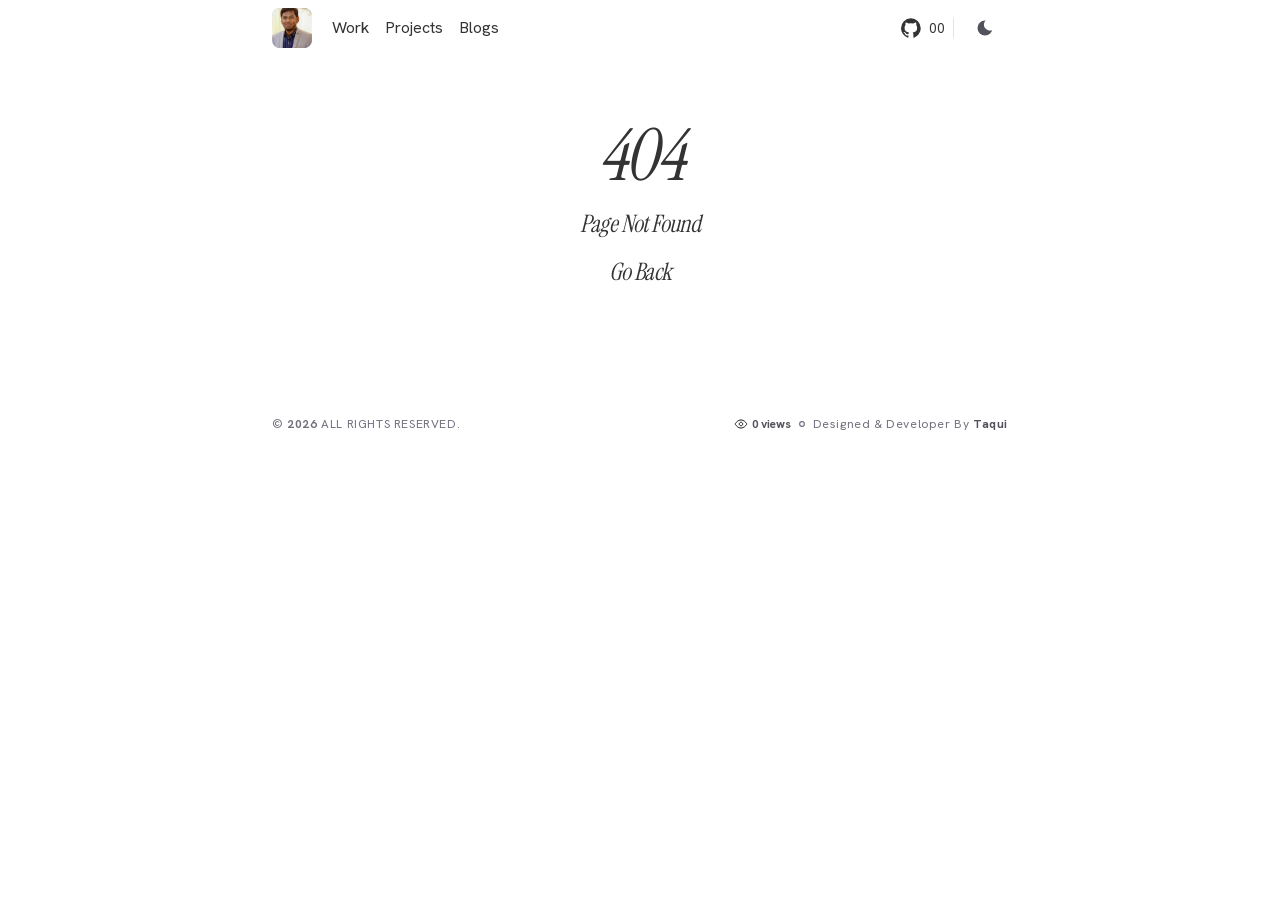
==== 404/index.html @ 0cc341da "modified site style and settings" ====
<!DOCTYPE html><!--UjEh4RF9X6OM2n9XUxiuP--><html lang="en" class="hanken_grotesk_fd2d649c-module__FK73Cq__variable"><head><meta charSet="utf-8"/><meta name="viewport" content="width=device-width, initial-scale=1"/><link rel="stylesheet" href="/_next/static/chunks/723059e32215b7be.css" data-precedence="next"/><link rel="preload" as="script" fetchPriority="low" href="/_next/static/chunks/b5eba4662de91afd.js"/><script src="/_next/static/chunks/236f7e5abd6f09ff.js" async=""></script><script src="/_next/static/chunks/053ead3b76fe9925.js" async=""></script><script src="/_next/static/chunks/249261e921aeebba.js" async=""></script><script src="/_next/static/chunks/turbopack-29775bf7593c3ba2.js" async=""></script><script src="/_next/static/chunks/7f27f9630a007744.js" async=""></script><script src="/_next/static/chunks/28f168e22e4b9abf.js" async=""></script><script src="/_next/static/chunks/889e4903b32794cf.js" async=""></script><script src="/_next/static/chunks/59f67464b6d0c073.js" async=""></script><script src="/_next/static/chunks/ff1a16fafef87110.js" async=""></script><script src="/_next/static/chunks/7340adf74ff47ec0.js" async=""></script><meta name="robots" content="noindex"/><meta name="next-size-adjust" content=""/><title>Karthick Sannasi Periyasamy - Software Engineer &amp; Full Stack Developer</title><meta name="description" content="Portfolio of Karthick Sannasi Periyasamy (Karthick), software engineer and full stack developer building modern products with Next.js, TypeScript, React, and scalable backend systems."/><meta name="author" content="Karthick Sannasi Periyasamy"/><meta name="keywords" content="full stack developer portfolio,software developer portfolio,karthick sannasi periyasamy portfolio,next.js portfolio,react portfolio,Karthick Sannasi Periyasamy,Karthick S P,Karthick Sannasi,software engineer,software developer,full stack developer,web developer,frontend engineer,backend engineer,developer portfolio,typescript,javascript,karthick portfolio,karthick sannasi periyasamy backend developer,karthick sannasi periyasamy frontend developer,karthick sannasi periyasamy full stack developer,karthick sannasi periyasamy javascript developer,karthick sannasi periyasamy software engineer,karthick sannasi periyasamy typescript developer,karthick sannasi periyasamy web developer,python,backend developer,frontend developer,javascript developer,next.js developer"/><meta name="creator" content="Karthick Sannasi Periyasamy"/><meta name="robots" content="index, follow"/><meta name="googlebot" content="index, follow, max-video-preview:-1, max-image-preview:large, max-snippet:-1"/><link rel="canonical" href="http://localhost:3000/"/><meta property="og:title" content="Karthick Sannasi Periyasamy - Software Engineer &amp; Full Stack Developer"/><meta property="og:description" content="Portfolio of Karthick Sannasi Periyasamy (Karthick), software engineer and full stack developer building modern products with Next.js, TypeScript, React, and scalable backend systems."/><meta property="og:url" content="http://localhost:3000/"/><meta property="og:site_name" content="Karthick Sannasi Periyasamy - Portfolio"/><meta property="og:image" content="http://localhost:3000/api/og"/><meta property="og:image:width" content="1200"/><meta property="og:image:height" content="630"/><meta property="og:image:alt" content="Karthick Sannasi Periyasamy - Software Engineer &amp; Full Stack Developer"/><meta property="og:type" content="website"/><meta name="twitter:card" content="summary_large_image"/><meta name="twitter:title" content="Karthick Sannasi Periyasamy - Software Engineer &amp; Full Stack Developer"/><meta name="twitter:description" content="Portfolio of Karthick Sannasi Periyasamy (Karthick), software engineer and full stack developer building modern products with Next.js, TypeScript, React, and scalable backend systems."/><meta name="twitter:image" content="http://localhost:3000/api/og"/><meta name="twitter:image:width" content="1200"/><meta name="twitter:image:height" content="630"/><meta name="twitter:image:alt" content="Karthick Sannasi Periyasamy - Software Engineer &amp; Full Stack Developer"/><link rel="icon" href="/favicon.ico?favicon.693a45fd.ico" sizes="48x48" type="image/x-icon"/><script src="/_next/static/chunks/a6dad97d9634a72d.js" noModule=""></script></head><body class="geist_a71539c9-module__T19VSG__variable geist_mono_8d43a2aa-module__8Li5zG__variable instrument_serif_689fac43-module__DAWPXW__variable antialiased"><div hidden=""><!--$--><!--/$--></div><script>((a,b,c,d,e,f,g,h)=>{let i=document.documentElement,j=["light","dark"];function k(b){var c;(Array.isArray(a)?a:[a]).forEach(a=>{let c="class"===a,d=c&&f?e.map(a=>f[a]||a):e;c?(i.classList.remove(...d),i.classList.add(f&&f[b]?f[b]:b)):i.setAttribute(a,b)}),c=b,h&&j.includes(c)&&(i.style.colorScheme=c)}if(d)k(d);else try{let a=localStorage.getItem(b)||c,d=g&&"system"===a?window.matchMedia("(prefers-color-scheme: dark)").matches?"dark":"light":a;k(d)}catch(a){}})("class","theme","system",null,["light","dark"],null,true,true)</script><main class="min-h-dvh"><header class="container mx-auto max-w-full h-14 flex items-center md:max-w-3xl px-4 sticky top-0 z-50 rounded-md py-2 bg-background/95 supports-backdrop-filter:backdrop-blur-sm supports-backdrop-filter:bg-background/80"><div class="flex items-center justify-between w-full"><div class="flex gap-4"><nav class="flex items-center gap-3 md:gap-4 text"><div class="overflow-hidden shrink-0 will-change-transform" style="opacity:0;width:0px;transform:scale(0.9);transform-origin:0% 50% 0"><a class="block " href="/"><div class="size-10 rounded-md bg-blue-300 overflow-hidden flex items-end p-0"><img alt="logo" loading="lazy" width="100" height="100" decoding="async" data-nimg="1" class="h-full w-full object-cover scale-[1.3] translate-y-1.5 transition-transform duration-200 ease-in-out hover:scale-125" style="color:transparent" src="/1734156552263.jpg"/></div></a></div><a data-active="false" class="[@media(hover:hover)_and_(pointer:fine)]:hover:underline text-title [@media(hover:hover)_and_(pointer:fine)]:hover:decoration-2 [@media(hover:hover)_and_(pointer:fine)]:hover:underline-offset-4 data-[active=true]:underline-offset-4 data-[active=true]:decoration-2 data-[active=true]:underline transition-all" href="/work/">Work</a><a data-active="false" class="[@media(hover:hover)_and_(pointer:fine)]:hover:underline text-title [@media(hover:hover)_and_(pointer:fine)]:hover:decoration-2 [@media(hover:hover)_and_(pointer:fine)]:hover:underline-offset-4 data-[active=true]:underline-offset-4 data-[active=true]:decoration-2 data-[active=true]:underline transition-all" href="/projects/">Projects</a><a data-active="false" class="[@media(hover:hover)_and_(pointer:fine)]:hover:underline text-title [@media(hover:hover)_and_(pointer:fine)]:hover:decoration-2 [@media(hover:hover)_and_(pointer:fine)]:hover:underline-offset-4 data-[active=true]:underline-offset-4 data-[active=true]:decoration-2 data-[active=true]:underline transition-all" href="/blogs/">Blogs</a></nav></div><div class="flex items-center gap-2"><a href="https://github.com/spkarthick" target="_blank" rel="noreferrer"><div class="text-title group flex items-center gap-2 border-r pr-2"><svg xmlns="http://www.w3.org/2000/svg" class="group-hover:hidden block transition-all duration-300 ease-in-out" width="20" height="20" viewBox="0 0 432 416"><path fill="currentColor" d="M213.5 0q88.5 0 151 62.5T427 213q0 70-41 125.5T281 416q-14 2-14-11v-58q0-27-15-40q44-5 70.5-27t26.5-77q0-34-22-58q11-26-2-57q-18-5-58 22q-26-7-54-7t-53 7q-18-12-32.5-17.5T107 88h-6q-12 31-2 57q-22 24-22 58q0 55 27 77t70 27q-11 10-13 29q-42 18-62-18q-12-20-33-22q-2 0-4.5.5t-5 3.5t8.5 9q14 7 23 31q1 2 2 4.5t6.5 9.5t13 10.5T130 371t30-2v36q0 13-14 11q-64-22-105-77.5T0 213q0-88 62.5-150.5T213.5 0z"></path></svg><svg xmlns="http://www.w3.org/2000/svg" width="24" height="24" viewBox="0 0 24 24" fill="none" color="currentColor" class="size-5 group-hover:block hidden transition-all duration-300 ease-in-out"><path d="M16.5 7.5L6 18" stroke="currentColor" stroke-linecap="round" stroke-width="1.5"></path><path d="M8 6.18791C8 6.18791 16.0479 5.50949 17.2692 6.73079C18.4906 7.95209 17.812 16 17.812 16" stroke="currentColor" stroke-linecap="round" stroke-linejoin="round" stroke-width="1.5"></path></svg><span class="text-sm"> <!-- -->00</span></div></a><button data-slot="theme-toggler-button" class="focus-visible:border-ring cursor-pointer focus-visible:ring-ring/50 aria-invalid:ring-destructive/20 dark:aria-invalid:ring-destructive/40 aria-invalid:border-destructive dark:aria-invalid:border-destructive/50 rounded-lg border border-transparent bg-clip-padding text-sm font-medium focus-visible:ring-[3px] aria-invalid:ring-[3px] [&amp;_svg:not([class*=&#x27;size-&#x27;])]:size-4 inline-flex items-center justify-center whitespace-nowrap transition-all disabled:pointer-events-none disabled:opacity-50 [&amp;_svg]:pointer-events-none shrink-0 [&amp;_svg]:shrink-0 outline-none group/button select-none hover:bg-muted hover:text-foreground dark:hover:bg-muted/50 aria-expanded:bg-muted aria-expanded:text-foreground h-9 gap-1.5 px-2.5 has-data-[icon=inline-end]:pr-3 has-data-[icon=inline-start]:pl-3"><svg xmlns="http://www.w3.org/2000/svg" aria-hidden="true" class="size-6 text-primary" fill="currentColor" stroke-linecap="round" viewBox="0 0 32 32"><clipPath id="skiper-btn-2"><path d="M0-5h30a1 1 0 0 0 9 13v24H0Z"></path></clipPath><g clip-path="url(#skiper-btn-2)"><circle cx="16" cy="16"></circle><g stroke="currentColor" stroke-width="1.5"><path d="M16 5.5v-4"></path><path d="M16 30.5v-4"></path><path d="M1.5 16h4"></path><path d="M26.5 16h4"></path><path d="m23.4 8.6 2.8-2.8"></path><path d="m5.7 26.3 2.9-2.9"></path><path d="m5.8 5.8 2.8 2.8"></path><path d="m23.4 23.4 2.9 2.9"></path></g></g></svg></button><style>::view-transition-old(root), ::view-transition-new(root){animation:none;mix-blend-mode:normal;}</style></div></div></header><div class="container m-auto max-w-full md:max-w-3xl px-4 h-auto  py-16"><div class="flex items-center justify-center h-full"><div class="flex flex-col items-center justify-center gap-4"><h1 class="text-4xl md:text-7xl font-instrument-serif italic font-medium text-title dark:text-gray-50 tracking-tight transition-colors duration-300">404</h1><p class="text-lg md:text-2xl font-instrument-serif italic font-medium text-title dark:text-gray-50 tracking-tight transition-colors duration-300">Page Not Found</p><a class="text-lg md:text-2xl font-instrument-serif italic font-medium text-title dark:text-gray-50 tracking-tight transition-colors duration-300" href="/">Go Back</a></div></div></div><!--$--><!--/$--><footer class="container mx-auto max-w-full md:max-w-3xl px-4 h-auto py-16 animate-fade-in-blur"><div class="flex md:flex-row flex-col items-center justify-center md:justify-between gap-4 md:gap-0 h-full"><span class="text-xs text-subtle uppercase tracking-wider">© <b>2026<!-- --> </b>All rights reserved.</span><div class="flex items-center gap-1"><div class=""><div class="flex items-center justify-center gap-1  text-primary  "><svg xmlns="http://www.w3.org/2000/svg" width="14" height="14" viewBox="0 0 24 24" fill="none" color="currentColor" class="text-black dark:text-white"><path d="M21.544 11.045C21.848 11.4713 22 11.6845 22 12C22 12.3155 21.848 12.5287 21.544 12.955C20.1779 14.8706 16.6892 19 12 19C7.31078 19 3.8221 14.8706 2.45604 12.955C2.15201 12.5287 2 12.3155 2 12C2 11.6845 2.15201 11.4713 2.45604 11.045C3.8221 9.12944 7.31078 5 12 5C16.6892 5 20.1779 9.12944 21.544 11.045Z" stroke="currentColor" stroke-width="1.5"></path><path d="M15 12C15 10.3431 13.6569 9 12 9C10.3431 9 9 10.3431 9 12C9 13.6569 10.3431 15 12 15C13.6569 15 15 13.6569 15 12Z" stroke="currentColor" stroke-width="1.5"></path></svg><p class="text-xs font-bold  tracking-tight transition-colors duration-300">0<!-- --> views</p></div></div><span class="text-xs text-subtle w-fit"><svg xmlns="http://www.w3.org/2000/svg" width="14" height="14" viewBox="0 0 24 24"><path fill="none" stroke="currentColor" stroke-linecap="round" stroke-linejoin="round" stroke-width="2" d="M8 12a4 4 0 1 0 8 0a4 4 0 1 0-8 0"></path></svg></span><span class="text-xs text-subtle tracking-wider">Designed &amp; Developer By <span class="text-primary font-bold">Taqui</span></span></div></div></footer></main><script type="application/ld+json">{"@context":"https://schema.org","@graph":[{"@context":"https://schema.org","@type":"Person","name":"Karthick Sannasi Periyasamy","alternateName":["Karthick","Karthick Sannasi","Karthick Periyasamy","Karthick Sannasi Periyasamy"],"jobTitle":"Full Stack Developer","description":"Passionate developer building modern web experiences with strong frontend craftsmanship, scalable backend systems, cloud-native engineering, and practical AI integration.","email":"mailto:spkarthick91@gmail.com","url":"http://localhost:3000","sameAs":["https://github.com/spkarthick","https://www.linkedin.com/in/karthick-s-p"],"knowsAbout":["Software Engineering","Full Stack Development","Next.js","React","TypeScript","Backend Development","AI Application Development"]},{"@context":"https://schema.org","@type":"WebSite","name":"Karthick Sannasi Periyasamy - Portfolio","alternateName":["Karthick","Karthick Portfolio","Karthick Sannasi Periyasamy Portfolio"],"url":"http://localhost:3000","description":"Passionate developer building modern web experiences with strong frontend craftsmanship, scalable backend systems, cloud-native engineering, and practical AI integration.","author":{"@type":"Person","name":"Karthick Sannasi Periyasamy"}}]}</script><div data-rht-toaster="" style="position:fixed;z-index:9999;top:16px;left:16px;right:16px;bottom:16px;pointer-events:none"></div><script src="/_next/static/chunks/b5eba4662de91afd.js" id="_R_" async=""></script><script>(self.__next_f=self.__next_f||[]).push([0])</script><script>self.__next_f.push([1,"1:\"$Sreact.fragment\"\n2:I[23475,[\"/_next/static/chunks/7f27f9630a007744.js\",\"/_next/static/chunks/28f168e22e4b9abf.js\",\"/_next/static/chunks/889e4903b32794cf.js\",\"/_next/static/chunks/59f67464b6d0c073.js\"],\"ViewTransitions\"]\n3:I[68208,[\"/_next/static/chunks/7f27f9630a007744.js\",\"/_next/static/chunks/28f168e22e4b9abf.js\",\"/_next/static/chunks/889e4903b32794cf.js\",\"/_next/static/chunks/59f67464b6d0c073.js\"],\"ThemeProvider\"]\n4:I[91270,[\"/_next/static/chunks/7f27f9630a007744.js\",\"/_next/static/chunks/28f168e22e4b9abf.js\",\"/_next/static/chunks/889e4903b32794cf.js\",\"/_next/static/chunks/59f67464b6d0c073.js\"],\"default\"]\n5:I[86294,[\"/_next/static/chunks/7f27f9630a007744.js\",\"/_next/static/chunks/28f168e22e4b9abf.js\",\"/_next/static/chunks/889e4903b32794cf.js\",\"/_next/static/chunks/59f67464b6d0c073.js\"],\"default\"]\n6:I[60135,[\"/_next/static/chunks/7f27f9630a007744.js\",\"/_next/static/chunks/28f168e22e4b9abf.js\",\"/_next/static/chunks/889e4903b32794cf.js\",\"/_next/static/chunks/59f67464b6d0c073.js\"],\"default\"]\n7:I[42097,[\"/_next/static/chunks/7f27f9630a007744.js\",\"/_next/static/chunks/28f168e22e4b9abf.js\",\"/_next/static/chunks/889e4903b32794cf.js\",\"/_next/static/chunks/59f67464b6d0c073.js\"],\"ThemeTogglerButton\"]\n8:I[39756,[\"/_next/static/chunks/ff1a16fafef87110.js\",\"/_next/static/chunks/7340adf74ff47ec0.js\"],\"default\"]\n9:I[37457,[\"/_next/static/chunks/ff1a16fafef87110.js\",\"/_next/static/chunks/7340adf74ff47ec0.js\"],\"default\"]\na:I[22016,[\"/_next/static/chunks/7f27f9630a007744.js\",\"/_next/static/chunks/28f168e22e4b9abf.js\",\"/_next/static/chunks/889e4903b32794cf.js\",\"/_next/static/chunks/59f67464b6d0c073.js\"],\"\"]\n12:I[68027,[\"/_next/static/chunks/ff1a16fafef87110.js\",\"/_next/static/chunks/7340adf74ff47ec0.js\"],\"default\"]\n:HL[\"/_next/static/chunks/723059e32215b7be.css\",\"style\"]\nc:T4cb,{\"@context\":\"https://schema.org\",\"@graph\":[{\"@context\":\"https://schema.org\",\"@type\":\"Person\",\"name\":\"Karthick Sannasi Periyasamy\",\"alternateName\":[\"Karthick\",\"Karthick Sannasi\",\"Karthick Periyasamy\",\"Karthick Sannasi Periyasamy\"],\"jobTitle\":\"Full Stack Developer\",\"description\":\"Passionate developer building modern web experiences with strong frontend craftsmanship, scalable backend systems, cloud-native engineering, and practical AI integration.\",\"email\":\"mailto:spkarthick91@gmail.com\",\"url\":\"http://localhost:3000\",\"sameAs\":[\"https://github.com/spkarthick\",\"https://www.linkedin.com/in/karthick-s-p\"],\"knowsAbout\":[\"Software Engineering\",\"Full Stack Development\",\"Next.js\",\"React\",\"TypeScript\",\"Backend Development\",\"AI Application Development\"]},{\"@context\":\"https://schema.org\",\"@type\":\"WebSite\",\"name\":\"Karthick Sannasi Periyasamy - Portfolio\",\"alternateName\":[\"Karthick\",\"Karthick Portfolio\",\"Karthick Sannasi Periyasamy Portfolio\"],\"url\":\"http://localhost:3000\",\"description\":\"Passionate developer building modern web experiences with strong frontend craftsmanship, scalable backend systems, cloud-native engineering, and practical AI integration.\",\"author\":{\"@type\":\"Person\",\"name\":\"Karthick Sannasi Periyasamy\"}}]}"])</script><script>self.__next_f.push([1,"0:{\"P\":null,\"b\":\"UjEh4RF9X6OM2n9XUxiuP\",\"c\":[\"\",\"_not-found\",\"\"],\"q\":\"\",\"i\":false,\"f\":[[[\"\",{\"children\":[\"/_not-found\",{\"children\":[\"__PAGE__\",{}]}]},\"$undefined\",\"$undefined\",true],[[\"$\",\"$1\",\"c\",{\"children\":[[[\"$\",\"link\",\"0\",{\"rel\":\"stylesheet\",\"href\":\"/_next/static/chunks/723059e32215b7be.css\",\"precedence\":\"next\",\"crossOrigin\":\"$undefined\",\"nonce\":\"$undefined\"}],[\"$\",\"script\",\"script-0\",{\"src\":\"/_next/static/chunks/7f27f9630a007744.js\",\"async\":true,\"nonce\":\"$undefined\"}],[\"$\",\"script\",\"script-1\",{\"src\":\"/_next/static/chunks/28f168e22e4b9abf.js\",\"async\":true,\"nonce\":\"$undefined\"}],[\"$\",\"script\",\"script-2\",{\"src\":\"/_next/static/chunks/889e4903b32794cf.js\",\"async\":true,\"nonce\":\"$undefined\"}],[\"$\",\"script\",\"script-3\",{\"src\":\"/_next/static/chunks/59f67464b6d0c073.js\",\"async\":true,\"nonce\":\"$undefined\"}]],[\"$\",\"$L2\",null,{\"children\":[\"$\",\"html\",null,{\"lang\":\"en\",\"className\":\"hanken_grotesk_fd2d649c-module__FK73Cq__variable\",\"suppressHydrationWarning\":true,\"children\":[\"$\",\"body\",null,{\"className\":\"geist_a71539c9-module__T19VSG__variable geist_mono_8d43a2aa-module__8Li5zG__variable instrument_serif_689fac43-module__DAWPXW__variable antialiased\",\"children\":[[\"$\",\"$L3\",null,{\"attribute\":\"class\",\"defaultTheme\":\"system\",\"enableSystem\":true,\"disableTransitionOnChange\":true,\"children\":[\"$\",\"$L4\",null,{\"children\":[\"$\",\"main\",null,{\"className\":\"min-h-dvh\",\"children\":[[\"$\",\"header\",null,{\"className\":\"container mx-auto max-w-full h-14 flex items-center md:max-w-3xl px-4 sticky top-0 z-50 rounded-md py-2 bg-background/95 supports-backdrop-filter:backdrop-blur-sm supports-backdrop-filter:bg-background/80\",\"children\":[\"$\",\"div\",null,{\"className\":\"flex items-center justify-between w-full\",\"children\":[[\"$\",\"div\",null,{\"className\":\"flex gap-4\",\"children\":[\"$\",\"$L5\",null,{}]}],[\"$\",\"div\",null,{\"className\":\"flex items-center gap-2\",\"children\":[[\"$\",\"$L6\",null,{}],[\"$\",\"$L7\",null,{\"variant\":\"ghost\",\"size\":\"lg\",\"direction\":\"ttb\"}]]}]]}]}],[\"$\",\"$L8\",null,{\"parallelRouterKey\":\"children\",\"error\":\"$undefined\",\"errorStyles\":\"$undefined\",\"errorScripts\":\"$undefined\",\"template\":[\"$\",\"$L9\",null,{}],\"templateStyles\":\"$undefined\",\"templateScripts\":\"$undefined\",\"notFound\":[[\"$\",\"div\",null,{\"className\":\"container m-auto max-w-full md:max-w-3xl px-4 h-auto  py-16\",\"children\":[\"$\",\"div\",null,{\"className\":\"flex items-center justify-center h-full\",\"children\":[\"$\",\"div\",null,{\"className\":\"flex flex-col items-center justify-center gap-4\",\"children\":[[\"$\",\"h1\",null,{\"className\":\"text-4xl md:text-7xl font-instrument-serif italic font-medium text-title dark:text-gray-50 tracking-tight transition-colors duration-300\",\"children\":\"404\"}],[\"$\",\"p\",null,{\"className\":\"text-lg md:text-2xl font-instrument-serif italic font-medium text-title dark:text-gray-50 tracking-tight transition-colors duration-300\",\"children\":\"Page Not Found\"}],[\"$\",\"$La\",null,{\"href\":\"/\",\"className\":\"text-lg md:text-2xl font-instrument-serif italic font-medium text-title dark:text-gray-50 tracking-tight transition-colors duration-300\",\"children\":\"Go Back\"}]]}]}]}],[]],\"forbidden\":\"$undefined\",\"unauthorized\":\"$undefined\"}],[\"$\",\"footer\",null,{\"className\":\"container mx-auto max-w-full md:max-w-3xl px-4 h-auto py-16 animate-fade-in-blur\",\"children\":[\"$\",\"div\",null,{\"className\":\"flex md:flex-row flex-col items-center justify-center md:justify-between gap-4 md:gap-0 h-full\",\"children\":[[\"$\",\"span\",null,{\"className\":\"text-xs text-subtle uppercase tracking-wider\",\"children\":[\"© \",[\"$\",\"b\",null,{\"children\":[2026,\" \"]}],\"All rights reserved.\"]}],[\"$\",\"div\",null,{\"className\":\"flex items-center gap-1\",\"children\":[[\"$\",\"div\",null,{\"className\":\"\",\"children\":\"$@b\"}],[\"$\",\"span\",null,{\"className\":\"text-xs text-subtle w-fit\",\"children\":[\"$\",\"svg\",null,{\"xmlns\":\"http://www.w3.org/2000/svg\",\"width\":14,\"height\":14,\"viewBox\":\"0 0 24 24\",\"children\":[\"$\",\"path\",null,{\"fill\":\"none\",\"stroke\":\"currentColor\",\"strokeLinecap\":\"round\",\"strokeLinejoin\":\"round\",\"strokeWidth\":\"2\",\"d\":\"M8 12a4 4 0 1 0 8 0a4 4 0 1 0-8 0\"}]}]}],[\"$\",\"span\",null,{\"className\":\"text-xs text-subtle tracking-wider\",\"children\":[\"Designed \u0026 Developer By \",[\"$\",\"span\",null,{\"className\":\"text-primary font-bold\",\"children\":\"Taqui\"}]]}]]}]]}]}]]}]}]}],[\"$\",\"script\",null,{\"type\":\"application/ld+json\",\"dangerouslySetInnerHTML\":{\"__html\":\"$c\"}}],\"$Ld\",\"$Le\"]}]}]}]]}],{\"children\":[\"$Lf\",{\"children\":[\"$L10\",{},null,false,false]},null,false,false]},null,false,false],\"$L11\",false]],\"m\":\"$undefined\",\"G\":[\"$12\",\"$undefined\"],\"S\":true}\n"])</script><script>self.__next_f.push([1,"13:I[5766,[\"/_next/static/chunks/7f27f9630a007744.js\",\"/_next/static/chunks/28f168e22e4b9abf.js\",\"/_next/static/chunks/889e4903b32794cf.js\",\"/_next/static/chunks/59f67464b6d0c073.js\"],\"Toaster\"]\n14:I[97367,[\"/_next/static/chunks/ff1a16fafef87110.js\",\"/_next/static/chunks/7340adf74ff47ec0.js\"],\"OutletBoundary\"]\n15:\"$Sreact.suspense\"\n17:I[97367,[\"/_next/static/chunks/ff1a16fafef87110.js\",\"/_next/static/chunks/7340adf74ff47ec0.js\"],\"ViewportBoundary\"]\n19:I[97367,[\"/_next/static/chunks/ff1a16fafef87110.js\",\"/_next/static/chunks/7340adf74ff47ec0.js\"],\"MetadataBoundary\"]\nd:[\"$\",\"$L13\",null,{}]\ne:null\nf:[\"$\",\"$1\",\"c\",{\"children\":[null,[\"$\",\"$L8\",null,{\"parallelRouterKey\":\"children\",\"error\":\"$undefined\",\"errorStyles\":\"$undefined\",\"errorScripts\":\"$undefined\",\"template\":[\"$\",\"$L9\",null,{}],\"templateStyles\":\"$undefined\",\"templateScripts\":\"$undefined\",\"notFound\":\"$undefined\",\"forbidden\":\"$undefined\",\"unauthorized\":\"$undefined\"}]]}]\n10:[\"$\",\"$1\",\"c\",{\"children\":[[\"$\",\"div\",null,{\"className\":\"container m-auto max-w-full md:max-w-3xl px-4 h-auto  py-16\",\"children\":[\"$\",\"div\",null,{\"className\":\"flex items-center justify-center h-full\",\"children\":[\"$\",\"div\",null,{\"className\":\"flex flex-col items-center justify-center gap-4\",\"children\":[[\"$\",\"h1\",null,{\"className\":\"text-4xl md:text-7xl font-instrument-serif italic font-medium text-title dark:text-gray-50 tracking-tight transition-colors duration-300\",\"children\":\"404\"}],[\"$\",\"p\",null,{\"className\":\"text-lg md:text-2xl font-instrument-serif italic font-medium text-title dark:text-gray-50 tracking-tight transition-colors duration-300\",\"children\":\"Page Not Found\"}],[\"$\",\"$La\",null,{\"href\":\"/\",\"className\":\"text-lg md:text-2xl font-instrument-serif italic font-medium text-title dark:text-gray-50 tracking-tight transition-colors duration-300\",\"children\":\"Go Back\"}]]}]}]}],null,[\"$\",\"$L14\",null,{\"children\":[\"$\",\"$15\",null,{\"name\":\"Next.MetadataOutlet\",\"children\":\"$@16\"}]}]]}]\n11:[\"$\",\"$1\",\"h\",{\"children\":[[\"$\",\"meta\",null,{\"name\":\"robots\",\"content\":\"noindex\"}],[\"$\",\"$L17\",null,{\"children\":\"$L18\"}],[\"$\",\"div\",null,{\"hidden\":true,\"children\":[\"$\",\"$L19\",null,{\"children\":[\"$\",\"$15\",null,{\"name\":\"Next.Metadata\",\"children\":\"$L1a\"}]}]}],[\"$\",\"meta\",null,{\"name\":\"next-size-adjust\",\"content\":\"\"}]]}]\n"])</script><script>self.__next_f.push([1,"b:[\"$\",\"div\",null,{\"className\":\"flex items-center justify-center gap-1  text-primary  \",\"children\":[[\"$\",\"svg\",null,{\"ref\":\"$undefined\",\"xmlns\":\"http://www.w3.org/2000/svg\",\"width\":14,\"height\":14,\"viewBox\":\"0 0 24 24\",\"fill\":\"none\",\"color\":\"currentColor\",\"className\":\"text-black dark:text-white\",\"children\":[[\"$\",\"path\",\"0\",{\"d\":\"M21.544 11.045C21.848 11.4713 22 11.6845 22 12C22 12.3155 21.848 12.5287 21.544 12.955C20.1779 14.8706 16.6892 19 12 19C7.31078 19 3.8221 14.8706 2.45604 12.955C2.15201 12.5287 2 12.3155 2 12C2 11.6845 2.15201 11.4713 2.45604 11.045C3.8221 9.12944 7.31078 5 12 5C16.6892 5 20.1779 9.12944 21.544 11.045Z\",\"stroke\":\"currentColor\",\"strokeWidth\":\"1.5\",\"opacity\":\"$undefined\"}],[\"$\",\"path\",\"1\",{\"d\":\"M15 12C15 10.3431 13.6569 9 12 9C10.3431 9 9 10.3431 9 12C9 13.6569 10.3431 15 12 15C13.6569 15 15 13.6569 15 12Z\",\"stroke\":\"currentColor\",\"strokeWidth\":\"1.5\",\"opacity\":\"$undefined\"}]]}],[\"$\",\"p\",null,{\"className\":\"text-xs font-bold  tracking-tight transition-colors duration-300\",\"children\":[0,\" views\"]}]]}]\n"])</script><script>self.__next_f.push([1,"18:[[\"$\",\"meta\",\"0\",{\"charSet\":\"utf-8\"}],[\"$\",\"meta\",\"1\",{\"name\":\"viewport\",\"content\":\"width=device-width, initial-scale=1\"}]]\n"])</script><script>self.__next_f.push([1,"1b:I[27201,[\"/_next/static/chunks/ff1a16fafef87110.js\",\"/_next/static/chunks/7340adf74ff47ec0.js\"],\"IconMark\"]\n16:null\n"])</script><script>self.__next_f.push([1,"1a:[[\"$\",\"title\",\"0\",{\"children\":\"Karthick Sannasi Periyasamy - Software Engineer \u0026 Full Stack Developer\"}],[\"$\",\"meta\",\"1\",{\"name\":\"description\",\"content\":\"Portfolio of Karthick Sannasi Periyasamy (Karthick), software engineer and full stack developer building modern products with Next.js, TypeScript, React, and scalable backend systems.\"}],[\"$\",\"meta\",\"2\",{\"name\":\"author\",\"content\":\"Karthick Sannasi Periyasamy\"}],[\"$\",\"meta\",\"3\",{\"name\":\"keywords\",\"content\":\"full stack developer portfolio,software developer portfolio,karthick sannasi periyasamy portfolio,next.js portfolio,react portfolio,Karthick Sannasi Periyasamy,Karthick S P,Karthick Sannasi,software engineer,software developer,full stack developer,web developer,frontend engineer,backend engineer,developer portfolio,typescript,javascript,karthick portfolio,karthick sannasi periyasamy backend developer,karthick sannasi periyasamy frontend developer,karthick sannasi periyasamy full stack developer,karthick sannasi periyasamy javascript developer,karthick sannasi periyasamy software engineer,karthick sannasi periyasamy typescript developer,karthick sannasi periyasamy web developer,python,backend developer,frontend developer,javascript developer,next.js developer\"}],[\"$\",\"meta\",\"4\",{\"name\":\"creator\",\"content\":\"Karthick Sannasi Periyasamy\"}],[\"$\",\"meta\",\"5\",{\"name\":\"robots\",\"content\":\"index, follow\"}],[\"$\",\"meta\",\"6\",{\"name\":\"googlebot\",\"content\":\"index, follow, max-video-preview:-1, max-image-preview:large, max-snippet:-1\"}],[\"$\",\"link\",\"7\",{\"rel\":\"canonical\",\"href\":\"http://localhost:3000/\"}],[\"$\",\"meta\",\"8\",{\"property\":\"og:title\",\"content\":\"Karthick Sannasi Periyasamy - Software Engineer \u0026 Full Stack Developer\"}],[\"$\",\"meta\",\"9\",{\"property\":\"og:description\",\"content\":\"Portfolio of Karthick Sannasi Periyasamy (Karthick), software engineer and full stack developer building modern products with Next.js, TypeScript, React, and scalable backend systems.\"}],[\"$\",\"meta\",\"10\",{\"property\":\"og:url\",\"content\":\"http://localhost:3000/\"}],[\"$\",\"meta\",\"11\",{\"property\":\"og:site_name\",\"content\":\"Karthick Sannasi Periyasamy - Portfolio\"}],[\"$\",\"meta\",\"12\",{\"property\":\"og:image\",\"content\":\"http://localhost:3000/api/og\"}],[\"$\",\"meta\",\"13\",{\"property\":\"og:image:width\",\"content\":\"1200\"}],[\"$\",\"meta\",\"14\",{\"property\":\"og:image:height\",\"content\":\"630\"}],[\"$\",\"meta\",\"15\",{\"property\":\"og:image:alt\",\"content\":\"Karthick Sannasi Periyasamy - Software Engineer \u0026 Full Stack Developer\"}],[\"$\",\"meta\",\"16\",{\"property\":\"og:type\",\"content\":\"website\"}],[\"$\",\"meta\",\"17\",{\"name\":\"twitter:card\",\"content\":\"summary_large_image\"}],[\"$\",\"meta\",\"18\",{\"name\":\"twitter:title\",\"content\":\"Karthick Sannasi Periyasamy - Software Engineer \u0026 Full Stack Developer\"}],[\"$\",\"meta\",\"19\",{\"name\":\"twitter:description\",\"content\":\"Portfolio of Karthick Sannasi Periyasamy (Karthick), software engineer and full stack developer building modern products with Next.js, TypeScript, React, and scalable backend systems.\"}],[\"$\",\"meta\",\"20\",{\"name\":\"twitter:image\",\"content\":\"http://localhost:3000/api/og\"}],[\"$\",\"meta\",\"21\",{\"name\":\"twitter:image:width\",\"content\":\"1200\"}],[\"$\",\"meta\",\"22\",{\"name\":\"twitter:image:height\",\"content\":\"630\"}],[\"$\",\"meta\",\"23\",{\"name\":\"twitter:image:alt\",\"content\":\"Karthick Sannasi Periyasamy - Software Engineer \u0026 Full Stack Developer\"}],[\"$\",\"link\",\"24\",{\"rel\":\"icon\",\"href\":\"/favicon.ico?favicon.693a45fd.ico\",\"sizes\":\"48x48\",\"type\":\"image/x-icon\"}],[\"$\",\"$L1b\",\"25\",{}]]\n"])</script></body></html>
---- _next/static/chunks/723059e32215b7be.css ----
@font-face{font-family:Instrument Serif;font-style:normal;font-weight:400;font-display:swap;src:url(../media/ccf27e5a7366fb23-s.262b87c4.woff2)format("woff2");unicode-range:U+100-2BA,U+2BD-2C5,U+2C7-2CC,U+2CE-2D7,U+2DD-2FF,U+304,U+308,U+329,U+1D00-1DBF,U+1E00-1E9F,U+1EF2-1EFF,U+2020,U+20A0-20AB,U+20AD-20C0,U+2113,U+2C60-2C7F,U+A720-A7FF}@font-face{font-family:Instrument Serif;font-style:normal;font-weight:400;font-display:swap;src:url(../media/e41d5df559864f9e-s.p.380d09ea.woff2)format("woff2");unicode-range:U+??,U+131,U+152-153,U+2BB-2BC,U+2C6,U+2DA,U+2DC,U+304,U+308,U+329,U+2000-206F,U+20AC,U+2122,U+2191,U+2193,U+2212,U+2215,U+FEFF,U+FFFD}@font-face{font-family:Instrument Serif Fallback;src:local(Times New Roman);ascent-override:117.94%;descent-override:36.93%;line-gap-override:0.0%;size-adjust:83.94%}.instrument_serif_689fac43-module__DAWPXW__className{font-family:Instrument Serif,Instrument Serif Fallback;font-style:normal;font-weight:400}.instrument_serif_689fac43-module__DAWPXW__variable{--font-instrument-serif:"Instrument Serif","Instrument Serif Fallback"}
@font-face{font-family:Geist;font-style:normal;font-weight:100 900;font-display:swap;src:url(../media/fef07dbb0973bf53-s.518e079e.woff2)format("woff2");unicode-range:U+460-52F,U+1C80-1C8A,U+20B4,U+2DE0-2DFF,U+A640-A69F,U+FE2E-FE2F}@font-face{font-family:Geist;font-style:normal;font-weight:100 900;font-display:swap;src:url(../media/8a480f0b521d4e75-s.ea323500.woff2)format("woff2");unicode-range:U+301,U+400-45F,U+490-491,U+4B0-4B1,U+2116}@font-face{font-family:Geist;font-style:normal;font-weight:100 900;font-display:swap;src:url(../media/53b9e256198e5412-s.853d50a3.woff2)format("woff2");unicode-range:U+102-103,U+110-111,U+128-129,U+168-169,U+1A0-1A1,U+1AF-1B0,U+300-301,U+303-304,U+308-309,U+323,U+329,U+1EA0-1EF9,U+20AB}@font-face{font-family:Geist;font-style:normal;font-weight:100 900;font-display:swap;src:url(../media/7178b3e590c64307-s.55554cd0.woff2)format("woff2");unicode-range:U+100-2BA,U+2BD-2C5,U+2C7-2CC,U+2CE-2D7,U+2DD-2FF,U+304,U+308,U+329,U+1D00-1DBF,U+1E00-1E9F,U+1EF2-1EFF,U+2020,U+20A0-20AB,U+20AD-20C0,U+2113,U+2C60-2C7F,U+A720-A7FF}@font-face{font-family:Geist;font-style:normal;font-weight:100 900;font-display:swap;src:url(../media/caa3a2e1cccd8315-s.p.3b6cae6d.woff2)format("woff2");unicode-range:U+??,U+131,U+152-153,U+2BB-2BC,U+2C6,U+2DA,U+2DC,U+304,U+308,U+329,U+2000-206F,U+20AC,U+2122,U+2191,U+2193,U+2212,U+2215,U+FEFF,U+FFFD}@font-face{font-family:Geist Fallback;src:local(Arial);ascent-override:95.94%;descent-override:28.16%;line-gap-override:0.0%;size-adjust:104.76%}.geist_a71539c9-module__T19VSG__className{font-family:Geist,Geist Fallback;font-style:normal}.geist_a71539c9-module__T19VSG__variable{--font-geist-sans:"Geist","Geist Fallback"}
@font-face{font-family:Hanken Grotesk;font-style:normal;font-weight:400;font-display:swap;src:url(../media/91bd2e40df15814e-s.676ea585.woff2)format("woff2");unicode-range:U+460-52F,U+1C80-1C8A,U+20B4,U+2DE0-2DFF,U+A640-A69F,U+FE2E-FE2F}@font-face{font-family:Hanken Grotesk;font-style:normal;font-weight:400;font-display:swap;src:url(../media/a63431c4ac64ea8b-s.af09ab9e.woff2)format("woff2");unicode-range:U+102-103,U+110-111,U+128-129,U+168-169,U+1A0-1A1,U+1AF-1B0,U+300-301,U+303-304,U+308-309,U+323,U+329,U+1EA0-1EF9,U+20AB}@font-face{font-family:Hanken Grotesk;font-style:normal;font-weight:400;font-display:swap;src:url(../media/8b4ed0a90d903ab5-s.0d21604a.woff2)format("woff2");unicode-range:U+100-2BA,U+2BD-2C5,U+2C7-2CC,U+2CE-2D7,U+2DD-2FF,U+304,U+308,U+329,U+1D00-1DBF,U+1E00-1E9F,U+1EF2-1EFF,U+2020,U+20A0-20AB,U+20AD-20C0,U+2113,U+2C60-2C7F,U+A720-A7FF}@font-face{font-family:Hanken Grotesk;font-style:normal;font-weight:400;font-display:swap;src:url(../media/c47649aa31f9e140-s.p.7e59dfd6.woff2)format("woff2");unicode-range:U+??,U+131,U+152-153,U+2BB-2BC,U+2C6,U+2DA,U+2DC,U+304,U+308,U+329,U+2000-206F,U+20AC,U+2122,U+2191,U+2193,U+2212,U+2215,U+FEFF,U+FFFD}@font-face{font-family:Hanken Grotesk;font-style:normal;font-weight:500;font-display:swap;src:url(../media/91bd2e40df15814e-s.676ea585.woff2)format("woff2");unicode-range:U+460-52F,U+1C80-1C8A,U+20B4,U+2DE0-2DFF,U+A640-A69F,U+FE2E-FE2F}@font-face{font-family:Hanken Grotesk;font-style:normal;font-weight:500;font-display:swap;src:url(../media/a63431c4ac64ea8b-s.af09ab9e.woff2)format("woff2");unicode-range:U+102-103,U+110-111,U+128-129,U+168-169,U+1A0-1A1,U+1AF-1B0,U+300-301,U+303-304,U+308-309,U+323,U+329,U+1EA0-1EF9,U+20AB}@font-face{font-family:Hanken Grotesk;font-style:normal;font-weight:500;font-display:swap;src:url(../media/8b4ed0a90d903ab5-s.0d21604a.woff2)format("woff2");unicode-range:U+100-2BA,U+2BD-2C5,U+2C7-2CC,U+2CE-2D7,U+2DD-2FF,U+304,U+308,U+329,U+1D00-1DBF,U+1E00-1E9F,U+1EF2-1EFF,U+2020,U+20A0-20AB,U+20AD-20C0,U+2113,U+2C60-2C7F,U+A720-A7FF}@font-face{font-family:Hanken Grotesk;font-style:normal;font-weight:500;font-display:swap;src:url(../media/c47649aa31f9e140-s.p.7e59dfd6.woff2)format("woff2");unicode-range:U+??,U+131,U+152-153,U+2BB-2BC,U+2C6,U+2DA,U+2DC,U+304,U+308,U+329,U+2000-206F,U+20AC,U+2122,U+2191,U+2193,U+2212,U+2215,U+FEFF,U+FFFD}@font-face{font-family:Hanken Grotesk;font-style:normal;font-weight:600;font-display:swap;src:url(../media/91bd2e40df15814e-s.676ea585.woff2)format("woff2");unicode-range:U+460-52F,U+1C80-1C8A,U+20B4,U+2DE0-2DFF,U+A640-A69F,U+FE2E-FE2F}@font-face{font-family:Hanken Grotesk;font-style:normal;font-weight:600;font-display:swap;src:url(../media/a63431c4ac64ea8b-s.af09ab9e.woff2)format("woff2");unicode-range:U+102-103,U+110-111,U+128-129,U+168-169,U+1A0-1A1,U+1AF-1B0,U+300-301,U+303-304,U+308-309,U+323,U+329,U+1EA0-1EF9,U+20AB}@font-face{font-family:Hanken Grotesk;font-style:normal;font-weight:600;font-display:swap;src:url(../media/8b4ed0a90d903ab5-s.0d21604a.woff2)format("woff2");unicode-range:U+100-2BA,U+2BD-2C5,U+2C7-2CC,U+2CE-2D7,U+2DD-2FF,U+304,U+308,U+329,U+1D00-1DBF,U+1E00-1E9F,U+1EF2-1EFF,U+2020,U+20A0-20AB,U+20AD-20C0,U+2113,U+2C60-2C7F,U+A720-A7FF}@font-face{font-family:Hanken Grotesk;font-style:normal;font-weight:600;font-display:swap;src:url(../media/c47649aa31f9e140-s.p.7e59dfd6.woff2)format("woff2");unicode-range:U+??,U+131,U+152-153,U+2BB-2BC,U+2C6,U+2DA,U+2DC,U+304,U+308,U+329,U+2000-206F,U+20AC,U+2122,U+2191,U+2193,U+2212,U+2215,U+FEFF,U+FFFD}@font-face{font-family:Hanken Grotesk;font-style:normal;font-weight:700;font-display:swap;src:url(../media/91bd2e40df15814e-s.676ea585.woff2)format("woff2");unicode-range:U+460-52F,U+1C80-1C8A,U+20B4,U+2DE0-2DFF,U+A640-A69F,U+FE2E-FE2F}@font-face{font-family:Hanken Grotesk;font-style:normal;font-weight:700;font-display:swap;src:url(../media/a63431c4ac64ea8b-s.af09ab9e.woff2)format("woff2");unicode-range:U+102-103,U+110-111,U+128-129,U+168-169,U+1A0-1A1,U+1AF-1B0,U+300-301,U+303-304,U+308-309,U+323,U+329,U+1EA0-1EF9,U+20AB}@font-face{font-family:Hanken Grotesk;font-style:normal;font-weight:700;font-display:swap;src:url(../media/8b4ed0a90d903ab5-s.0d21604a.woff2)format("woff2");unicode-range:U+100-2BA,U+2BD-2C5,U+2C7-2CC,U+2CE-2D7,U+2DD-2FF,U+304,U+308,U+329,U+1D00-1DBF,U+1E00-1E9F,U+1EF2-1EFF,U+2020,U+20A0-20AB,U+20AD-20C0,U+2113,U+2C60-2C7F,U+A720-A7FF}@font-face{font-family:Hanken Grotesk;font-style:normal;font-weight:700;font-display:swap;src:url(../media/c47649aa31f9e140-s.p.7e59dfd6.woff2)format("woff2");unicode-range:U+??,U+131,U+152-153,U+2BB-2BC,U+2C6,U+2DA,U+2DC,U+304,U+308,U+329,U+2000-206F,U+20AC,U+2122,U+2191,U+2193,U+2212,U+2215,U+FEFF,U+FFFD}@font-face{font-family:Hanken Grotesk Fallback;src:local(Arial);ascent-override:99.07%;descent-override:30.02%;line-gap-override:0.0%;size-adjust:100.94%}.hanken_grotesk_fd2d649c-module__FK73Cq__className{font-family:Hanken Grotesk,Hanken Grotesk Fallback;font-style:normal}.hanken_grotesk_fd2d649c-module__FK73Cq__variable{--font-sans:"Hanken Grotesk","Hanken Grotesk Fallback"}
@font-face{font-family:Geist Mono;font-style:normal;font-weight:100 900;font-display:swap;src:url(../media/5ce348bf30bf5439-s.56c1f21e.woff2)format("woff2");unicode-range:U+460-52F,U+1C80-1C8A,U+20B4,U+2DE0-2DFF,U+A640-A69F,U+FE2E-FE2F}@font-face{font-family:Geist Mono;font-style:normal;font-weight:100 900;font-display:swap;src:url(../media/4fa387ec64143e14-s.3b336396.woff2)format("woff2");unicode-range:U+301,U+400-45F,U+490-491,U+4B0-4B1,U+2116}@font-face{font-family:Geist Mono;font-style:normal;font-weight:100 900;font-display:swap;src:url(../media/6306c77e7c8268e4-s.e3369375.woff2)format("woff2");unicode-range:U+2000-2001,U+2004-2008,U+200A,U+23B8-23BD,U+2500-259F}@font-face{font-family:Geist Mono;font-style:normal;font-weight:100 900;font-display:swap;src:url(../media/7d817b4c03b0c5f1-s.a40b9a8b.woff2)format("woff2");unicode-range:U+102-103,U+110-111,U+128-129,U+168-169,U+1A0-1A1,U+1AF-1B0,U+300-301,U+303-304,U+308-309,U+323,U+329,U+1EA0-1EF9,U+20AB}@font-face{font-family:Geist Mono;font-style:normal;font-weight:100 900;font-display:swap;src:url(../media/bbc41e54d2fcbd21-s.fe42ddf4.woff2)format("woff2");unicode-range:U+100-2BA,U+2BD-2C5,U+2C7-2CC,U+2CE-2D7,U+2DD-2FF,U+304,U+308,U+329,U+1D00-1DBF,U+1E00-1E9F,U+1EF2-1EFF,U+2020,U+20A0-20AB,U+20AD-20C0,U+2113,U+2C60-2C7F,U+A720-A7FF}@font-face{font-family:Geist Mono;font-style:normal;font-weight:100 900;font-display:swap;src:url(../media/797e433ab948586e-s.p.29207c2f.woff2)format("woff2");unicode-range:U+??,U+131,U+152-153,U+2BB-2BC,U+2C6,U+2DA,U+2DC,U+304,U+308,U+329,U+2000-206F,U+20AC,U+2122,U+2191,U+2193,U+2212,U+2215,U+FEFF,U+FFFD}@font-face{font-family:Geist Mono Fallback;src:local(Arial);ascent-override:74.67%;descent-override:21.92%;line-gap-override:0.0%;size-adjust:134.59%}.geist_mono_8d43a2aa-module__8Li5zG__className{font-family:Geist Mono,Geist Mono Fallback;font-style:normal}.geist_mono_8d43a2aa-module__8Li5zG__variable{--font-geist-mono:"Geist Mono","Geist Mono Fallback"}
@layer properties{@supports (((-webkit-hyphens:none)) and (not (margin-trim:inline))) or ((-moz-orient:inline) and (not (color:rgb(from red r g b)))){*,:before,:after,::backdrop{--tw-translate-x:0;--tw-translate-y:0;--tw-translate-z:0;--tw-scale-x:1;--tw-scale-y:1;--tw-scale-z:1;--tw-rotate-x:initial;--tw-rotate-y:initial;--tw-rotate-z:initial;--tw-skew-x:initial;--tw-skew-y:initial;--tw-space-y-reverse:0;--tw-border-style:solid;--tw-leading:initial;--tw-font-weight:initial;--tw-tracking:initial;--tw-shadow:0 0 #0000;--tw-shadow-color:initial;--tw-shadow-alpha:100%;--tw-inset-shadow:0 0 #0000;--tw-inset-shadow-color:initial;--tw-inset-shadow-alpha:100%;--tw-ring-color:initial;--tw-ring-shadow:0 0 #0000;--tw-inset-ring-color:initial;--tw-inset-ring-shadow:0 0 #0000;--tw-ring-inset:initial;--tw-ring-offset-width:0px;--tw-ring-offset-color:#fff;--tw-ring-offset-shadow:0 0 #0000;--tw-outline-style:solid;--tw-blur:initial;--tw-brightness:initial;--tw-contrast:initial;--tw-grayscale:initial;--tw-hue-rotate:initial;--tw-invert:initial;--tw-opacity:initial;--tw-saturate:initial;--tw-sepia:initial;--tw-drop-shadow:initial;--tw-drop-shadow-color:initial;--tw-drop-shadow-alpha:100%;--tw-drop-shadow-size:initial;--tw-backdrop-blur:initial;--tw-backdrop-brightness:initial;--tw-backdrop-contrast:initial;--tw-backdrop-grayscale:initial;--tw-backdrop-hue-rotate:initial;--tw-backdrop-invert:initial;--tw-backdrop-opacity:initial;--tw-backdrop-saturate:initial;--tw-backdrop-sepia:initial;--tw-duration:initial;--tw-ease:initial;--tw-content:"";--tw-animation-delay:0s;--tw-animation-direction:normal;--tw-animation-duration:initial;--tw-animation-fill-mode:none;--tw-animation-iteration-count:1;--tw-enter-blur:0;--tw-enter-opacity:1;--tw-enter-rotate:0;--tw-enter-scale:1;--tw-enter-translate-x:0;--tw-enter-translate-y:0;--tw-exit-blur:0;--tw-exit-opacity:1;--tw-exit-rotate:0;--tw-exit-scale:1;--tw-exit-translate-x:0;--tw-exit-translate-y:0}}}@layer theme{:root,:host{--font-sans:var(--font-sans);--color-green-400:#05df72;--color-green-500:#00c758;--color-blue-300:#90c5ff;--color-gray-50:#f9fafb;--color-neutral-300:#d4d4d4;--color-neutral-700:#404040;--color-black:#000;--color-white:#fff;--spacing:.25rem;--container-xs:20rem;--container-2xl:42rem;--container-3xl:48rem;--container-4xl:56rem;--text-xs:.75rem;--text-xs--line-height:calc(1/.75);--text-sm:.875rem;--text-sm--line-height:calc(1.25/.875);--text-base:1rem;--text-base--line-height:calc(1.5/1);--text-lg:1.125rem;--text-lg--line-height:calc(1.75/1.125);--text-xl:1.25rem;--text-xl--line-height:calc(1.75/1.25);--text-2xl:1.5rem;--text-2xl--line-height:calc(2/1.5);--text-3xl:1.875rem;--text-3xl--line-height:calc(2.25/1.875);--text-4xl:2.25rem;--text-4xl--line-height:calc(2.5/2.25);--text-5xl:3rem;--text-5xl--line-height:1;--text-7xl:4.5rem;--text-7xl--line-height:1;--font-weight-normal:400;--font-weight-medium:500;--font-weight-semibold:600;--font-weight-bold:700;--tracking-tight:-.025em;--tracking-wide:.025em;--tracking-wider:.05em;--tracking-widest:.1em;--leading-relaxed:1.625;--radius-md:calc(var(--radius) - 2px);--ease-out:cubic-bezier(0,0,.2,1);--ease-in-out:cubic-bezier(.4,0,.2,1);--animate-ping:ping 1s cubic-bezier(0,0,.2,1)infinite;--animate-pulse:pulse 2s cubic-bezier(.4,0,.6,1)infinite;--blur-sm:8px;--aspect-video:16/9;--default-transition-duration:.15s;--default-transition-timing-function:cubic-bezier(.4,0,.2,1);--default-font-family:var(--font-sans);--default-mono-font-family:var(--font-geist-mono);--color-title:var(--color-title);--color-subtle:var(--color-subtle);--color-foreground:var(--foreground);--font-instrument-serif:var(--font-instrument-serif)}@supports (color:lab(0% 0 0)){:root,:host{--color-green-400:lab(78.503% -64.9265 39.7492);--color-green-500:lab(70.5521% -66.5147 45.8072);--color-blue-300:lab(77.5052% -6.4629 -36.42);--color-gray-50:lab(98.2596% -.247031 -.706708);--color-neutral-300:lab(84.92% 0 0);--color-neutral-700:lab(27.036% 0 0)}}}@layer base{*,:after,:before,::backdrop{box-sizing:border-box;border:0 solid;margin:0;padding:0}::file-selector-button{box-sizing:border-box;border:0 solid;margin:0;padding:0}html,:host{-webkit-text-size-adjust:100%;tab-size:4;line-height:1.5;font-family:var(--default-font-family,-apple-system,BlinkMacSystemFont,"Segoe UI",Roboto,"Helvetica Neue","Noto Sans",Arial,sans-serif,"Apple Color Emoji","Segoe UI Emoji","Segoe UI Symbol","Noto Color Emoji");font-feature-settings:var(--default-font-feature-settings,normal);font-variation-settings:var(--default-font-variation-settings,normal);-webkit-tap-highlight-color:transparent}hr{height:0;color:inherit;border-top-width:1px}abbr:where([title]){-webkit-text-decoration:underline dotted;text-decoration:underline dotted}h1,h2,h3,h4,h5,h6{font-size:inherit;font-weight:inherit}a{color:inherit;-webkit-text-decoration:inherit;-webkit-text-decoration:inherit;-webkit-text-decoration:inherit;-webkit-text-decoration:inherit;text-decoration:inherit}b,strong{font-weight:bolder}code,kbd,samp,pre{font-family:var(--default-mono-font-family,ui-monospace,SFMono-Regular,Menlo,Monaco,Consolas,"Liberation Mono","Courier New",monospace);font-feature-settings:var(--default-mono-font-feature-settings,normal);font-variation-settings:var(--default-mono-font-variation-settings,normal);font-size:1em}small{font-size:80%}sub,sup{vertical-align:baseline;font-size:75%;line-height:0;position:relative}sub{bottom:-.25em}sup{top:-.5em}table{text-indent:0;border-color:inherit;border-collapse:collapse}:-moz-focusring:where(:not(iframe)){outline:auto}progress{vertical-align:baseline}summary{display:list-item}ol,ul,menu{list-style:none}img,svg,video,canvas,audio,iframe,embed,object{vertical-align:middle;display:block}img,video{max-width:100%;height:auto}button,input,select,optgroup,textarea{font:inherit;font-feature-settings:inherit;font-variation-settings:inherit;letter-spacing:inherit;color:inherit;opacity:1;background-color:#0000;border-radius:0}::file-selector-button{font:inherit;font-feature-settings:inherit;font-variation-settings:inherit;letter-spacing:inherit;color:inherit;opacity:1;background-color:#0000;border-radius:0}:where(select:is([multiple],[size])) optgroup{font-weight:bolder}:where(select:is([multiple],[size])) optgroup option{padding-inline-start:20px}::file-selector-button{margin-inline-end:4px}::placeholder{opacity:1}@supports (not ((-webkit-appearance:-apple-pay-button))) or (contain-intrinsic-size:1px){::placeholder{color:currentColor}@supports (color:color-mix(in lab, red, red)){::placeholder{color:color-mix(in oklab,currentcolor 50%,transparent)}}}textarea{resize:vertical}::-webkit-search-decoration{-webkit-appearance:none}::-webkit-date-and-time-value{min-height:1lh;text-align:inherit}::-webkit-datetime-edit{display:inline-flex}::-webkit-datetime-edit-fields-wrapper{padding:0}::-webkit-datetime-edit{padding-block:0}::-webkit-datetime-edit-year-field{padding-block:0}::-webkit-datetime-edit-month-field{padding-block:0}::-webkit-datetime-edit-day-field{padding-block:0}::-webkit-datetime-edit-hour-field{padding-block:0}::-webkit-datetime-edit-minute-field{padding-block:0}::-webkit-datetime-edit-second-field{padding-block:0}::-webkit-datetime-edit-millisecond-field{padding-block:0}::-webkit-datetime-edit-meridiem-field{padding-block:0}::-webkit-calendar-picker-indicator{line-height:1}:-moz-ui-invalid{box-shadow:none}button,input:where([type=button],[type=reset],[type=submit]){appearance:button}::file-selector-button{appearance:button}::-webkit-inner-spin-button{height:auto}::-webkit-outer-spin-button{height:auto}[hidden]:where(:not([hidden=until-found])){display:none!important}*{border-color:var(--border);outline-color:var(--ring)}@supports (color:color-mix(in lab, red, red)){*{outline-color:color-mix(in oklab,var(--ring)50%,transparent)}}body{background-color:var(--background);color:var(--foreground)}body ::selection,body::selection{background-color:var(--color-subtle);color:var(--color-white)}body::-webkit-scrollbar{width:calc(var(--spacing)*2)}body::-webkit-scrollbar-thumb{border-radius:3.40282e38px}body::-webkit-scrollbar-thumb{background-color:var(--border)}body::-webkit-scrollbar-track{background-color:#0000}}@layer components;@layer utilities{.pointer-events-auto{pointer-events:auto}.pointer-events-none{pointer-events:none}.visible{visibility:visible}.absolute{position:absolute}.fixed{position:fixed}.relative{position:relative}.static{position:static}.sticky{position:sticky}.inset-0{inset:0}.-inset-y-6{inset-block:calc(var(--spacing)*-6)}.top-0{top:0}.top-1\/2{top:50%}.top-\[-12\.5px\]{top:-12.5px}.right-0{right:0}.right-2{right:calc(var(--spacing)*2)}.right-\[-11\.5px\]{right:-11.5px}.bottom-0{bottom:0}.bottom-\[-12\.5px\]{bottom:-12.5px}.left-0{left:0}.left-1\/2{left:50%}.left-\[-11\.5px\]{left:-11.5px}.z-1{z-index:1}.z-10{z-index:10}.z-50{z-index:50}.z-9999{z-index:9999}.z-999999{z-index:999999}.container{width:100%}@media (min-width:40rem){.container{max-width:40rem}}@media (min-width:48rem){.container{max-width:48rem}}@media (min-width:64rem){.container{max-width:64rem}}@media (min-width:80rem){.container{max-width:80rem}}@media (min-width:96rem){.container{max-width:96rem}}.m-0{margin:0}.m-auto{margin:auto}.-mx-1{margin-inline:calc(var(--spacing)*-1)}.mx-auto{margin-inline:auto}.my-1{margin-block:var(--spacing)}.mt-1{margin-top:var(--spacing)}.mt-2{margin-top:calc(var(--spacing)*2)}.mt-6{margin-top:calc(var(--spacing)*6)}.mt-8{margin-top:calc(var(--spacing)*8)}.mt-16{margin-top:calc(var(--spacing)*16)}.mr-1\.5{margin-right:calc(var(--spacing)*1.5)}.mb-4{margin-bottom:calc(var(--spacing)*4)}.mb-6{margin-bottom:calc(var(--spacing)*6)}.mb-8{margin-bottom:calc(var(--spacing)*8)}.ml-1{margin-left:var(--spacing)}.ml-4{margin-left:calc(var(--spacing)*4)}.line-clamp-3{-webkit-line-clamp:3;-webkit-box-orient:vertical;display:-webkit-box;overflow:hidden}.block{display:block}.flex{display:flex}.grid{display:grid}.hidden{display:none}.inline-flex{display:inline-flex}.field-sizing-content{field-sizing:content}.aspect-4\/2{aspect-ratio:4/2}.aspect-4\/3{aspect-ratio:4/3}.aspect-video{aspect-ratio:var(--aspect-video)}.size-1{width:var(--spacing);height:var(--spacing)}.size-2{width:calc(var(--spacing)*2);height:calc(var(--spacing)*2)}.size-2\.5{width:calc(var(--spacing)*2.5);height:calc(var(--spacing)*2.5)}.size-3{width:calc(var(--spacing)*3);height:calc(var(--spacing)*3)}.size-4{width:calc(var(--spacing)*4);height:calc(var(--spacing)*4)}.size-5{width:calc(var(--spacing)*5);height:calc(var(--spacing)*5)}.size-6{width:calc(var(--spacing)*6);height:calc(var(--spacing)*6)}.size-7{width:calc(var(--spacing)*7);height:calc(var(--spacing)*7)}.size-8{width:calc(var(--spacing)*8);height:calc(var(--spacing)*8)}.size-9{width:calc(var(--spacing)*9);height:calc(var(--spacing)*9)}.size-10{width:calc(var(--spacing)*10);height:calc(var(--spacing)*10)}.size-28{width:calc(var(--spacing)*28);height:calc(var(--spacing)*28)}.size-full{width:100%;height:100%}.h-\(--radix-accordion-content-height\){height:var(--radix-accordion-content-height)}.h-0\.5{height:calc(var(--spacing)*.5)}.h-3{height:calc(var(--spacing)*3)}.h-4{height:calc(var(--spacing)*4)}.h-5{height:calc(var(--spacing)*5)}.h-6{height:calc(var(--spacing)*6)}.h-7{height:calc(var(--spacing)*7)}.h-8{height:calc(var(--spacing)*8)}.h-9{height:calc(var(--spacing)*9)}.h-10{height:calc(var(--spacing)*10)}.h-11{height:calc(var(--spacing)*11)}.h-12{height:calc(var(--spacing)*12)}.h-14{height:calc(var(--spacing)*14)}.h-44{height:calc(var(--spacing)*44)}.h-\[2px\]{height:2px}.h-\[121px\]{height:121px}.h-\[160px\]{height:160px}.h-\[207px\]{height:207px}.h-auto{height:auto}.h-fit{height:fit-content}.h-full{height:100%}.h-px{height:1px}.max-h-\(--radix-select-content-available-height\){max-height:var(--radix-select-content-available-height)}.max-h-\[85vh\]{max-height:85vh}.min-h-16{min-height:calc(var(--spacing)*16)}.min-h-dvh{min-height:100dvh}.min-h-screen{min-height:100vh}.w-8{width:calc(var(--spacing)*8)}.w-11{width:calc(var(--spacing)*11)}.w-16{width:calc(var(--spacing)*16)}.w-24{width:calc(var(--spacing)*24)}.w-32{width:calc(var(--spacing)*32)}.w-36{width:calc(var(--spacing)*36)}.w-48{width:calc(var(--spacing)*48)}.w-\[85\%\]{width:85%}.w-\[443px\]{width:443px}.w-\[756px\]{width:756px}.w-auto{width:auto}.w-fit{width:fit-content}.w-full{width:100%}.w-max{width:max-content}.w-px{width:1px}.max-w-2xl{max-width:var(--container-2xl)}.max-w-3xl{max-width:var(--container-3xl)}.max-w-4xl{max-width:var(--container-4xl)}.max-w-full{max-width:100%}.max-w-xs{max-width:var(--container-xs)}.min-w-0{min-width:0}.min-w-36{min-width:calc(var(--spacing)*36)}.flex-1{flex:1}.shrink-0{flex-shrink:0}.grow{flex-grow:1}.origin-\(--radix-select-content-transform-origin\){transform-origin:var(--radix-select-content-transform-origin)}.origin-\(--radix-tooltip-content-transform-origin\){transform-origin:var(--radix-tooltip-content-transform-origin)}.origin-left{transform-origin:0}.-translate-x-1\/2{--tw-translate-x:calc(calc(1/2*100%)*-1);translate:var(--tw-translate-x)var(--tw-translate-y)}.-translate-x-\[53\%\]{--tw-translate-x:calc(53%*-1);translate:var(--tw-translate-x)var(--tw-translate-y)}.-translate-x-\[57\%\]{--tw-translate-x:calc(57%*-1);translate:var(--tw-translate-x)var(--tw-translate-y)}.-translate-x-\[62\%\]{--tw-translate-x:calc(62%*-1);translate:var(--tw-translate-x)var(--tw-translate-y)}.-translate-x-\[67\%\]{--tw-translate-x:calc(67%*-1);translate:var(--tw-translate-x)var(--tw-translate-y)}.-translate-y-1\/2{--tw-translate-y:calc(calc(1/2*100%)*-1);translate:var(--tw-translate-x)var(--tw-translate-y)}.-translate-y-\[24\%\]{--tw-translate-y:calc(24%*-1);translate:var(--tw-translate-x)var(--tw-translate-y)}.-translate-y-\[29\%\]{--tw-translate-y:calc(29%*-1);translate:var(--tw-translate-x)var(--tw-translate-y)}.-translate-y-\[53\%\]{--tw-translate-y:calc(53%*-1);translate:var(--tw-translate-x)var(--tw-translate-y)}.-translate-y-\[57\%\]{--tw-translate-y:calc(57%*-1);translate:var(--tw-translate-x)var(--tw-translate-y)}.translate-y-1\.5{--tw-translate-y:calc(var(--spacing)*1.5);translate:var(--tw-translate-x)var(--tw-translate-y)}.translate-y-\[calc\(-50\%_-_2px\)\]{--tw-translate-y:calc(-50% - 2px);translate:var(--tw-translate-x)var(--tw-translate-y)}.scale-x-0{--tw-scale-x:0%;scale:var(--tw-scale-x)var(--tw-scale-y)}.scale-\[1\.3\]{scale:1.3}.rotate-45{rotate:45deg}.rotate-180{rotate:180deg}.rotate-\[-11\.61deg\]{rotate:-11.61deg}.rotate-\[-29\.722deg\]{rotate:-29.722deg}.rotate-\[-179\.012deg\]{rotate:-179.012deg}.rotate-\[160\.227deg\]{rotate:160.227deg}.rotate-\[164\.971deg\]{rotate:164.971deg}.transform{transform:var(--tw-rotate-x,)var(--tw-rotate-y,)var(--tw-rotate-z,)var(--tw-skew-x,)var(--tw-skew-y,)}.animate-ping{animation:var(--animate-ping)}.animate-pulse{animation:var(--animate-pulse)}.cursor-default{cursor:default}.cursor-pointer{cursor:pointer}.resize{resize:both}.scroll-my-1{scroll-margin-block:var(--spacing)}.\[scrollbar-width\:none\]{scrollbar-width:none}.list-inside{list-style-position:inside}.list-disc{list-style-type:disc}.grid-cols-1{grid-template-columns:repeat(1,minmax(0,1fr))}.flex-col{flex-direction:column}.flex-row{flex-direction:row}.flex-wrap{flex-wrap:wrap}.place-items-center{place-items:center}.items-center{align-items:center}.items-end{align-items:flex-end}.items-start{align-items:flex-start}.justify-between{justify-content:space-between}.justify-center{justify-content:center}.justify-start{justify-content:flex-start}.gap-0\.5{gap:calc(var(--spacing)*.5)}.gap-1{gap:var(--spacing)}.gap-1\.5{gap:calc(var(--spacing)*1.5)}.gap-2{gap:calc(var(--spacing)*2)}.gap-3{gap:calc(var(--spacing)*3)}.gap-4{gap:calc(var(--spacing)*4)}.gap-6{gap:calc(var(--spacing)*6)}.gap-\[3px\]{gap:3px}:where(.space-y-3>:not(:last-child)){--tw-space-y-reverse:0;margin-block-start:calc(calc(var(--spacing)*3)*var(--tw-space-y-reverse));margin-block-end:calc(calc(var(--spacing)*3)*calc(1 - var(--tw-space-y-reverse)))}:where(.space-y-6>:not(:last-child)){--tw-space-y-reverse:0;margin-block-start:calc(calc(var(--spacing)*6)*var(--tw-space-y-reverse));margin-block-end:calc(calc(var(--spacing)*6)*calc(1 - var(--tw-space-y-reverse)))}:where(.space-y-8>:not(:last-child)){--tw-space-y-reverse:0;margin-block-start:calc(calc(var(--spacing)*8)*var(--tw-space-y-reverse));margin-block-end:calc(calc(var(--spacing)*8)*calc(1 - var(--tw-space-y-reverse)))}.gap-y-4{row-gap:calc(var(--spacing)*4)}.self-end{align-self:flex-end}.truncate{text-overflow:ellipsis;white-space:nowrap;overflow:hidden}.overflow-hidden{overflow:hidden}.overflow-visible{overflow:visible}.overflow-x-auto{overflow-x:auto}.overflow-x-hidden{overflow-x:hidden}.overflow-y-auto{overflow-y:auto}.overflow-y-hidden{overflow-y:hidden}.overscroll-contain{overscroll-behavior:contain}.rounded{border-radius:.25rem}.rounded-2xl{border-radius:calc(var(--radius) + 8px)}.rounded-\[2px\]{border-radius:2px}.rounded-\[4px\]{border-radius:4px}.rounded-\[6px\]{border-radius:6px}.rounded-\[8px\]{border-radius:8px}.rounded-\[10px\]{border-radius:10px}.rounded-\[min\(var\(--radius-md\)\,10px\)\]{border-radius:min(var(--radius-md),10px)}.rounded-\[min\(var\(--radius-md\)\,12px\)\]{border-radius:min(var(--radius-md),12px)}.rounded-full{border-radius:3.40282e38px}.rounded-lg{border-radius:var(--radius)}.rounded-md{border-radius:calc(var(--radius) - 2px)}.rounded-sm{border-radius:calc(var(--radius) - 4px)}.border{border-style:var(--tw-border-style);border-width:1px}.border-y{border-block-style:var(--tw-border-style);border-block-width:1px}.border-r{border-right-style:var(--tw-border-style);border-right-width:1px}.border-b{border-bottom-style:var(--tw-border-style);border-bottom-width:1px}.border-l{border-left-style:var(--tw-border-style);border-left-width:1px}.border-dashed{--tw-border-style:dashed;border-style:dashed}.border-black\/20{border-color:#0003}@supports (color:color-mix(in lab, red, red)){.border-black\/20{border-color:color-mix(in oklab,var(--color-black)20%,transparent)}}.border-border,.border-border\/50{border-color:var(--border)}@supports (color:color-mix(in lab, red, red)){.border-border\/50{border-color:color-mix(in oklab,var(--border)50%,transparent)}}.border-input{border-color:var(--input)}.border-transparent{border-color:#0000}.bg-background,.bg-background\/80{background-color:var(--background)}@supports (color:color-mix(in lab, red, red)){.bg-background\/80{background-color:color-mix(in oklab,var(--background)80%,transparent)}}.bg-background\/95{background-color:var(--background)}@supports (color:color-mix(in lab, red, red)){.bg-background\/95{background-color:color-mix(in oklab,var(--background)95%,transparent)}}.bg-black\/5{background-color:#0000000d}@supports (color:color-mix(in lab, red, red)){.bg-black\/5{background-color:color-mix(in oklab,var(--color-black)5%,transparent)}}.bg-black\/50{background-color:#00000080}@supports (color:color-mix(in lab, red, red)){.bg-black\/50{background-color:color-mix(in oklab,var(--color-black)50%,transparent)}}.bg-black\/60{background-color:#0009}@supports (color:color-mix(in lab, red, red)){.bg-black\/60{background-color:color-mix(in oklab,var(--color-black)60%,transparent)}}.bg-blue-300{background-color:var(--color-blue-300)}.bg-border{background-color:var(--border)}.bg-destructive\/10{background-color:var(--destructive)}@supports (color:color-mix(in lab, red, red)){.bg-destructive\/10{background-color:color-mix(in oklab,var(--destructive)10%,transparent)}}.bg-foreground{background-color:var(--foreground)}.bg-green-400{background-color:var(--color-green-400)}.bg-green-500{background-color:var(--color-green-500)}.bg-muted{background-color:var(--muted)}.bg-muted-foreground\/15{background-color:var(--muted-foreground)}@supports (color:color-mix(in lab, red, red)){.bg-muted-foreground\/15{background-color:color-mix(in oklab,var(--muted-foreground)15%,transparent)}}.bg-muted-foreground\/20{background-color:var(--muted-foreground)}@supports (color:color-mix(in lab, red, red)){.bg-muted-foreground\/20{background-color:color-mix(in oklab,var(--muted-foreground)20%,transparent)}}.bg-muted-foreground\/30{background-color:var(--muted-foreground)}@supports (color:color-mix(in lab, red, red)){.bg-muted-foreground\/30{background-color:color-mix(in oklab,var(--muted-foreground)30%,transparent)}}.bg-muted-foreground\/40{background-color:var(--muted-foreground)}@supports (color:color-mix(in lab, red, red)){.bg-muted-foreground\/40{background-color:color-mix(in oklab,var(--muted-foreground)40%,transparent)}}.bg-muted\/50{background-color:var(--muted)}@supports (color:color-mix(in lab, red, red)){.bg-muted\/50{background-color:color-mix(in oklab,var(--muted)50%,transparent)}}.bg-muted\/70{background-color:var(--muted)}@supports (color:color-mix(in lab, red, red)){.bg-muted\/70{background-color:color-mix(in oklab,var(--muted)70%,transparent)}}.bg-popover{background-color:var(--popover)}.bg-primary{background-color:var(--primary)}.bg-secondary,.bg-secondary\/30{background-color:var(--secondary)}@supports (color:color-mix(in lab, red, red)){.bg-secondary\/30{background-color:color-mix(in oklab,var(--secondary)30%,transparent)}}.bg-subtle{background-color:var(--color-subtle)}.bg-title{background-color:var(--color-title)}.bg-transparent{background-color:#0000}.bg-clip-padding{background-clip:padding-box}.fill-current{fill:currentColor}.fill-primary{fill:var(--primary)}.object-cover{object-fit:cover}.p-0{padding:0}.p-1{padding:var(--spacing)}.p-3{padding:calc(var(--spacing)*3)}.p-4{padding:calc(var(--spacing)*4)}.p-6{padding:calc(var(--spacing)*6)}.p-8{padding:calc(var(--spacing)*8)}.p-\[2px\]{padding:2px}.px-0{padding-inline:0}.px-1{padding-inline:var(--spacing)}.px-1\.5{padding-inline:calc(var(--spacing)*1.5)}.px-2{padding-inline:calc(var(--spacing)*2)}.px-2\.5{padding-inline:calc(var(--spacing)*2.5)}.px-3{padding-inline:calc(var(--spacing)*3)}.px-4{padding-inline:calc(var(--spacing)*4)}.px-6{padding-inline:calc(var(--spacing)*6)}.px-\[4px\]{padding-inline:4px}.px-\[5px\]{padding-inline:5px}.px-\[6px\]{padding-inline:6px}.py-0{padding-block:0}.py-0\.5{padding-block:calc(var(--spacing)*.5)}.py-1{padding-block:var(--spacing)}.py-1\.5{padding-block:calc(var(--spacing)*1.5)}.py-2{padding-block:calc(var(--spacing)*2)}.py-2\.5{padding-block:calc(var(--spacing)*2.5)}.py-3{padding-block:calc(var(--spacing)*3)}.py-4{padding-block:calc(var(--spacing)*4)}.py-8{padding-block:calc(var(--spacing)*8)}.py-16{padding-block:calc(var(--spacing)*16)}.py-\[2px\]{padding-block:2px}.pt-0{padding-top:0}.pt-4{padding-top:calc(var(--spacing)*4)}.pt-8{padding-top:calc(var(--spacing)*8)}.pt-16{padding-top:calc(var(--spacing)*16)}.pr-2{padding-right:calc(var(--spacing)*2)}.pr-8{padding-right:calc(var(--spacing)*8)}.pb-2\.5{padding-bottom:calc(var(--spacing)*2.5)}.pb-8{padding-bottom:calc(var(--spacing)*8)}.pl-1\.5{padding-left:calc(var(--spacing)*1.5)}.pl-2{padding-left:calc(var(--spacing)*2)}.pl-2\.5{padding-left:calc(var(--spacing)*2.5)}.pl-4{padding-left:calc(var(--spacing)*4)}.text-center{text-align:center}.text-left{text-align:left}.text-start{text-align:start}.font-instrument-serif{font-family:var(--font-instrument-serif)}.font-mono{font-family:var(--font-geist-mono)}.text-2xl{font-size:var(--text-2xl);line-height:var(--tw-leading,var(--text-2xl--line-height))}.text-3xl{font-size:var(--text-3xl);line-height:var(--tw-leading,var(--text-3xl--line-height))}.text-4xl{font-size:var(--text-4xl);line-height:var(--tw-leading,var(--text-4xl--line-height))}.text-base{font-size:var(--text-base);line-height:var(--tw-leading,var(--text-base--line-height))}.text-lg{font-size:var(--text-lg);line-height:var(--tw-leading,var(--text-lg--line-height))}.text-sm{font-size:var(--text-sm);line-height:var(--tw-leading,var(--text-sm--line-height))}.text-xl{font-size:var(--text-xl);line-height:var(--tw-leading,var(--text-xl--line-height))}.text-xs{font-size:var(--text-xs);line-height:var(--tw-leading,var(--text-xs--line-height))}.text-\[0\.8rem\]{font-size:.8rem}.text-\[1\.05rem\]{font-size:1.05rem}.text-\[11px\]{font-size:11px}.text-\[12px\]{font-size:12px}.text-\[13px\]{font-size:13px}.leading-10{--tw-leading:calc(var(--spacing)*10);line-height:calc(var(--spacing)*10)}.leading-\[0\.90\]{--tw-leading:.9;line-height:.9}.leading-none{--tw-leading:1;line-height:1}.leading-relaxed{--tw-leading:var(--leading-relaxed);line-height:var(--leading-relaxed)}.font-bold{--tw-font-weight:var(--font-weight-bold);font-weight:var(--font-weight-bold)}.font-medium{--tw-font-weight:var(--font-weight-medium);font-weight:var(--font-weight-medium)}.font-normal{--tw-font-weight:var(--font-weight-normal);font-weight:var(--font-weight-normal)}.font-semibold{--tw-font-weight:var(--font-weight-semibold);font-weight:var(--font-weight-semibold)}.tracking-tight{--tw-tracking:var(--tracking-tight);letter-spacing:var(--tracking-tight)}.tracking-wide{--tw-tracking:var(--tracking-wide);letter-spacing:var(--tracking-wide)}.tracking-wider{--tw-tracking:var(--tracking-wider);letter-spacing:var(--tracking-wider)}.tracking-widest{--tw-tracking:var(--tracking-widest);letter-spacing:var(--tracking-widest)}.text-balance{text-wrap:balance}.whitespace-nowrap{white-space:nowrap}.whitespace-pre-wrap{white-space:pre-wrap}.text-background{color:var(--background)}.text-black{color:var(--color-black)}.text-destructive{color:var(--destructive)}.text-muted-foreground{color:var(--muted-foreground)}.text-neutral-300{color:var(--color-neutral-300)}.text-popover-foreground{color:var(--popover-foreground)}.text-primary{color:var(--primary)}.text-primary-foreground{color:var(--primary-foreground)}.text-secondary{color:var(--secondary)}.text-secondary-foreground{color:var(--secondary-foreground)}.text-subtle{color:var(--color-subtle)}.text-title{color:var(--color-title)}.text-white{color:var(--color-white)}.uppercase{text-transform:uppercase}.italic{font-style:italic}.no-underline{text-decoration-line:none}.underline-offset-4{text-underline-offset:4px}.antialiased{-webkit-font-smoothing:antialiased;-moz-osx-font-smoothing:grayscale}.opacity-0{opacity:0}.opacity-75{opacity:.75}.opacity-100{opacity:1}.mix-blend-difference{mix-blend-mode:difference}.mix-blend-hard-light{mix-blend-mode:hard-light}.shadow-2xl{--tw-shadow:0 25px 50px -12px var(--tw-shadow-color,#00000040);box-shadow:var(--tw-inset-shadow),var(--tw-inset-ring-shadow),var(--tw-ring-offset-shadow),var(--tw-ring-shadow),var(--tw-shadow)}.shadow-lg{--tw-shadow:0 10px 15px -3px var(--tw-shadow-color,#0000001a),0 4px 6px -4px var(--tw-shadow-color,#0000001a);box-shadow:var(--tw-inset-shadow),var(--tw-inset-ring-shadow),var(--tw-ring-offset-shadow),var(--tw-ring-shadow),var(--tw-shadow)}.shadow-md{--tw-shadow:0 4px 6px -1px var(--tw-shadow-color,#0000001a),0 2px 4px -2px var(--tw-shadow-color,#0000001a);box-shadow:var(--tw-inset-shadow),var(--tw-inset-ring-shadow),var(--tw-ring-offset-shadow),var(--tw-ring-shadow),var(--tw-shadow)}.shadow-xs{--tw-shadow:0 1px 2px 0 var(--tw-shadow-color,#0000000d);box-shadow:var(--tw-inset-shadow),var(--tw-inset-ring-shadow),var(--tw-ring-offset-shadow),var(--tw-ring-shadow),var(--tw-shadow)}.ring-1{--tw-ring-shadow:var(--tw-ring-inset,)0 0 0 calc(1px + var(--tw-ring-offset-width))var(--tw-ring-color,currentcolor);box-shadow:var(--tw-inset-shadow),var(--tw-inset-ring-shadow),var(--tw-ring-offset-shadow),var(--tw-ring-shadow),var(--tw-shadow)}.ring-foreground\/10{--tw-ring-color:var(--foreground)}@supports (color:color-mix(in lab, red, red)){.ring-foreground\/10{--tw-ring-color:color-mix(in oklab,var(--foreground)10%,transparent)}}.outline-hidden{--tw-outline-style:none;outline-style:none}@media (forced-colors:active){.outline-hidden{outline-offset:2px;outline:2px solid #0000}}.outline{outline-style:var(--tw-outline-style);outline-width:1px}.filter{filter:var(--tw-blur,)var(--tw-brightness,)var(--tw-contrast,)var(--tw-grayscale,)var(--tw-hue-rotate,)var(--tw-invert,)var(--tw-saturate,)var(--tw-sepia,)var(--tw-drop-shadow,)}.backdrop-blur-sm{--tw-backdrop-blur:blur(var(--blur-sm));-webkit-backdrop-filter:var(--tw-backdrop-blur,)var(--tw-backdrop-brightness,)var(--tw-backdrop-contrast,)var(--tw-backdrop-grayscale,)var(--tw-backdrop-hue-rotate,)var(--tw-backdrop-invert,)var(--tw-backdrop-opacity,)var(--tw-backdrop-saturate,)var(--tw-backdrop-sepia,);backdrop-filter:var(--tw-backdrop-blur,)var(--tw-backdrop-brightness,)var(--tw-backdrop-contrast,)var(--tw-backdrop-grayscale,)var(--tw-backdrop-hue-rotate,)var(--tw-backdrop-invert,)var(--tw-backdrop-opacity,)var(--tw-backdrop-saturate,)var(--tw-backdrop-sepia,)}.transition{transition-property:color,background-color,border-color,outline-color,text-decoration-color,fill,stroke,--tw-gradient-from,--tw-gradient-via,--tw-gradient-to,opacity,box-shadow,transform,translate,scale,rotate,filter,-webkit-backdrop-filter,backdrop-filter,display,content-visibility,overlay,pointer-events;transition-timing-function:var(--tw-ease,var(--default-transition-timing-function));transition-duration:var(--tw-duration,var(--default-transition-duration))}.transition-\[box-shadow\,_color\,_background-color\,_border-color\,_outline-color\,_text-decoration-color\,_fill\,_stroke\]{transition-property:box-shadow,color,background-color,border-color,outline-color,text-decoration-color,fill,stroke;transition-timing-function:var(--tw-ease,var(--default-transition-timing-function));transition-duration:var(--tw-duration,var(--default-transition-duration))}.transition-all{transition-property:all;transition-timing-function:var(--tw-ease,var(--default-transition-timing-function));transition-duration:var(--tw-duration,var(--default-transition-duration))}.transition-colors{transition-property:color,background-color,border-color,outline-color,text-decoration-color,fill,stroke,--tw-gradient-from,--tw-gradient-via,--tw-gradient-to;transition-timing-function:var(--tw-ease,var(--default-transition-timing-function));transition-duration:var(--tw-duration,var(--default-transition-duration))}.transition-opacity{transition-property:opacity;transition-timing-function:var(--tw-ease,var(--default-transition-timing-function));transition-duration:var(--tw-duration,var(--default-transition-duration))}.transition-transform{transition-property:transform,translate,scale,rotate;transition-timing-function:var(--tw-ease,var(--default-transition-timing-function));transition-duration:var(--tw-duration,var(--default-transition-duration))}.duration-100{--tw-duration:.1s;transition-duration:.1s}.duration-200{--tw-duration:.2s;transition-duration:.2s}.duration-300{--tw-duration:.3s;transition-duration:.3s}.duration-500{--tw-duration:.5s;transition-duration:.5s}.ease-in-out{--tw-ease:var(--ease-in-out);transition-timing-function:var(--ease-in-out)}.ease-out{--tw-ease:var(--ease-out);transition-timing-function:var(--ease-out)}.will-change-transform{will-change:transform}.outline-none{--tw-outline-style:none;outline-style:none}.select-none{-webkit-user-select:none;user-select:none}.\[--liquid-button-background-color\:var\(--accent\)\]{--liquid-button-background-color:var(--accent)}.\[--liquid-button-background-color\:var\(--transparent\)\]{--liquid-button-background-color:var(--transparent)}.\[--liquid-button-color\:var\(--destructive\)\]{--liquid-button-color:var(--destructive)}.\[--liquid-button-color\:var\(--primary\)\]{--liquid-button-color:var(--primary)}.\[--liquid-button-color\:var\(--secondary\)\]{--liquid-button-color:var(--secondary)}.\[-ms-overflow-style\:none\]{-ms-overflow-style:none}.running{animation-play-state:running}.not-last\:border-b:not(:last-child){border-bottom-style:var(--tw-border-style);border-bottom-width:1px}@media (hover:hover){.group-hover\:block:is(:where(.group):hover *){display:block}.group-hover\:hidden:is(:where(.group):hover *){display:none}.group-hover\:scale-105:is(:where(.group):hover *){--tw-scale-x:105%;--tw-scale-y:105%;--tw-scale-z:105%;scale:var(--tw-scale-x)var(--tw-scale-y)}.group-hover\:scale-x-100:is(:where(.group):hover *){--tw-scale-x:100%;scale:var(--tw-scale-x)var(--tw-scale-y)}.group-hover\/blog\:rotate-45:is(:where(.group\/blog):hover *){rotate:45deg}.group-hover\/blog\:text-title:is(:where(.group\/blog):hover *){color:var(--color-title)}.group-hover\/image\:opacity-100:is(:where(.group\/image):hover *){opacity:1}}.group-aria-expanded\/accordion-trigger\:hidden:is(:where(.group\/accordion-trigger)[aria-expanded=true] *){display:none}.group-aria-expanded\/accordion-trigger\:inline:is(:where(.group\/accordion-trigger)[aria-expanded=true] *){display:inline}.group-data-\[disabled\=true\]\:pointer-events-none:is(:where(.group)[data-disabled=true] *){pointer-events:none}.group-data-\[disabled\=true\]\:opacity-50:is(:where(.group)[data-disabled=true] *){opacity:.5}.peer-disabled\:cursor-not-allowed:is(:where(.peer):disabled~*){cursor:not-allowed}.peer-disabled\:opacity-50:is(:where(.peer):disabled~*){opacity:.5}.marker\:text-muted-foreground\/80 ::marker{color:var(--muted-foreground)}@supports (color:color-mix(in lab, red, red)){.marker\:text-muted-foreground\/80 ::marker{color:color-mix(in oklab,var(--muted-foreground)80%,transparent)}}.marker\:text-muted-foreground\/80::marker{color:var(--muted-foreground)}@supports (color:color-mix(in lab, red, red)){.marker\:text-muted-foreground\/80::marker{color:color-mix(in oklab,var(--muted-foreground)80%,transparent)}}.marker\:text-muted-foreground\/80 ::-webkit-details-marker{color:var(--muted-foreground)}@supports (color:color-mix(in lab, red, red)){.marker\:text-muted-foreground\/80 ::-webkit-details-marker{color:color-mix(in oklab,var(--muted-foreground)80%,transparent)}}.marker\:text-muted-foreground\/80::-webkit-details-marker{color:var(--muted-foreground)}@supports (color:color-mix(in lab, red, red)){.marker\:text-muted-foreground\/80::-webkit-details-marker{color:color-mix(in oklab,var(--muted-foreground)80%,transparent)}}.file\:inline-flex::file-selector-button{display:inline-flex}.file\:h-6::file-selector-button{height:calc(var(--spacing)*6)}.file\:border-0::file-selector-button{border-style:var(--tw-border-style);border-width:0}.file\:bg-transparent::file-selector-button{background-color:#0000}.file\:text-sm::file-selector-button{font-size:var(--text-sm);line-height:var(--tw-leading,var(--text-sm--line-height))}.file\:font-medium::file-selector-button{--tw-font-weight:var(--font-weight-medium);font-weight:var(--font-weight-medium)}.file\:text-foreground::file-selector-button{color:var(--foreground)}.placeholder\:text-muted-foreground::placeholder{color:var(--muted-foreground)}@media (hover:hover){.hover\:scale-110:hover{--tw-scale-x:110%;--tw-scale-y:110%;--tw-scale-z:110%;scale:var(--tw-scale-x)var(--tw-scale-y)}.hover\:scale-125:hover{--tw-scale-x:125%;--tw-scale-y:125%;--tw-scale-z:125%;scale:var(--tw-scale-x)var(--tw-scale-y)}.hover\:rotate-360:hover{rotate:360deg}.hover\:bg-destructive\/20:hover{background-color:var(--destructive)}@supports (color:color-mix(in lab, red, red)){.hover\:bg-destructive\/20:hover{background-color:color-mix(in oklab,var(--destructive)20%,transparent)}}.hover\:bg-muted:hover{background-color:var(--muted)}.hover\:bg-muted-foreground\/5:hover{background-color:var(--muted-foreground)}@supports (color:color-mix(in lab, red, red)){.hover\:bg-muted-foreground\/5:hover{background-color:color-mix(in oklab,var(--muted-foreground)5%,transparent)}}.hover\:bg-primary\/80:hover{background-color:var(--primary)}@supports (color:color-mix(in lab, red, red)){.hover\:bg-primary\/80:hover{background-color:color-mix(in oklab,var(--primary)80%,transparent)}}.hover\:bg-secondary\/80:hover{background-color:var(--secondary)}@supports (color:color-mix(in lab, red, red)){.hover\:bg-secondary\/80:hover{background-color:color-mix(in oklab,var(--secondary)80%,transparent)}}.hover\:text-foreground:hover{color:var(--foreground)}.hover\:text-primary:hover{color:var(--primary)}.hover\:text-primary-foreground:hover{color:var(--primary-foreground)}.hover\:text-secondary-foreground:hover{color:var(--secondary-foreground)}.hover\:underline:hover{text-decoration-line:underline}}.focus\:bg-accent:focus{background-color:var(--accent)}.focus\:text-accent-foreground:focus,:is(.not-data-\[variant\=destructive\]\:focus\:\*\*\:text-accent-foreground:not([data-variant=destructive]):focus *){color:var(--accent-foreground)}.focus-visible\:border-destructive\/40:focus-visible{border-color:var(--destructive)}@supports (color:color-mix(in lab, red, red)){.focus-visible\:border-destructive\/40:focus-visible{border-color:color-mix(in oklab,var(--destructive)40%,transparent)}}.focus-visible\:border-ring:focus-visible{border-color:var(--ring)}.focus-visible\:ring-\[3px\]:focus-visible{--tw-ring-shadow:var(--tw-ring-inset,)0 0 0 calc(3px + var(--tw-ring-offset-width))var(--tw-ring-color,currentcolor);box-shadow:var(--tw-inset-shadow),var(--tw-inset-ring-shadow),var(--tw-ring-offset-shadow),var(--tw-ring-shadow),var(--tw-shadow)}.focus-visible\:ring-destructive\/20:focus-visible{--tw-ring-color:var(--destructive)}@supports (color:color-mix(in lab, red, red)){.focus-visible\:ring-destructive\/20:focus-visible{--tw-ring-color:color-mix(in oklab,var(--destructive)20%,transparent)}}.focus-visible\:ring-ring\/50:focus-visible{--tw-ring-color:var(--ring)}@supports (color:color-mix(in lab, red, red)){.focus-visible\:ring-ring\/50:focus-visible{--tw-ring-color:color-mix(in oklab,var(--ring)50%,transparent)}}.focus-visible\:after\:border-ring:focus-visible:after{content:var(--tw-content);border-color:var(--ring)}.disabled\:pointer-events-none:disabled{pointer-events:none}.disabled\:cursor-not-allowed:disabled{cursor:not-allowed}.disabled\:bg-input\/50:disabled{background-color:var(--input)}@supports (color:color-mix(in lab, red, red)){.disabled\:bg-input\/50:disabled{background-color:color-mix(in oklab,var(--input)50%,transparent)}}.disabled\:opacity-50:disabled{opacity:.5}:where([data-slot=button-group]) .in-data-\[slot\=button-group\]\:rounded-lg{border-radius:var(--radius)}.has-data-\[icon\=inline-end\]\:pr-1\.5:has([data-icon=inline-end]){padding-right:calc(var(--spacing)*1.5)}.has-data-\[icon\=inline-end\]\:pr-2:has([data-icon=inline-end]){padding-right:calc(var(--spacing)*2)}.has-data-\[icon\=inline-end\]\:pr-3:has([data-icon=inline-end]){padding-right:calc(var(--spacing)*3)}.has-data-\[icon\=inline-start\]\:pl-1\.5:has([data-icon=inline-start]){padding-left:calc(var(--spacing)*1.5)}.has-data-\[icon\=inline-start\]\:pl-2:has([data-icon=inline-start]){padding-left:calc(var(--spacing)*2)}.has-data-\[icon\=inline-start\]\:pl-3:has([data-icon=inline-start]){padding-left:calc(var(--spacing)*3)}.has-\[\>svg\]\:px-2\.5:has(>svg){padding-inline:calc(var(--spacing)*2.5)}.has-\[\>svg\]\:px-3:has(>svg){padding-inline:calc(var(--spacing)*3)}.has-\[\>svg\]\:px-4:has(>svg){padding-inline:calc(var(--spacing)*4)}.aria-expanded\:bg-muted[aria-expanded=true]{background-color:var(--muted)}.aria-expanded\:bg-secondary[aria-expanded=true]{background-color:var(--secondary)}.aria-expanded\:text-foreground[aria-expanded=true]{color:var(--foreground)}.aria-expanded\:text-secondary-foreground[aria-expanded=true]{color:var(--secondary-foreground)}.aria-invalid\:border-destructive[aria-invalid=true]{border-color:var(--destructive)}.aria-invalid\:ring-\[3px\][aria-invalid=true]{--tw-ring-shadow:var(--tw-ring-inset,)0 0 0 calc(3px + var(--tw-ring-offset-width))var(--tw-ring-color,currentcolor);box-shadow:var(--tw-inset-shadow),var(--tw-inset-ring-shadow),var(--tw-ring-offset-shadow),var(--tw-ring-shadow),var(--tw-shadow)}.aria-invalid\:ring-destructive\/20[aria-invalid=true]{--tw-ring-color:var(--destructive)}@supports (color:color-mix(in lab, red, red)){.aria-invalid\:ring-destructive\/20[aria-invalid=true]{--tw-ring-color:color-mix(in oklab,var(--destructive)20%,transparent)}}.data-\[active\=true\]\:underline[data-active=true]{text-decoration-line:underline}.data-\[active\=true\]\:decoration-2[data-active=true]{text-decoration-thickness:2px}.data-\[active\=true\]\:underline-offset-4[data-active=true]{text-underline-offset:4px}.data-\[disabled\]\:pointer-events-none[data-disabled]{pointer-events:none}.data-\[disabled\]\:opacity-50[data-disabled]{opacity:.5}.data-\[level\=\'0\'\]\:fill-title\/10[data-level="0"]{fill:var(--color-title)}@supports (color:color-mix(in lab, red, red)){.data-\[level\=\'0\'\]\:fill-title\/10[data-level="0"]{fill:color-mix(in oklab,var(--color-title)10%,transparent)}}.data-\[level\=\'1\'\]\:fill-title\/40[data-level="1"]{fill:var(--color-title)}@supports (color:color-mix(in lab, red, red)){.data-\[level\=\'1\'\]\:fill-title\/40[data-level="1"]{fill:color-mix(in oklab,var(--color-title)40%,transparent)}}.data-\[level\=\'2\'\]\:fill-title\/60[data-level="2"]{fill:var(--color-title)}@supports (color:color-mix(in lab, red, red)){.data-\[level\=\'2\'\]\:fill-title\/60[data-level="2"]{fill:color-mix(in oklab,var(--color-title)60%,transparent)}}.data-\[level\=\'3\'\]\:fill-title\/80[data-level="3"]{fill:var(--color-title)}@supports (color:color-mix(in lab, red, red)){.data-\[level\=\'3\'\]\:fill-title\/80[data-level="3"]{fill:color-mix(in oklab,var(--color-title)80%,transparent)}}.data-\[level\=\'4\'\]\:fill-title[data-level="4"]{fill:var(--color-title)}.data-\[placeholder\]\:text-muted-foreground[data-placeholder]{color:var(--muted-foreground)}.data-\[position\=popper\]\:h-\[var\(--radix-select-trigger-height\)\][data-position=popper]{height:var(--radix-select-trigger-height)}.data-\[position\=popper\]\:w-full[data-position=popper]{width:100%}.data-\[position\=popper\]\:min-w-\[var\(--radix-select-trigger-width\)\][data-position=popper]{min-width:var(--radix-select-trigger-width)}.data-\[side\=\'bottom\'\]\:translate-y-\[1px\][data-side=bottom]{--tw-translate-y:1px;translate:var(--tw-translate-x)var(--tw-translate-y)}.data-\[side\=\'left\'\]\:translate-x-\[-1px\][data-side=left]{--tw-translate-x:-1px;translate:var(--tw-translate-x)var(--tw-translate-y)}.data-\[side\=\'right\'\]\:translate-x-\[1px\][data-side=right]{--tw-translate-x:1px;translate:var(--tw-translate-x)var(--tw-translate-y)}.data-\[side\=\'top\'\]\:translate-y-\[-1px\][data-side=top]{--tw-translate-y:-1px;translate:var(--tw-translate-x)var(--tw-translate-y)}.data-\[side\=bottom\]\:translate-y-1[data-side=bottom]{--tw-translate-y:var(--spacing);translate:var(--tw-translate-x)var(--tw-translate-y)}.data-\[side\=bottom\]\:slide-in-from-top-2[data-side=bottom]{--tw-enter-translate-y:calc(2*var(--spacing)*-1)}.data-\[side\=left\]\:-translate-x-1[data-side=left]{--tw-translate-x:calc(var(--spacing)*-1);translate:var(--tw-translate-x)var(--tw-translate-y)}.data-\[side\=left\]\:slide-in-from-right-2[data-side=left]{--tw-enter-translate-x:calc(2*var(--spacing))}.data-\[side\=right\]\:translate-x-1[data-side=right]{--tw-translate-x:var(--spacing);translate:var(--tw-translate-x)var(--tw-translate-y)}.data-\[side\=right\]\:slide-in-from-left-2[data-side=right]{--tw-enter-translate-x:calc(2*var(--spacing)*-1)}.data-\[side\=top\]\:-translate-y-1[data-side=top]{--tw-translate-y:calc(var(--spacing)*-1);translate:var(--tw-translate-x)var(--tw-translate-y)}.data-\[side\=top\]\:slide-in-from-bottom-2[data-side=top]{--tw-enter-translate-y:calc(2*var(--spacing))}.data-\[size\=default\]\:h-8[data-size=default]{height:calc(var(--spacing)*8)}.data-\[size\=sm\]\:h-7[data-size=sm]{height:calc(var(--spacing)*7)}.data-\[size\=sm\]\:rounded-\[min\(var\(--radius-md\)\,10px\)\][data-size=sm]{border-radius:min(var(--radius-md),10px)}:is(.\*\*\:data-\[slot\=accordion-trigger-icon\]\:ml-auto *)[data-slot=accordion-trigger-icon]{margin-left:auto}:is(.\*\*\:data-\[slot\=accordion-trigger-icon\]\:size-4 *)[data-slot=accordion-trigger-icon]{width:calc(var(--spacing)*4);height:calc(var(--spacing)*4)}:is(.\*\*\:data-\[slot\=accordion-trigger-icon\]\:text-muted-foreground *)[data-slot=accordion-trigger-icon]{color:var(--muted-foreground)}:is(.\*\:data-\[slot\=select-value\]\:line-clamp-1>*)[data-slot=select-value]{-webkit-line-clamp:1;-webkit-box-orient:vertical;display:-webkit-box;overflow:hidden}:is(.\*\:data-\[slot\=select-value\]\:flex>*)[data-slot=select-value]{display:flex}:is(.\*\:data-\[slot\=select-value\]\:items-center>*)[data-slot=select-value]{align-items:center}:is(.\*\:data-\[slot\=select-value\]\:gap-1\.5>*)[data-slot=select-value]{gap:calc(var(--spacing)*1.5)}.data-\[state\=delayed-open\]\:animate-in[data-state=delayed-open]{animation:enter var(--tw-animation-duration,var(--tw-duration,.15s))var(--tw-ease,ease)var(--tw-animation-delay,0s)var(--tw-animation-iteration-count,1)var(--tw-animation-direction,normal)var(--tw-animation-fill-mode,none)}.data-\[state\=delayed-open\]\:fade-in-0[data-state=delayed-open]{--tw-enter-opacity:0}.data-\[state\=delayed-open\]\:zoom-in-95[data-state=delayed-open]{--tw-enter-scale:.95}@supports ((-webkit-backdrop-filter:var(--tw)) or (backdrop-filter:var(--tw))){.supports-backdrop-filter\:bg-background\/80{background-color:var(--background)}@supports (color:color-mix(in lab, red, red)){.supports-backdrop-filter\:bg-background\/80{background-color:color-mix(in oklab,var(--background)80%,transparent)}}.supports-backdrop-filter\:backdrop-blur-sm{--tw-backdrop-blur:blur(var(--blur-sm));-webkit-backdrop-filter:var(--tw-backdrop-blur,)var(--tw-backdrop-brightness,)var(--tw-backdrop-contrast,)var(--tw-backdrop-grayscale,)var(--tw-backdrop-hue-rotate,)var(--tw-backdrop-invert,)var(--tw-backdrop-opacity,)var(--tw-backdrop-saturate,)var(--tw-backdrop-sepia,);backdrop-filter:var(--tw-backdrop-blur,)var(--tw-backdrop-brightness,)var(--tw-backdrop-contrast,)var(--tw-backdrop-grayscale,)var(--tw-backdrop-hue-rotate,)var(--tw-backdrop-invert,)var(--tw-backdrop-opacity,)var(--tw-backdrop-saturate,)var(--tw-backdrop-sepia,)}}@media (min-width:40rem){.sm\:mt-8{margin-top:calc(var(--spacing)*8)}.sm\:mb-6{margin-bottom:calc(var(--spacing)*6)}.sm\:block{display:block}.sm\:flex{display:flex}.sm\:hidden{display:none}.sm\:px-4{padding-inline:calc(var(--spacing)*4)}.sm\:py-6{padding-block:calc(var(--spacing)*6)}.sm\:text-3xl{font-size:var(--text-3xl);line-height:var(--tw-leading,var(--text-3xl--line-height))}.sm\:text-sm{font-size:var(--text-sm);line-height:var(--tw-leading,var(--text-sm--line-height))}.sm\:text-\[1\.20rem\]{font-size:1.2rem}}@media (min-width:48rem){.md\:size-30{width:calc(var(--spacing)*30);height:calc(var(--spacing)*30)}.md\:max-w-3xl{max-width:var(--container-3xl)}.md\:grid-cols-2{grid-template-columns:repeat(2,minmax(0,1fr))}.md\:flex-row{flex-direction:row}.md\:justify-between{justify-content:space-between}.md\:gap-0{gap:0}.md\:gap-3{gap:calc(var(--spacing)*3)}.md\:gap-4{gap:calc(var(--spacing)*4)}.md\:px-2{padding-inline:calc(var(--spacing)*2)}.md\:px-3{padding-inline:calc(var(--spacing)*3)}.md\:px-4{padding-inline:calc(var(--spacing)*4)}.md\:py-12{padding-block:calc(var(--spacing)*12)}.md\:py-16{padding-block:calc(var(--spacing)*16)}.md\:text-2xl{font-size:var(--text-2xl);line-height:var(--tw-leading,var(--text-2xl--line-height))}.md\:text-4xl{font-size:var(--text-4xl);line-height:var(--tw-leading,var(--text-4xl--line-height))}.md\:text-5xl{font-size:var(--text-5xl);line-height:var(--tw-leading,var(--text-5xl--line-height))}.md\:text-7xl{font-size:var(--text-7xl);line-height:var(--tw-leading,var(--text-7xl--line-height))}.md\:text-base{font-size:var(--text-base);line-height:var(--tw-leading,var(--text-base--line-height))}.md\:text-lg{font-size:var(--text-lg);line-height:var(--tw-leading,var(--text-lg--line-height))}.md\:text-sm{font-size:var(--text-sm);line-height:var(--tw-leading,var(--text-sm--line-height))}}.dark\:border-input:is(.dark *){border-color:var(--input)}.dark\:border-white\/30:is(.dark *){border-color:#ffffff4d}@supports (color:color-mix(in lab, red, red)){.dark\:border-white\/30:is(.dark *){border-color:color-mix(in oklab,var(--color-white)30%,transparent)}}.dark\:bg-destructive\/20:is(.dark *){background-color:var(--destructive)}@supports (color:color-mix(in lab, red, red)){.dark\:bg-destructive\/20:is(.dark *){background-color:color-mix(in oklab,var(--destructive)20%,transparent)}}.dark\:bg-input\/30:is(.dark *){background-color:var(--input)}@supports (color:color-mix(in lab, red, red)){.dark\:bg-input\/30:is(.dark *){background-color:color-mix(in oklab,var(--input)30%,transparent)}}.dark\:bg-white\/15:is(.dark *){background-color:#ffffff26}@supports (color:color-mix(in lab, red, red)){.dark\:bg-white\/15:is(.dark *){background-color:color-mix(in oklab,var(--color-white)15%,transparent)}}.dark\:bg-\[radial-gradient\(35\%_80\%_at_25\%_0\%\,--theme\(--color-foreground\/\.08\)\,transparent\)\]:is(.dark *){background-image:radial-gradient(35% 80% at 25% 0%,var(--foreground),transparent)}@supports (color:color-mix(in lab, red, red)){.dark\:bg-\[radial-gradient\(35\%_80\%_at_25\%_0\%\,--theme\(--color-foreground\/\.08\)\,transparent\)\]:is(.dark *){background-image:radial-gradient(35% 80% at 25% 0%,color-mix(in oklab,var(--foreground)8%,transparent),transparent)}}.dark\:text-black:is(.dark *){color:var(--color-black)}.dark\:text-gray-50:is(.dark *){color:var(--color-gray-50)}.dark\:text-neutral-700:is(.dark *){color:var(--color-neutral-700)}.dark\:text-white:is(.dark *){color:var(--color-white)}@media (hover:hover){.dark\:hover\:bg-destructive\/30:is(.dark *):hover{background-color:var(--destructive)}@supports (color:color-mix(in lab, red, red)){.dark\:hover\:bg-destructive\/30:is(.dark *):hover{background-color:color-mix(in oklab,var(--destructive)30%,transparent)}}.dark\:hover\:bg-input\/50:is(.dark *):hover{background-color:var(--input)}@supports (color:color-mix(in lab, red, red)){.dark\:hover\:bg-input\/50:is(.dark *):hover{background-color:color-mix(in oklab,var(--input)50%,transparent)}}.dark\:hover\:bg-muted\/50:is(.dark *):hover{background-color:var(--muted)}@supports (color:color-mix(in lab, red, red)){.dark\:hover\:bg-muted\/50:is(.dark *):hover{background-color:color-mix(in oklab,var(--muted)50%,transparent)}}}.dark\:focus-visible\:ring-destructive\/40:is(.dark *):focus-visible{--tw-ring-color:var(--destructive)}@supports (color:color-mix(in lab, red, red)){.dark\:focus-visible\:ring-destructive\/40:is(.dark *):focus-visible{--tw-ring-color:color-mix(in oklab,var(--destructive)40%,transparent)}}.dark\:disabled\:bg-input\/80:is(.dark *):disabled{background-color:var(--input)}@supports (color:color-mix(in lab, red, red)){.dark\:disabled\:bg-input\/80:is(.dark *):disabled{background-color:color-mix(in oklab,var(--input)80%,transparent)}}.dark\:aria-invalid\:border-destructive\/50:is(.dark *)[aria-invalid=true]{border-color:var(--destructive)}@supports (color:color-mix(in lab, red, red)){.dark\:aria-invalid\:border-destructive\/50:is(.dark *)[aria-invalid=true]{border-color:color-mix(in oklab,var(--destructive)50%,transparent)}}.dark\:aria-invalid\:ring-destructive\/40:is(.dark *)[aria-invalid=true]{--tw-ring-color:var(--destructive)}@supports (color:color-mix(in lab, red, red)){.dark\:aria-invalid\:ring-destructive\/40:is(.dark *)[aria-invalid=true]{--tw-ring-color:color-mix(in oklab,var(--destructive)40%,transparent)}}.data-open\:animate-accordion-down:where([data-state=open]),.data-open\:animate-accordion-down:where([data-open]:not([data-open=false])){animation:accordion-down var(--tw-animation-duration,var(--tw-duration,.2s))var(--tw-ease,ease-out)var(--tw-animation-delay,0s)var(--tw-animation-iteration-count,1)var(--tw-animation-direction,normal)var(--tw-animation-fill-mode,none)}.data-open\:animate-in:where([data-state=open]),.data-open\:animate-in:where([data-open]:not([data-open=false])){animation:enter var(--tw-animation-duration,var(--tw-duration,.15s))var(--tw-ease,ease)var(--tw-animation-delay,0s)var(--tw-animation-iteration-count,1)var(--tw-animation-direction,normal)var(--tw-animation-fill-mode,none)}.data-open\:fade-in-0:where([data-state=open]),.data-open\:fade-in-0:where([data-open]:not([data-open=false])){--tw-enter-opacity:0}.data-open\:zoom-in-95:where([data-state=open]),.data-open\:zoom-in-95:where([data-open]:not([data-open=false])){--tw-enter-scale:.95}.data-closed\:animate-accordion-up:where([data-state=closed]),.data-closed\:animate-accordion-up:where([data-closed]:not([data-closed=false])){animation:accordion-up var(--tw-animation-duration,var(--tw-duration,.2s))var(--tw-ease,ease-out)var(--tw-animation-delay,0s)var(--tw-animation-iteration-count,1)var(--tw-animation-direction,normal)var(--tw-animation-fill-mode,none)}.data-closed\:animate-out:where([data-state=closed]),.data-closed\:animate-out:where([data-closed]:not([data-closed=false])){animation:exit var(--tw-animation-duration,var(--tw-duration,.15s))var(--tw-ease,ease)var(--tw-animation-delay,0s)var(--tw-animation-iteration-count,1)var(--tw-animation-direction,normal)var(--tw-animation-fill-mode,none)}.data-closed\:fade-out-0:where([data-state=closed]),.data-closed\:fade-out-0:where([data-closed]:not([data-closed=false])){--tw-exit-opacity:0}.data-closed\:zoom-out-95:where([data-state=closed]),.data-closed\:zoom-out-95:where([data-closed]:not([data-closed=false])){--tw-exit-scale:.95}.\[\&_a\]\:underline a{text-decoration-line:underline}.\[\&_a\]\:underline-offset-3 a{text-underline-offset:3px}@media (hover:hover){.\[\&_a\]\:hover\:text-foreground a:hover{color:var(--foreground)}}.\[\&_p\:not\(\:last-child\)\]\:mb-4 p:not(:last-child){margin-bottom:calc(var(--spacing)*4)}.\[\&_svg\]\:pointer-events-none svg{pointer-events:none}.\[\&_svg\]\:shrink-0 svg{flex-shrink:0}.\[\&_svg\]\:cursor-pointer svg{cursor:pointer}.\[\&_svg\]\:transition-colors svg{transition-property:color,background-color,border-color,outline-color,text-decoration-color,fill,stroke,--tw-gradient-from,--tw-gradient-via,--tw-gradient-to;transition-timing-function:var(--tw-ease,var(--default-transition-timing-function));transition-duration:var(--tw-duration,var(--default-transition-duration))}@media (hover:hover){.\[\&_svg\]\:group-hover\:rotate-45 svg:is(:where(.group):hover *){rotate:45deg}.\[\&_svg\]\:hover\:text-primary svg:hover{color:var(--primary)}}.\[\&_svg\:not\(\[class\*\=\'size-\'\]\)\]\:size-3 svg:not([class*=size-]){width:calc(var(--spacing)*3);height:calc(var(--spacing)*3)}.\[\&_svg\:not\(\[class\*\=\'size-\'\]\)\]\:size-3\.5 svg:not([class*=size-]){width:calc(var(--spacing)*3.5);height:calc(var(--spacing)*3.5)}.\[\&_svg\:not\(\[class\*\=\'size-\'\]\)\]\:size-4 svg:not([class*=size-]){width:calc(var(--spacing)*4);height:calc(var(--spacing)*4)}.\[\&\:\:-webkit-scrollbar\]\:hidden::-webkit-scrollbar{display:none}@media (hover:hover){.\[a\]\:hover\:bg-primary\/80:is(a):hover{background-color:var(--primary)}@supports (color:color-mix(in lab, red, red)){.\[a\]\:hover\:bg-primary\/80:is(a):hover{background-color:color-mix(in oklab,var(--primary)80%,transparent)}}}:is(.\*\:\[span\]\:last\:flex>*):is(span):last-child{display:flex}:is(.\*\:\[span\]\:last\:items-center>*):is(span):last-child{align-items:center}:is(.\*\:\[span\]\:last\:gap-2>*):is(span):last-child{gap:calc(var(--spacing)*2)}@media (hover:hover) and (pointer:fine){@media (hover:hover){.\[\@media\(hover\:hover\)_and_\(pointer\:fine\)\]\:hover\:underline:hover{text-decoration-line:underline}.\[\@media\(hover\:hover\)_and_\(pointer\:fine\)\]\:hover\:decoration-2:hover{text-decoration-thickness:2px}.\[\@media\(hover\:hover\)_and_\(pointer\:fine\)\]\:hover\:underline-offset-4:hover{text-underline-offset:4px}}}}@property --tw-animation-delay{syntax:"*";inherits:false;initial-value:0s}@property --tw-animation-direction{syntax:"*";inherits:false;initial-value:normal}@property --tw-animation-duration{syntax:"*";inherits:false}@property --tw-animation-fill-mode{syntax:"*";inherits:false;initial-value:none}@property --tw-animation-iteration-count{syntax:"*";inherits:false;initial-value:1}@property --tw-enter-blur{syntax:"*";inherits:false;initial-value:0}@property --tw-enter-opacity{syntax:"*";inherits:false;initial-value:1}@property --tw-enter-rotate{syntax:"*";inherits:false;initial-value:0}@property --tw-enter-scale{syntax:"*";inherits:false;initial-value:1}@property --tw-enter-translate-x{syntax:"*";inherits:false;initial-value:0}@property --tw-enter-translate-y{syntax:"*";inherits:false;initial-value:0}@property --tw-exit-blur{syntax:"*";inherits:false;initial-value:0}@property --tw-exit-opacity{syntax:"*";inherits:false;initial-value:1}@property --tw-exit-rotate{syntax:"*";inherits:false;initial-value:0}@property --tw-exit-scale{syntax:"*";inherits:false;initial-value:1}@property --tw-exit-translate-x{syntax:"*";inherits:false;initial-value:0}@property --tw-exit-translate-y{syntax:"*";inherits:false;initial-value:0}:root{--color-title:#333;--color-subtle:#70707d;--background:#fff;--foreground:#0a0a0a;--card:#fff;--card-foreground:#0a0a0a;--popover:#fff;--popover-foreground:#0a0a0a;--primary:#52525c;--primary-foreground:#fafafa;--secondary:#f5f5f5;--secondary-foreground:#171717;--muted:#f5f5f5;--muted-foreground:#424242;--accent:#f5f5f5;--accent-foreground:#171717;--destructive:#df2225;--border:#e5e5e5;--input:#e5e5e5;--ring:#a1a1a1;--chart-1:#90c5ff;--chart-2:#3080ff;--chart-3:#155dfc;--chart-4:#1447e6;--chart-5:#193cb8;--radius:.625rem;--sidebar:#fafafa;--sidebar-foreground:#0a0a0a;--sidebar-primary:#171717;--sidebar-primary-foreground:#fafafa;--sidebar-accent:#f5f5f5;--sidebar-accent-foreground:#171717;--sidebar-border:#e5e5e5;--sidebar-ring:#a1a1a1}@supports (color:lab(0% 0 0)){:root{--color-title:lab(21.12% 0 0);--color-subtle:lab(47.6174% 2.10243 -7.197);--background:lab(100% 0 0);--foreground:lab(2.75381% 0 0);--card:lab(100% 0 0);--card-foreground:lab(2.75381% 0 0);--popover:lab(100% 0 0);--popover-foreground:lab(2.75381% 0 0);--primary:lab(35.1166% 1.7821 -6.1173);--primary-foreground:lab(98.26% 0 0);--secondary:lab(96.52% -.0000596046 0);--secondary-foreground:lab(7.78201% -.0000149012 0);--muted:lab(96.52% -.0000596046 0);--muted-foreground:lab(28.08% 0 0);--accent:lab(96.52% -.0000596046 0);--accent-foreground:lab(7.78201% -.0000149012 0);--destructive:lab(49.0747% 69.3434 49.6251);--border:lab(90.952% -.0000596046 0);--input:lab(90.952% -.0000596046 0);--ring:lab(66.128% -.0000298023 .0000119209);--chart-1:lab(77.5052% -6.4629 -36.42);--chart-2:lab(54.1736% 13.3368 -74.6839);--chart-3:lab(44.0605% 29.0279 -86.0352);--chart-4:lab(36.9089% 35.0961 -85.6872);--chart-5:lab(30.2514% 27.7854 -70.2699);--sidebar:lab(98.26% 0 0);--sidebar-foreground:lab(2.75381% 0 0);--sidebar-primary:lab(7.78201% -.0000149012 0);--sidebar-primary-foreground:lab(98.26% 0 0);--sidebar-accent:lab(96.52% -.0000596046 0);--sidebar-accent-foreground:lab(7.78201% -.0000149012 0);--sidebar-border:lab(90.952% -.0000596046 0);--sidebar-ring:lab(66.128% -.0000298023 .0000119209)}}.dark{--color-title:#ebebeb;--color-subtle:#989898;--background:#0a0a0a;--foreground:#fafafa;--card:#171717;--card-foreground:#fafafa;--popover:#171717;--popover-foreground:#fafafa;--primary:#c7c7c7;--primary-foreground:#171717;--secondary:#262626;--secondary-foreground:#fafafa;--muted:#262626;--muted-foreground:#d4d4d4;--accent:#404040;--accent-foreground:#fafafa;--destructive:#ff6568;--border:#ffffff1a;--input:#ffffff26;--ring:#737373;--chart-1:#90c5ff;--chart-2:#3080ff;--chart-3:#155dfc;--chart-4:#1447e6;--chart-5:#193cb8;--sidebar:#171717;--sidebar-foreground:#fafafa;--sidebar-primary:#1447e6;--sidebar-primary-foreground:#fafafa;--sidebar-accent:#262626;--sidebar-accent-foreground:#fafafa;--sidebar-border:#ffffff1a;--sidebar-ring:#737373}@supports (color:lab(0% 0 0)){.dark{--color-title:lab(93.04% 0 -.0000238419);--color-subtle:lab(62.88% -.0000298023 0);--background:lab(2.75381% 0 0);--foreground:lab(98.26% 0 0);--card:lab(7.78201% -.0000149012 0);--card-foreground:lab(98.26% 0 0);--popover:lab(7.78201% -.0000149012 0);--popover-foreground:lab(98.26% 0 0);--primary:lab(80.28% 0 -.0000119209);--primary-foreground:lab(7.78201% -.0000149012 0);--secondary:lab(15.204% 0 0);--secondary-foreground:lab(98.26% 0 0);--muted:lab(15.204% 0 0);--muted-foreground:lab(84.92% 0 0);--accent:lab(27.036% 0 0);--accent-foreground:lab(98.26% 0 0);--destructive:lab(63.7053% 60.7449 31.3109);--border:lab(100% 0 0/.1);--input:lab(100% 0 0/.15);--ring:lab(48.496% 0 0);--chart-1:lab(77.5052% -6.4629 -36.42);--chart-2:lab(54.1736% 13.3368 -74.6839);--chart-3:lab(44.0605% 29.0279 -86.0352);--chart-4:lab(36.9089% 35.0961 -85.6872);--chart-5:lab(30.2514% 27.7854 -70.2699);--sidebar:lab(7.78201% -.0000149012 0);--sidebar-foreground:lab(98.26% 0 0);--sidebar-primary:lab(36.9089% 35.0961 -85.6872);--sidebar-primary-foreground:lab(98.26% 0 0);--sidebar-accent:lab(15.204% 0 0);--sidebar-accent-foreground:lab(98.26% 0 0);--sidebar-border:lab(100% 0 0/.1);--sidebar-ring:lab(48.496% 0 0)}}@keyframes fadeInBlur{0%{opacity:.2;filter:blur(5px)}to{opacity:1;filter:blur()}}.animate-fade-in-blur{opacity:.4;filter:blur(3px);animation:.5s ease-out .3s forwards fadeInBlur}@keyframes shake{0%,to{transform:rotate(0)}10%,30%,50%,70%,90%{transform:rotate(-5deg)}20%,40%,60%,80%{transform:rotate(5deg)}}.shake-on-hover:hover{animation:.5s ease-in-out shake}@property --tw-translate-x{syntax:"*";inherits:false;initial-value:0}@property --tw-translate-y{syntax:"*";inherits:false;initial-value:0}@property --tw-translate-z{syntax:"*";inherits:false;initial-value:0}@property --tw-scale-x{syntax:"*";inherits:false;initial-value:1}@property --tw-scale-y{syntax:"*";inherits:false;initial-value:1}@property --tw-scale-z{syntax:"*";inherits:false;initial-value:1}@property --tw-rotate-x{syntax:"*";inherits:false}@property --tw-rotate-y{syntax:"*";inherits:false}@property --tw-rotate-z{syntax:"*";inherits:false}@property --tw-skew-x{syntax:"*";inherits:false}@property --tw-skew-y{syntax:"*";inherits:false}@property --tw-space-y-reverse{syntax:"*";inherits:false;initial-value:0}@property --tw-border-style{syntax:"*";inherits:false;initial-value:solid}@property --tw-leading{syntax:"*";inherits:false}@property --tw-font-weight{syntax:"*";inherits:false}@property --tw-tracking{syntax:"*";inherits:false}@property --tw-shadow{syntax:"*";inherits:false;initial-value:0 0 #0000}@property --tw-shadow-color{syntax:"*";inherits:false}@property --tw-shadow-alpha{syntax:"<percentage>";inherits:false;initial-value:100%}@property --tw-inset-shadow{syntax:"*";inherits:false;initial-value:0 0 #0000}@property --tw-inset-shadow-color{syntax:"*";inherits:false}@property --tw-inset-shadow-alpha{syntax:"<percentage>";inherits:false;initial-value:100%}@property --tw-ring-color{syntax:"*";inherits:false}@property --tw-ring-shadow{syntax:"*";inherits:false;initial-value:0 0 #0000}@property --tw-inset-ring-color{syntax:"*";inherits:false}@property --tw-inset-ring-shadow{syntax:"*";inherits:false;initial-value:0 0 #0000}@property --tw-ring-inset{syntax:"*";inherits:false}@property --tw-ring-offset-width{syntax:"<length>";inherits:false;initial-value:0}@property --tw-ring-offset-color{syntax:"*";inherits:false;initial-value:#fff}@property --tw-ring-offset-shadow{syntax:"*";inherits:false;initial-value:0 0 #0000}@property --tw-outline-style{syntax:"*";inherits:false;initial-value:solid}@property --tw-blur{syntax:"*";inherits:false}@property --tw-brightness{syntax:"*";inherits:false}@property --tw-contrast{syntax:"*";inherits:false}@property --tw-grayscale{syntax:"*";inherits:false}@property --tw-hue-rotate{syntax:"*";inherits:false}@property --tw-invert{syntax:"*";inherits:false}@property --tw-opacity{syntax:"*";inherits:false}@property --tw-saturate{syntax:"*";inherits:false}@property --tw-sepia{syntax:"*";inherits:false}@property --tw-drop-shadow{syntax:"*";inherits:false}@property --tw-drop-shadow-color{syntax:"*";inherits:false}@property --tw-drop-shadow-alpha{syntax:"<percentage>";inherits:false;initial-value:100%}@property --tw-drop-shadow-size{syntax:"*";inherits:false}@property --tw-backdrop-blur{syntax:"*";inherits:false}@property --tw-backdrop-brightness{syntax:"*";inherits:false}@property --tw-backdrop-contrast{syntax:"*";inherits:false}@property --tw-backdrop-grayscale{syntax:"*";inherits:false}@property --tw-backdrop-hue-rotate{syntax:"*";inherits:false}@property --tw-backdrop-invert{syntax:"*";inherits:false}@property --tw-backdrop-opacity{syntax:"*";inherits:false}@property --tw-backdrop-saturate{syntax:"*";inherits:false}@property --tw-backdrop-sepia{syntax:"*";inherits:false}@property --tw-duration{syntax:"*";inherits:false}@property --tw-ease{syntax:"*";inherits:false}@property --tw-content{syntax:"*";inherits:false;initial-value:""}@keyframes ping{75%,to{opacity:0;transform:scale(2)}}@keyframes pulse{50%{opacity:.5}}@keyframes enter{0%{opacity:var(--tw-enter-opacity,1);transform:translate3d(var(--tw-enter-translate-x,0),var(--tw-enter-translate-y,0),0)scale3d(var(--tw-enter-scale,1),var(--tw-enter-scale,1),var(--tw-enter-scale,1))rotate(var(--tw-enter-rotate,0));filter:blur(var(--tw-enter-blur,0))}}@keyframes exit{to{opacity:var(--tw-exit-opacity,1);transform:translate3d(var(--tw-exit-translate-x,0),var(--tw-exit-translate-y,0),0)scale3d(var(--tw-exit-scale,1),var(--tw-exit-scale,1),var(--tw-exit-scale,1))rotate(var(--tw-exit-rotate,0));filter:blur(var(--tw-exit-blur,0))}}@keyframes accordion-down{0%{height:0}to{height:var(--radix-accordion-content-height,var(--accordion-panel-height,auto))}}@keyframes accordion-up{0%{height:var(--radix-accordion-content-height,var(--accordion-panel-height,auto))}to{height:0}}
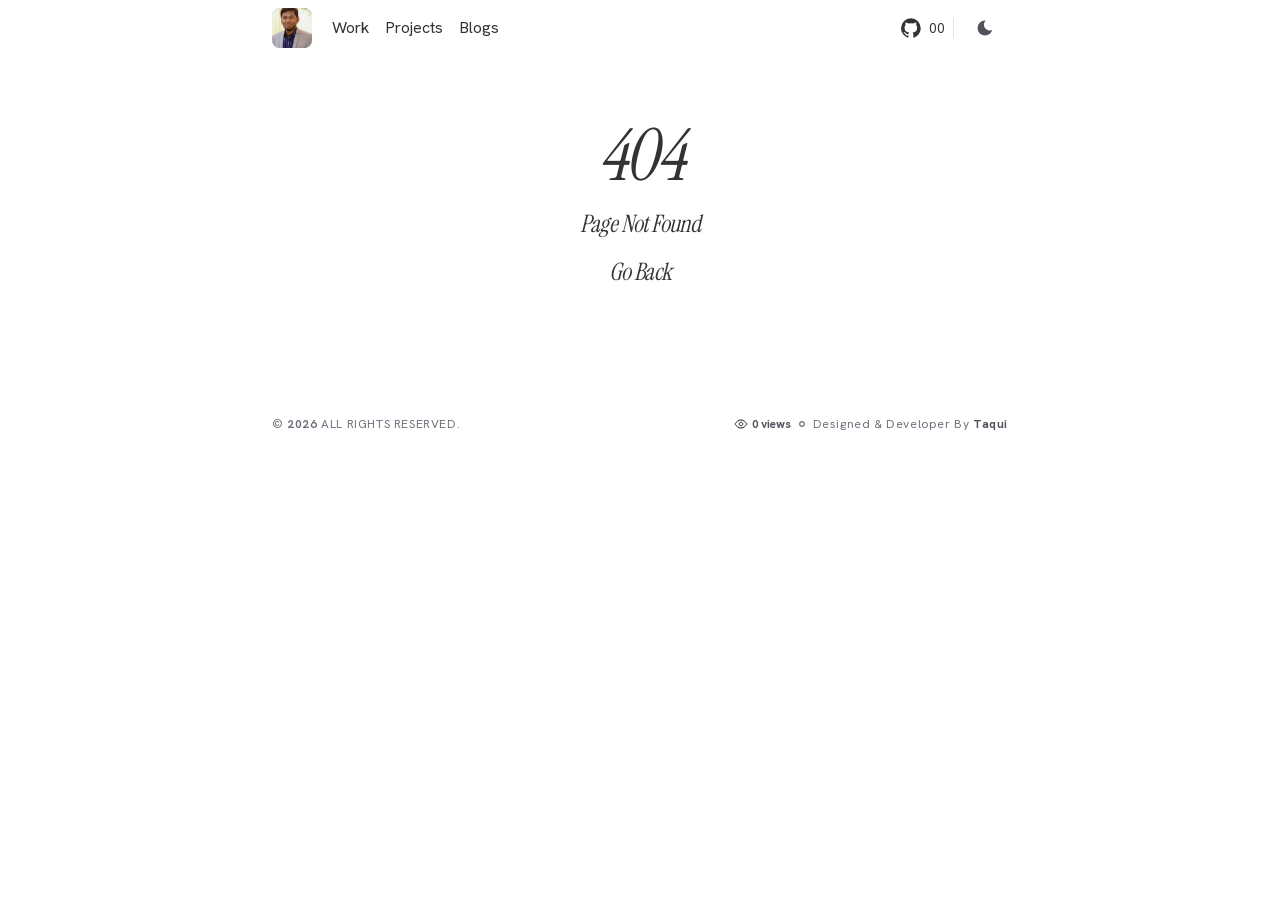
==== commit b830d5a2: "added blog url" ====
--- a/404/index.html
+++ b/404/index.html
@@ -1 +1 @@
-<!DOCTYPE html><!--UjEh4RF9X6OM2n9XUxiuP--><html lang="en" class="hanken_grotesk_fd2d649c-module__FK73Cq__variable"><head><meta charSet="utf-8"/><meta name="viewport" content="width=device-width, initial-scale=1"/><link rel="stylesheet" href="/_next/static/chunks/723059e32215b7be.css" data-precedence="next"/><link rel="preload" as="script" fetchPriority="low" href="/_next/static/chunks/b5eba4662de91afd.js"/><script src="/_next/static/chunks/236f7e5abd6f09ff.js" async=""></script><script src="/_next/static/chunks/053ead3b76fe9925.js" async=""></script><script src="/_next/static/chunks/249261e921aeebba.js" async=""></script><script src="/_next/static/chunks/turbopack-29775bf7593c3ba2.js" async=""></script><script src="/_next/static/chunks/7f27f9630a007744.js" async=""></script><script src="/_next/static/chunks/28f168e22e4b9abf.js" async=""></script><script src="/_next/static/chunks/889e4903b32794cf.js" async=""></script><script src="/_next/static/chunks/59f67464b6d0c073.js" async=""></script><script src="/_next/static/chunks/ff1a16fafef87110.js" async=""></script><script src="/_next/static/chunks/7340adf74ff47ec0.js" async=""></script><meta name="robots" content="noindex"/><meta name="next-size-adjust" content=""/><title>Karthick Sannasi Periyasamy - Software Engineer &amp; Full Stack Developer</title><meta name="description" content="Portfolio of Karthick Sannasi Periyasamy (Karthick), software engineer and full stack developer building modern products with Next.js, TypeScript, React, and scalable backend systems."/><meta name="author" content="Karthick Sannasi Periyasamy"/><meta name="keywords" content="full stack developer portfolio,software developer portfolio,karthick sannasi periyasamy portfolio,next.js portfolio,react portfolio,Karthick Sannasi Periyasamy,Karthick S P,Karthick Sannasi,software engineer,software developer,full stack developer,web developer,frontend engineer,backend engineer,developer portfolio,typescript,javascript,karthick portfolio,karthick sannasi periyasamy backend developer,karthick sannasi periyasamy frontend developer,karthick sannasi periyasamy full stack developer,karthick sannasi periyasamy javascript developer,karthick sannasi periyasamy software engineer,karthick sannasi periyasamy typescript developer,karthick sannasi periyasamy web developer,python,backend developer,frontend developer,javascript developer,next.js developer"/><meta name="creator" content="Karthick Sannasi Periyasamy"/><meta name="robots" content="index, follow"/><meta name="googlebot" content="index, follow, max-video-preview:-1, max-image-preview:large, max-snippet:-1"/><link rel="canonical" href="http://localhost:3000/"/><meta property="og:title" content="Karthick Sannasi Periyasamy - Software Engineer &amp; Full Stack Developer"/><meta property="og:description" content="Portfolio of Karthick Sannasi Periyasamy (Karthick), software engineer and full stack developer building modern products with Next.js, TypeScript, React, and scalable backend systems."/><meta property="og:url" content="http://localhost:3000/"/><meta property="og:site_name" content="Karthick Sannasi Periyasamy - Portfolio"/><meta property="og:image" content="http://localhost:3000/api/og"/><meta property="og:image:width" content="1200"/><meta property="og:image:height" content="630"/><meta property="og:image:alt" content="Karthick Sannasi Periyasamy - Software Engineer &amp; Full Stack Developer"/><meta property="og:type" content="website"/><meta name="twitter:card" content="summary_large_image"/><meta name="twitter:title" content="Karthick Sannasi Periyasamy - Software Engineer &amp; Full Stack Developer"/><meta name="twitter:description" content="Portfolio of Karthick Sannasi Periyasamy (Karthick), software engineer and full stack developer building modern products with Next.js, TypeScript, React, and scalable backend systems."/><meta name="twitter:image" content="http://localhost:3000/api/og"/><meta name="twitter:image:width" content="1200"/><meta name="twitter:image:height" content="630"/><meta name="twitter:image:alt" content="Karthick Sannasi Periyasamy - Software Engineer &amp; Full Stack Developer"/><link rel="icon" href="/favicon.ico?favicon.693a45fd.ico" sizes="48x48" type="image/x-icon"/><script src="/_next/static/chunks/a6dad97d9634a72d.js" noModule=""></script></head><body class="geist_a71539c9-module__T19VSG__variable geist_mono_8d43a2aa-module__8Li5zG__variable instrument_serif_689fac43-module__DAWPXW__variable antialiased"><div hidden=""><!--$--><!--/$--></div><script>((a,b,c,d,e,f,g,h)=>{let i=document.documentElement,j=["light","dark"];function k(b){var c;(Array.isArray(a)?a:[a]).forEach(a=>{let c="class"===a,d=c&&f?e.map(a=>f[a]||a):e;c?(i.classList.remove(...d),i.classList.add(f&&f[b]?f[b]:b)):i.setAttribute(a,b)}),c=b,h&&j.includes(c)&&(i.style.colorScheme=c)}if(d)k(d);else try{let a=localStorage.getItem(b)||c,d=g&&"system"===a?window.matchMedia("(prefers-color-scheme: dark)").matches?"dark":"light":a;k(d)}catch(a){}})("class","theme","system",null,["light","dark"],null,true,true)</script><main class="min-h-dvh"><header class="container mx-auto max-w-full h-14 flex items-center md:max-w-3xl px-4 sticky top-0 z-50 rounded-md py-2 bg-background/95 supports-backdrop-filter:backdrop-blur-sm supports-backdrop-filter:bg-background/80"><div class="flex items-center justify-between w-full"><div class="flex gap-4"><nav class="flex items-center gap-3 md:gap-4 text"><div class="overflow-hidden shrink-0 will-change-transform" style="opacity:0;width:0px;transform:scale(0.9);transform-origin:0% 50% 0"><a class="block " href="/"><div class="size-10 rounded-md bg-blue-300 overflow-hidden flex items-end p-0"><img alt="logo" loading="lazy" width="100" height="100" decoding="async" data-nimg="1" class="h-full w-full object-cover scale-[1.3] translate-y-1.5 transition-transform duration-200 ease-in-out hover:scale-125" style="color:transparent" src="/1734156552263.jpg"/></div></a></div><a data-active="false" class="[@media(hover:hover)_and_(pointer:fine)]:hover:underline text-title [@media(hover:hover)_and_(pointer:fine)]:hover:decoration-2 [@media(hover:hover)_and_(pointer:fine)]:hover:underline-offset-4 data-[active=true]:underline-offset-4 data-[active=true]:decoration-2 data-[active=true]:underline transition-all" href="/work/">Work</a><a data-active="false" class="[@media(hover:hover)_and_(pointer:fine)]:hover:underline text-title [@media(hover:hover)_and_(pointer:fine)]:hover:decoration-2 [@media(hover:hover)_and_(pointer:fine)]:hover:underline-offset-4 data-[active=true]:underline-offset-4 data-[active=true]:decoration-2 data-[active=true]:underline transition-all" href="/projects/">Projects</a><a data-active="false" class="[@media(hover:hover)_and_(pointer:fine)]:hover:underline text-title [@media(hover:hover)_and_(pointer:fine)]:hover:decoration-2 [@media(hover:hover)_and_(pointer:fine)]:hover:underline-offset-4 data-[active=true]:underline-offset-4 data-[active=true]:decoration-2 data-[active=true]:underline transition-all" href="/blogs/">Blogs</a></nav></div><div class="flex items-center gap-2"><a href="https://github.com/spkarthick" target="_blank" rel="noreferrer"><div class="text-title group flex items-center gap-2 border-r pr-2"><svg xmlns="http://www.w3.org/2000/svg" class="group-hover:hidden block transition-all duration-300 ease-in-out" width="20" height="20" viewBox="0 0 432 416"><path fill="currentColor" d="M213.5 0q88.5 0 151 62.5T427 213q0 70-41 125.5T281 416q-14 2-14-11v-58q0-27-15-40q44-5 70.5-27t26.5-77q0-34-22-58q11-26-2-57q-18-5-58 22q-26-7-54-7t-53 7q-18-12-32.5-17.5T107 88h-6q-12 31-2 57q-22 24-22 58q0 55 27 77t70 27q-11 10-13 29q-42 18-62-18q-12-20-33-22q-2 0-4.5.5t-5 3.5t8.5 9q14 7 23 31q1 2 2 4.5t6.5 9.5t13 10.5T130 371t30-2v36q0 13-14 11q-64-22-105-77.5T0 213q0-88 62.5-150.5T213.5 0z"></path></svg><svg xmlns="http://www.w3.org/2000/svg" width="24" height="24" viewBox="0 0 24 24" fill="none" color="currentColor" class="size-5 group-hover:block hidden transition-all duration-300 ease-in-out"><path d="M16.5 7.5L6 18" stroke="currentColor" stroke-linecap="round" stroke-width="1.5"></path><path d="M8 6.18791C8 6.18791 16.0479 5.50949 17.2692 6.73079C18.4906 7.95209 17.812 16 17.812 16" stroke="currentColor" stroke-linecap="round" stroke-linejoin="round" stroke-width="1.5"></path></svg><span class="text-sm"> <!-- -->00</span></div></a><button data-slot="theme-toggler-button" class="focus-visible:border-ring cursor-pointer focus-visible:ring-ring/50 aria-invalid:ring-destructive/20 dark:aria-invalid:ring-destructive/40 aria-invalid:border-destructive dark:aria-invalid:border-destructive/50 rounded-lg border border-transparent bg-clip-padding text-sm font-medium focus-visible:ring-[3px] aria-invalid:ring-[3px] [&amp;_svg:not([class*=&#x27;size-&#x27;])]:size-4 inline-flex items-center justify-center whitespace-nowrap transition-all disabled:pointer-events-none disabled:opacity-50 [&amp;_svg]:pointer-events-none shrink-0 [&amp;_svg]:shrink-0 outline-none group/button select-none hover:bg-muted hover:text-foreground dark:hover:bg-muted/50 aria-expanded:bg-muted aria-expanded:text-foreground h-9 gap-1.5 px-2.5 has-data-[icon=inline-end]:pr-3 has-data-[icon=inline-start]:pl-3"><svg xmlns="http://www.w3.org/2000/svg" aria-hidden="true" class="size-6 text-primary" fill="currentColor" stroke-linecap="round" viewBox="0 0 32 32"><clipPath id="skiper-btn-2"><path d="M0-5h30a1 1 0 0 0 9 13v24H0Z"></path></clipPath><g clip-path="url(#skiper-btn-2)"><circle cx="16" cy="16"></circle><g stroke="currentColor" stroke-width="1.5"><path d="M16 5.5v-4"></path><path d="M16 30.5v-4"></path><path d="M1.5 16h4"></path><path d="M26.5 16h4"></path><path d="m23.4 8.6 2.8-2.8"></path><path d="m5.7 26.3 2.9-2.9"></path><path d="m5.8 5.8 2.8 2.8"></path><path d="m23.4 23.4 2.9 2.9"></path></g></g></svg></button><style>::view-transition-old(root), ::view-transition-new(root){animation:none;mix-blend-mode:normal;}</style></div></div></header><div class="container m-auto max-w-full md:max-w-3xl px-4 h-auto  py-16"><div class="flex items-center justify-center h-full"><div class="flex flex-col items-center justify-center gap-4"><h1 class="text-4xl md:text-7xl font-instrument-serif italic font-medium text-title dark:text-gray-50 tracking-tight transition-colors duration-300">404</h1><p class="text-lg md:text-2xl font-instrument-serif italic font-medium text-title dark:text-gray-50 tracking-tight transition-colors duration-300">Page Not Found</p><a class="text-lg md:text-2xl font-instrument-serif italic font-medium text-title dark:text-gray-50 tracking-tight transition-colors duration-300" href="/">Go Back</a></div></div></div><!--$--><!--/$--><footer class="container mx-auto max-w-full md:max-w-3xl px-4 h-auto py-16 animate-fade-in-blur"><div class="flex md:flex-row flex-col items-center justify-center md:justify-between gap-4 md:gap-0 h-full"><span class="text-xs text-subtle uppercase tracking-wider">© <b>2026<!-- --> </b>All rights reserved.</span><div class="flex items-center gap-1"><div class=""><div class="flex items-center justify-center gap-1  text-primary  "><svg xmlns="http://www.w3.org/2000/svg" width="14" height="14" viewBox="0 0 24 24" fill="none" color="currentColor" class="text-black dark:text-white"><path d="M21.544 11.045C21.848 11.4713 22 11.6845 22 12C22 12.3155 21.848 12.5287 21.544 12.955C20.1779 14.8706 16.6892 19 12 19C7.31078 19 3.8221 14.8706 2.45604 12.955C2.15201 12.5287 2 12.3155 2 12C2 11.6845 2.15201 11.4713 2.45604 11.045C3.8221 9.12944 7.31078 5 12 5C16.6892 5 20.1779 9.12944 21.544 11.045Z" stroke="currentColor" stroke-width="1.5"></path><path d="M15 12C15 10.3431 13.6569 9 12 9C10.3431 9 9 10.3431 9 12C9 13.6569 10.3431 15 12 15C13.6569 15 15 13.6569 15 12Z" stroke="currentColor" stroke-width="1.5"></path></svg><p class="text-xs font-bold  tracking-tight transition-colors duration-300">0<!-- --> views</p></div></div><span class="text-xs text-subtle w-fit"><svg xmlns="http://www.w3.org/2000/svg" width="14" height="14" viewBox="0 0 24 24"><path fill="none" stroke="currentColor" stroke-linecap="round" stroke-linejoin="round" stroke-width="2" d="M8 12a4 4 0 1 0 8 0a4 4 0 1 0-8 0"></path></svg></span><span class="text-xs text-subtle tracking-wider">Designed &amp; Developer By <span class="text-primary font-bold">Taqui</span></span></div></div></footer></main><script type="application/ld+json">{"@context":"https://schema.org","@graph":[{"@context":"https://schema.org","@type":"Person","name":"Karthick Sannasi Periyasamy","alternateName":["Karthick","Karthick Sannasi","Karthick Periyasamy","Karthick Sannasi Periyasamy"],"jobTitle":"Full Stack Developer","description":"Passionate developer building modern web experiences with strong frontend craftsmanship, scalable backend systems, cloud-native engineering, and practical AI integration.","email":"mailto:spkarthick91@gmail.com","url":"http://localhost:3000","sameAs":["https://github.com/spkarthick","https://www.linkedin.com/in/karthick-s-p"],"knowsAbout":["Software Engineering","Full Stack Development","Next.js","React","TypeScript","Backend Development","AI Application Development"]},{"@context":"https://schema.org","@type":"WebSite","name":"Karthick Sannasi Periyasamy - Portfolio","alternateName":["Karthick","Karthick Portfolio","Karthick Sannasi Periyasamy Portfolio"],"url":"http://localhost:3000","description":"Passionate developer building modern web experiences with strong frontend craftsmanship, scalable backend systems, cloud-native engineering, and practical AI integration.","author":{"@type":"Person","name":"Karthick Sannasi Periyasamy"}}]}</script><div data-rht-toaster="" style="position:fixed;z-index:9999;top:16px;left:16px;right:16px;bottom:16px;pointer-events:none"></div><script src="/_next/static/chunks/b5eba4662de91afd.js" id="_R_" async=""></script><script>(self.__next_f=self.__next_f||[]).push([0])</script><script>self.__next_f.push([1,"1:\"$Sreact.fragment\"\n2:I[23475,[\"/_next/static/chunks/7f27f9630a007744.js\",\"/_next/static/chunks/28f168e22e4b9abf.js\",\"/_next/static/chunks/889e4903b32794cf.js\",\"/_next/static/chunks/59f67464b6d0c073.js\"],\"ViewTransitions\"]\n3:I[68208,[\"/_next/static/chunks/7f27f9630a007744.js\",\"/_next/static/chunks/28f168e22e4b9abf.js\",\"/_next/static/chunks/889e4903b32794cf.js\",\"/_next/static/chunks/59f67464b6d0c073.js\"],\"ThemeProvider\"]\n4:I[91270,[\"/_next/static/chunks/7f27f9630a007744.js\",\"/_next/static/chunks/28f168e22e4b9abf.js\",\"/_next/static/chunks/889e4903b32794cf.js\",\"/_next/static/chunks/59f67464b6d0c073.js\"],\"default\"]\n5:I[86294,[\"/_next/static/chunks/7f27f9630a007744.js\",\"/_next/static/chunks/28f168e22e4b9abf.js\",\"/_next/static/chunks/889e4903b32794cf.js\",\"/_next/static/chunks/59f67464b6d0c073.js\"],\"default\"]\n6:I[60135,[\"/_next/static/chunks/7f27f9630a007744.js\",\"/_next/static/chunks/28f168e22e4b9abf.js\",\"/_next/static/chunks/889e4903b32794cf.js\",\"/_next/static/chunks/59f67464b6d0c073.js\"],\"default\"]\n7:I[42097,[\"/_next/static/chunks/7f27f9630a007744.js\",\"/_next/static/chunks/28f168e22e4b9abf.js\",\"/_next/static/chunks/889e4903b32794cf.js\",\"/_next/static/chunks/59f67464b6d0c073.js\"],\"ThemeTogglerButton\"]\n8:I[39756,[\"/_next/static/chunks/ff1a16fafef87110.js\",\"/_next/static/chunks/7340adf74ff47ec0.js\"],\"default\"]\n9:I[37457,[\"/_next/static/chunks/ff1a16fafef87110.js\",\"/_next/static/chunks/7340adf74ff47ec0.js\"],\"default\"]\na:I[22016,[\"/_next/static/chunks/7f27f9630a007744.js\",\"/_next/static/chunks/28f168e22e4b9abf.js\",\"/_next/static/chunks/889e4903b32794cf.js\",\"/_next/static/chunks/59f67464b6d0c073.js\"],\"\"]\n12:I[68027,[\"/_next/static/chunks/ff1a16fafef87110.js\",\"/_next/static/chunks/7340adf74ff47ec0.js\"],\"default\"]\n:HL[\"/_next/static/chunks/723059e32215b7be.css\",\"style\"]\nc:T4cb,{\"@context\":\"https://schema.org\",\"@graph\":[{\"@context\":\"https://schema.org\",\"@type\":\"Person\",\"name\":\"Karthick Sannasi Periyasamy\",\"alternateName\":[\"Karthick\",\"Karthick Sannasi\",\"Karthick Periyasamy\",\"Karthick Sannasi Periyasamy\"],\"jobTitle\":\"Full Stack Developer\",\"description\":\"Passionate developer building modern web experiences with strong frontend craftsmanship, scalable backend systems, cloud-native engineering, and practical AI integration.\",\"email\":\"mailto:spkarthick91@gmail.com\",\"url\":\"http://localhost:3000\",\"sameAs\":[\"https://github.com/spkarthick\",\"https://www.linkedin.com/in/karthick-s-p\"],\"knowsAbout\":[\"Software Engineering\",\"Full Stack Development\",\"Next.js\",\"React\",\"TypeScript\",\"Backend Development\",\"AI Application Development\"]},{\"@context\":\"https://schema.org\",\"@type\":\"WebSite\",\"name\":\"Karthick Sannasi Periyasamy - Portfolio\",\"alternateName\":[\"Karthick\",\"Karthick Portfolio\",\"Karthick Sannasi Periyasamy Portfolio\"],\"url\":\"http://localhost:3000\",\"description\":\"Passionate developer building modern web experiences with strong frontend craftsmanship, scalable backend systems, cloud-native engineering, and practical AI integration.\",\"author\":{\"@type\":\"Person\",\"name\":\"Karthick Sannasi Periyasamy\"}}]}"])</script><script>self.__next_f.push([1,"0:{\"P\":null,\"b\":\"UjEh4RF9X6OM2n9XUxiuP\",\"c\":[\"\",\"_not-found\",\"\"],\"q\":\"\",\"i\":false,\"f\":[[[\"\",{\"children\":[\"/_not-found\",{\"children\":[\"__PAGE__\",{}]}]},\"$undefined\",\"$undefined\",true],[[\"$\",\"$1\",\"c\",{\"children\":[[[\"$\",\"link\",\"0\",{\"rel\":\"stylesheet\",\"href\":\"/_next/static/chunks/723059e32215b7be.css\",\"precedence\":\"next\",\"crossOrigin\":\"$undefined\",\"nonce\":\"$undefined\"}],[\"$\",\"script\",\"script-0\",{\"src\":\"/_next/static/chunks/7f27f9630a007744.js\",\"async\":true,\"nonce\":\"$undefined\"}],[\"$\",\"script\",\"script-1\",{\"src\":\"/_next/static/chunks/28f168e22e4b9abf.js\",\"async\":true,\"nonce\":\"$undefined\"}],[\"$\",\"script\",\"script-2\",{\"src\":\"/_next/static/chunks/889e4903b32794cf.js\",\"async\":true,\"nonce\":\"$undefined\"}],[\"$\",\"script\",\"script-3\",{\"src\":\"/_next/static/chunks/59f67464b6d0c073.js\",\"async\":true,\"nonce\":\"$undefined\"}]],[\"$\",\"$L2\",null,{\"children\":[\"$\",\"html\",null,{\"lang\":\"en\",\"className\":\"hanken_grotesk_fd2d649c-module__FK73Cq__variable\",\"suppressHydrationWarning\":true,\"children\":[\"$\",\"body\",null,{\"className\":\"geist_a71539c9-module__T19VSG__variable geist_mono_8d43a2aa-module__8Li5zG__variable instrument_serif_689fac43-module__DAWPXW__variable antialiased\",\"children\":[[\"$\",\"$L3\",null,{\"attribute\":\"class\",\"defaultTheme\":\"system\",\"enableSystem\":true,\"disableTransitionOnChange\":true,\"children\":[\"$\",\"$L4\",null,{\"children\":[\"$\",\"main\",null,{\"className\":\"min-h-dvh\",\"children\":[[\"$\",\"header\",null,{\"className\":\"container mx-auto max-w-full h-14 flex items-center md:max-w-3xl px-4 sticky top-0 z-50 rounded-md py-2 bg-background/95 supports-backdrop-filter:backdrop-blur-sm supports-backdrop-filter:bg-background/80\",\"children\":[\"$\",\"div\",null,{\"className\":\"flex items-center justify-between w-full\",\"children\":[[\"$\",\"div\",null,{\"className\":\"flex gap-4\",\"children\":[\"$\",\"$L5\",null,{}]}],[\"$\",\"div\",null,{\"className\":\"flex items-center gap-2\",\"children\":[[\"$\",\"$L6\",null,{}],[\"$\",\"$L7\",null,{\"variant\":\"ghost\",\"size\":\"lg\",\"direction\":\"ttb\"}]]}]]}]}],[\"$\",\"$L8\",null,{\"parallelRouterKey\":\"children\",\"error\":\"$undefined\",\"errorStyles\":\"$undefined\",\"errorScripts\":\"$undefined\",\"template\":[\"$\",\"$L9\",null,{}],\"templateStyles\":\"$undefined\",\"templateScripts\":\"$undefined\",\"notFound\":[[\"$\",\"div\",null,{\"className\":\"container m-auto max-w-full md:max-w-3xl px-4 h-auto  py-16\",\"children\":[\"$\",\"div\",null,{\"className\":\"flex items-center justify-center h-full\",\"children\":[\"$\",\"div\",null,{\"className\":\"flex flex-col items-center justify-center gap-4\",\"children\":[[\"$\",\"h1\",null,{\"className\":\"text-4xl md:text-7xl font-instrument-serif italic font-medium text-title dark:text-gray-50 tracking-tight transition-colors duration-300\",\"children\":\"404\"}],[\"$\",\"p\",null,{\"className\":\"text-lg md:text-2xl font-instrument-serif italic font-medium text-title dark:text-gray-50 tracking-tight transition-colors duration-300\",\"children\":\"Page Not Found\"}],[\"$\",\"$La\",null,{\"href\":\"/\",\"className\":\"text-lg md:text-2xl font-instrument-serif italic font-medium text-title dark:text-gray-50 tracking-tight transition-colors duration-300\",\"children\":\"Go Back\"}]]}]}]}],[]],\"forbidden\":\"$undefined\",\"unauthorized\":\"$undefined\"}],[\"$\",\"footer\",null,{\"className\":\"container mx-auto max-w-full md:max-w-3xl px-4 h-auto py-16 animate-fade-in-blur\",\"children\":[\"$\",\"div\",null,{\"className\":\"flex md:flex-row flex-col items-center justify-center md:justify-between gap-4 md:gap-0 h-full\",\"children\":[[\"$\",\"span\",null,{\"className\":\"text-xs text-subtle uppercase tracking-wider\",\"children\":[\"© \",[\"$\",\"b\",null,{\"children\":[2026,\" \"]}],\"All rights reserved.\"]}],[\"$\",\"div\",null,{\"className\":\"flex items-center gap-1\",\"children\":[[\"$\",\"div\",null,{\"className\":\"\",\"children\":\"$@b\"}],[\"$\",\"span\",null,{\"className\":\"text-xs text-subtle w-fit\",\"children\":[\"$\",\"svg\",null,{\"xmlns\":\"http://www.w3.org/2000/svg\",\"width\":14,\"height\":14,\"viewBox\":\"0 0 24 24\",\"children\":[\"$\",\"path\",null,{\"fill\":\"none\",\"stroke\":\"currentColor\",\"strokeLinecap\":\"round\",\"strokeLinejoin\":\"round\",\"strokeWidth\":\"2\",\"d\":\"M8 12a4 4 0 1 0 8 0a4 4 0 1 0-8 0\"}]}]}],[\"$\",\"span\",null,{\"className\":\"text-xs text-subtle tracking-wider\",\"children\":[\"Designed \u0026 Developer By \",[\"$\",\"span\",null,{\"className\":\"text-primary font-bold\",\"children\":\"Taqui\"}]]}]]}]]}]}]]}]}]}],[\"$\",\"script\",null,{\"type\":\"application/ld+json\",\"dangerouslySetInnerHTML\":{\"__html\":\"$c\"}}],\"$Ld\",\"$Le\"]}]}]}]]}],{\"children\":[\"$Lf\",{\"children\":[\"$L10\",{},null,false,false]},null,false,false]},null,false,false],\"$L11\",false]],\"m\":\"$undefined\",\"G\":[\"$12\",\"$undefined\"],\"S\":true}\n"])</script><script>self.__next_f.push([1,"13:I[5766,[\"/_next/static/chunks/7f27f9630a007744.js\",\"/_next/static/chunks/28f168e22e4b9abf.js\",\"/_next/static/chunks/889e4903b32794cf.js\",\"/_next/static/chunks/59f67464b6d0c073.js\"],\"Toaster\"]\n14:I[97367,[\"/_next/static/chunks/ff1a16fafef87110.js\",\"/_next/static/chunks/7340adf74ff47ec0.js\"],\"OutletBoundary\"]\n15:\"$Sreact.suspense\"\n17:I[97367,[\"/_next/static/chunks/ff1a16fafef87110.js\",\"/_next/static/chunks/7340adf74ff47ec0.js\"],\"ViewportBoundary\"]\n19:I[97367,[\"/_next/static/chunks/ff1a16fafef87110.js\",\"/_next/static/chunks/7340adf74ff47ec0.js\"],\"MetadataBoundary\"]\nd:[\"$\",\"$L13\",null,{}]\ne:null\nf:[\"$\",\"$1\",\"c\",{\"children\":[null,[\"$\",\"$L8\",null,{\"parallelRouterKey\":\"children\",\"error\":\"$undefined\",\"errorStyles\":\"$undefined\",\"errorScripts\":\"$undefined\",\"template\":[\"$\",\"$L9\",null,{}],\"templateStyles\":\"$undefined\",\"templateScripts\":\"$undefined\",\"notFound\":\"$undefined\",\"forbidden\":\"$undefined\",\"unauthorized\":\"$undefined\"}]]}]\n10:[\"$\",\"$1\",\"c\",{\"children\":[[\"$\",\"div\",null,{\"className\":\"container m-auto max-w-full md:max-w-3xl px-4 h-auto  py-16\",\"children\":[\"$\",\"div\",null,{\"className\":\"flex items-center justify-center h-full\",\"children\":[\"$\",\"div\",null,{\"className\":\"flex flex-col items-center justify-center gap-4\",\"children\":[[\"$\",\"h1\",null,{\"className\":\"text-4xl md:text-7xl font-instrument-serif italic font-medium text-title dark:text-gray-50 tracking-tight transition-colors duration-300\",\"children\":\"404\"}],[\"$\",\"p\",null,{\"className\":\"text-lg md:text-2xl font-instrument-serif italic font-medium text-title dark:text-gray-50 tracking-tight transition-colors duration-300\",\"children\":\"Page Not Found\"}],[\"$\",\"$La\",null,{\"href\":\"/\",\"className\":\"text-lg md:text-2xl font-instrument-serif italic font-medium text-title dark:text-gray-50 tracking-tight transition-colors duration-300\",\"children\":\"Go Back\"}]]}]}]}],null,[\"$\",\"$L14\",null,{\"children\":[\"$\",\"$15\",null,{\"name\":\"Next.MetadataOutlet\",\"children\":\"$@16\"}]}]]}]\n11:[\"$\",\"$1\",\"h\",{\"children\":[[\"$\",\"meta\",null,{\"name\":\"robots\",\"content\":\"noindex\"}],[\"$\",\"$L17\",null,{\"children\":\"$L18\"}],[\"$\",\"div\",null,{\"hidden\":true,\"children\":[\"$\",\"$L19\",null,{\"children\":[\"$\",\"$15\",null,{\"name\":\"Next.Metadata\",\"children\":\"$L1a\"}]}]}],[\"$\",\"meta\",null,{\"name\":\"next-size-adjust\",\"content\":\"\"}]]}]\n"])</script><script>self.__next_f.push([1,"b:[\"$\",\"div\",null,{\"className\":\"flex items-center justify-center gap-1  text-primary  \",\"children\":[[\"$\",\"svg\",null,{\"ref\":\"$undefined\",\"xmlns\":\"http://www.w3.org/2000/svg\",\"width\":14,\"height\":14,\"viewBox\":\"0 0 24 24\",\"fill\":\"none\",\"color\":\"currentColor\",\"className\":\"text-black dark:text-white\",\"children\":[[\"$\",\"path\",\"0\",{\"d\":\"M21.544 11.045C21.848 11.4713 22 11.6845 22 12C22 12.3155 21.848 12.5287 21.544 12.955C20.1779 14.8706 16.6892 19 12 19C7.31078 19 3.8221 14.8706 2.45604 12.955C2.15201 12.5287 2 12.3155 2 12C2 11.6845 2.15201 11.4713 2.45604 11.045C3.8221 9.12944 7.31078 5 12 5C16.6892 5 20.1779 9.12944 21.544 11.045Z\",\"stroke\":\"currentColor\",\"strokeWidth\":\"1.5\",\"opacity\":\"$undefined\"}],[\"$\",\"path\",\"1\",{\"d\":\"M15 12C15 10.3431 13.6569 9 12 9C10.3431 9 9 10.3431 9 12C9 13.6569 10.3431 15 12 15C13.6569 15 15 13.6569 15 12Z\",\"stroke\":\"currentColor\",\"strokeWidth\":\"1.5\",\"opacity\":\"$undefined\"}]]}],[\"$\",\"p\",null,{\"className\":\"text-xs font-bold  tracking-tight transition-colors duration-300\",\"children\":[0,\" views\"]}]]}]\n"])</script><script>self.__next_f.push([1,"18:[[\"$\",\"meta\",\"0\",{\"charSet\":\"utf-8\"}],[\"$\",\"meta\",\"1\",{\"name\":\"viewport\",\"content\":\"width=device-width, initial-scale=1\"}]]\n"])</script><script>self.__next_f.push([1,"1b:I[27201,[\"/_next/static/chunks/ff1a16fafef87110.js\",\"/_next/static/chunks/7340adf74ff47ec0.js\"],\"IconMark\"]\n16:null\n"])</script><script>self.__next_f.push([1,"1a:[[\"$\",\"title\",\"0\",{\"children\":\"Karthick Sannasi Periyasamy - Software Engineer \u0026 Full Stack Developer\"}],[\"$\",\"meta\",\"1\",{\"name\":\"description\",\"content\":\"Portfolio of Karthick Sannasi Periyasamy (Karthick), software engineer and full stack developer building modern products with Next.js, TypeScript, React, and scalable backend systems.\"}],[\"$\",\"meta\",\"2\",{\"name\":\"author\",\"content\":\"Karthick Sannasi Periyasamy\"}],[\"$\",\"meta\",\"3\",{\"name\":\"keywords\",\"content\":\"full stack developer portfolio,software developer portfolio,karthick sannasi periyasamy portfolio,next.js portfolio,react portfolio,Karthick Sannasi Periyasamy,Karthick S P,Karthick Sannasi,software engineer,software developer,full stack developer,web developer,frontend engineer,backend engineer,developer portfolio,typescript,javascript,karthick portfolio,karthick sannasi periyasamy backend developer,karthick sannasi periyasamy frontend developer,karthick sannasi periyasamy full stack developer,karthick sannasi periyasamy javascript developer,karthick sannasi periyasamy software engineer,karthick sannasi periyasamy typescript developer,karthick sannasi periyasamy web developer,python,backend developer,frontend developer,javascript developer,next.js developer\"}],[\"$\",\"meta\",\"4\",{\"name\":\"creator\",\"content\":\"Karthick Sannasi Periyasamy\"}],[\"$\",\"meta\",\"5\",{\"name\":\"robots\",\"content\":\"index, follow\"}],[\"$\",\"meta\",\"6\",{\"name\":\"googlebot\",\"content\":\"index, follow, max-video-preview:-1, max-image-preview:large, max-snippet:-1\"}],[\"$\",\"link\",\"7\",{\"rel\":\"canonical\",\"href\":\"http://localhost:3000/\"}],[\"$\",\"meta\",\"8\",{\"property\":\"og:title\",\"content\":\"Karthick Sannasi Periyasamy - Software Engineer \u0026 Full Stack Developer\"}],[\"$\",\"meta\",\"9\",{\"property\":\"og:description\",\"content\":\"Portfolio of Karthick Sannasi Periyasamy (Karthick), software engineer and full stack developer building modern products with Next.js, TypeScript, React, and scalable backend systems.\"}],[\"$\",\"meta\",\"10\",{\"property\":\"og:url\",\"content\":\"http://localhost:3000/\"}],[\"$\",\"meta\",\"11\",{\"property\":\"og:site_name\",\"content\":\"Karthick Sannasi Periyasamy - Portfolio\"}],[\"$\",\"meta\",\"12\",{\"property\":\"og:image\",\"content\":\"http://localhost:3000/api/og\"}],[\"$\",\"meta\",\"13\",{\"property\":\"og:image:width\",\"content\":\"1200\"}],[\"$\",\"meta\",\"14\",{\"property\":\"og:image:height\",\"content\":\"630\"}],[\"$\",\"meta\",\"15\",{\"property\":\"og:image:alt\",\"content\":\"Karthick Sannasi Periyasamy - Software Engineer \u0026 Full Stack Developer\"}],[\"$\",\"meta\",\"16\",{\"property\":\"og:type\",\"content\":\"website\"}],[\"$\",\"meta\",\"17\",{\"name\":\"twitter:card\",\"content\":\"summary_large_image\"}],[\"$\",\"meta\",\"18\",{\"name\":\"twitter:title\",\"content\":\"Karthick Sannasi Periyasamy - Software Engineer \u0026 Full Stack Developer\"}],[\"$\",\"meta\",\"19\",{\"name\":\"twitter:description\",\"content\":\"Portfolio of Karthick Sannasi Periyasamy (Karthick), software engineer and full stack developer building modern products with Next.js, TypeScript, React, and scalable backend systems.\"}],[\"$\",\"meta\",\"20\",{\"name\":\"twitter:image\",\"content\":\"http://localhost:3000/api/og\"}],[\"$\",\"meta\",\"21\",{\"name\":\"twitter:image:width\",\"content\":\"1200\"}],[\"$\",\"meta\",\"22\",{\"name\":\"twitter:image:height\",\"content\":\"630\"}],[\"$\",\"meta\",\"23\",{\"name\":\"twitter:image:alt\",\"content\":\"Karthick Sannasi Periyasamy - Software Engineer \u0026 Full Stack Developer\"}],[\"$\",\"link\",\"24\",{\"rel\":\"icon\",\"href\":\"/favicon.ico?favicon.693a45fd.ico\",\"sizes\":\"48x48\",\"type\":\"image/x-icon\"}],[\"$\",\"$L1b\",\"25\",{}]]\n"])</script></body></html>+<!DOCTYPE html><!--fmD8DqLSMZKY7VwA9tQQ3--><html lang="en" class="hanken_grotesk_fd2d649c-module__FK73Cq__variable"><head><meta charSet="utf-8"/><meta name="viewport" content="width=device-width, initial-scale=1"/><link rel="stylesheet" href="/_next/static/chunks/723059e32215b7be.css" data-precedence="next"/><link rel="preload" as="script" fetchPriority="low" href="/_next/static/chunks/b5eba4662de91afd.js"/><script src="/_next/static/chunks/236f7e5abd6f09ff.js" async=""></script><script src="/_next/static/chunks/053ead3b76fe9925.js" async=""></script><script src="/_next/static/chunks/249261e921aeebba.js" async=""></script><script src="/_next/static/chunks/turbopack-29775bf7593c3ba2.js" async=""></script><script src="/_next/static/chunks/7f27f9630a007744.js" async=""></script><script src="/_next/static/chunks/28f168e22e4b9abf.js" async=""></script><script src="/_next/static/chunks/889e4903b32794cf.js" async=""></script><script src="/_next/static/chunks/59f67464b6d0c073.js" async=""></script><script src="/_next/static/chunks/ff1a16fafef87110.js" async=""></script><script src="/_next/static/chunks/7340adf74ff47ec0.js" async=""></script><meta name="robots" content="noindex"/><meta name="next-size-adjust" content=""/><title>Karthick Sannasi Periyasamy - Software Engineer &amp; Full Stack Developer</title><meta name="description" content="Portfolio of Karthick Sannasi Periyasamy (Karthick), software engineer and full stack developer building modern products with Next.js, TypeScript, React, and scalable backend systems."/><meta name="author" content="Karthick Sannasi Periyasamy"/><meta name="keywords" content="full stack developer portfolio,software developer portfolio,karthick sannasi periyasamy portfolio,next.js portfolio,react portfolio,Karthick Sannasi Periyasamy,Karthick S P,Karthick Sannasi,software engineer,software developer,full stack developer,web developer,frontend engineer,backend engineer,developer portfolio,typescript,javascript,karthick portfolio,karthick sannasi periyasamy backend developer,karthick sannasi periyasamy frontend developer,karthick sannasi periyasamy full stack developer,karthick sannasi periyasamy javascript developer,karthick sannasi periyasamy software engineer,karthick sannasi periyasamy typescript developer,karthick sannasi periyasamy web developer,engineer,backend developer,frontend developer,javascript developer,next.js developer"/><meta name="creator" content="Karthick Sannasi Periyasamy"/><meta name="robots" content="index, follow"/><meta name="googlebot" content="index, follow, max-video-preview:-1, max-image-preview:large, max-snippet:-1"/><link rel="canonical" href="http://localhost:3000/"/><meta property="og:title" content="Karthick Sannasi Periyasamy - Software Engineer &amp; Full Stack Developer"/><meta property="og:description" content="Portfolio of Karthick Sannasi Periyasamy (Karthick), software engineer and full stack developer building modern products with Next.js, TypeScript, React, and scalable backend systems."/><meta property="og:url" content="http://localhost:3000/"/><meta property="og:site_name" content="Karthick Sannasi Periyasamy - Portfolio"/><meta property="og:image" content="http://localhost:3000/api/og"/><meta property="og:image:width" content="1200"/><meta property="og:image:height" content="630"/><meta property="og:image:alt" content="Karthick Sannasi Periyasamy - Software Engineer &amp; Full Stack Developer"/><meta property="og:type" content="website"/><meta name="twitter:card" content="summary_large_image"/><meta name="twitter:title" content="Karthick Sannasi Periyasamy - Software Engineer &amp; Full Stack Developer"/><meta name="twitter:description" content="Portfolio of Karthick Sannasi Periyasamy (Karthick), software engineer and full stack developer building modern products with Next.js, TypeScript, React, and scalable backend systems."/><meta name="twitter:image" content="http://localhost:3000/api/og"/><meta name="twitter:image:width" content="1200"/><meta name="twitter:image:height" content="630"/><meta name="twitter:image:alt" content="Karthick Sannasi Periyasamy - Software Engineer &amp; Full Stack Developer"/><link rel="icon" href="/favicon.ico?favicon.693a45fd.ico" sizes="48x48" type="image/x-icon"/><script src="/_next/static/chunks/a6dad97d9634a72d.js" noModule=""></script></head><body class="geist_a71539c9-module__T19VSG__variable geist_mono_8d43a2aa-module__8Li5zG__variable instrument_serif_689fac43-module__DAWPXW__variable antialiased"><div hidden=""><!--$--><!--/$--></div><script>((a,b,c,d,e,f,g,h)=>{let i=document.documentElement,j=["light","dark"];function k(b){var c;(Array.isArray(a)?a:[a]).forEach(a=>{let c="class"===a,d=c&&f?e.map(a=>f[a]||a):e;c?(i.classList.remove(...d),i.classList.add(f&&f[b]?f[b]:b)):i.setAttribute(a,b)}),c=b,h&&j.includes(c)&&(i.style.colorScheme=c)}if(d)k(d);else try{let a=localStorage.getItem(b)||c,d=g&&"system"===a?window.matchMedia("(prefers-color-scheme: dark)").matches?"dark":"light":a;k(d)}catch(a){}})("class","theme","system",null,["light","dark"],null,true,true)</script><main class="min-h-dvh"><header class="container mx-auto max-w-full h-14 flex items-center md:max-w-3xl px-4 sticky top-0 z-50 rounded-md py-2 bg-background/95 supports-backdrop-filter:backdrop-blur-sm supports-backdrop-filter:bg-background/80"><div class="flex items-center justify-between w-full"><div class="flex gap-4"><nav class="flex items-center gap-3 md:gap-4 text"><div class="overflow-hidden shrink-0 will-change-transform" style="opacity:0;width:0px;transform:scale(0.9);transform-origin:0% 50% 0"><a class="block " href="/"><div class="size-10 rounded-md bg-blue-300 overflow-hidden flex items-end p-0"><img alt="logo" loading="lazy" width="100" height="100" decoding="async" data-nimg="1" class="h-full w-full object-cover scale-[1.3] translate-y-1.5 transition-transform duration-200 ease-in-out hover:scale-125" style="color:transparent" src="/1734156552263.jpg"/></div></a></div><a data-active="false" class="[@media(hover:hover)_and_(pointer:fine)]:hover:underline text-title [@media(hover:hover)_and_(pointer:fine)]:hover:decoration-2 [@media(hover:hover)_and_(pointer:fine)]:hover:underline-offset-4 data-[active=true]:underline-offset-4 data-[active=true]:decoration-2 data-[active=true]:underline transition-all" href="/work/">Work</a><a data-active="false" class="[@media(hover:hover)_and_(pointer:fine)]:hover:underline text-title [@media(hover:hover)_and_(pointer:fine)]:hover:decoration-2 [@media(hover:hover)_and_(pointer:fine)]:hover:underline-offset-4 data-[active=true]:underline-offset-4 data-[active=true]:decoration-2 data-[active=true]:underline transition-all" href="/projects/">Projects</a><a data-active="false" class="[@media(hover:hover)_and_(pointer:fine)]:hover:underline text-title [@media(hover:hover)_and_(pointer:fine)]:hover:decoration-2 [@media(hover:hover)_and_(pointer:fine)]:hover:underline-offset-4 data-[active=true]:underline-offset-4 data-[active=true]:decoration-2 data-[active=true]:underline transition-all" href="/blogs/">Blogs</a></nav></div><div class="flex items-center gap-2"><a href="https://github.com/spkarthick" target="_blank" rel="noreferrer"><div class="text-title group flex items-center gap-2 border-r pr-2"><svg xmlns="http://www.w3.org/2000/svg" class="group-hover:hidden block transition-all duration-300 ease-in-out" width="20" height="20" viewBox="0 0 432 416"><path fill="currentColor" d="M213.5 0q88.5 0 151 62.5T427 213q0 70-41 125.5T281 416q-14 2-14-11v-58q0-27-15-40q44-5 70.5-27t26.5-77q0-34-22-58q11-26-2-57q-18-5-58 22q-26-7-54-7t-53 7q-18-12-32.5-17.5T107 88h-6q-12 31-2 57q-22 24-22 58q0 55 27 77t70 27q-11 10-13 29q-42 18-62-18q-12-20-33-22q-2 0-4.5.5t-5 3.5t8.5 9q14 7 23 31q1 2 2 4.5t6.5 9.5t13 10.5T130 371t30-2v36q0 13-14 11q-64-22-105-77.5T0 213q0-88 62.5-150.5T213.5 0z"></path></svg><svg xmlns="http://www.w3.org/2000/svg" width="24" height="24" viewBox="0 0 24 24" fill="none" color="currentColor" class="size-5 group-hover:block hidden transition-all duration-300 ease-in-out"><path d="M16.5 7.5L6 18" stroke="currentColor" stroke-linecap="round" stroke-width="1.5"></path><path d="M8 6.18791C8 6.18791 16.0479 5.50949 17.2692 6.73079C18.4906 7.95209 17.812 16 17.812 16" stroke="currentColor" stroke-linecap="round" stroke-linejoin="round" stroke-width="1.5"></path></svg><span class="text-sm"> <!-- -->00</span></div></a><button data-slot="theme-toggler-button" class="focus-visible:border-ring cursor-pointer focus-visible:ring-ring/50 aria-invalid:ring-destructive/20 dark:aria-invalid:ring-destructive/40 aria-invalid:border-destructive dark:aria-invalid:border-destructive/50 rounded-lg border border-transparent bg-clip-padding text-sm font-medium focus-visible:ring-[3px] aria-invalid:ring-[3px] [&amp;_svg:not([class*=&#x27;size-&#x27;])]:size-4 inline-flex items-center justify-center whitespace-nowrap transition-all disabled:pointer-events-none disabled:opacity-50 [&amp;_svg]:pointer-events-none shrink-0 [&amp;_svg]:shrink-0 outline-none group/button select-none hover:bg-muted hover:text-foreground dark:hover:bg-muted/50 aria-expanded:bg-muted aria-expanded:text-foreground h-9 gap-1.5 px-2.5 has-data-[icon=inline-end]:pr-3 has-data-[icon=inline-start]:pl-3"><svg xmlns="http://www.w3.org/2000/svg" aria-hidden="true" class="size-6 text-primary" fill="currentColor" stroke-linecap="round" viewBox="0 0 32 32"><clipPath id="skiper-btn-2"><path d="M0-5h30a1 1 0 0 0 9 13v24H0Z"></path></clipPath><g clip-path="url(#skiper-btn-2)"><circle cx="16" cy="16"></circle><g stroke="currentColor" stroke-width="1.5"><path d="M16 5.5v-4"></path><path d="M16 30.5v-4"></path><path d="M1.5 16h4"></path><path d="M26.5 16h4"></path><path d="m23.4 8.6 2.8-2.8"></path><path d="m5.7 26.3 2.9-2.9"></path><path d="m5.8 5.8 2.8 2.8"></path><path d="m23.4 23.4 2.9 2.9"></path></g></g></svg></button><style>::view-transition-old(root), ::view-transition-new(root){animation:none;mix-blend-mode:normal;}</style></div></div></header><div class="container m-auto max-w-full md:max-w-3xl px-4 h-auto  py-16"><div class="flex items-center justify-center h-full"><div class="flex flex-col items-center justify-center gap-4"><h1 class="text-4xl md:text-7xl font-instrument-serif italic font-medium text-title dark:text-gray-50 tracking-tight transition-colors duration-300">404</h1><p class="text-lg md:text-2xl font-instrument-serif italic font-medium text-title dark:text-gray-50 tracking-tight transition-colors duration-300">Page Not Found</p><a class="text-lg md:text-2xl font-instrument-serif italic font-medium text-title dark:text-gray-50 tracking-tight transition-colors duration-300" href="/">Go Back</a></div></div></div><!--$--><!--/$--><footer class="container mx-auto max-w-full md:max-w-3xl px-4 h-auto py-16 animate-fade-in-blur"><div class="flex md:flex-row flex-col items-center justify-center md:justify-between gap-4 md:gap-0 h-full"><span class="text-xs text-subtle uppercase tracking-wider">© <b>2026<!-- --> </b>All rights reserved.</span><div class="flex items-center gap-1"><div class=""><div class="flex items-center justify-center gap-1  text-primary  "><svg xmlns="http://www.w3.org/2000/svg" width="14" height="14" viewBox="0 0 24 24" fill="none" color="currentColor" class="text-black dark:text-white"><path d="M21.544 11.045C21.848 11.4713 22 11.6845 22 12C22 12.3155 21.848 12.5287 21.544 12.955C20.1779 14.8706 16.6892 19 12 19C7.31078 19 3.8221 14.8706 2.45604 12.955C2.15201 12.5287 2 12.3155 2 12C2 11.6845 2.15201 11.4713 2.45604 11.045C3.8221 9.12944 7.31078 5 12 5C16.6892 5 20.1779 9.12944 21.544 11.045Z" stroke="currentColor" stroke-width="1.5"></path><path d="M15 12C15 10.3431 13.6569 9 12 9C10.3431 9 9 10.3431 9 12C9 13.6569 10.3431 15 12 15C13.6569 15 15 13.6569 15 12Z" stroke="currentColor" stroke-width="1.5"></path></svg><p class="text-xs font-bold  tracking-tight transition-colors duration-300">0<!-- --> views</p></div></div><span class="text-xs text-subtle w-fit"><svg xmlns="http://www.w3.org/2000/svg" width="14" height="14" viewBox="0 0 24 24"><path fill="none" stroke="currentColor" stroke-linecap="round" stroke-linejoin="round" stroke-width="2" d="M8 12a4 4 0 1 0 8 0a4 4 0 1 0-8 0"></path></svg></span><span class="text-xs text-subtle tracking-wider">Designed &amp; Developer By <span class="text-primary font-bold">Taqui</span></span></div></div></footer></main><script type="application/ld+json">{"@context":"https://schema.org","@graph":[{"@context":"https://schema.org","@type":"Person","name":"Karthick Sannasi Periyasamy","alternateName":["Karthick","Karthick Sannasi","Karthick Periyasamy","Karthick Sannasi Periyasamy"],"jobTitle":"Full Stack Developer","description":"Passionate developer building modern web experiences with strong frontend craftsmanship, scalable backend systems, cloud-native engineering, and practical AI integration.","email":"mailto:spkarthick91@gmail.com","url":"http://localhost:3000","sameAs":["https://github.com/spkarthick","https://www.linkedin.com/in/karthick-s-p"],"knowsAbout":["Software Engineering","Full Stack Development","Next.js","React","TypeScript","Backend Development","AI Application Development"]},{"@context":"https://schema.org","@type":"WebSite","name":"Karthick Sannasi Periyasamy - Portfolio","alternateName":["Karthick","Karthick Portfolio","Karthick Sannasi Periyasamy Portfolio"],"url":"http://localhost:3000","description":"Passionate developer building modern web experiences with strong frontend craftsmanship, scalable backend systems, cloud-native engineering, and practical AI integration.","author":{"@type":"Person","name":"Karthick Sannasi Periyasamy"}}]}</script><div data-rht-toaster="" style="position:fixed;z-index:9999;top:16px;left:16px;right:16px;bottom:16px;pointer-events:none"></div><script src="/_next/static/chunks/b5eba4662de91afd.js" id="_R_" async=""></script><script>(self.__next_f=self.__next_f||[]).push([0])</script><script>self.__next_f.push([1,"1:\"$Sreact.fragment\"\n2:I[23475,[\"/_next/static/chunks/7f27f9630a007744.js\",\"/_next/static/chunks/28f168e22e4b9abf.js\",\"/_next/static/chunks/889e4903b32794cf.js\",\"/_next/static/chunks/59f67464b6d0c073.js\"],\"ViewTransitions\"]\n3:I[68208,[\"/_next/static/chunks/7f27f9630a007744.js\",\"/_next/static/chunks/28f168e22e4b9abf.js\",\"/_next/static/chunks/889e4903b32794cf.js\",\"/_next/static/chunks/59f67464b6d0c073.js\"],\"ThemeProvider\"]\n4:I[91270,[\"/_next/static/chunks/7f27f9630a007744.js\",\"/_next/static/chunks/28f168e22e4b9abf.js\",\"/_next/static/chunks/889e4903b32794cf.js\",\"/_next/static/chunks/59f67464b6d0c073.js\"],\"default\"]\n5:I[86294,[\"/_next/static/chunks/7f27f9630a007744.js\",\"/_next/static/chunks/28f168e22e4b9abf.js\",\"/_next/static/chunks/889e4903b32794cf.js\",\"/_next/static/chunks/59f67464b6d0c073.js\"],\"default\"]\n6:I[60135,[\"/_next/static/chunks/7f27f9630a007744.js\",\"/_next/static/chunks/28f168e22e4b9abf.js\",\"/_next/static/chunks/889e4903b32794cf.js\",\"/_next/static/chunks/59f67464b6d0c073.js\"],\"default\"]\n7:I[42097,[\"/_next/static/chunks/7f27f9630a007744.js\",\"/_next/static/chunks/28f168e22e4b9abf.js\",\"/_next/static/chunks/889e4903b32794cf.js\",\"/_next/static/chunks/59f67464b6d0c073.js\"],\"ThemeTogglerButton\"]\n8:I[39756,[\"/_next/static/chunks/ff1a16fafef87110.js\",\"/_next/static/chunks/7340adf74ff47ec0.js\"],\"default\"]\n9:I[37457,[\"/_next/static/chunks/ff1a16fafef87110.js\",\"/_next/static/chunks/7340adf74ff47ec0.js\"],\"default\"]\na:I[22016,[\"/_next/static/chunks/7f27f9630a007744.js\",\"/_next/static/chunks/28f168e22e4b9abf.js\",\"/_next/static/chunks/889e4903b32794cf.js\",\"/_next/static/chunks/59f67464b6d0c073.js\"],\"\"]\n12:I[68027,[\"/_next/static/chunks/ff1a16fafef87110.js\",\"/_next/static/chunks/7340adf74ff47ec0.js\"],\"default\"]\n:HL[\"/_next/static/chunks/723059e32215b7be.css\",\"style\"]\nc:T4cb,{\"@context\":\"https://schema.org\",\"@graph\":[{\"@context\":\"https://schema.org\",\"@type\":\"Person\",\"name\":\"Karthick Sannasi Periyasamy\",\"alternateName\":[\"Karthick\",\"Karthick Sannasi\",\"Karthick Periyasamy\",\"Karthick Sannasi Periyasamy\"],\"jobTitle\":\"Full Stack Developer\",\"description\":\"Passionate developer building modern web experiences with strong frontend craftsmanship, scalable backend systems, cloud-native engineering, and practical AI integration.\",\"email\":\"mailto:spkarthick91@gmail.com\",\"url\":\"http://localhost:3000\",\"sameAs\":[\"https://github.com/spkarthick\",\"https://www.linkedin.com/in/karthick-s-p\"],\"knowsAbout\":[\"Software Engineering\",\"Full Stack Development\",\"Next.js\",\"React\",\"TypeScript\",\"Backend Development\",\"AI Application Development\"]},{\"@context\":\"https://schema.org\",\"@type\":\"WebSite\",\"name\":\"Karthick Sannasi Periyasamy - Portfolio\",\"alternateName\":[\"Karthick\",\"Karthick Portfolio\",\"Karthick Sannasi Periyasamy Portfolio\"],\"url\":\"http://localhost:3000\",\"description\":\"Passionate developer building modern web experiences with strong frontend craftsmanship, scalable backend systems, cloud-native engineering, and practical AI integration.\",\"author\":{\"@type\":\"Person\",\"name\":\"Karthick Sannasi Periyasamy\"}}]}"])</script><script>self.__next_f.push([1,"0:{\"P\":null,\"b\":\"fmD8DqLSMZKY7VwA9tQQ3\",\"c\":[\"\",\"_not-found\",\"\"],\"q\":\"\",\"i\":false,\"f\":[[[\"\",{\"children\":[\"/_not-found\",{\"children\":[\"__PAGE__\",{}]}]},\"$undefined\",\"$undefined\",true],[[\"$\",\"$1\",\"c\",{\"children\":[[[\"$\",\"link\",\"0\",{\"rel\":\"stylesheet\",\"href\":\"/_next/static/chunks/723059e32215b7be.css\",\"precedence\":\"next\",\"crossOrigin\":\"$undefined\",\"nonce\":\"$undefined\"}],[\"$\",\"script\",\"script-0\",{\"src\":\"/_next/static/chunks/7f27f9630a007744.js\",\"async\":true,\"nonce\":\"$undefined\"}],[\"$\",\"script\",\"script-1\",{\"src\":\"/_next/static/chunks/28f168e22e4b9abf.js\",\"async\":true,\"nonce\":\"$undefined\"}],[\"$\",\"script\",\"script-2\",{\"src\":\"/_next/static/chunks/889e4903b32794cf.js\",\"async\":true,\"nonce\":\"$undefined\"}],[\"$\",\"script\",\"script-3\",{\"src\":\"/_next/static/chunks/59f67464b6d0c073.js\",\"async\":true,\"nonce\":\"$undefined\"}]],[\"$\",\"$L2\",null,{\"children\":[\"$\",\"html\",null,{\"lang\":\"en\",\"className\":\"hanken_grotesk_fd2d649c-module__FK73Cq__variable\",\"suppressHydrationWarning\":true,\"children\":[\"$\",\"body\",null,{\"className\":\"geist_a71539c9-module__T19VSG__variable geist_mono_8d43a2aa-module__8Li5zG__variable instrument_serif_689fac43-module__DAWPXW__variable antialiased\",\"children\":[[\"$\",\"$L3\",null,{\"attribute\":\"class\",\"defaultTheme\":\"system\",\"enableSystem\":true,\"disableTransitionOnChange\":true,\"children\":[\"$\",\"$L4\",null,{\"children\":[\"$\",\"main\",null,{\"className\":\"min-h-dvh\",\"children\":[[\"$\",\"header\",null,{\"className\":\"container mx-auto max-w-full h-14 flex items-center md:max-w-3xl px-4 sticky top-0 z-50 rounded-md py-2 bg-background/95 supports-backdrop-filter:backdrop-blur-sm supports-backdrop-filter:bg-background/80\",\"children\":[\"$\",\"div\",null,{\"className\":\"flex items-center justify-between w-full\",\"children\":[[\"$\",\"div\",null,{\"className\":\"flex gap-4\",\"children\":[\"$\",\"$L5\",null,{}]}],[\"$\",\"div\",null,{\"className\":\"flex items-center gap-2\",\"children\":[[\"$\",\"$L6\",null,{}],[\"$\",\"$L7\",null,{\"variant\":\"ghost\",\"size\":\"lg\",\"direction\":\"ttb\"}]]}]]}]}],[\"$\",\"$L8\",null,{\"parallelRouterKey\":\"children\",\"error\":\"$undefined\",\"errorStyles\":\"$undefined\",\"errorScripts\":\"$undefined\",\"template\":[\"$\",\"$L9\",null,{}],\"templateStyles\":\"$undefined\",\"templateScripts\":\"$undefined\",\"notFound\":[[\"$\",\"div\",null,{\"className\":\"container m-auto max-w-full md:max-w-3xl px-4 h-auto  py-16\",\"children\":[\"$\",\"div\",null,{\"className\":\"flex items-center justify-center h-full\",\"children\":[\"$\",\"div\",null,{\"className\":\"flex flex-col items-center justify-center gap-4\",\"children\":[[\"$\",\"h1\",null,{\"className\":\"text-4xl md:text-7xl font-instrument-serif italic font-medium text-title dark:text-gray-50 tracking-tight transition-colors duration-300\",\"children\":\"404\"}],[\"$\",\"p\",null,{\"className\":\"text-lg md:text-2xl font-instrument-serif italic font-medium text-title dark:text-gray-50 tracking-tight transition-colors duration-300\",\"children\":\"Page Not Found\"}],[\"$\",\"$La\",null,{\"href\":\"/\",\"className\":\"text-lg md:text-2xl font-instrument-serif italic font-medium text-title dark:text-gray-50 tracking-tight transition-colors duration-300\",\"children\":\"Go Back\"}]]}]}]}],[]],\"forbidden\":\"$undefined\",\"unauthorized\":\"$undefined\"}],[\"$\",\"footer\",null,{\"className\":\"container mx-auto max-w-full md:max-w-3xl px-4 h-auto py-16 animate-fade-in-blur\",\"children\":[\"$\",\"div\",null,{\"className\":\"flex md:flex-row flex-col items-center justify-center md:justify-between gap-4 md:gap-0 h-full\",\"children\":[[\"$\",\"span\",null,{\"className\":\"text-xs text-subtle uppercase tracking-wider\",\"children\":[\"© \",[\"$\",\"b\",null,{\"children\":[2026,\" \"]}],\"All rights reserved.\"]}],[\"$\",\"div\",null,{\"className\":\"flex items-center gap-1\",\"children\":[[\"$\",\"div\",null,{\"className\":\"\",\"children\":\"$@b\"}],[\"$\",\"span\",null,{\"className\":\"text-xs text-subtle w-fit\",\"children\":[\"$\",\"svg\",null,{\"xmlns\":\"http://www.w3.org/2000/svg\",\"width\":14,\"height\":14,\"viewBox\":\"0 0 24 24\",\"children\":[\"$\",\"path\",null,{\"fill\":\"none\",\"stroke\":\"currentColor\",\"strokeLinecap\":\"round\",\"strokeLinejoin\":\"round\",\"strokeWidth\":\"2\",\"d\":\"M8 12a4 4 0 1 0 8 0a4 4 0 1 0-8 0\"}]}]}],[\"$\",\"span\",null,{\"className\":\"text-xs text-subtle tracking-wider\",\"children\":[\"Designed \u0026 Developer By \",[\"$\",\"span\",null,{\"className\":\"text-primary font-bold\",\"children\":\"Taqui\"}]]}]]}]]}]}]]}]}]}],[\"$\",\"script\",null,{\"type\":\"application/ld+json\",\"dangerouslySetInnerHTML\":{\"__html\":\"$c\"}}],\"$Ld\",\"$Le\"]}]}]}]]}],{\"children\":[\"$Lf\",{\"children\":[\"$L10\",{},null,false,false]},null,false,false]},null,false,false],\"$L11\",false]],\"m\":\"$undefined\",\"G\":[\"$12\",\"$undefined\"],\"S\":true}\n"])</script><script>self.__next_f.push([1,"13:I[5766,[\"/_next/static/chunks/7f27f9630a007744.js\",\"/_next/static/chunks/28f168e22e4b9abf.js\",\"/_next/static/chunks/889e4903b32794cf.js\",\"/_next/static/chunks/59f67464b6d0c073.js\"],\"Toaster\"]\n14:I[97367,[\"/_next/static/chunks/ff1a16fafef87110.js\",\"/_next/static/chunks/7340adf74ff47ec0.js\"],\"OutletBoundary\"]\n15:\"$Sreact.suspense\"\n17:I[97367,[\"/_next/static/chunks/ff1a16fafef87110.js\",\"/_next/static/chunks/7340adf74ff47ec0.js\"],\"ViewportBoundary\"]\n19:I[97367,[\"/_next/static/chunks/ff1a16fafef87110.js\",\"/_next/static/chunks/7340adf74ff47ec0.js\"],\"MetadataBoundary\"]\nd:[\"$\",\"$L13\",null,{}]\ne:null\nf:[\"$\",\"$1\",\"c\",{\"children\":[null,[\"$\",\"$L8\",null,{\"parallelRouterKey\":\"children\",\"error\":\"$undefined\",\"errorStyles\":\"$undefined\",\"errorScripts\":\"$undefined\",\"template\":[\"$\",\"$L9\",null,{}],\"templateStyles\":\"$undefined\",\"templateScripts\":\"$undefined\",\"notFound\":\"$undefined\",\"forbidden\":\"$undefined\",\"unauthorized\":\"$undefined\"}]]}]\n10:[\"$\",\"$1\",\"c\",{\"children\":[[\"$\",\"div\",null,{\"className\":\"container m-auto max-w-full md:max-w-3xl px-4 h-auto  py-16\",\"children\":[\"$\",\"div\",null,{\"className\":\"flex items-center justify-center h-full\",\"children\":[\"$\",\"div\",null,{\"className\":\"flex flex-col items-center justify-center gap-4\",\"children\":[[\"$\",\"h1\",null,{\"className\":\"text-4xl md:text-7xl font-instrument-serif italic font-medium text-title dark:text-gray-50 tracking-tight transition-colors duration-300\",\"children\":\"404\"}],[\"$\",\"p\",null,{\"className\":\"text-lg md:text-2xl font-instrument-serif italic font-medium text-title dark:text-gray-50 tracking-tight transition-colors duration-300\",\"children\":\"Page Not Found\"}],[\"$\",\"$La\",null,{\"href\":\"/\",\"className\":\"text-lg md:text-2xl font-instrument-serif italic font-medium text-title dark:text-gray-50 tracking-tight transition-colors duration-300\",\"children\":\"Go Back\"}]]}]}]}],null,[\"$\",\"$L14\",null,{\"children\":[\"$\",\"$15\",null,{\"name\":\"Next.MetadataOutlet\",\"children\":\"$@16\"}]}]]}]\n11:[\"$\",\"$1\",\"h\",{\"children\":[[\"$\",\"meta\",null,{\"name\":\"robots\",\"content\":\"noindex\"}],[\"$\",\"$L17\",null,{\"children\":\"$L18\"}],[\"$\",\"div\",null,{\"hidden\":true,\"children\":[\"$\",\"$L19\",null,{\"children\":[\"$\",\"$15\",null,{\"name\":\"Next.Metadata\",\"children\":\"$L1a\"}]}]}],[\"$\",\"meta\",null,{\"name\":\"next-size-adjust\",\"content\":\"\"}]]}]\n"])</script><script>self.__next_f.push([1,"b:[\"$\",\"div\",null,{\"className\":\"flex items-center justify-center gap-1  text-primary  \",\"children\":[[\"$\",\"svg\",null,{\"ref\":\"$undefined\",\"xmlns\":\"http://www.w3.org/2000/svg\",\"width\":14,\"height\":14,\"viewBox\":\"0 0 24 24\",\"fill\":\"none\",\"color\":\"currentColor\",\"className\":\"text-black dark:text-white\",\"children\":[[\"$\",\"path\",\"0\",{\"d\":\"M21.544 11.045C21.848 11.4713 22 11.6845 22 12C22 12.3155 21.848 12.5287 21.544 12.955C20.1779 14.8706 16.6892 19 12 19C7.31078 19 3.8221 14.8706 2.45604 12.955C2.15201 12.5287 2 12.3155 2 12C2 11.6845 2.15201 11.4713 2.45604 11.045C3.8221 9.12944 7.31078 5 12 5C16.6892 5 20.1779 9.12944 21.544 11.045Z\",\"stroke\":\"currentColor\",\"strokeWidth\":\"1.5\",\"opacity\":\"$undefined\"}],[\"$\",\"path\",\"1\",{\"d\":\"M15 12C15 10.3431 13.6569 9 12 9C10.3431 9 9 10.3431 9 12C9 13.6569 10.3431 15 12 15C13.6569 15 15 13.6569 15 12Z\",\"stroke\":\"currentColor\",\"strokeWidth\":\"1.5\",\"opacity\":\"$undefined\"}]]}],[\"$\",\"p\",null,{\"className\":\"text-xs font-bold  tracking-tight transition-colors duration-300\",\"children\":[0,\" views\"]}]]}]\n"])</script><script>self.__next_f.push([1,"18:[[\"$\",\"meta\",\"0\",{\"charSet\":\"utf-8\"}],[\"$\",\"meta\",\"1\",{\"name\":\"viewport\",\"content\":\"width=device-width, initial-scale=1\"}]]\n"])</script><script>self.__next_f.push([1,"1b:I[27201,[\"/_next/static/chunks/ff1a16fafef87110.js\",\"/_next/static/chunks/7340adf74ff47ec0.js\"],\"IconMark\"]\n16:null\n"])</script><script>self.__next_f.push([1,"1a:[[\"$\",\"title\",\"0\",{\"children\":\"Karthick Sannasi Periyasamy - Software Engineer \u0026 Full Stack Developer\"}],[\"$\",\"meta\",\"1\",{\"name\":\"description\",\"content\":\"Portfolio of Karthick Sannasi Periyasamy (Karthick), software engineer and full stack developer building modern products with Next.js, TypeScript, React, and scalable backend systems.\"}],[\"$\",\"meta\",\"2\",{\"name\":\"author\",\"content\":\"Karthick Sannasi Periyasamy\"}],[\"$\",\"meta\",\"3\",{\"name\":\"keywords\",\"content\":\"full stack developer portfolio,software developer portfolio,karthick sannasi periyasamy portfolio,next.js portfolio,react portfolio,Karthick Sannasi Periyasamy,Karthick S P,Karthick Sannasi,software engineer,software developer,full stack developer,web developer,frontend engineer,backend engineer,developer portfolio,typescript,javascript,karthick portfolio,karthick sannasi periyasamy backend developer,karthick sannasi periyasamy frontend developer,karthick sannasi periyasamy full stack developer,karthick sannasi periyasamy javascript developer,karthick sannasi periyasamy software engineer,karthick sannasi periyasamy typescript developer,karthick sannasi periyasamy web developer,engineer,backend developer,frontend developer,javascript developer,next.js developer\"}],[\"$\",\"meta\",\"4\",{\"name\":\"creator\",\"content\":\"Karthick Sannasi Periyasamy\"}],[\"$\",\"meta\",\"5\",{\"name\":\"robots\",\"content\":\"index, follow\"}],[\"$\",\"meta\",\"6\",{\"name\":\"googlebot\",\"content\":\"index, follow, max-video-preview:-1, max-image-preview:large, max-snippet:-1\"}],[\"$\",\"link\",\"7\",{\"rel\":\"canonical\",\"href\":\"http://localhost:3000/\"}],[\"$\",\"meta\",\"8\",{\"property\":\"og:title\",\"content\":\"Karthick Sannasi Periyasamy - Software Engineer \u0026 Full Stack Developer\"}],[\"$\",\"meta\",\"9\",{\"property\":\"og:description\",\"content\":\"Portfolio of Karthick Sannasi Periyasamy (Karthick), software engineer and full stack developer building modern products with Next.js, TypeScript, React, and scalable backend systems.\"}],[\"$\",\"meta\",\"10\",{\"property\":\"og:url\",\"content\":\"http://localhost:3000/\"}],[\"$\",\"meta\",\"11\",{\"property\":\"og:site_name\",\"content\":\"Karthick Sannasi Periyasamy - Portfolio\"}],[\"$\",\"meta\",\"12\",{\"property\":\"og:image\",\"content\":\"http://localhost:3000/api/og\"}],[\"$\",\"meta\",\"13\",{\"property\":\"og:image:width\",\"content\":\"1200\"}],[\"$\",\"meta\",\"14\",{\"property\":\"og:image:height\",\"content\":\"630\"}],[\"$\",\"meta\",\"15\",{\"property\":\"og:image:alt\",\"content\":\"Karthick Sannasi Periyasamy - Software Engineer \u0026 Full Stack Developer\"}],[\"$\",\"meta\",\"16\",{\"property\":\"og:type\",\"content\":\"website\"}],[\"$\",\"meta\",\"17\",{\"name\":\"twitter:card\",\"content\":\"summary_large_image\"}],[\"$\",\"meta\",\"18\",{\"name\":\"twitter:title\",\"content\":\"Karthick Sannasi Periyasamy - Software Engineer \u0026 Full Stack Developer\"}],[\"$\",\"meta\",\"19\",{\"name\":\"twitter:description\",\"content\":\"Portfolio of Karthick Sannasi Periyasamy (Karthick), software engineer and full stack developer building modern products with Next.js, TypeScript, React, and scalable backend systems.\"}],[\"$\",\"meta\",\"20\",{\"name\":\"twitter:image\",\"content\":\"http://localhost:3000/api/og\"}],[\"$\",\"meta\",\"21\",{\"name\":\"twitter:image:width\",\"content\":\"1200\"}],[\"$\",\"meta\",\"22\",{\"name\":\"twitter:image:height\",\"content\":\"630\"}],[\"$\",\"meta\",\"23\",{\"name\":\"twitter:image:alt\",\"content\":\"Karthick Sannasi Periyasamy - Software Engineer \u0026 Full Stack Developer\"}],[\"$\",\"link\",\"24\",{\"rel\":\"icon\",\"href\":\"/favicon.ico?favicon.693a45fd.ico\",\"sizes\":\"48x48\",\"type\":\"image/x-icon\"}],[\"$\",\"$L1b\",\"25\",{}]]\n"])</script></body></html>
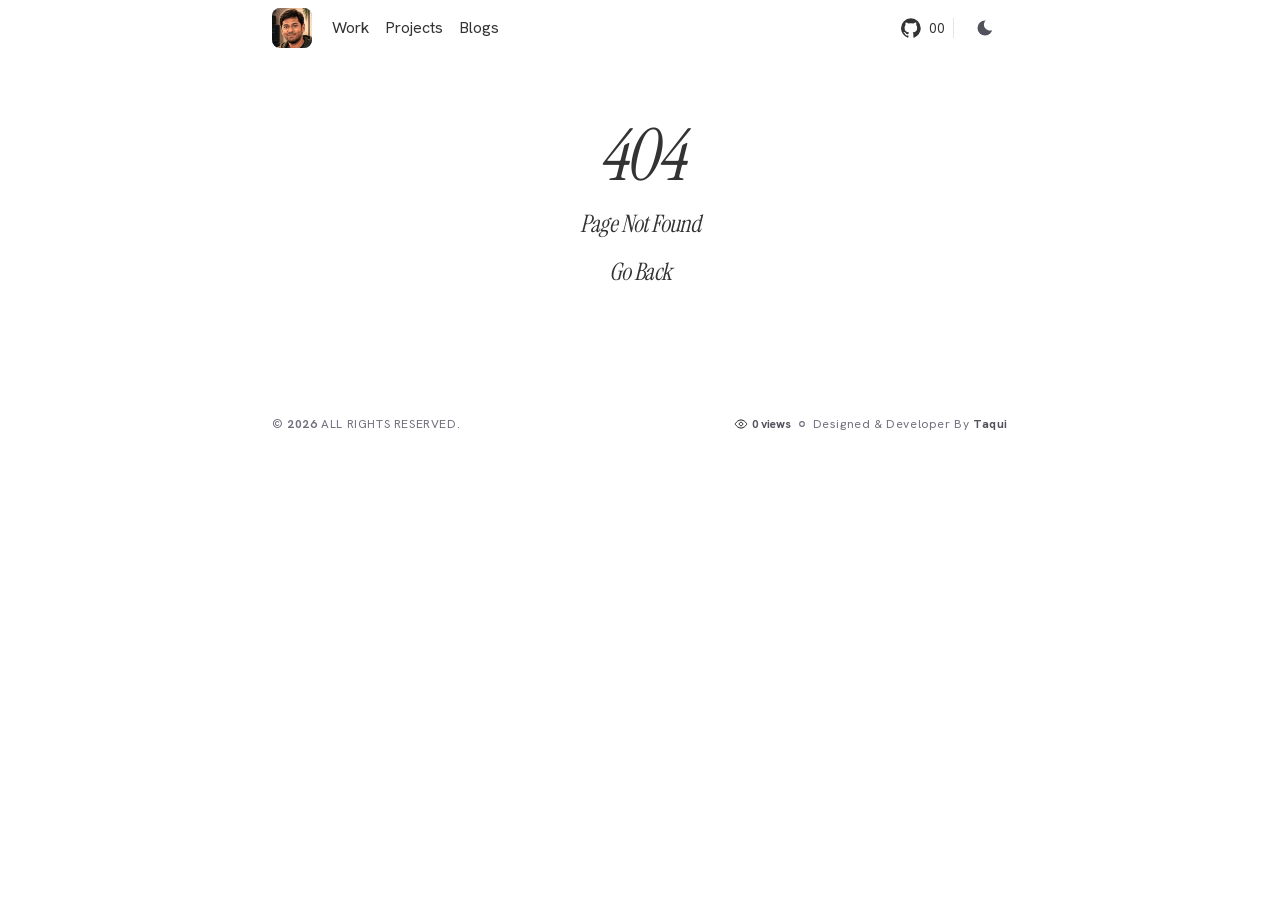
==== commit 12a198f2: "changed profile picture" ====
--- a/404/index.html
+++ b/404/index.html
@@ -1 +1 @@
-<!DOCTYPE html><!--fmD8DqLSMZKY7VwA9tQQ3--><html lang="en" class="hanken_grotesk_fd2d649c-module__FK73Cq__variable"><head><meta charSet="utf-8"/><meta name="viewport" content="width=device-width, initial-scale=1"/><link rel="stylesheet" href="/_next/static/chunks/723059e32215b7be.css" data-precedence="next"/><link rel="preload" as="script" fetchPriority="low" href="/_next/static/chunks/b5eba4662de91afd.js"/><script src="/_next/static/chunks/236f7e5abd6f09ff.js" async=""></script><script src="/_next/static/chunks/053ead3b76fe9925.js" async=""></script><script src="/_next/static/chunks/249261e921aeebba.js" async=""></script><script src="/_next/static/chunks/turbopack-29775bf7593c3ba2.js" async=""></script><script src="/_next/static/chunks/7f27f9630a007744.js" async=""></script><script src="/_next/static/chunks/28f168e22e4b9abf.js" async=""></script><script src="/_next/static/chunks/889e4903b32794cf.js" async=""></script><script src="/_next/static/chunks/59f67464b6d0c073.js" async=""></script><script src="/_next/static/chunks/ff1a16fafef87110.js" async=""></script><script src="/_next/static/chunks/7340adf74ff47ec0.js" async=""></script><meta name="robots" content="noindex"/><meta name="next-size-adjust" content=""/><title>Karthick Sannasi Periyasamy - Software Engineer &amp; Full Stack Developer</title><meta name="description" content="Portfolio of Karthick Sannasi Periyasamy (Karthick), software engineer and full stack developer building modern products with Next.js, TypeScript, React, and scalable backend systems."/><meta name="author" content="Karthick Sannasi Periyasamy"/><meta name="keywords" content="full stack developer portfolio,software developer portfolio,karthick sannasi periyasamy portfolio,next.js portfolio,react portfolio,Karthick Sannasi Periyasamy,Karthick S P,Karthick Sannasi,software engineer,software developer,full stack developer,web developer,frontend engineer,backend engineer,developer portfolio,typescript,javascript,karthick portfolio,karthick sannasi periyasamy backend developer,karthick sannasi periyasamy frontend developer,karthick sannasi periyasamy full stack developer,karthick sannasi periyasamy javascript developer,karthick sannasi periyasamy software engineer,karthick sannasi periyasamy typescript developer,karthick sannasi periyasamy web developer,engineer,backend developer,frontend developer,javascript developer,next.js developer"/><meta name="creator" content="Karthick Sannasi Periyasamy"/><meta name="robots" content="index, follow"/><meta name="googlebot" content="index, follow, max-video-preview:-1, max-image-preview:large, max-snippet:-1"/><link rel="canonical" href="http://localhost:3000/"/><meta property="og:title" content="Karthick Sannasi Periyasamy - Software Engineer &amp; Full Stack Developer"/><meta property="og:description" content="Portfolio of Karthick Sannasi Periyasamy (Karthick), software engineer and full stack developer building modern products with Next.js, TypeScript, React, and scalable backend systems."/><meta property="og:url" content="http://localhost:3000/"/><meta property="og:site_name" content="Karthick Sannasi Periyasamy - Portfolio"/><meta property="og:image" content="http://localhost:3000/api/og"/><meta property="og:image:width" content="1200"/><meta property="og:image:height" content="630"/><meta property="og:image:alt" content="Karthick Sannasi Periyasamy - Software Engineer &amp; Full Stack Developer"/><meta property="og:type" content="website"/><meta name="twitter:card" content="summary_large_image"/><meta name="twitter:title" content="Karthick Sannasi Periyasamy - Software Engineer &amp; Full Stack Developer"/><meta name="twitter:description" content="Portfolio of Karthick Sannasi Periyasamy (Karthick), software engineer and full stack developer building modern products with Next.js, TypeScript, React, and scalable backend systems."/><meta name="twitter:image" content="http://localhost:3000/api/og"/><meta name="twitter:image:width" content="1200"/><meta name="twitter:image:height" content="630"/><meta name="twitter:image:alt" content="Karthick Sannasi Periyasamy - Software Engineer &amp; Full Stack Developer"/><link rel="icon" href="/favicon.ico?favicon.693a45fd.ico" sizes="48x48" type="image/x-icon"/><script src="/_next/static/chunks/a6dad97d9634a72d.js" noModule=""></script></head><body class="geist_a71539c9-module__T19VSG__variable geist_mono_8d43a2aa-module__8Li5zG__variable instrument_serif_689fac43-module__DAWPXW__variable antialiased"><div hidden=""><!--$--><!--/$--></div><script>((a,b,c,d,e,f,g,h)=>{let i=document.documentElement,j=["light","dark"];function k(b){var c;(Array.isArray(a)?a:[a]).forEach(a=>{let c="class"===a,d=c&&f?e.map(a=>f[a]||a):e;c?(i.classList.remove(...d),i.classList.add(f&&f[b]?f[b]:b)):i.setAttribute(a,b)}),c=b,h&&j.includes(c)&&(i.style.colorScheme=c)}if(d)k(d);else try{let a=localStorage.getItem(b)||c,d=g&&"system"===a?window.matchMedia("(prefers-color-scheme: dark)").matches?"dark":"light":a;k(d)}catch(a){}})("class","theme","system",null,["light","dark"],null,true,true)</script><main class="min-h-dvh"><header class="container mx-auto max-w-full h-14 flex items-center md:max-w-3xl px-4 sticky top-0 z-50 rounded-md py-2 bg-background/95 supports-backdrop-filter:backdrop-blur-sm supports-backdrop-filter:bg-background/80"><div class="flex items-center justify-between w-full"><div class="flex gap-4"><nav class="flex items-center gap-3 md:gap-4 text"><div class="overflow-hidden shrink-0 will-change-transform" style="opacity:0;width:0px;transform:scale(0.9);transform-origin:0% 50% 0"><a class="block " href="/"><div class="size-10 rounded-md bg-blue-300 overflow-hidden flex items-end p-0"><img alt="logo" loading="lazy" width="100" height="100" decoding="async" data-nimg="1" class="h-full w-full object-cover scale-[1.3] translate-y-1.5 transition-transform duration-200 ease-in-out hover:scale-125" style="color:transparent" src="/1734156552263.jpg"/></div></a></div><a data-active="false" class="[@media(hover:hover)_and_(pointer:fine)]:hover:underline text-title [@media(hover:hover)_and_(pointer:fine)]:hover:decoration-2 [@media(hover:hover)_and_(pointer:fine)]:hover:underline-offset-4 data-[active=true]:underline-offset-4 data-[active=true]:decoration-2 data-[active=true]:underline transition-all" href="/work/">Work</a><a data-active="false" class="[@media(hover:hover)_and_(pointer:fine)]:hover:underline text-title [@media(hover:hover)_and_(pointer:fine)]:hover:decoration-2 [@media(hover:hover)_and_(pointer:fine)]:hover:underline-offset-4 data-[active=true]:underline-offset-4 data-[active=true]:decoration-2 data-[active=true]:underline transition-all" href="/projects/">Projects</a><a data-active="false" class="[@media(hover:hover)_and_(pointer:fine)]:hover:underline text-title [@media(hover:hover)_and_(pointer:fine)]:hover:decoration-2 [@media(hover:hover)_and_(pointer:fine)]:hover:underline-offset-4 data-[active=true]:underline-offset-4 data-[active=true]:decoration-2 data-[active=true]:underline transition-all" href="/blogs/">Blogs</a></nav></div><div class="flex items-center gap-2"><a href="https://github.com/spkarthick" target="_blank" rel="noreferrer"><div class="text-title group flex items-center gap-2 border-r pr-2"><svg xmlns="http://www.w3.org/2000/svg" class="group-hover:hidden block transition-all duration-300 ease-in-out" width="20" height="20" viewBox="0 0 432 416"><path fill="currentColor" d="M213.5 0q88.5 0 151 62.5T427 213q0 70-41 125.5T281 416q-14 2-14-11v-58q0-27-15-40q44-5 70.5-27t26.5-77q0-34-22-58q11-26-2-57q-18-5-58 22q-26-7-54-7t-53 7q-18-12-32.5-17.5T107 88h-6q-12 31-2 57q-22 24-22 58q0 55 27 77t70 27q-11 10-13 29q-42 18-62-18q-12-20-33-22q-2 0-4.5.5t-5 3.5t8.5 9q14 7 23 31q1 2 2 4.5t6.5 9.5t13 10.5T130 371t30-2v36q0 13-14 11q-64-22-105-77.5T0 213q0-88 62.5-150.5T213.5 0z"></path></svg><svg xmlns="http://www.w3.org/2000/svg" width="24" height="24" viewBox="0 0 24 24" fill="none" color="currentColor" class="size-5 group-hover:block hidden transition-all duration-300 ease-in-out"><path d="M16.5 7.5L6 18" stroke="currentColor" stroke-linecap="round" stroke-width="1.5"></path><path d="M8 6.18791C8 6.18791 16.0479 5.50949 17.2692 6.73079C18.4906 7.95209 17.812 16 17.812 16" stroke="currentColor" stroke-linecap="round" stroke-linejoin="round" stroke-width="1.5"></path></svg><span class="text-sm"> <!-- -->00</span></div></a><button data-slot="theme-toggler-button" class="focus-visible:border-ring cursor-pointer focus-visible:ring-ring/50 aria-invalid:ring-destructive/20 dark:aria-invalid:ring-destructive/40 aria-invalid:border-destructive dark:aria-invalid:border-destructive/50 rounded-lg border border-transparent bg-clip-padding text-sm font-medium focus-visible:ring-[3px] aria-invalid:ring-[3px] [&amp;_svg:not([class*=&#x27;size-&#x27;])]:size-4 inline-flex items-center justify-center whitespace-nowrap transition-all disabled:pointer-events-none disabled:opacity-50 [&amp;_svg]:pointer-events-none shrink-0 [&amp;_svg]:shrink-0 outline-none group/button select-none hover:bg-muted hover:text-foreground dark:hover:bg-muted/50 aria-expanded:bg-muted aria-expanded:text-foreground h-9 gap-1.5 px-2.5 has-data-[icon=inline-end]:pr-3 has-data-[icon=inline-start]:pl-3"><svg xmlns="http://www.w3.org/2000/svg" aria-hidden="true" class="size-6 text-primary" fill="currentColor" stroke-linecap="round" viewBox="0 0 32 32"><clipPath id="skiper-btn-2"><path d="M0-5h30a1 1 0 0 0 9 13v24H0Z"></path></clipPath><g clip-path="url(#skiper-btn-2)"><circle cx="16" cy="16"></circle><g stroke="currentColor" stroke-width="1.5"><path d="M16 5.5v-4"></path><path d="M16 30.5v-4"></path><path d="M1.5 16h4"></path><path d="M26.5 16h4"></path><path d="m23.4 8.6 2.8-2.8"></path><path d="m5.7 26.3 2.9-2.9"></path><path d="m5.8 5.8 2.8 2.8"></path><path d="m23.4 23.4 2.9 2.9"></path></g></g></svg></button><style>::view-transition-old(root), ::view-transition-new(root){animation:none;mix-blend-mode:normal;}</style></div></div></header><div class="container m-auto max-w-full md:max-w-3xl px-4 h-auto  py-16"><div class="flex items-center justify-center h-full"><div class="flex flex-col items-center justify-center gap-4"><h1 class="text-4xl md:text-7xl font-instrument-serif italic font-medium text-title dark:text-gray-50 tracking-tight transition-colors duration-300">404</h1><p class="text-lg md:text-2xl font-instrument-serif italic font-medium text-title dark:text-gray-50 tracking-tight transition-colors duration-300">Page Not Found</p><a class="text-lg md:text-2xl font-instrument-serif italic font-medium text-title dark:text-gray-50 tracking-tight transition-colors duration-300" href="/">Go Back</a></div></div></div><!--$--><!--/$--><footer class="container mx-auto max-w-full md:max-w-3xl px-4 h-auto py-16 animate-fade-in-blur"><div class="flex md:flex-row flex-col items-center justify-center md:justify-between gap-4 md:gap-0 h-full"><span class="text-xs text-subtle uppercase tracking-wider">© <b>2026<!-- --> </b>All rights reserved.</span><div class="flex items-center gap-1"><div class=""><div class="flex items-center justify-center gap-1  text-primary  "><svg xmlns="http://www.w3.org/2000/svg" width="14" height="14" viewBox="0 0 24 24" fill="none" color="currentColor" class="text-black dark:text-white"><path d="M21.544 11.045C21.848 11.4713 22 11.6845 22 12C22 12.3155 21.848 12.5287 21.544 12.955C20.1779 14.8706 16.6892 19 12 19C7.31078 19 3.8221 14.8706 2.45604 12.955C2.15201 12.5287 2 12.3155 2 12C2 11.6845 2.15201 11.4713 2.45604 11.045C3.8221 9.12944 7.31078 5 12 5C16.6892 5 20.1779 9.12944 21.544 11.045Z" stroke="currentColor" stroke-width="1.5"></path><path d="M15 12C15 10.3431 13.6569 9 12 9C10.3431 9 9 10.3431 9 12C9 13.6569 10.3431 15 12 15C13.6569 15 15 13.6569 15 12Z" stroke="currentColor" stroke-width="1.5"></path></svg><p class="text-xs font-bold  tracking-tight transition-colors duration-300">0<!-- --> views</p></div></div><span class="text-xs text-subtle w-fit"><svg xmlns="http://www.w3.org/2000/svg" width="14" height="14" viewBox="0 0 24 24"><path fill="none" stroke="currentColor" stroke-linecap="round" stroke-linejoin="round" stroke-width="2" d="M8 12a4 4 0 1 0 8 0a4 4 0 1 0-8 0"></path></svg></span><span class="text-xs text-subtle tracking-wider">Designed &amp; Developer By <span class="text-primary font-bold">Taqui</span></span></div></div></footer></main><script type="application/ld+json">{"@context":"https://schema.org","@graph":[{"@context":"https://schema.org","@type":"Person","name":"Karthick Sannasi Periyasamy","alternateName":["Karthick","Karthick Sannasi","Karthick Periyasamy","Karthick Sannasi Periyasamy"],"jobTitle":"Full Stack Developer","description":"Passionate developer building modern web experiences with strong frontend craftsmanship, scalable backend systems, cloud-native engineering, and practical AI integration.","email":"mailto:spkarthick91@gmail.com","url":"http://localhost:3000","sameAs":["https://github.com/spkarthick","https://www.linkedin.com/in/karthick-s-p"],"knowsAbout":["Software Engineering","Full Stack Development","Next.js","React","TypeScript","Backend Development","AI Application Development"]},{"@context":"https://schema.org","@type":"WebSite","name":"Karthick Sannasi Periyasamy - Portfolio","alternateName":["Karthick","Karthick Portfolio","Karthick Sannasi Periyasamy Portfolio"],"url":"http://localhost:3000","description":"Passionate developer building modern web experiences with strong frontend craftsmanship, scalable backend systems, cloud-native engineering, and practical AI integration.","author":{"@type":"Person","name":"Karthick Sannasi Periyasamy"}}]}</script><div data-rht-toaster="" style="position:fixed;z-index:9999;top:16px;left:16px;right:16px;bottom:16px;pointer-events:none"></div><script src="/_next/static/chunks/b5eba4662de91afd.js" id="_R_" async=""></script><script>(self.__next_f=self.__next_f||[]).push([0])</script><script>self.__next_f.push([1,"1:\"$Sreact.fragment\"\n2:I[23475,[\"/_next/static/chunks/7f27f9630a007744.js\",\"/_next/static/chunks/28f168e22e4b9abf.js\",\"/_next/static/chunks/889e4903b32794cf.js\",\"/_next/static/chunks/59f67464b6d0c073.js\"],\"ViewTransitions\"]\n3:I[68208,[\"/_next/static/chunks/7f27f9630a007744.js\",\"/_next/static/chunks/28f168e22e4b9abf.js\",\"/_next/static/chunks/889e4903b32794cf.js\",\"/_next/static/chunks/59f67464b6d0c073.js\"],\"ThemeProvider\"]\n4:I[91270,[\"/_next/static/chunks/7f27f9630a007744.js\",\"/_next/static/chunks/28f168e22e4b9abf.js\",\"/_next/static/chunks/889e4903b32794cf.js\",\"/_next/static/chunks/59f67464b6d0c073.js\"],\"default\"]\n5:I[86294,[\"/_next/static/chunks/7f27f9630a007744.js\",\"/_next/static/chunks/28f168e22e4b9abf.js\",\"/_next/static/chunks/889e4903b32794cf.js\",\"/_next/static/chunks/59f67464b6d0c073.js\"],\"default\"]\n6:I[60135,[\"/_next/static/chunks/7f27f9630a007744.js\",\"/_next/static/chunks/28f168e22e4b9abf.js\",\"/_next/static/chunks/889e4903b32794cf.js\",\"/_next/static/chunks/59f67464b6d0c073.js\"],\"default\"]\n7:I[42097,[\"/_next/static/chunks/7f27f9630a007744.js\",\"/_next/static/chunks/28f168e22e4b9abf.js\",\"/_next/static/chunks/889e4903b32794cf.js\",\"/_next/static/chunks/59f67464b6d0c073.js\"],\"ThemeTogglerButton\"]\n8:I[39756,[\"/_next/static/chunks/ff1a16fafef87110.js\",\"/_next/static/chunks/7340adf74ff47ec0.js\"],\"default\"]\n9:I[37457,[\"/_next/static/chunks/ff1a16fafef87110.js\",\"/_next/static/chunks/7340adf74ff47ec0.js\"],\"default\"]\na:I[22016,[\"/_next/static/chunks/7f27f9630a007744.js\",\"/_next/static/chunks/28f168e22e4b9abf.js\",\"/_next/static/chunks/889e4903b32794cf.js\",\"/_next/static/chunks/59f67464b6d0c073.js\"],\"\"]\n12:I[68027,[\"/_next/static/chunks/ff1a16fafef87110.js\",\"/_next/static/chunks/7340adf74ff47ec0.js\"],\"default\"]\n:HL[\"/_next/static/chunks/723059e32215b7be.css\",\"style\"]\nc:T4cb,{\"@context\":\"https://schema.org\",\"@graph\":[{\"@context\":\"https://schema.org\",\"@type\":\"Person\",\"name\":\"Karthick Sannasi Periyasamy\",\"alternateName\":[\"Karthick\",\"Karthick Sannasi\",\"Karthick Periyasamy\",\"Karthick Sannasi Periyasamy\"],\"jobTitle\":\"Full Stack Developer\",\"description\":\"Passionate developer building modern web experiences with strong frontend craftsmanship, scalable backend systems, cloud-native engineering, and practical AI integration.\",\"email\":\"mailto:spkarthick91@gmail.com\",\"url\":\"http://localhost:3000\",\"sameAs\":[\"https://github.com/spkarthick\",\"https://www.linkedin.com/in/karthick-s-p\"],\"knowsAbout\":[\"Software Engineering\",\"Full Stack Development\",\"Next.js\",\"React\",\"TypeScript\",\"Backend Development\",\"AI Application Development\"]},{\"@context\":\"https://schema.org\",\"@type\":\"WebSite\",\"name\":\"Karthick Sannasi Periyasamy - Portfolio\",\"alternateName\":[\"Karthick\",\"Karthick Portfolio\",\"Karthick Sannasi Periyasamy Portfolio\"],\"url\":\"http://localhost:3000\",\"description\":\"Passionate developer building modern web experiences with strong frontend craftsmanship, scalable backend systems, cloud-native engineering, and practical AI integration.\",\"author\":{\"@type\":\"Person\",\"name\":\"Karthick Sannasi Periyasamy\"}}]}"])</script><script>self.__next_f.push([1,"0:{\"P\":null,\"b\":\"fmD8DqLSMZKY7VwA9tQQ3\",\"c\":[\"\",\"_not-found\",\"\"],\"q\":\"\",\"i\":false,\"f\":[[[\"\",{\"children\":[\"/_not-found\",{\"children\":[\"__PAGE__\",{}]}]},\"$undefined\",\"$undefined\",true],[[\"$\",\"$1\",\"c\",{\"children\":[[[\"$\",\"link\",\"0\",{\"rel\":\"stylesheet\",\"href\":\"/_next/static/chunks/723059e32215b7be.css\",\"precedence\":\"next\",\"crossOrigin\":\"$undefined\",\"nonce\":\"$undefined\"}],[\"$\",\"script\",\"script-0\",{\"src\":\"/_next/static/chunks/7f27f9630a007744.js\",\"async\":true,\"nonce\":\"$undefined\"}],[\"$\",\"script\",\"script-1\",{\"src\":\"/_next/static/chunks/28f168e22e4b9abf.js\",\"async\":true,\"nonce\":\"$undefined\"}],[\"$\",\"script\",\"script-2\",{\"src\":\"/_next/static/chunks/889e4903b32794cf.js\",\"async\":true,\"nonce\":\"$undefined\"}],[\"$\",\"script\",\"script-3\",{\"src\":\"/_next/static/chunks/59f67464b6d0c073.js\",\"async\":true,\"nonce\":\"$undefined\"}]],[\"$\",\"$L2\",null,{\"children\":[\"$\",\"html\",null,{\"lang\":\"en\",\"className\":\"hanken_grotesk_fd2d649c-module__FK73Cq__variable\",\"suppressHydrationWarning\":true,\"children\":[\"$\",\"body\",null,{\"className\":\"geist_a71539c9-module__T19VSG__variable geist_mono_8d43a2aa-module__8Li5zG__variable instrument_serif_689fac43-module__DAWPXW__variable antialiased\",\"children\":[[\"$\",\"$L3\",null,{\"attribute\":\"class\",\"defaultTheme\":\"system\",\"enableSystem\":true,\"disableTransitionOnChange\":true,\"children\":[\"$\",\"$L4\",null,{\"children\":[\"$\",\"main\",null,{\"className\":\"min-h-dvh\",\"children\":[[\"$\",\"header\",null,{\"className\":\"container mx-auto max-w-full h-14 flex items-center md:max-w-3xl px-4 sticky top-0 z-50 rounded-md py-2 bg-background/95 supports-backdrop-filter:backdrop-blur-sm supports-backdrop-filter:bg-background/80\",\"children\":[\"$\",\"div\",null,{\"className\":\"flex items-center justify-between w-full\",\"children\":[[\"$\",\"div\",null,{\"className\":\"flex gap-4\",\"children\":[\"$\",\"$L5\",null,{}]}],[\"$\",\"div\",null,{\"className\":\"flex items-center gap-2\",\"children\":[[\"$\",\"$L6\",null,{}],[\"$\",\"$L7\",null,{\"variant\":\"ghost\",\"size\":\"lg\",\"direction\":\"ttb\"}]]}]]}]}],[\"$\",\"$L8\",null,{\"parallelRouterKey\":\"children\",\"error\":\"$undefined\",\"errorStyles\":\"$undefined\",\"errorScripts\":\"$undefined\",\"template\":[\"$\",\"$L9\",null,{}],\"templateStyles\":\"$undefined\",\"templateScripts\":\"$undefined\",\"notFound\":[[\"$\",\"div\",null,{\"className\":\"container m-auto max-w-full md:max-w-3xl px-4 h-auto  py-16\",\"children\":[\"$\",\"div\",null,{\"className\":\"flex items-center justify-center h-full\",\"children\":[\"$\",\"div\",null,{\"className\":\"flex flex-col items-center justify-center gap-4\",\"children\":[[\"$\",\"h1\",null,{\"className\":\"text-4xl md:text-7xl font-instrument-serif italic font-medium text-title dark:text-gray-50 tracking-tight transition-colors duration-300\",\"children\":\"404\"}],[\"$\",\"p\",null,{\"className\":\"text-lg md:text-2xl font-instrument-serif italic font-medium text-title dark:text-gray-50 tracking-tight transition-colors duration-300\",\"children\":\"Page Not Found\"}],[\"$\",\"$La\",null,{\"href\":\"/\",\"className\":\"text-lg md:text-2xl font-instrument-serif italic font-medium text-title dark:text-gray-50 tracking-tight transition-colors duration-300\",\"children\":\"Go Back\"}]]}]}]}],[]],\"forbidden\":\"$undefined\",\"unauthorized\":\"$undefined\"}],[\"$\",\"footer\",null,{\"className\":\"container mx-auto max-w-full md:max-w-3xl px-4 h-auto py-16 animate-fade-in-blur\",\"children\":[\"$\",\"div\",null,{\"className\":\"flex md:flex-row flex-col items-center justify-center md:justify-between gap-4 md:gap-0 h-full\",\"children\":[[\"$\",\"span\",null,{\"className\":\"text-xs text-subtle uppercase tracking-wider\",\"children\":[\"© \",[\"$\",\"b\",null,{\"children\":[2026,\" \"]}],\"All rights reserved.\"]}],[\"$\",\"div\",null,{\"className\":\"flex items-center gap-1\",\"children\":[[\"$\",\"div\",null,{\"className\":\"\",\"children\":\"$@b\"}],[\"$\",\"span\",null,{\"className\":\"text-xs text-subtle w-fit\",\"children\":[\"$\",\"svg\",null,{\"xmlns\":\"http://www.w3.org/2000/svg\",\"width\":14,\"height\":14,\"viewBox\":\"0 0 24 24\",\"children\":[\"$\",\"path\",null,{\"fill\":\"none\",\"stroke\":\"currentColor\",\"strokeLinecap\":\"round\",\"strokeLinejoin\":\"round\",\"strokeWidth\":\"2\",\"d\":\"M8 12a4 4 0 1 0 8 0a4 4 0 1 0-8 0\"}]}]}],[\"$\",\"span\",null,{\"className\":\"text-xs text-subtle tracking-wider\",\"children\":[\"Designed \u0026 Developer By \",[\"$\",\"span\",null,{\"className\":\"text-primary font-bold\",\"children\":\"Taqui\"}]]}]]}]]}]}]]}]}]}],[\"$\",\"script\",null,{\"type\":\"application/ld+json\",\"dangerouslySetInnerHTML\":{\"__html\":\"$c\"}}],\"$Ld\",\"$Le\"]}]}]}]]}],{\"children\":[\"$Lf\",{\"children\":[\"$L10\",{},null,false,false]},null,false,false]},null,false,false],\"$L11\",false]],\"m\":\"$undefined\",\"G\":[\"$12\",\"$undefined\"],\"S\":true}\n"])</script><script>self.__next_f.push([1,"13:I[5766,[\"/_next/static/chunks/7f27f9630a007744.js\",\"/_next/static/chunks/28f168e22e4b9abf.js\",\"/_next/static/chunks/889e4903b32794cf.js\",\"/_next/static/chunks/59f67464b6d0c073.js\"],\"Toaster\"]\n14:I[97367,[\"/_next/static/chunks/ff1a16fafef87110.js\",\"/_next/static/chunks/7340adf74ff47ec0.js\"],\"OutletBoundary\"]\n15:\"$Sreact.suspense\"\n17:I[97367,[\"/_next/static/chunks/ff1a16fafef87110.js\",\"/_next/static/chunks/7340adf74ff47ec0.js\"],\"ViewportBoundary\"]\n19:I[97367,[\"/_next/static/chunks/ff1a16fafef87110.js\",\"/_next/static/chunks/7340adf74ff47ec0.js\"],\"MetadataBoundary\"]\nd:[\"$\",\"$L13\",null,{}]\ne:null\nf:[\"$\",\"$1\",\"c\",{\"children\":[null,[\"$\",\"$L8\",null,{\"parallelRouterKey\":\"children\",\"error\":\"$undefined\",\"errorStyles\":\"$undefined\",\"errorScripts\":\"$undefined\",\"template\":[\"$\",\"$L9\",null,{}],\"templateStyles\":\"$undefined\",\"templateScripts\":\"$undefined\",\"notFound\":\"$undefined\",\"forbidden\":\"$undefined\",\"unauthorized\":\"$undefined\"}]]}]\n10:[\"$\",\"$1\",\"c\",{\"children\":[[\"$\",\"div\",null,{\"className\":\"container m-auto max-w-full md:max-w-3xl px-4 h-auto  py-16\",\"children\":[\"$\",\"div\",null,{\"className\":\"flex items-center justify-center h-full\",\"children\":[\"$\",\"div\",null,{\"className\":\"flex flex-col items-center justify-center gap-4\",\"children\":[[\"$\",\"h1\",null,{\"className\":\"text-4xl md:text-7xl font-instrument-serif italic font-medium text-title dark:text-gray-50 tracking-tight transition-colors duration-300\",\"children\":\"404\"}],[\"$\",\"p\",null,{\"className\":\"text-lg md:text-2xl font-instrument-serif italic font-medium text-title dark:text-gray-50 tracking-tight transition-colors duration-300\",\"children\":\"Page Not Found\"}],[\"$\",\"$La\",null,{\"href\":\"/\",\"className\":\"text-lg md:text-2xl font-instrument-serif italic font-medium text-title dark:text-gray-50 tracking-tight transition-colors duration-300\",\"children\":\"Go Back\"}]]}]}]}],null,[\"$\",\"$L14\",null,{\"children\":[\"$\",\"$15\",null,{\"name\":\"Next.MetadataOutlet\",\"children\":\"$@16\"}]}]]}]\n11:[\"$\",\"$1\",\"h\",{\"children\":[[\"$\",\"meta\",null,{\"name\":\"robots\",\"content\":\"noindex\"}],[\"$\",\"$L17\",null,{\"children\":\"$L18\"}],[\"$\",\"div\",null,{\"hidden\":true,\"children\":[\"$\",\"$L19\",null,{\"children\":[\"$\",\"$15\",null,{\"name\":\"Next.Metadata\",\"children\":\"$L1a\"}]}]}],[\"$\",\"meta\",null,{\"name\":\"next-size-adjust\",\"content\":\"\"}]]}]\n"])</script><script>self.__next_f.push([1,"b:[\"$\",\"div\",null,{\"className\":\"flex items-center justify-center gap-1  text-primary  \",\"children\":[[\"$\",\"svg\",null,{\"ref\":\"$undefined\",\"xmlns\":\"http://www.w3.org/2000/svg\",\"width\":14,\"height\":14,\"viewBox\":\"0 0 24 24\",\"fill\":\"none\",\"color\":\"currentColor\",\"className\":\"text-black dark:text-white\",\"children\":[[\"$\",\"path\",\"0\",{\"d\":\"M21.544 11.045C21.848 11.4713 22 11.6845 22 12C22 12.3155 21.848 12.5287 21.544 12.955C20.1779 14.8706 16.6892 19 12 19C7.31078 19 3.8221 14.8706 2.45604 12.955C2.15201 12.5287 2 12.3155 2 12C2 11.6845 2.15201 11.4713 2.45604 11.045C3.8221 9.12944 7.31078 5 12 5C16.6892 5 20.1779 9.12944 21.544 11.045Z\",\"stroke\":\"currentColor\",\"strokeWidth\":\"1.5\",\"opacity\":\"$undefined\"}],[\"$\",\"path\",\"1\",{\"d\":\"M15 12C15 10.3431 13.6569 9 12 9C10.3431 9 9 10.3431 9 12C9 13.6569 10.3431 15 12 15C13.6569 15 15 13.6569 15 12Z\",\"stroke\":\"currentColor\",\"strokeWidth\":\"1.5\",\"opacity\":\"$undefined\"}]]}],[\"$\",\"p\",null,{\"className\":\"text-xs font-bold  tracking-tight transition-colors duration-300\",\"children\":[0,\" views\"]}]]}]\n"])</script><script>self.__next_f.push([1,"18:[[\"$\",\"meta\",\"0\",{\"charSet\":\"utf-8\"}],[\"$\",\"meta\",\"1\",{\"name\":\"viewport\",\"content\":\"width=device-width, initial-scale=1\"}]]\n"])</script><script>self.__next_f.push([1,"1b:I[27201,[\"/_next/static/chunks/ff1a16fafef87110.js\",\"/_next/static/chunks/7340adf74ff47ec0.js\"],\"IconMark\"]\n16:null\n"])</script><script>self.__next_f.push([1,"1a:[[\"$\",\"title\",\"0\",{\"children\":\"Karthick Sannasi Periyasamy - Software Engineer \u0026 Full Stack Developer\"}],[\"$\",\"meta\",\"1\",{\"name\":\"description\",\"content\":\"Portfolio of Karthick Sannasi Periyasamy (Karthick), software engineer and full stack developer building modern products with Next.js, TypeScript, React, and scalable backend systems.\"}],[\"$\",\"meta\",\"2\",{\"name\":\"author\",\"content\":\"Karthick Sannasi Periyasamy\"}],[\"$\",\"meta\",\"3\",{\"name\":\"keywords\",\"content\":\"full stack developer portfolio,software developer portfolio,karthick sannasi periyasamy portfolio,next.js portfolio,react portfolio,Karthick Sannasi Periyasamy,Karthick S P,Karthick Sannasi,software engineer,software developer,full stack developer,web developer,frontend engineer,backend engineer,developer portfolio,typescript,javascript,karthick portfolio,karthick sannasi periyasamy backend developer,karthick sannasi periyasamy frontend developer,karthick sannasi periyasamy full stack developer,karthick sannasi periyasamy javascript developer,karthick sannasi periyasamy software engineer,karthick sannasi periyasamy typescript developer,karthick sannasi periyasamy web developer,engineer,backend developer,frontend developer,javascript developer,next.js developer\"}],[\"$\",\"meta\",\"4\",{\"name\":\"creator\",\"content\":\"Karthick Sannasi Periyasamy\"}],[\"$\",\"meta\",\"5\",{\"name\":\"robots\",\"content\":\"index, follow\"}],[\"$\",\"meta\",\"6\",{\"name\":\"googlebot\",\"content\":\"index, follow, max-video-preview:-1, max-image-preview:large, max-snippet:-1\"}],[\"$\",\"link\",\"7\",{\"rel\":\"canonical\",\"href\":\"http://localhost:3000/\"}],[\"$\",\"meta\",\"8\",{\"property\":\"og:title\",\"content\":\"Karthick Sannasi Periyasamy - Software Engineer \u0026 Full Stack Developer\"}],[\"$\",\"meta\",\"9\",{\"property\":\"og:description\",\"content\":\"Portfolio of Karthick Sannasi Periyasamy (Karthick), software engineer and full stack developer building modern products with Next.js, TypeScript, React, and scalable backend systems.\"}],[\"$\",\"meta\",\"10\",{\"property\":\"og:url\",\"content\":\"http://localhost:3000/\"}],[\"$\",\"meta\",\"11\",{\"property\":\"og:site_name\",\"content\":\"Karthick Sannasi Periyasamy - Portfolio\"}],[\"$\",\"meta\",\"12\",{\"property\":\"og:image\",\"content\":\"http://localhost:3000/api/og\"}],[\"$\",\"meta\",\"13\",{\"property\":\"og:image:width\",\"content\":\"1200\"}],[\"$\",\"meta\",\"14\",{\"property\":\"og:image:height\",\"content\":\"630\"}],[\"$\",\"meta\",\"15\",{\"property\":\"og:image:alt\",\"content\":\"Karthick Sannasi Periyasamy - Software Engineer \u0026 Full Stack Developer\"}],[\"$\",\"meta\",\"16\",{\"property\":\"og:type\",\"content\":\"website\"}],[\"$\",\"meta\",\"17\",{\"name\":\"twitter:card\",\"content\":\"summary_large_image\"}],[\"$\",\"meta\",\"18\",{\"name\":\"twitter:title\",\"content\":\"Karthick Sannasi Periyasamy - Software Engineer \u0026 Full Stack Developer\"}],[\"$\",\"meta\",\"19\",{\"name\":\"twitter:description\",\"content\":\"Portfolio of Karthick Sannasi Periyasamy (Karthick), software engineer and full stack developer building modern products with Next.js, TypeScript, React, and scalable backend systems.\"}],[\"$\",\"meta\",\"20\",{\"name\":\"twitter:image\",\"content\":\"http://localhost:3000/api/og\"}],[\"$\",\"meta\",\"21\",{\"name\":\"twitter:image:width\",\"content\":\"1200\"}],[\"$\",\"meta\",\"22\",{\"name\":\"twitter:image:height\",\"content\":\"630\"}],[\"$\",\"meta\",\"23\",{\"name\":\"twitter:image:alt\",\"content\":\"Karthick Sannasi Periyasamy - Software Engineer \u0026 Full Stack Developer\"}],[\"$\",\"link\",\"24\",{\"rel\":\"icon\",\"href\":\"/favicon.ico?favicon.693a45fd.ico\",\"sizes\":\"48x48\",\"type\":\"image/x-icon\"}],[\"$\",\"$L1b\",\"25\",{}]]\n"])</script></body></html>+<!DOCTYPE html><!--_P4oTvgc07Rnx7jj9a1er--><html lang="en" class="hanken_grotesk_fd2d649c-module__FK73Cq__variable"><head><meta charSet="utf-8"/><meta name="viewport" content="width=device-width, initial-scale=1"/><link rel="stylesheet" href="/_next/static/chunks/723059e32215b7be.css" data-precedence="next"/><link rel="preload" as="script" fetchPriority="low" href="/_next/static/chunks/b5eba4662de91afd.js"/><script src="/_next/static/chunks/236f7e5abd6f09ff.js" async=""></script><script src="/_next/static/chunks/053ead3b76fe9925.js" async=""></script><script src="/_next/static/chunks/249261e921aeebba.js" async=""></script><script src="/_next/static/chunks/turbopack-29775bf7593c3ba2.js" async=""></script><script src="/_next/static/chunks/7f27f9630a007744.js" async=""></script><script src="/_next/static/chunks/28f168e22e4b9abf.js" async=""></script><script src="/_next/static/chunks/889e4903b32794cf.js" async=""></script><script src="/_next/static/chunks/59f67464b6d0c073.js" async=""></script><script src="/_next/static/chunks/ff1a16fafef87110.js" async=""></script><script src="/_next/static/chunks/7340adf74ff47ec0.js" async=""></script><meta name="robots" content="noindex"/><meta name="next-size-adjust" content=""/><title>Karthick Sannasi Periyasamy - Software Engineer &amp; Full Stack Developer</title><meta name="description" content="Portfolio of Karthick Sannasi Periyasamy (Karthick), software engineer and full stack developer building modern products with Next.js, TypeScript, React, and scalable backend systems."/><meta name="author" content="Karthick Sannasi Periyasamy"/><meta name="keywords" content="full stack developer portfolio,software developer portfolio,karthick sannasi periyasamy portfolio,next.js portfolio,react portfolio,Karthick Sannasi Periyasamy,Karthick S P,Karthick Sannasi,software engineer,software developer,full stack developer,web developer,frontend engineer,backend engineer,developer portfolio,typescript,javascript,karthick portfolio,karthick sannasi periyasamy backend developer,karthick sannasi periyasamy frontend developer,karthick sannasi periyasamy full stack developer,karthick sannasi periyasamy javascript developer,karthick sannasi periyasamy software engineer,karthick sannasi periyasamy typescript developer,karthick sannasi periyasamy web developer,backend developer,frontend developer,javascript developer,next.js developer,react developer"/><meta name="creator" content="Karthick Sannasi Periyasamy"/><meta name="robots" content="index, follow"/><meta name="googlebot" content="index, follow, max-video-preview:-1, max-image-preview:large, max-snippet:-1"/><link rel="canonical" href="http://localhost:3000/"/><meta property="og:title" content="Karthick Sannasi Periyasamy - Software Engineer &amp; Full Stack Developer"/><meta property="og:description" content="Portfolio of Karthick Sannasi Periyasamy (Karthick), software engineer and full stack developer building modern products with Next.js, TypeScript, React, and scalable backend systems."/><meta property="og:url" content="http://localhost:3000/"/><meta property="og:site_name" content="Karthick Sannasi Periyasamy - Portfolio"/><meta property="og:image" content="http://localhost:3000/api/og"/><meta property="og:image:width" content="1200"/><meta property="og:image:height" content="630"/><meta property="og:image:alt" content="Karthick Sannasi Periyasamy - Software Engineer &amp; Full Stack Developer"/><meta property="og:type" content="website"/><meta name="twitter:card" content="summary_large_image"/><meta name="twitter:title" content="Karthick Sannasi Periyasamy - Software Engineer &amp; Full Stack Developer"/><meta name="twitter:description" content="Portfolio of Karthick Sannasi Periyasamy (Karthick), software engineer and full stack developer building modern products with Next.js, TypeScript, React, and scalable backend systems."/><meta name="twitter:image" content="http://localhost:3000/api/og"/><meta name="twitter:image:width" content="1200"/><meta name="twitter:image:height" content="630"/><meta name="twitter:image:alt" content="Karthick Sannasi Periyasamy - Software Engineer &amp; Full Stack Developer"/><link rel="icon" href="/favicon.ico?favicon.693a45fd.ico" sizes="48x48" type="image/x-icon"/><script src="/_next/static/chunks/a6dad97d9634a72d.js" noModule=""></script></head><body class="geist_a71539c9-module__T19VSG__variable geist_mono_8d43a2aa-module__8Li5zG__variable instrument_serif_689fac43-module__DAWPXW__variable antialiased"><div hidden=""><!--$--><!--/$--></div><script>((a,b,c,d,e,f,g,h)=>{let i=document.documentElement,j=["light","dark"];function k(b){var c;(Array.isArray(a)?a:[a]).forEach(a=>{let c="class"===a,d=c&&f?e.map(a=>f[a]||a):e;c?(i.classList.remove(...d),i.classList.add(f&&f[b]?f[b]:b)):i.setAttribute(a,b)}),c=b,h&&j.includes(c)&&(i.style.colorScheme=c)}if(d)k(d);else try{let a=localStorage.getItem(b)||c,d=g&&"system"===a?window.matchMedia("(prefers-color-scheme: dark)").matches?"dark":"light":a;k(d)}catch(a){}})("class","theme","system",null,["light","dark"],null,true,true)</script><main class="min-h-dvh"><header class="container mx-auto max-w-full h-14 flex items-center md:max-w-3xl px-4 sticky top-0 z-50 rounded-md py-2 bg-background/95 supports-backdrop-filter:backdrop-blur-sm supports-backdrop-filter:bg-background/80"><div class="flex items-center justify-between w-full"><div class="flex gap-4"><nav class="flex items-center gap-3 md:gap-4 text"><div class="overflow-hidden shrink-0 will-change-transform" style="opacity:0;width:0px;transform:scale(0.9);transform-origin:0% 50% 0"><a class="block " href="/"><div class="size-10 rounded-md bg-blue-300 overflow-hidden flex items-end p-0"><img alt="logo" loading="lazy" width="100" height="100" decoding="async" data-nimg="1" class="h-full w-full object-cover scale-[1.3] translate-y-1.5 transition-transform duration-200 ease-in-out hover:scale-125" style="color:transparent" src="/1734156552263.jpg"/></div></a></div><a data-active="false" class="[@media(hover:hover)_and_(pointer:fine)]:hover:underline text-title [@media(hover:hover)_and_(pointer:fine)]:hover:decoration-2 [@media(hover:hover)_and_(pointer:fine)]:hover:underline-offset-4 data-[active=true]:underline-offset-4 data-[active=true]:decoration-2 data-[active=true]:underline transition-all" href="/work/">Work</a><a data-active="false" class="[@media(hover:hover)_and_(pointer:fine)]:hover:underline text-title [@media(hover:hover)_and_(pointer:fine)]:hover:decoration-2 [@media(hover:hover)_and_(pointer:fine)]:hover:underline-offset-4 data-[active=true]:underline-offset-4 data-[active=true]:decoration-2 data-[active=true]:underline transition-all" href="/projects/">Projects</a><a data-active="false" class="[@media(hover:hover)_and_(pointer:fine)]:hover:underline text-title [@media(hover:hover)_and_(pointer:fine)]:hover:decoration-2 [@media(hover:hover)_and_(pointer:fine)]:hover:underline-offset-4 data-[active=true]:underline-offset-4 data-[active=true]:decoration-2 data-[active=true]:underline transition-all" href="/blogs/">Blogs</a></nav></div><div class="flex items-center gap-2"><a href="https://github.com/spkarthick" target="_blank" rel="noreferrer"><div class="text-title group flex items-center gap-2 border-r pr-2"><svg xmlns="http://www.w3.org/2000/svg" class="group-hover:hidden block transition-all duration-300 ease-in-out" width="20" height="20" viewBox="0 0 432 416"><path fill="currentColor" d="M213.5 0q88.5 0 151 62.5T427 213q0 70-41 125.5T281 416q-14 2-14-11v-58q0-27-15-40q44-5 70.5-27t26.5-77q0-34-22-58q11-26-2-57q-18-5-58 22q-26-7-54-7t-53 7q-18-12-32.5-17.5T107 88h-6q-12 31-2 57q-22 24-22 58q0 55 27 77t70 27q-11 10-13 29q-42 18-62-18q-12-20-33-22q-2 0-4.5.5t-5 3.5t8.5 9q14 7 23 31q1 2 2 4.5t6.5 9.5t13 10.5T130 371t30-2v36q0 13-14 11q-64-22-105-77.5T0 213q0-88 62.5-150.5T213.5 0z"></path></svg><svg xmlns="http://www.w3.org/2000/svg" width="24" height="24" viewBox="0 0 24 24" fill="none" color="currentColor" class="size-5 group-hover:block hidden transition-all duration-300 ease-in-out"><path d="M16.5 7.5L6 18" stroke="currentColor" stroke-linecap="round" stroke-width="1.5"></path><path d="M8 6.18791C8 6.18791 16.0479 5.50949 17.2692 6.73079C18.4906 7.95209 17.812 16 17.812 16" stroke="currentColor" stroke-linecap="round" stroke-linejoin="round" stroke-width="1.5"></path></svg><span class="text-sm"> <!-- -->00</span></div></a><button data-slot="theme-toggler-button" class="focus-visible:border-ring cursor-pointer focus-visible:ring-ring/50 aria-invalid:ring-destructive/20 dark:aria-invalid:ring-destructive/40 aria-invalid:border-destructive dark:aria-invalid:border-destructive/50 rounded-lg border border-transparent bg-clip-padding text-sm font-medium focus-visible:ring-[3px] aria-invalid:ring-[3px] [&amp;_svg:not([class*=&#x27;size-&#x27;])]:size-4 inline-flex items-center justify-center whitespace-nowrap transition-all disabled:pointer-events-none disabled:opacity-50 [&amp;_svg]:pointer-events-none shrink-0 [&amp;_svg]:shrink-0 outline-none group/button select-none hover:bg-muted hover:text-foreground dark:hover:bg-muted/50 aria-expanded:bg-muted aria-expanded:text-foreground h-9 gap-1.5 px-2.5 has-data-[icon=inline-end]:pr-3 has-data-[icon=inline-start]:pl-3"><svg xmlns="http://www.w3.org/2000/svg" aria-hidden="true" class="size-6 text-primary" fill="currentColor" stroke-linecap="round" viewBox="0 0 32 32"><clipPath id="skiper-btn-2"><path d="M0-5h30a1 1 0 0 0 9 13v24H0Z"></path></clipPath><g clip-path="url(#skiper-btn-2)"><circle cx="16" cy="16"></circle><g stroke="currentColor" stroke-width="1.5"><path d="M16 5.5v-4"></path><path d="M16 30.5v-4"></path><path d="M1.5 16h4"></path><path d="M26.5 16h4"></path><path d="m23.4 8.6 2.8-2.8"></path><path d="m5.7 26.3 2.9-2.9"></path><path d="m5.8 5.8 2.8 2.8"></path><path d="m23.4 23.4 2.9 2.9"></path></g></g></svg></button><style>::view-transition-old(root), ::view-transition-new(root){animation:none;mix-blend-mode:normal;}</style></div></div></header><div class="container m-auto max-w-full md:max-w-3xl px-4 h-auto  py-16"><div class="flex items-center justify-center h-full"><div class="flex flex-col items-center justify-center gap-4"><h1 class="text-4xl md:text-7xl font-instrument-serif italic font-medium text-title dark:text-gray-50 tracking-tight transition-colors duration-300">404</h1><p class="text-lg md:text-2xl font-instrument-serif italic font-medium text-title dark:text-gray-50 tracking-tight transition-colors duration-300">Page Not Found</p><a class="text-lg md:text-2xl font-instrument-serif italic font-medium text-title dark:text-gray-50 tracking-tight transition-colors duration-300" href="/">Go Back</a></div></div></div><!--$--><!--/$--><footer class="container mx-auto max-w-full md:max-w-3xl px-4 h-auto py-16 animate-fade-in-blur"><div class="flex md:flex-row flex-col items-center justify-center md:justify-between gap-4 md:gap-0 h-full"><span class="text-xs text-subtle uppercase tracking-wider">© <b>2026<!-- --> </b>All rights reserved.</span><div class="flex items-center gap-1"><div class=""><div class="flex items-center justify-center gap-1  text-primary  "><svg xmlns="http://www.w3.org/2000/svg" width="14" height="14" viewBox="0 0 24 24" fill="none" color="currentColor" class="text-black dark:text-white"><path d="M21.544 11.045C21.848 11.4713 22 11.6845 22 12C22 12.3155 21.848 12.5287 21.544 12.955C20.1779 14.8706 16.6892 19 12 19C7.31078 19 3.8221 14.8706 2.45604 12.955C2.15201 12.5287 2 12.3155 2 12C2 11.6845 2.15201 11.4713 2.45604 11.045C3.8221 9.12944 7.31078 5 12 5C16.6892 5 20.1779 9.12944 21.544 11.045Z" stroke="currentColor" stroke-width="1.5"></path><path d="M15 12C15 10.3431 13.6569 9 12 9C10.3431 9 9 10.3431 9 12C9 13.6569 10.3431 15 12 15C13.6569 15 15 13.6569 15 12Z" stroke="currentColor" stroke-width="1.5"></path></svg><p class="text-xs font-bold  tracking-tight transition-colors duration-300">0<!-- --> views</p></div></div><span class="text-xs text-subtle w-fit"><svg xmlns="http://www.w3.org/2000/svg" width="14" height="14" viewBox="0 0 24 24"><path fill="none" stroke="currentColor" stroke-linecap="round" stroke-linejoin="round" stroke-width="2" d="M8 12a4 4 0 1 0 8 0a4 4 0 1 0-8 0"></path></svg></span><span class="text-xs text-subtle tracking-wider">Designed &amp; Developer By <span class="text-primary font-bold">Taqui</span></span></div></div></footer></main><script type="application/ld+json">{"@context":"https://schema.org","@graph":[{"@context":"https://schema.org","@type":"Person","name":"Karthick Sannasi Periyasamy","alternateName":["Karthick","Karthick Sannasi","Karthick Periyasamy","Karthick Sannasi Periyasamy"],"jobTitle":"Full Stack Developer","description":"Passionate developer building modern web experiences with strong frontend craftsmanship, scalable backend systems, cloud-native engineering, and practical AI integration.","email":"mailto:spkarthick91@gmail.com","url":"http://localhost:3000","sameAs":["https://github.com/spkarthick","https://www.linkedin.com/in/karthick-s-p"],"knowsAbout":["Software Engineering","Full Stack Development","Next.js","React","TypeScript","Backend Development","AI Application Development"]},{"@context":"https://schema.org","@type":"WebSite","name":"Karthick Sannasi Periyasamy - Portfolio","alternateName":["Karthick","Karthick Portfolio","Karthick Sannasi Periyasamy Portfolio"],"url":"http://localhost:3000","description":"Passionate developer building modern web experiences with strong frontend craftsmanship, scalable backend systems, cloud-native engineering, and practical AI integration.","author":{"@type":"Person","name":"Karthick Sannasi Periyasamy"}}]}</script><div data-rht-toaster="" style="position:fixed;z-index:9999;top:16px;left:16px;right:16px;bottom:16px;pointer-events:none"></div><script src="/_next/static/chunks/b5eba4662de91afd.js" id="_R_" async=""></script><script>(self.__next_f=self.__next_f||[]).push([0])</script><script>self.__next_f.push([1,"1:\"$Sreact.fragment\"\n2:I[23475,[\"/_next/static/chunks/7f27f9630a007744.js\",\"/_next/static/chunks/28f168e22e4b9abf.js\",\"/_next/static/chunks/889e4903b32794cf.js\",\"/_next/static/chunks/59f67464b6d0c073.js\"],\"ViewTransitions\"]\n3:I[68208,[\"/_next/static/chunks/7f27f9630a007744.js\",\"/_next/static/chunks/28f168e22e4b9abf.js\",\"/_next/static/chunks/889e4903b32794cf.js\",\"/_next/static/chunks/59f67464b6d0c073.js\"],\"ThemeProvider\"]\n4:I[91270,[\"/_next/static/chunks/7f27f9630a007744.js\",\"/_next/static/chunks/28f168e22e4b9abf.js\",\"/_next/static/chunks/889e4903b32794cf.js\",\"/_next/static/chunks/59f67464b6d0c073.js\"],\"default\"]\n5:I[86294,[\"/_next/static/chunks/7f27f9630a007744.js\",\"/_next/static/chunks/28f168e22e4b9abf.js\",\"/_next/static/chunks/889e4903b32794cf.js\",\"/_next/static/chunks/59f67464b6d0c073.js\"],\"default\"]\n6:I[60135,[\"/_next/static/chunks/7f27f9630a007744.js\",\"/_next/static/chunks/28f168e22e4b9abf.js\",\"/_next/static/chunks/889e4903b32794cf.js\",\"/_next/static/chunks/59f67464b6d0c073.js\"],\"default\"]\n7:I[42097,[\"/_next/static/chunks/7f27f9630a007744.js\",\"/_next/static/chunks/28f168e22e4b9abf.js\",\"/_next/static/chunks/889e4903b32794cf.js\",\"/_next/static/chunks/59f67464b6d0c073.js\"],\"ThemeTogglerButton\"]\n8:I[39756,[\"/_next/static/chunks/ff1a16fafef87110.js\",\"/_next/static/chunks/7340adf74ff47ec0.js\"],\"default\"]\n9:I[37457,[\"/_next/static/chunks/ff1a16fafef87110.js\",\"/_next/static/chunks/7340adf74ff47ec0.js\"],\"default\"]\na:I[22016,[\"/_next/static/chunks/7f27f9630a007744.js\",\"/_next/static/chunks/28f168e22e4b9abf.js\",\"/_next/static/chunks/889e4903b32794cf.js\",\"/_next/static/chunks/59f67464b6d0c073.js\"],\"\"]\n12:I[68027,[\"/_next/static/chunks/ff1a16fafef87110.js\",\"/_next/static/chunks/7340adf74ff47ec0.js\"],\"default\"]\n:HL[\"/_next/static/chunks/723059e32215b7be.css\",\"style\"]\nc:T4cb,{\"@context\":\"https://schema.org\",\"@graph\":[{\"@context\":\"https://schema.org\",\"@type\":\"Person\",\"name\":\"Karthick Sannasi Periyasamy\",\"alternateName\":[\"Karthick\",\"Karthick Sannasi\",\"Karthick Periyasamy\",\"Karthick Sannasi Periyasamy\"],\"jobTitle\":\"Full Stack Developer\",\"description\":\"Passionate developer building modern web experiences with strong frontend craftsmanship, scalable backend systems, cloud-native engineering, and practical AI integration.\",\"email\":\"mailto:spkarthick91@gmail.com\",\"url\":\"http://localhost:3000\",\"sameAs\":[\"https://github.com/spkarthick\",\"https://www.linkedin.com/in/karthick-s-p\"],\"knowsAbout\":[\"Software Engineering\",\"Full Stack Development\",\"Next.js\",\"React\",\"TypeScript\",\"Backend Development\",\"AI Application Development\"]},{\"@context\":\"https://schema.org\",\"@type\":\"WebSite\",\"name\":\"Karthick Sannasi Periyasamy - Portfolio\",\"alternateName\":[\"Karthick\",\"Karthick Portfolio\",\"Karthick Sannasi Periyasamy Portfolio\"],\"url\":\"http://localhost:3000\",\"description\":\"Passionate developer building modern web experiences with strong frontend craftsmanship, scalable backend systems, cloud-native engineering, and practical AI integration.\",\"author\":{\"@type\":\"Person\",\"name\":\"Karthick Sannasi Periyasamy\"}}]}"])</script><script>self.__next_f.push([1,"0:{\"P\":null,\"b\":\"_P4oTvgc07Rnx7jj9a1er\",\"c\":[\"\",\"_not-found\",\"\"],\"q\":\"\",\"i\":false,\"f\":[[[\"\",{\"children\":[\"/_not-found\",{\"children\":[\"__PAGE__\",{}]}]},\"$undefined\",\"$undefined\",true],[[\"$\",\"$1\",\"c\",{\"children\":[[[\"$\",\"link\",\"0\",{\"rel\":\"stylesheet\",\"href\":\"/_next/static/chunks/723059e32215b7be.css\",\"precedence\":\"next\",\"crossOrigin\":\"$undefined\",\"nonce\":\"$undefined\"}],[\"$\",\"script\",\"script-0\",{\"src\":\"/_next/static/chunks/7f27f9630a007744.js\",\"async\":true,\"nonce\":\"$undefined\"}],[\"$\",\"script\",\"script-1\",{\"src\":\"/_next/static/chunks/28f168e22e4b9abf.js\",\"async\":true,\"nonce\":\"$undefined\"}],[\"$\",\"script\",\"script-2\",{\"src\":\"/_next/static/chunks/889e4903b32794cf.js\",\"async\":true,\"nonce\":\"$undefined\"}],[\"$\",\"script\",\"script-3\",{\"src\":\"/_next/static/chunks/59f67464b6d0c073.js\",\"async\":true,\"nonce\":\"$undefined\"}]],[\"$\",\"$L2\",null,{\"children\":[\"$\",\"html\",null,{\"lang\":\"en\",\"className\":\"hanken_grotesk_fd2d649c-module__FK73Cq__variable\",\"suppressHydrationWarning\":true,\"children\":[\"$\",\"body\",null,{\"className\":\"geist_a71539c9-module__T19VSG__variable geist_mono_8d43a2aa-module__8Li5zG__variable instrument_serif_689fac43-module__DAWPXW__variable antialiased\",\"children\":[[\"$\",\"$L3\",null,{\"attribute\":\"class\",\"defaultTheme\":\"system\",\"enableSystem\":true,\"disableTransitionOnChange\":true,\"children\":[\"$\",\"$L4\",null,{\"children\":[\"$\",\"main\",null,{\"className\":\"min-h-dvh\",\"children\":[[\"$\",\"header\",null,{\"className\":\"container mx-auto max-w-full h-14 flex items-center md:max-w-3xl px-4 sticky top-0 z-50 rounded-md py-2 bg-background/95 supports-backdrop-filter:backdrop-blur-sm supports-backdrop-filter:bg-background/80\",\"children\":[\"$\",\"div\",null,{\"className\":\"flex items-center justify-between w-full\",\"children\":[[\"$\",\"div\",null,{\"className\":\"flex gap-4\",\"children\":[\"$\",\"$L5\",null,{}]}],[\"$\",\"div\",null,{\"className\":\"flex items-center gap-2\",\"children\":[[\"$\",\"$L6\",null,{}],[\"$\",\"$L7\",null,{\"variant\":\"ghost\",\"size\":\"lg\",\"direction\":\"ttb\"}]]}]]}]}],[\"$\",\"$L8\",null,{\"parallelRouterKey\":\"children\",\"error\":\"$undefined\",\"errorStyles\":\"$undefined\",\"errorScripts\":\"$undefined\",\"template\":[\"$\",\"$L9\",null,{}],\"templateStyles\":\"$undefined\",\"templateScripts\":\"$undefined\",\"notFound\":[[\"$\",\"div\",null,{\"className\":\"container m-auto max-w-full md:max-w-3xl px-4 h-auto  py-16\",\"children\":[\"$\",\"div\",null,{\"className\":\"flex items-center justify-center h-full\",\"children\":[\"$\",\"div\",null,{\"className\":\"flex flex-col items-center justify-center gap-4\",\"children\":[[\"$\",\"h1\",null,{\"className\":\"text-4xl md:text-7xl font-instrument-serif italic font-medium text-title dark:text-gray-50 tracking-tight transition-colors duration-300\",\"children\":\"404\"}],[\"$\",\"p\",null,{\"className\":\"text-lg md:text-2xl font-instrument-serif italic font-medium text-title dark:text-gray-50 tracking-tight transition-colors duration-300\",\"children\":\"Page Not Found\"}],[\"$\",\"$La\",null,{\"href\":\"/\",\"className\":\"text-lg md:text-2xl font-instrument-serif italic font-medium text-title dark:text-gray-50 tracking-tight transition-colors duration-300\",\"children\":\"Go Back\"}]]}]}]}],[]],\"forbidden\":\"$undefined\",\"unauthorized\":\"$undefined\"}],[\"$\",\"footer\",null,{\"className\":\"container mx-auto max-w-full md:max-w-3xl px-4 h-auto py-16 animate-fade-in-blur\",\"children\":[\"$\",\"div\",null,{\"className\":\"flex md:flex-row flex-col items-center justify-center md:justify-between gap-4 md:gap-0 h-full\",\"children\":[[\"$\",\"span\",null,{\"className\":\"text-xs text-subtle uppercase tracking-wider\",\"children\":[\"© \",[\"$\",\"b\",null,{\"children\":[2026,\" \"]}],\"All rights reserved.\"]}],[\"$\",\"div\",null,{\"className\":\"flex items-center gap-1\",\"children\":[[\"$\",\"div\",null,{\"className\":\"\",\"children\":\"$@b\"}],[\"$\",\"span\",null,{\"className\":\"text-xs text-subtle w-fit\",\"children\":[\"$\",\"svg\",null,{\"xmlns\":\"http://www.w3.org/2000/svg\",\"width\":14,\"height\":14,\"viewBox\":\"0 0 24 24\",\"children\":[\"$\",\"path\",null,{\"fill\":\"none\",\"stroke\":\"currentColor\",\"strokeLinecap\":\"round\",\"strokeLinejoin\":\"round\",\"strokeWidth\":\"2\",\"d\":\"M8 12a4 4 0 1 0 8 0a4 4 0 1 0-8 0\"}]}]}],[\"$\",\"span\",null,{\"className\":\"text-xs text-subtle tracking-wider\",\"children\":[\"Designed \u0026 Developer By \",[\"$\",\"span\",null,{\"className\":\"text-primary font-bold\",\"children\":\"Taqui\"}]]}]]}]]}]}]]}]}]}],[\"$\",\"script\",null,{\"type\":\"application/ld+json\",\"dangerouslySetInnerHTML\":{\"__html\":\"$c\"}}],\"$Ld\",\"$Le\"]}]}]}]]}],{\"children\":[\"$Lf\",{\"children\":[\"$L10\",{},null,false,false]},null,false,false]},null,false,false],\"$L11\",false]],\"m\":\"$undefined\",\"G\":[\"$12\",\"$undefined\"],\"S\":true}\n"])</script><script>self.__next_f.push([1,"13:I[5766,[\"/_next/static/chunks/7f27f9630a007744.js\",\"/_next/static/chunks/28f168e22e4b9abf.js\",\"/_next/static/chunks/889e4903b32794cf.js\",\"/_next/static/chunks/59f67464b6d0c073.js\"],\"Toaster\"]\n14:I[97367,[\"/_next/static/chunks/ff1a16fafef87110.js\",\"/_next/static/chunks/7340adf74ff47ec0.js\"],\"OutletBoundary\"]\n15:\"$Sreact.suspense\"\n17:I[97367,[\"/_next/static/chunks/ff1a16fafef87110.js\",\"/_next/static/chunks/7340adf74ff47ec0.js\"],\"ViewportBoundary\"]\n19:I[97367,[\"/_next/static/chunks/ff1a16fafef87110.js\",\"/_next/static/chunks/7340adf74ff47ec0.js\"],\"MetadataBoundary\"]\nd:[\"$\",\"$L13\",null,{}]\ne:null\nf:[\"$\",\"$1\",\"c\",{\"children\":[null,[\"$\",\"$L8\",null,{\"parallelRouterKey\":\"children\",\"error\":\"$undefined\",\"errorStyles\":\"$undefined\",\"errorScripts\":\"$undefined\",\"template\":[\"$\",\"$L9\",null,{}],\"templateStyles\":\"$undefined\",\"templateScripts\":\"$undefined\",\"notFound\":\"$undefined\",\"forbidden\":\"$undefined\",\"unauthorized\":\"$undefined\"}]]}]\n10:[\"$\",\"$1\",\"c\",{\"children\":[[\"$\",\"div\",null,{\"className\":\"container m-auto max-w-full md:max-w-3xl px-4 h-auto  py-16\",\"children\":[\"$\",\"div\",null,{\"className\":\"flex items-center justify-center h-full\",\"children\":[\"$\",\"div\",null,{\"className\":\"flex flex-col items-center justify-center gap-4\",\"children\":[[\"$\",\"h1\",null,{\"className\":\"text-4xl md:text-7xl font-instrument-serif italic font-medium text-title dark:text-gray-50 tracking-tight transition-colors duration-300\",\"children\":\"404\"}],[\"$\",\"p\",null,{\"className\":\"text-lg md:text-2xl font-instrument-serif italic font-medium text-title dark:text-gray-50 tracking-tight transition-colors duration-300\",\"children\":\"Page Not Found\"}],[\"$\",\"$La\",null,{\"href\":\"/\",\"className\":\"text-lg md:text-2xl font-instrument-serif italic font-medium text-title dark:text-gray-50 tracking-tight transition-colors duration-300\",\"children\":\"Go Back\"}]]}]}]}],null,[\"$\",\"$L14\",null,{\"children\":[\"$\",\"$15\",null,{\"name\":\"Next.MetadataOutlet\",\"children\":\"$@16\"}]}]]}]\n11:[\"$\",\"$1\",\"h\",{\"children\":[[\"$\",\"meta\",null,{\"name\":\"robots\",\"content\":\"noindex\"}],[\"$\",\"$L17\",null,{\"children\":\"$L18\"}],[\"$\",\"div\",null,{\"hidden\":true,\"children\":[\"$\",\"$L19\",null,{\"children\":[\"$\",\"$15\",null,{\"name\":\"Next.Metadata\",\"children\":\"$L1a\"}]}]}],[\"$\",\"meta\",null,{\"name\":\"next-size-adjust\",\"content\":\"\"}]]}]\n"])</script><script>self.__next_f.push([1,"b:[\"$\",\"div\",null,{\"className\":\"flex items-center justify-center gap-1  text-primary  \",\"children\":[[\"$\",\"svg\",null,{\"ref\":\"$undefined\",\"xmlns\":\"http://www.w3.org/2000/svg\",\"width\":14,\"height\":14,\"viewBox\":\"0 0 24 24\",\"fill\":\"none\",\"color\":\"currentColor\",\"className\":\"text-black dark:text-white\",\"children\":[[\"$\",\"path\",\"0\",{\"d\":\"M21.544 11.045C21.848 11.4713 22 11.6845 22 12C22 12.3155 21.848 12.5287 21.544 12.955C20.1779 14.8706 16.6892 19 12 19C7.31078 19 3.8221 14.8706 2.45604 12.955C2.15201 12.5287 2 12.3155 2 12C2 11.6845 2.15201 11.4713 2.45604 11.045C3.8221 9.12944 7.31078 5 12 5C16.6892 5 20.1779 9.12944 21.544 11.045Z\",\"stroke\":\"currentColor\",\"strokeWidth\":\"1.5\",\"opacity\":\"$undefined\"}],[\"$\",\"path\",\"1\",{\"d\":\"M15 12C15 10.3431 13.6569 9 12 9C10.3431 9 9 10.3431 9 12C9 13.6569 10.3431 15 12 15C13.6569 15 15 13.6569 15 12Z\",\"stroke\":\"currentColor\",\"strokeWidth\":\"1.5\",\"opacity\":\"$undefined\"}]]}],[\"$\",\"p\",null,{\"className\":\"text-xs font-bold  tracking-tight transition-colors duration-300\",\"children\":[0,\" views\"]}]]}]\n"])</script><script>self.__next_f.push([1,"18:[[\"$\",\"meta\",\"0\",{\"charSet\":\"utf-8\"}],[\"$\",\"meta\",\"1\",{\"name\":\"viewport\",\"content\":\"width=device-width, initial-scale=1\"}]]\n"])</script><script>self.__next_f.push([1,"1b:I[27201,[\"/_next/static/chunks/ff1a16fafef87110.js\",\"/_next/static/chunks/7340adf74ff47ec0.js\"],\"IconMark\"]\n16:null\n"])</script><script>self.__next_f.push([1,"1a:[[\"$\",\"title\",\"0\",{\"children\":\"Karthick Sannasi Periyasamy - Software Engineer \u0026 Full Stack Developer\"}],[\"$\",\"meta\",\"1\",{\"name\":\"description\",\"content\":\"Portfolio of Karthick Sannasi Periyasamy (Karthick), software engineer and full stack developer building modern products with Next.js, TypeScript, React, and scalable backend systems.\"}],[\"$\",\"meta\",\"2\",{\"name\":\"author\",\"content\":\"Karthick Sannasi Periyasamy\"}],[\"$\",\"meta\",\"3\",{\"name\":\"keywords\",\"content\":\"full stack developer portfolio,software developer portfolio,karthick sannasi periyasamy portfolio,next.js portfolio,react portfolio,Karthick Sannasi Periyasamy,Karthick S P,Karthick Sannasi,software engineer,software developer,full stack developer,web developer,frontend engineer,backend engineer,developer portfolio,typescript,javascript,karthick portfolio,karthick sannasi periyasamy backend developer,karthick sannasi periyasamy frontend developer,karthick sannasi periyasamy full stack developer,karthick sannasi periyasamy javascript developer,karthick sannasi periyasamy software engineer,karthick sannasi periyasamy typescript developer,karthick sannasi periyasamy web developer,backend developer,frontend developer,javascript developer,next.js developer,react developer\"}],[\"$\",\"meta\",\"4\",{\"name\":\"creator\",\"content\":\"Karthick Sannasi Periyasamy\"}],[\"$\",\"meta\",\"5\",{\"name\":\"robots\",\"content\":\"index, follow\"}],[\"$\",\"meta\",\"6\",{\"name\":\"googlebot\",\"content\":\"index, follow, max-video-preview:-1, max-image-preview:large, max-snippet:-1\"}],[\"$\",\"link\",\"7\",{\"rel\":\"canonical\",\"href\":\"http://localhost:3000/\"}],[\"$\",\"meta\",\"8\",{\"property\":\"og:title\",\"content\":\"Karthick Sannasi Periyasamy - Software Engineer \u0026 Full Stack Developer\"}],[\"$\",\"meta\",\"9\",{\"property\":\"og:description\",\"content\":\"Portfolio of Karthick Sannasi Periyasamy (Karthick), software engineer and full stack developer building modern products with Next.js, TypeScript, React, and scalable backend systems.\"}],[\"$\",\"meta\",\"10\",{\"property\":\"og:url\",\"content\":\"http://localhost:3000/\"}],[\"$\",\"meta\",\"11\",{\"property\":\"og:site_name\",\"content\":\"Karthick Sannasi Periyasamy - Portfolio\"}],[\"$\",\"meta\",\"12\",{\"property\":\"og:image\",\"content\":\"http://localhost:3000/api/og\"}],[\"$\",\"meta\",\"13\",{\"property\":\"og:image:width\",\"content\":\"1200\"}],[\"$\",\"meta\",\"14\",{\"property\":\"og:image:height\",\"content\":\"630\"}],[\"$\",\"meta\",\"15\",{\"property\":\"og:image:alt\",\"content\":\"Karthick Sannasi Periyasamy - Software Engineer \u0026 Full Stack Developer\"}],[\"$\",\"meta\",\"16\",{\"property\":\"og:type\",\"content\":\"website\"}],[\"$\",\"meta\",\"17\",{\"name\":\"twitter:card\",\"content\":\"summary_large_image\"}],[\"$\",\"meta\",\"18\",{\"name\":\"twitter:title\",\"content\":\"Karthick Sannasi Periyasamy - Software Engineer \u0026 Full Stack Developer\"}],[\"$\",\"meta\",\"19\",{\"name\":\"twitter:description\",\"content\":\"Portfolio of Karthick Sannasi Periyasamy (Karthick), software engineer and full stack developer building modern products with Next.js, TypeScript, React, and scalable backend systems.\"}],[\"$\",\"meta\",\"20\",{\"name\":\"twitter:image\",\"content\":\"http://localhost:3000/api/og\"}],[\"$\",\"meta\",\"21\",{\"name\":\"twitter:image:width\",\"content\":\"1200\"}],[\"$\",\"meta\",\"22\",{\"name\":\"twitter:image:height\",\"content\":\"630\"}],[\"$\",\"meta\",\"23\",{\"name\":\"twitter:image:alt\",\"content\":\"Karthick Sannasi Periyasamy - Software Engineer \u0026 Full Stack Developer\"}],[\"$\",\"link\",\"24\",{\"rel\":\"icon\",\"href\":\"/favicon.ico?favicon.693a45fd.ico\",\"sizes\":\"48x48\",\"type\":\"image/x-icon\"}],[\"$\",\"$L1b\",\"25\",{}]]\n"])</script></body></html>
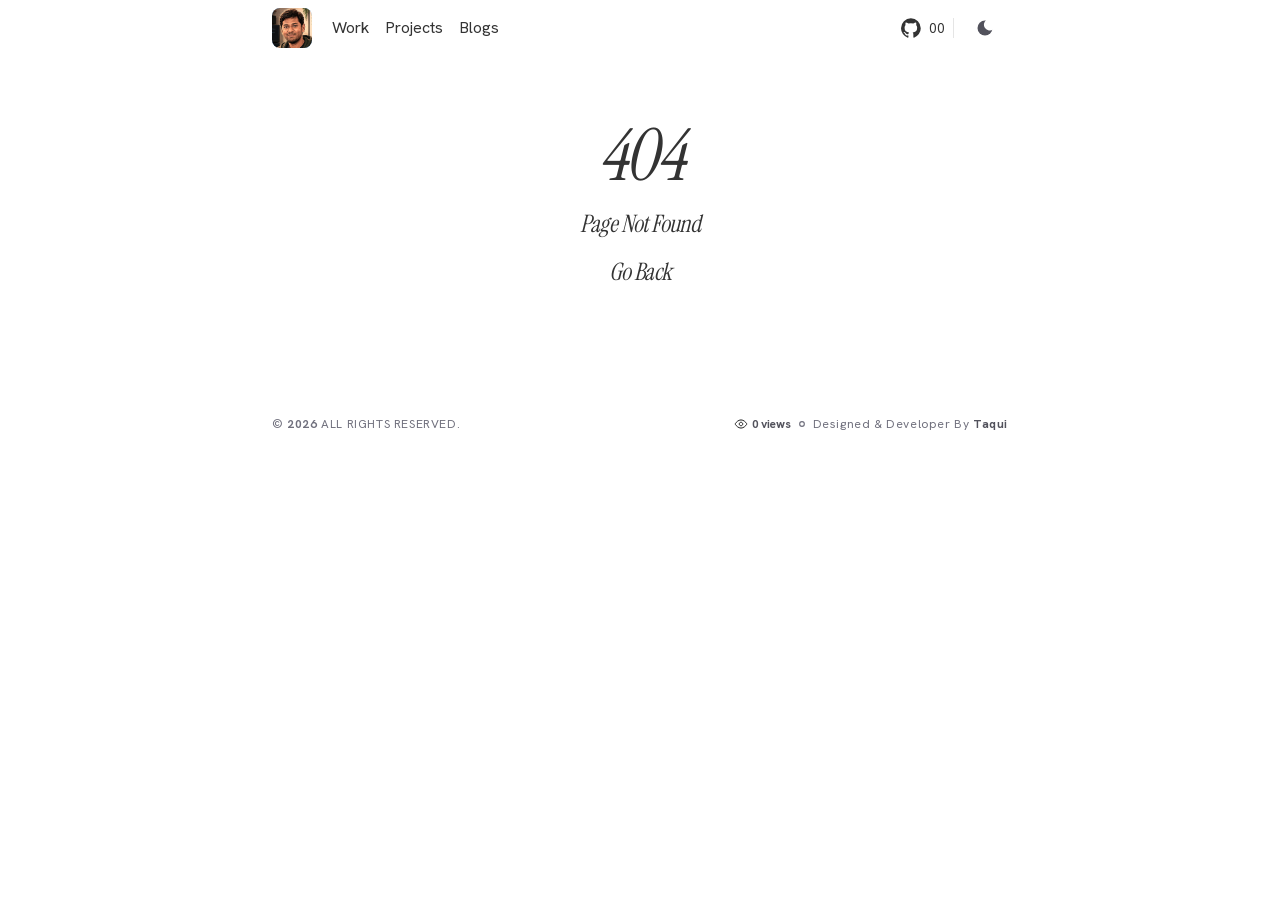
==== commit 2ee40713: "added hobbies and hobby projects" ====
--- a/404/index.html
+++ b/404/index.html
@@ -1 +1 @@
-<!DOCTYPE html><!--_P4oTvgc07Rnx7jj9a1er--><html lang="en" class="hanken_grotesk_fd2d649c-module__FK73Cq__variable"><head><meta charSet="utf-8"/><meta name="viewport" content="width=device-width, initial-scale=1"/><link rel="stylesheet" href="/_next/static/chunks/723059e32215b7be.css" data-precedence="next"/><link rel="preload" as="script" fetchPriority="low" href="/_next/static/chunks/b5eba4662de91afd.js"/><script src="/_next/static/chunks/236f7e5abd6f09ff.js" async=""></script><script src="/_next/static/chunks/053ead3b76fe9925.js" async=""></script><script src="/_next/static/chunks/249261e921aeebba.js" async=""></script><script src="/_next/static/chunks/turbopack-29775bf7593c3ba2.js" async=""></script><script src="/_next/static/chunks/7f27f9630a007744.js" async=""></script><script src="/_next/static/chunks/28f168e22e4b9abf.js" async=""></script><script src="/_next/static/chunks/889e4903b32794cf.js" async=""></script><script src="/_next/static/chunks/59f67464b6d0c073.js" async=""></script><script src="/_next/static/chunks/ff1a16fafef87110.js" async=""></script><script src="/_next/static/chunks/7340adf74ff47ec0.js" async=""></script><meta name="robots" content="noindex"/><meta name="next-size-adjust" content=""/><title>Karthick Sannasi Periyasamy - Software Engineer &amp; Full Stack Developer</title><meta name="description" content="Portfolio of Karthick Sannasi Periyasamy (Karthick), software engineer and full stack developer building modern products with Next.js, TypeScript, React, and scalable backend systems."/><meta name="author" content="Karthick Sannasi Periyasamy"/><meta name="keywords" content="full stack developer portfolio,software developer portfolio,karthick sannasi periyasamy portfolio,next.js portfolio,react portfolio,Karthick Sannasi Periyasamy,Karthick S P,Karthick Sannasi,software engineer,software developer,full stack developer,web developer,frontend engineer,backend engineer,developer portfolio,typescript,javascript,karthick portfolio,karthick sannasi periyasamy backend developer,karthick sannasi periyasamy frontend developer,karthick sannasi periyasamy full stack developer,karthick sannasi periyasamy javascript developer,karthick sannasi periyasamy software engineer,karthick sannasi periyasamy typescript developer,karthick sannasi periyasamy web developer,backend developer,frontend developer,javascript developer,next.js developer,react developer"/><meta name="creator" content="Karthick Sannasi Periyasamy"/><meta name="robots" content="index, follow"/><meta name="googlebot" content="index, follow, max-video-preview:-1, max-image-preview:large, max-snippet:-1"/><link rel="canonical" href="http://localhost:3000/"/><meta property="og:title" content="Karthick Sannasi Periyasamy - Software Engineer &amp; Full Stack Developer"/><meta property="og:description" content="Portfolio of Karthick Sannasi Periyasamy (Karthick), software engineer and full stack developer building modern products with Next.js, TypeScript, React, and scalable backend systems."/><meta property="og:url" content="http://localhost:3000/"/><meta property="og:site_name" content="Karthick Sannasi Periyasamy - Portfolio"/><meta property="og:image" content="http://localhost:3000/api/og"/><meta property="og:image:width" content="1200"/><meta property="og:image:height" content="630"/><meta property="og:image:alt" content="Karthick Sannasi Periyasamy - Software Engineer &amp; Full Stack Developer"/><meta property="og:type" content="website"/><meta name="twitter:card" content="summary_large_image"/><meta name="twitter:title" content="Karthick Sannasi Periyasamy - Software Engineer &amp; Full Stack Developer"/><meta name="twitter:description" content="Portfolio of Karthick Sannasi Periyasamy (Karthick), software engineer and full stack developer building modern products with Next.js, TypeScript, React, and scalable backend systems."/><meta name="twitter:image" content="http://localhost:3000/api/og"/><meta name="twitter:image:width" content="1200"/><meta name="twitter:image:height" content="630"/><meta name="twitter:image:alt" content="Karthick Sannasi Periyasamy - Software Engineer &amp; Full Stack Developer"/><link rel="icon" href="/favicon.ico?favicon.693a45fd.ico" sizes="48x48" type="image/x-icon"/><script src="/_next/static/chunks/a6dad97d9634a72d.js" noModule=""></script></head><body class="geist_a71539c9-module__T19VSG__variable geist_mono_8d43a2aa-module__8Li5zG__variable instrument_serif_689fac43-module__DAWPXW__variable antialiased"><div hidden=""><!--$--><!--/$--></div><script>((a,b,c,d,e,f,g,h)=>{let i=document.documentElement,j=["light","dark"];function k(b){var c;(Array.isArray(a)?a:[a]).forEach(a=>{let c="class"===a,d=c&&f?e.map(a=>f[a]||a):e;c?(i.classList.remove(...d),i.classList.add(f&&f[b]?f[b]:b)):i.setAttribute(a,b)}),c=b,h&&j.includes(c)&&(i.style.colorScheme=c)}if(d)k(d);else try{let a=localStorage.getItem(b)||c,d=g&&"system"===a?window.matchMedia("(prefers-color-scheme: dark)").matches?"dark":"light":a;k(d)}catch(a){}})("class","theme","system",null,["light","dark"],null,true,true)</script><main class="min-h-dvh"><header class="container mx-auto max-w-full h-14 flex items-center md:max-w-3xl px-4 sticky top-0 z-50 rounded-md py-2 bg-background/95 supports-backdrop-filter:backdrop-blur-sm supports-backdrop-filter:bg-background/80"><div class="flex items-center justify-between w-full"><div class="flex gap-4"><nav class="flex items-center gap-3 md:gap-4 text"><div class="overflow-hidden shrink-0 will-change-transform" style="opacity:0;width:0px;transform:scale(0.9);transform-origin:0% 50% 0"><a class="block " href="/"><div class="size-10 rounded-md bg-blue-300 overflow-hidden flex items-end p-0"><img alt="logo" loading="lazy" width="100" height="100" decoding="async" data-nimg="1" class="h-full w-full object-cover scale-[1.3] translate-y-1.5 transition-transform duration-200 ease-in-out hover:scale-125" style="color:transparent" src="/1734156552263.jpg"/></div></a></div><a data-active="false" class="[@media(hover:hover)_and_(pointer:fine)]:hover:underline text-title [@media(hover:hover)_and_(pointer:fine)]:hover:decoration-2 [@media(hover:hover)_and_(pointer:fine)]:hover:underline-offset-4 data-[active=true]:underline-offset-4 data-[active=true]:decoration-2 data-[active=true]:underline transition-all" href="/work/">Work</a><a data-active="false" class="[@media(hover:hover)_and_(pointer:fine)]:hover:underline text-title [@media(hover:hover)_and_(pointer:fine)]:hover:decoration-2 [@media(hover:hover)_and_(pointer:fine)]:hover:underline-offset-4 data-[active=true]:underline-offset-4 data-[active=true]:decoration-2 data-[active=true]:underline transition-all" href="/projects/">Projects</a><a data-active="false" class="[@media(hover:hover)_and_(pointer:fine)]:hover:underline text-title [@media(hover:hover)_and_(pointer:fine)]:hover:decoration-2 [@media(hover:hover)_and_(pointer:fine)]:hover:underline-offset-4 data-[active=true]:underline-offset-4 data-[active=true]:decoration-2 data-[active=true]:underline transition-all" href="/blogs/">Blogs</a></nav></div><div class="flex items-center gap-2"><a href="https://github.com/spkarthick" target="_blank" rel="noreferrer"><div class="text-title group flex items-center gap-2 border-r pr-2"><svg xmlns="http://www.w3.org/2000/svg" class="group-hover:hidden block transition-all duration-300 ease-in-out" width="20" height="20" viewBox="0 0 432 416"><path fill="currentColor" d="M213.5 0q88.5 0 151 62.5T427 213q0 70-41 125.5T281 416q-14 2-14-11v-58q0-27-15-40q44-5 70.5-27t26.5-77q0-34-22-58q11-26-2-57q-18-5-58 22q-26-7-54-7t-53 7q-18-12-32.5-17.5T107 88h-6q-12 31-2 57q-22 24-22 58q0 55 27 77t70 27q-11 10-13 29q-42 18-62-18q-12-20-33-22q-2 0-4.5.5t-5 3.5t8.5 9q14 7 23 31q1 2 2 4.5t6.5 9.5t13 10.5T130 371t30-2v36q0 13-14 11q-64-22-105-77.5T0 213q0-88 62.5-150.5T213.5 0z"></path></svg><svg xmlns="http://www.w3.org/2000/svg" width="24" height="24" viewBox="0 0 24 24" fill="none" color="currentColor" class="size-5 group-hover:block hidden transition-all duration-300 ease-in-out"><path d="M16.5 7.5L6 18" stroke="currentColor" stroke-linecap="round" stroke-width="1.5"></path><path d="M8 6.18791C8 6.18791 16.0479 5.50949 17.2692 6.73079C18.4906 7.95209 17.812 16 17.812 16" stroke="currentColor" stroke-linecap="round" stroke-linejoin="round" stroke-width="1.5"></path></svg><span class="text-sm"> <!-- -->00</span></div></a><button data-slot="theme-toggler-button" class="focus-visible:border-ring cursor-pointer focus-visible:ring-ring/50 aria-invalid:ring-destructive/20 dark:aria-invalid:ring-destructive/40 aria-invalid:border-destructive dark:aria-invalid:border-destructive/50 rounded-lg border border-transparent bg-clip-padding text-sm font-medium focus-visible:ring-[3px] aria-invalid:ring-[3px] [&amp;_svg:not([class*=&#x27;size-&#x27;])]:size-4 inline-flex items-center justify-center whitespace-nowrap transition-all disabled:pointer-events-none disabled:opacity-50 [&amp;_svg]:pointer-events-none shrink-0 [&amp;_svg]:shrink-0 outline-none group/button select-none hover:bg-muted hover:text-foreground dark:hover:bg-muted/50 aria-expanded:bg-muted aria-expanded:text-foreground h-9 gap-1.5 px-2.5 has-data-[icon=inline-end]:pr-3 has-data-[icon=inline-start]:pl-3"><svg xmlns="http://www.w3.org/2000/svg" aria-hidden="true" class="size-6 text-primary" fill="currentColor" stroke-linecap="round" viewBox="0 0 32 32"><clipPath id="skiper-btn-2"><path d="M0-5h30a1 1 0 0 0 9 13v24H0Z"></path></clipPath><g clip-path="url(#skiper-btn-2)"><circle cx="16" cy="16"></circle><g stroke="currentColor" stroke-width="1.5"><path d="M16 5.5v-4"></path><path d="M16 30.5v-4"></path><path d="M1.5 16h4"></path><path d="M26.5 16h4"></path><path d="m23.4 8.6 2.8-2.8"></path><path d="m5.7 26.3 2.9-2.9"></path><path d="m5.8 5.8 2.8 2.8"></path><path d="m23.4 23.4 2.9 2.9"></path></g></g></svg></button><style>::view-transition-old(root), ::view-transition-new(root){animation:none;mix-blend-mode:normal;}</style></div></div></header><div class="container m-auto max-w-full md:max-w-3xl px-4 h-auto  py-16"><div class="flex items-center justify-center h-full"><div class="flex flex-col items-center justify-center gap-4"><h1 class="text-4xl md:text-7xl font-instrument-serif italic font-medium text-title dark:text-gray-50 tracking-tight transition-colors duration-300">404</h1><p class="text-lg md:text-2xl font-instrument-serif italic font-medium text-title dark:text-gray-50 tracking-tight transition-colors duration-300">Page Not Found</p><a class="text-lg md:text-2xl font-instrument-serif italic font-medium text-title dark:text-gray-50 tracking-tight transition-colors duration-300" href="/">Go Back</a></div></div></div><!--$--><!--/$--><footer class="container mx-auto max-w-full md:max-w-3xl px-4 h-auto py-16 animate-fade-in-blur"><div class="flex md:flex-row flex-col items-center justify-center md:justify-between gap-4 md:gap-0 h-full"><span class="text-xs text-subtle uppercase tracking-wider">© <b>2026<!-- --> </b>All rights reserved.</span><div class="flex items-center gap-1"><div class=""><div class="flex items-center justify-center gap-1  text-primary  "><svg xmlns="http://www.w3.org/2000/svg" width="14" height="14" viewBox="0 0 24 24" fill="none" color="currentColor" class="text-black dark:text-white"><path d="M21.544 11.045C21.848 11.4713 22 11.6845 22 12C22 12.3155 21.848 12.5287 21.544 12.955C20.1779 14.8706 16.6892 19 12 19C7.31078 19 3.8221 14.8706 2.45604 12.955C2.15201 12.5287 2 12.3155 2 12C2 11.6845 2.15201 11.4713 2.45604 11.045C3.8221 9.12944 7.31078 5 12 5C16.6892 5 20.1779 9.12944 21.544 11.045Z" stroke="currentColor" stroke-width="1.5"></path><path d="M15 12C15 10.3431 13.6569 9 12 9C10.3431 9 9 10.3431 9 12C9 13.6569 10.3431 15 12 15C13.6569 15 15 13.6569 15 12Z" stroke="currentColor" stroke-width="1.5"></path></svg><p class="text-xs font-bold  tracking-tight transition-colors duration-300">0<!-- --> views</p></div></div><span class="text-xs text-subtle w-fit"><svg xmlns="http://www.w3.org/2000/svg" width="14" height="14" viewBox="0 0 24 24"><path fill="none" stroke="currentColor" stroke-linecap="round" stroke-linejoin="round" stroke-width="2" d="M8 12a4 4 0 1 0 8 0a4 4 0 1 0-8 0"></path></svg></span><span class="text-xs text-subtle tracking-wider">Designed &amp; Developer By <span class="text-primary font-bold">Taqui</span></span></div></div></footer></main><script type="application/ld+json">{"@context":"https://schema.org","@graph":[{"@context":"https://schema.org","@type":"Person","name":"Karthick Sannasi Periyasamy","alternateName":["Karthick","Karthick Sannasi","Karthick Periyasamy","Karthick Sannasi Periyasamy"],"jobTitle":"Full Stack Developer","description":"Passionate developer building modern web experiences with strong frontend craftsmanship, scalable backend systems, cloud-native engineering, and practical AI integration.","email":"mailto:spkarthick91@gmail.com","url":"http://localhost:3000","sameAs":["https://github.com/spkarthick","https://www.linkedin.com/in/karthick-s-p"],"knowsAbout":["Software Engineering","Full Stack Development","Next.js","React","TypeScript","Backend Development","AI Application Development"]},{"@context":"https://schema.org","@type":"WebSite","name":"Karthick Sannasi Periyasamy - Portfolio","alternateName":["Karthick","Karthick Portfolio","Karthick Sannasi Periyasamy Portfolio"],"url":"http://localhost:3000","description":"Passionate developer building modern web experiences with strong frontend craftsmanship, scalable backend systems, cloud-native engineering, and practical AI integration.","author":{"@type":"Person","name":"Karthick Sannasi Periyasamy"}}]}</script><div data-rht-toaster="" style="position:fixed;z-index:9999;top:16px;left:16px;right:16px;bottom:16px;pointer-events:none"></div><script src="/_next/static/chunks/b5eba4662de91afd.js" id="_R_" async=""></script><script>(self.__next_f=self.__next_f||[]).push([0])</script><script>self.__next_f.push([1,"1:\"$Sreact.fragment\"\n2:I[23475,[\"/_next/static/chunks/7f27f9630a007744.js\",\"/_next/static/chunks/28f168e22e4b9abf.js\",\"/_next/static/chunks/889e4903b32794cf.js\",\"/_next/static/chunks/59f67464b6d0c073.js\"],\"ViewTransitions\"]\n3:I[68208,[\"/_next/static/chunks/7f27f9630a007744.js\",\"/_next/static/chunks/28f168e22e4b9abf.js\",\"/_next/static/chunks/889e4903b32794cf.js\",\"/_next/static/chunks/59f67464b6d0c073.js\"],\"ThemeProvider\"]\n4:I[91270,[\"/_next/static/chunks/7f27f9630a007744.js\",\"/_next/static/chunks/28f168e22e4b9abf.js\",\"/_next/static/chunks/889e4903b32794cf.js\",\"/_next/static/chunks/59f67464b6d0c073.js\"],\"default\"]\n5:I[86294,[\"/_next/static/chunks/7f27f9630a007744.js\",\"/_next/static/chunks/28f168e22e4b9abf.js\",\"/_next/static/chunks/889e4903b32794cf.js\",\"/_next/static/chunks/59f67464b6d0c073.js\"],\"default\"]\n6:I[60135,[\"/_next/static/chunks/7f27f9630a007744.js\",\"/_next/static/chunks/28f168e22e4b9abf.js\",\"/_next/static/chunks/889e4903b32794cf.js\",\"/_next/static/chunks/59f67464b6d0c073.js\"],\"default\"]\n7:I[42097,[\"/_next/static/chunks/7f27f9630a007744.js\",\"/_next/static/chunks/28f168e22e4b9abf.js\",\"/_next/static/chunks/889e4903b32794cf.js\",\"/_next/static/chunks/59f67464b6d0c073.js\"],\"ThemeTogglerButton\"]\n8:I[39756,[\"/_next/static/chunks/ff1a16fafef87110.js\",\"/_next/static/chunks/7340adf74ff47ec0.js\"],\"default\"]\n9:I[37457,[\"/_next/static/chunks/ff1a16fafef87110.js\",\"/_next/static/chunks/7340adf74ff47ec0.js\"],\"default\"]\na:I[22016,[\"/_next/static/chunks/7f27f9630a007744.js\",\"/_next/static/chunks/28f168e22e4b9abf.js\",\"/_next/static/chunks/889e4903b32794cf.js\",\"/_next/static/chunks/59f67464b6d0c073.js\"],\"\"]\n12:I[68027,[\"/_next/static/chunks/ff1a16fafef87110.js\",\"/_next/static/chunks/7340adf74ff47ec0.js\"],\"default\"]\n:HL[\"/_next/static/chunks/723059e32215b7be.css\",\"style\"]\nc:T4cb,{\"@context\":\"https://schema.org\",\"@graph\":[{\"@context\":\"https://schema.org\",\"@type\":\"Person\",\"name\":\"Karthick Sannasi Periyasamy\",\"alternateName\":[\"Karthick\",\"Karthick Sannasi\",\"Karthick Periyasamy\",\"Karthick Sannasi Periyasamy\"],\"jobTitle\":\"Full Stack Developer\",\"description\":\"Passionate developer building modern web experiences with strong frontend craftsmanship, scalable backend systems, cloud-native engineering, and practical AI integration.\",\"email\":\"mailto:spkarthick91@gmail.com\",\"url\":\"http://localhost:3000\",\"sameAs\":[\"https://github.com/spkarthick\",\"https://www.linkedin.com/in/karthick-s-p\"],\"knowsAbout\":[\"Software Engineering\",\"Full Stack Development\",\"Next.js\",\"React\",\"TypeScript\",\"Backend Development\",\"AI Application Development\"]},{\"@context\":\"https://schema.org\",\"@type\":\"WebSite\",\"name\":\"Karthick Sannasi Periyasamy - Portfolio\",\"alternateName\":[\"Karthick\",\"Karthick Portfolio\",\"Karthick Sannasi Periyasamy Portfolio\"],\"url\":\"http://localhost:3000\",\"description\":\"Passionate developer building modern web experiences with strong frontend craftsmanship, scalable backend systems, cloud-native engineering, and practical AI integration.\",\"author\":{\"@type\":\"Person\",\"name\":\"Karthick Sannasi Periyasamy\"}}]}"])</script><script>self.__next_f.push([1,"0:{\"P\":null,\"b\":\"_P4oTvgc07Rnx7jj9a1er\",\"c\":[\"\",\"_not-found\",\"\"],\"q\":\"\",\"i\":false,\"f\":[[[\"\",{\"children\":[\"/_not-found\",{\"children\":[\"__PAGE__\",{}]}]},\"$undefined\",\"$undefined\",true],[[\"$\",\"$1\",\"c\",{\"children\":[[[\"$\",\"link\",\"0\",{\"rel\":\"stylesheet\",\"href\":\"/_next/static/chunks/723059e32215b7be.css\",\"precedence\":\"next\",\"crossOrigin\":\"$undefined\",\"nonce\":\"$undefined\"}],[\"$\",\"script\",\"script-0\",{\"src\":\"/_next/static/chunks/7f27f9630a007744.js\",\"async\":true,\"nonce\":\"$undefined\"}],[\"$\",\"script\",\"script-1\",{\"src\":\"/_next/static/chunks/28f168e22e4b9abf.js\",\"async\":true,\"nonce\":\"$undefined\"}],[\"$\",\"script\",\"script-2\",{\"src\":\"/_next/static/chunks/889e4903b32794cf.js\",\"async\":true,\"nonce\":\"$undefined\"}],[\"$\",\"script\",\"script-3\",{\"src\":\"/_next/static/chunks/59f67464b6d0c073.js\",\"async\":true,\"nonce\":\"$undefined\"}]],[\"$\",\"$L2\",null,{\"children\":[\"$\",\"html\",null,{\"lang\":\"en\",\"className\":\"hanken_grotesk_fd2d649c-module__FK73Cq__variable\",\"suppressHydrationWarning\":true,\"children\":[\"$\",\"body\",null,{\"className\":\"geist_a71539c9-module__T19VSG__variable geist_mono_8d43a2aa-module__8Li5zG__variable instrument_serif_689fac43-module__DAWPXW__variable antialiased\",\"children\":[[\"$\",\"$L3\",null,{\"attribute\":\"class\",\"defaultTheme\":\"system\",\"enableSystem\":true,\"disableTransitionOnChange\":true,\"children\":[\"$\",\"$L4\",null,{\"children\":[\"$\",\"main\",null,{\"className\":\"min-h-dvh\",\"children\":[[\"$\",\"header\",null,{\"className\":\"container mx-auto max-w-full h-14 flex items-center md:max-w-3xl px-4 sticky top-0 z-50 rounded-md py-2 bg-background/95 supports-backdrop-filter:backdrop-blur-sm supports-backdrop-filter:bg-background/80\",\"children\":[\"$\",\"div\",null,{\"className\":\"flex items-center justify-between w-full\",\"children\":[[\"$\",\"div\",null,{\"className\":\"flex gap-4\",\"children\":[\"$\",\"$L5\",null,{}]}],[\"$\",\"div\",null,{\"className\":\"flex items-center gap-2\",\"children\":[[\"$\",\"$L6\",null,{}],[\"$\",\"$L7\",null,{\"variant\":\"ghost\",\"size\":\"lg\",\"direction\":\"ttb\"}]]}]]}]}],[\"$\",\"$L8\",null,{\"parallelRouterKey\":\"children\",\"error\":\"$undefined\",\"errorStyles\":\"$undefined\",\"errorScripts\":\"$undefined\",\"template\":[\"$\",\"$L9\",null,{}],\"templateStyles\":\"$undefined\",\"templateScripts\":\"$undefined\",\"notFound\":[[\"$\",\"div\",null,{\"className\":\"container m-auto max-w-full md:max-w-3xl px-4 h-auto  py-16\",\"children\":[\"$\",\"div\",null,{\"className\":\"flex items-center justify-center h-full\",\"children\":[\"$\",\"div\",null,{\"className\":\"flex flex-col items-center justify-center gap-4\",\"children\":[[\"$\",\"h1\",null,{\"className\":\"text-4xl md:text-7xl font-instrument-serif italic font-medium text-title dark:text-gray-50 tracking-tight transition-colors duration-300\",\"children\":\"404\"}],[\"$\",\"p\",null,{\"className\":\"text-lg md:text-2xl font-instrument-serif italic font-medium text-title dark:text-gray-50 tracking-tight transition-colors duration-300\",\"children\":\"Page Not Found\"}],[\"$\",\"$La\",null,{\"href\":\"/\",\"className\":\"text-lg md:text-2xl font-instrument-serif italic font-medium text-title dark:text-gray-50 tracking-tight transition-colors duration-300\",\"children\":\"Go Back\"}]]}]}]}],[]],\"forbidden\":\"$undefined\",\"unauthorized\":\"$undefined\"}],[\"$\",\"footer\",null,{\"className\":\"container mx-auto max-w-full md:max-w-3xl px-4 h-auto py-16 animate-fade-in-blur\",\"children\":[\"$\",\"div\",null,{\"className\":\"flex md:flex-row flex-col items-center justify-center md:justify-between gap-4 md:gap-0 h-full\",\"children\":[[\"$\",\"span\",null,{\"className\":\"text-xs text-subtle uppercase tracking-wider\",\"children\":[\"© \",[\"$\",\"b\",null,{\"children\":[2026,\" \"]}],\"All rights reserved.\"]}],[\"$\",\"div\",null,{\"className\":\"flex items-center gap-1\",\"children\":[[\"$\",\"div\",null,{\"className\":\"\",\"children\":\"$@b\"}],[\"$\",\"span\",null,{\"className\":\"text-xs text-subtle w-fit\",\"children\":[\"$\",\"svg\",null,{\"xmlns\":\"http://www.w3.org/2000/svg\",\"width\":14,\"height\":14,\"viewBox\":\"0 0 24 24\",\"children\":[\"$\",\"path\",null,{\"fill\":\"none\",\"stroke\":\"currentColor\",\"strokeLinecap\":\"round\",\"strokeLinejoin\":\"round\",\"strokeWidth\":\"2\",\"d\":\"M8 12a4 4 0 1 0 8 0a4 4 0 1 0-8 0\"}]}]}],[\"$\",\"span\",null,{\"className\":\"text-xs text-subtle tracking-wider\",\"children\":[\"Designed \u0026 Developer By \",[\"$\",\"span\",null,{\"className\":\"text-primary font-bold\",\"children\":\"Taqui\"}]]}]]}]]}]}]]}]}]}],[\"$\",\"script\",null,{\"type\":\"application/ld+json\",\"dangerouslySetInnerHTML\":{\"__html\":\"$c\"}}],\"$Ld\",\"$Le\"]}]}]}]]}],{\"children\":[\"$Lf\",{\"children\":[\"$L10\",{},null,false,false]},null,false,false]},null,false,false],\"$L11\",false]],\"m\":\"$undefined\",\"G\":[\"$12\",\"$undefined\"],\"S\":true}\n"])</script><script>self.__next_f.push([1,"13:I[5766,[\"/_next/static/chunks/7f27f9630a007744.js\",\"/_next/static/chunks/28f168e22e4b9abf.js\",\"/_next/static/chunks/889e4903b32794cf.js\",\"/_next/static/chunks/59f67464b6d0c073.js\"],\"Toaster\"]\n14:I[97367,[\"/_next/static/chunks/ff1a16fafef87110.js\",\"/_next/static/chunks/7340adf74ff47ec0.js\"],\"OutletBoundary\"]\n15:\"$Sreact.suspense\"\n17:I[97367,[\"/_next/static/chunks/ff1a16fafef87110.js\",\"/_next/static/chunks/7340adf74ff47ec0.js\"],\"ViewportBoundary\"]\n19:I[97367,[\"/_next/static/chunks/ff1a16fafef87110.js\",\"/_next/static/chunks/7340adf74ff47ec0.js\"],\"MetadataBoundary\"]\nd:[\"$\",\"$L13\",null,{}]\ne:null\nf:[\"$\",\"$1\",\"c\",{\"children\":[null,[\"$\",\"$L8\",null,{\"parallelRouterKey\":\"children\",\"error\":\"$undefined\",\"errorStyles\":\"$undefined\",\"errorScripts\":\"$undefined\",\"template\":[\"$\",\"$L9\",null,{}],\"templateStyles\":\"$undefined\",\"templateScripts\":\"$undefined\",\"notFound\":\"$undefined\",\"forbidden\":\"$undefined\",\"unauthorized\":\"$undefined\"}]]}]\n10:[\"$\",\"$1\",\"c\",{\"children\":[[\"$\",\"div\",null,{\"className\":\"container m-auto max-w-full md:max-w-3xl px-4 h-auto  py-16\",\"children\":[\"$\",\"div\",null,{\"className\":\"flex items-center justify-center h-full\",\"children\":[\"$\",\"div\",null,{\"className\":\"flex flex-col items-center justify-center gap-4\",\"children\":[[\"$\",\"h1\",null,{\"className\":\"text-4xl md:text-7xl font-instrument-serif italic font-medium text-title dark:text-gray-50 tracking-tight transition-colors duration-300\",\"children\":\"404\"}],[\"$\",\"p\",null,{\"className\":\"text-lg md:text-2xl font-instrument-serif italic font-medium text-title dark:text-gray-50 tracking-tight transition-colors duration-300\",\"children\":\"Page Not Found\"}],[\"$\",\"$La\",null,{\"href\":\"/\",\"className\":\"text-lg md:text-2xl font-instrument-serif italic font-medium text-title dark:text-gray-50 tracking-tight transition-colors duration-300\",\"children\":\"Go Back\"}]]}]}]}],null,[\"$\",\"$L14\",null,{\"children\":[\"$\",\"$15\",null,{\"name\":\"Next.MetadataOutlet\",\"children\":\"$@16\"}]}]]}]\n11:[\"$\",\"$1\",\"h\",{\"children\":[[\"$\",\"meta\",null,{\"name\":\"robots\",\"content\":\"noindex\"}],[\"$\",\"$L17\",null,{\"children\":\"$L18\"}],[\"$\",\"div\",null,{\"hidden\":true,\"children\":[\"$\",\"$L19\",null,{\"children\":[\"$\",\"$15\",null,{\"name\":\"Next.Metadata\",\"children\":\"$L1a\"}]}]}],[\"$\",\"meta\",null,{\"name\":\"next-size-adjust\",\"content\":\"\"}]]}]\n"])</script><script>self.__next_f.push([1,"b:[\"$\",\"div\",null,{\"className\":\"flex items-center justify-center gap-1  text-primary  \",\"children\":[[\"$\",\"svg\",null,{\"ref\":\"$undefined\",\"xmlns\":\"http://www.w3.org/2000/svg\",\"width\":14,\"height\":14,\"viewBox\":\"0 0 24 24\",\"fill\":\"none\",\"color\":\"currentColor\",\"className\":\"text-black dark:text-white\",\"children\":[[\"$\",\"path\",\"0\",{\"d\":\"M21.544 11.045C21.848 11.4713 22 11.6845 22 12C22 12.3155 21.848 12.5287 21.544 12.955C20.1779 14.8706 16.6892 19 12 19C7.31078 19 3.8221 14.8706 2.45604 12.955C2.15201 12.5287 2 12.3155 2 12C2 11.6845 2.15201 11.4713 2.45604 11.045C3.8221 9.12944 7.31078 5 12 5C16.6892 5 20.1779 9.12944 21.544 11.045Z\",\"stroke\":\"currentColor\",\"strokeWidth\":\"1.5\",\"opacity\":\"$undefined\"}],[\"$\",\"path\",\"1\",{\"d\":\"M15 12C15 10.3431 13.6569 9 12 9C10.3431 9 9 10.3431 9 12C9 13.6569 10.3431 15 12 15C13.6569 15 15 13.6569 15 12Z\",\"stroke\":\"currentColor\",\"strokeWidth\":\"1.5\",\"opacity\":\"$undefined\"}]]}],[\"$\",\"p\",null,{\"className\":\"text-xs font-bold  tracking-tight transition-colors duration-300\",\"children\":[0,\" views\"]}]]}]\n"])</script><script>self.__next_f.push([1,"18:[[\"$\",\"meta\",\"0\",{\"charSet\":\"utf-8\"}],[\"$\",\"meta\",\"1\",{\"name\":\"viewport\",\"content\":\"width=device-width, initial-scale=1\"}]]\n"])</script><script>self.__next_f.push([1,"1b:I[27201,[\"/_next/static/chunks/ff1a16fafef87110.js\",\"/_next/static/chunks/7340adf74ff47ec0.js\"],\"IconMark\"]\n16:null\n"])</script><script>self.__next_f.push([1,"1a:[[\"$\",\"title\",\"0\",{\"children\":\"Karthick Sannasi Periyasamy - Software Engineer \u0026 Full Stack Developer\"}],[\"$\",\"meta\",\"1\",{\"name\":\"description\",\"content\":\"Portfolio of Karthick Sannasi Periyasamy (Karthick), software engineer and full stack developer building modern products with Next.js, TypeScript, React, and scalable backend systems.\"}],[\"$\",\"meta\",\"2\",{\"name\":\"author\",\"content\":\"Karthick Sannasi Periyasamy\"}],[\"$\",\"meta\",\"3\",{\"name\":\"keywords\",\"content\":\"full stack developer portfolio,software developer portfolio,karthick sannasi periyasamy portfolio,next.js portfolio,react portfolio,Karthick Sannasi Periyasamy,Karthick S P,Karthick Sannasi,software engineer,software developer,full stack developer,web developer,frontend engineer,backend engineer,developer portfolio,typescript,javascript,karthick portfolio,karthick sannasi periyasamy backend developer,karthick sannasi periyasamy frontend developer,karthick sannasi periyasamy full stack developer,karthick sannasi periyasamy javascript developer,karthick sannasi periyasamy software engineer,karthick sannasi periyasamy typescript developer,karthick sannasi periyasamy web developer,backend developer,frontend developer,javascript developer,next.js developer,react developer\"}],[\"$\",\"meta\",\"4\",{\"name\":\"creator\",\"content\":\"Karthick Sannasi Periyasamy\"}],[\"$\",\"meta\",\"5\",{\"name\":\"robots\",\"content\":\"index, follow\"}],[\"$\",\"meta\",\"6\",{\"name\":\"googlebot\",\"content\":\"index, follow, max-video-preview:-1, max-image-preview:large, max-snippet:-1\"}],[\"$\",\"link\",\"7\",{\"rel\":\"canonical\",\"href\":\"http://localhost:3000/\"}],[\"$\",\"meta\",\"8\",{\"property\":\"og:title\",\"content\":\"Karthick Sannasi Periyasamy - Software Engineer \u0026 Full Stack Developer\"}],[\"$\",\"meta\",\"9\",{\"property\":\"og:description\",\"content\":\"Portfolio of Karthick Sannasi Periyasamy (Karthick), software engineer and full stack developer building modern products with Next.js, TypeScript, React, and scalable backend systems.\"}],[\"$\",\"meta\",\"10\",{\"property\":\"og:url\",\"content\":\"http://localhost:3000/\"}],[\"$\",\"meta\",\"11\",{\"property\":\"og:site_name\",\"content\":\"Karthick Sannasi Periyasamy - Portfolio\"}],[\"$\",\"meta\",\"12\",{\"property\":\"og:image\",\"content\":\"http://localhost:3000/api/og\"}],[\"$\",\"meta\",\"13\",{\"property\":\"og:image:width\",\"content\":\"1200\"}],[\"$\",\"meta\",\"14\",{\"property\":\"og:image:height\",\"content\":\"630\"}],[\"$\",\"meta\",\"15\",{\"property\":\"og:image:alt\",\"content\":\"Karthick Sannasi Periyasamy - Software Engineer \u0026 Full Stack Developer\"}],[\"$\",\"meta\",\"16\",{\"property\":\"og:type\",\"content\":\"website\"}],[\"$\",\"meta\",\"17\",{\"name\":\"twitter:card\",\"content\":\"summary_large_image\"}],[\"$\",\"meta\",\"18\",{\"name\":\"twitter:title\",\"content\":\"Karthick Sannasi Periyasamy - Software Engineer \u0026 Full Stack Developer\"}],[\"$\",\"meta\",\"19\",{\"name\":\"twitter:description\",\"content\":\"Portfolio of Karthick Sannasi Periyasamy (Karthick), software engineer and full stack developer building modern products with Next.js, TypeScript, React, and scalable backend systems.\"}],[\"$\",\"meta\",\"20\",{\"name\":\"twitter:image\",\"content\":\"http://localhost:3000/api/og\"}],[\"$\",\"meta\",\"21\",{\"name\":\"twitter:image:width\",\"content\":\"1200\"}],[\"$\",\"meta\",\"22\",{\"name\":\"twitter:image:height\",\"content\":\"630\"}],[\"$\",\"meta\",\"23\",{\"name\":\"twitter:image:alt\",\"content\":\"Karthick Sannasi Periyasamy - Software Engineer \u0026 Full Stack Developer\"}],[\"$\",\"link\",\"24\",{\"rel\":\"icon\",\"href\":\"/favicon.ico?favicon.693a45fd.ico\",\"sizes\":\"48x48\",\"type\":\"image/x-icon\"}],[\"$\",\"$L1b\",\"25\",{}]]\n"])</script></body></html>+<!DOCTYPE html><!--B9KKdgWl8bQN6QHxJ3iXM--><html lang="en" class="hanken_grotesk_fd2d649c-module__FK73Cq__variable"><head><meta charSet="utf-8"/><meta name="viewport" content="width=device-width, initial-scale=1"/><link rel="stylesheet" href="/_next/static/chunks/3fb1c880d55de6ac.css" data-precedence="next"/><link rel="preload" as="script" fetchPriority="low" href="/_next/static/chunks/b5eba4662de91afd.js"/><script src="/_next/static/chunks/236f7e5abd6f09ff.js" async=""></script><script src="/_next/static/chunks/053ead3b76fe9925.js" async=""></script><script src="/_next/static/chunks/249261e921aeebba.js" async=""></script><script src="/_next/static/chunks/turbopack-29775bf7593c3ba2.js" async=""></script><script src="/_next/static/chunks/7f27f9630a007744.js" async=""></script><script src="/_next/static/chunks/28f168e22e4b9abf.js" async=""></script><script src="/_next/static/chunks/12fadfe4de0dc8ea.js" async=""></script><script src="/_next/static/chunks/59f67464b6d0c073.js" async=""></script><script src="/_next/static/chunks/ff1a16fafef87110.js" async=""></script><script src="/_next/static/chunks/7340adf74ff47ec0.js" async=""></script><meta name="robots" content="noindex"/><meta name="next-size-adjust" content=""/><title>Karthick Sannasi Periyasamy - Software Engineer &amp; Full Stack Developer</title><meta name="description" content="Portfolio of Karthick Sannasi Periyasamy (Karthick), software engineer and full stack developer building modern products with Next.js, TypeScript, React, and scalable backend systems."/><meta name="author" content="Karthick Sannasi Periyasamy"/><meta name="keywords" content="full stack developer portfolio,software developer portfolio,karthick sannasi periyasamy portfolio,next.js portfolio,react portfolio,Karthick Sannasi Periyasamy,Karthick S P,Karthick Sannasi,software engineer,software developer,full stack developer,web developer,frontend engineer,backend engineer,developer portfolio,typescript,javascript,karthick portfolio,karthick sannasi periyasamy backend developer,karthick sannasi periyasamy frontend developer,karthick sannasi periyasamy full stack developer,karthick sannasi periyasamy javascript developer,karthick sannasi periyasamy software engineer,karthick sannasi periyasamy typescript developer,karthick sannasi periyasamy web developer,backend developer,frontend developer,javascript developer,next.js developer,react developer"/><meta name="creator" content="Karthick Sannasi Periyasamy"/><meta name="robots" content="index, follow"/><meta name="googlebot" content="index, follow, max-video-preview:-1, max-image-preview:large, max-snippet:-1"/><link rel="canonical" href="http://localhost:3000/"/><meta property="og:title" content="Karthick Sannasi Periyasamy - Software Engineer &amp; Full Stack Developer"/><meta property="og:description" content="Portfolio of Karthick Sannasi Periyasamy (Karthick), software engineer and full stack developer building modern products with Next.js, TypeScript, React, and scalable backend systems."/><meta property="og:url" content="http://localhost:3000/"/><meta property="og:site_name" content="Karthick Sannasi Periyasamy - Portfolio"/><meta property="og:image" content="http://localhost:3000/api/og"/><meta property="og:image:width" content="1200"/><meta property="og:image:height" content="630"/><meta property="og:image:alt" content="Karthick Sannasi Periyasamy - Software Engineer &amp; Full Stack Developer"/><meta property="og:type" content="website"/><meta name="twitter:card" content="summary_large_image"/><meta name="twitter:title" content="Karthick Sannasi Periyasamy - Software Engineer &amp; Full Stack Developer"/><meta name="twitter:description" content="Portfolio of Karthick Sannasi Periyasamy (Karthick), software engineer and full stack developer building modern products with Next.js, TypeScript, React, and scalable backend systems."/><meta name="twitter:image" content="http://localhost:3000/api/og"/><meta name="twitter:image:width" content="1200"/><meta name="twitter:image:height" content="630"/><meta name="twitter:image:alt" content="Karthick Sannasi Periyasamy - Software Engineer &amp; Full Stack Developer"/><link rel="icon" href="/favicon.ico?favicon.693a45fd.ico" sizes="48x48" type="image/x-icon"/><script src="/_next/static/chunks/a6dad97d9634a72d.js" noModule=""></script></head><body class="geist_a71539c9-module__T19VSG__variable geist_mono_8d43a2aa-module__8Li5zG__variable instrument_serif_689fac43-module__DAWPXW__variable antialiased"><div hidden=""><!--$--><!--/$--></div><script>((a,b,c,d,e,f,g,h)=>{let i=document.documentElement,j=["light","dark"];function k(b){var c;(Array.isArray(a)?a:[a]).forEach(a=>{let c="class"===a,d=c&&f?e.map(a=>f[a]||a):e;c?(i.classList.remove(...d),i.classList.add(f&&f[b]?f[b]:b)):i.setAttribute(a,b)}),c=b,h&&j.includes(c)&&(i.style.colorScheme=c)}if(d)k(d);else try{let a=localStorage.getItem(b)||c,d=g&&"system"===a?window.matchMedia("(prefers-color-scheme: dark)").matches?"dark":"light":a;k(d)}catch(a){}})("class","theme","system",null,["light","dark"],null,true,true)</script><main class="min-h-dvh"><header class="container mx-auto max-w-full h-14 flex items-center md:max-w-3xl px-4 sticky top-0 z-50 rounded-md py-2 bg-background/95 supports-backdrop-filter:backdrop-blur-sm supports-backdrop-filter:bg-background/80"><div class="flex items-center justify-between w-full"><div class="flex gap-4"><nav class="flex items-center gap-3 md:gap-4 text"><div class="overflow-hidden shrink-0 will-change-transform" style="opacity:0;width:0px;transform:scale(0.9);transform-origin:0% 50% 0"><a class="block " href="/"><div class="size-10 rounded-md bg-blue-300 overflow-hidden flex items-end p-0"><img alt="logo" loading="lazy" width="100" height="100" decoding="async" data-nimg="1" class="h-full w-full object-cover scale-[1.3] translate-y-1.5 transition-transform duration-200 ease-in-out hover:scale-125" style="color:transparent" src="/1734156552263.jpg"/></div></a></div><a data-active="false" class="[@media(hover:hover)_and_(pointer:fine)]:hover:underline text-title [@media(hover:hover)_and_(pointer:fine)]:hover:decoration-2 [@media(hover:hover)_and_(pointer:fine)]:hover:underline-offset-4 data-[active=true]:underline-offset-4 data-[active=true]:decoration-2 data-[active=true]:underline transition-all" href="/work/">Work</a><a data-active="false" class="[@media(hover:hover)_and_(pointer:fine)]:hover:underline text-title [@media(hover:hover)_and_(pointer:fine)]:hover:decoration-2 [@media(hover:hover)_and_(pointer:fine)]:hover:underline-offset-4 data-[active=true]:underline-offset-4 data-[active=true]:decoration-2 data-[active=true]:underline transition-all" href="/projects/">Projects</a><a data-active="false" class="[@media(hover:hover)_and_(pointer:fine)]:hover:underline text-title [@media(hover:hover)_and_(pointer:fine)]:hover:decoration-2 [@media(hover:hover)_and_(pointer:fine)]:hover:underline-offset-4 data-[active=true]:underline-offset-4 data-[active=true]:decoration-2 data-[active=true]:underline transition-all" href="/blogs/">Blogs</a></nav></div><div class="flex items-center gap-2"><a href="https://github.com/spkarthick" target="_blank" rel="noreferrer"><div class="text-title group flex items-center gap-2 border-r pr-2"><svg xmlns="http://www.w3.org/2000/svg" class="group-hover:hidden block transition-all duration-300 ease-in-out" width="20" height="20" viewBox="0 0 432 416"><path fill="currentColor" d="M213.5 0q88.5 0 151 62.5T427 213q0 70-41 125.5T281 416q-14 2-14-11v-58q0-27-15-40q44-5 70.5-27t26.5-77q0-34-22-58q11-26-2-57q-18-5-58 22q-26-7-54-7t-53 7q-18-12-32.5-17.5T107 88h-6q-12 31-2 57q-22 24-22 58q0 55 27 77t70 27q-11 10-13 29q-42 18-62-18q-12-20-33-22q-2 0-4.5.5t-5 3.5t8.5 9q14 7 23 31q1 2 2 4.5t6.5 9.5t13 10.5T130 371t30-2v36q0 13-14 11q-64-22-105-77.5T0 213q0-88 62.5-150.5T213.5 0z"></path></svg><svg xmlns="http://www.w3.org/2000/svg" width="24" height="24" viewBox="0 0 24 24" fill="none" color="currentColor" class="size-5 group-hover:block hidden transition-all duration-300 ease-in-out"><path d="M16.5 7.5L6 18" stroke="currentColor" stroke-linecap="round" stroke-width="1.5"></path><path d="M8 6.18791C8 6.18791 16.0479 5.50949 17.2692 6.73079C18.4906 7.95209 17.812 16 17.812 16" stroke="currentColor" stroke-linecap="round" stroke-linejoin="round" stroke-width="1.5"></path></svg><span class="text-sm"> <!-- -->00</span></div></a><button data-slot="theme-toggler-button" class="focus-visible:border-ring cursor-pointer focus-visible:ring-ring/50 aria-invalid:ring-destructive/20 dark:aria-invalid:ring-destructive/40 aria-invalid:border-destructive dark:aria-invalid:border-destructive/50 rounded-lg border border-transparent bg-clip-padding text-sm font-medium focus-visible:ring-[3px] aria-invalid:ring-[3px] [&amp;_svg:not([class*=&#x27;size-&#x27;])]:size-4 inline-flex items-center justify-center whitespace-nowrap transition-all disabled:pointer-events-none disabled:opacity-50 [&amp;_svg]:pointer-events-none shrink-0 [&amp;_svg]:shrink-0 outline-none group/button select-none hover:bg-muted hover:text-foreground dark:hover:bg-muted/50 aria-expanded:bg-muted aria-expanded:text-foreground h-9 gap-1.5 px-2.5 has-data-[icon=inline-end]:pr-3 has-data-[icon=inline-start]:pl-3"><svg xmlns="http://www.w3.org/2000/svg" aria-hidden="true" class="size-6 text-primary" fill="currentColor" stroke-linecap="round" viewBox="0 0 32 32"><clipPath id="skiper-btn-2"><path d="M0-5h30a1 1 0 0 0 9 13v24H0Z"></path></clipPath><g clip-path="url(#skiper-btn-2)"><circle cx="16" cy="16"></circle><g stroke="currentColor" stroke-width="1.5"><path d="M16 5.5v-4"></path><path d="M16 30.5v-4"></path><path d="M1.5 16h4"></path><path d="M26.5 16h4"></path><path d="m23.4 8.6 2.8-2.8"></path><path d="m5.7 26.3 2.9-2.9"></path><path d="m5.8 5.8 2.8 2.8"></path><path d="m23.4 23.4 2.9 2.9"></path></g></g></svg></button><style>::view-transition-old(root), ::view-transition-new(root){animation:none;mix-blend-mode:normal;}</style></div></div></header><div class="container m-auto max-w-full md:max-w-3xl px-4 h-auto  py-16"><div class="flex items-center justify-center h-full"><div class="flex flex-col items-center justify-center gap-4"><h1 class="text-4xl md:text-7xl font-instrument-serif italic font-medium text-title dark:text-gray-50 tracking-tight transition-colors duration-300">404</h1><p class="text-lg md:text-2xl font-instrument-serif italic font-medium text-title dark:text-gray-50 tracking-tight transition-colors duration-300">Page Not Found</p><a class="text-lg md:text-2xl font-instrument-serif italic font-medium text-title dark:text-gray-50 tracking-tight transition-colors duration-300" href="/">Go Back</a></div></div></div><!--$--><!--/$--><footer class="container mx-auto max-w-full md:max-w-3xl px-4 h-auto py-16 animate-fade-in-blur"><div class="flex md:flex-row flex-col items-center justify-center md:justify-between gap-4 md:gap-0 h-full"><span class="text-xs text-subtle uppercase tracking-wider">© <b>2026<!-- --> </b>All rights reserved.</span><div class="flex items-center gap-1"><div class=""><div class="flex items-center justify-center gap-1  text-primary  "><svg xmlns="http://www.w3.org/2000/svg" width="14" height="14" viewBox="0 0 24 24" fill="none" color="currentColor" class="text-black dark:text-white"><path d="M21.544 11.045C21.848 11.4713 22 11.6845 22 12C22 12.3155 21.848 12.5287 21.544 12.955C20.1779 14.8706 16.6892 19 12 19C7.31078 19 3.8221 14.8706 2.45604 12.955C2.15201 12.5287 2 12.3155 2 12C2 11.6845 2.15201 11.4713 2.45604 11.045C3.8221 9.12944 7.31078 5 12 5C16.6892 5 20.1779 9.12944 21.544 11.045Z" stroke="currentColor" stroke-width="1.5"></path><path d="M15 12C15 10.3431 13.6569 9 12 9C10.3431 9 9 10.3431 9 12C9 13.6569 10.3431 15 12 15C13.6569 15 15 13.6569 15 12Z" stroke="currentColor" stroke-width="1.5"></path></svg><p class="text-xs font-bold  tracking-tight transition-colors duration-300">0<!-- --> views</p></div></div><span class="text-xs text-subtle w-fit"><svg xmlns="http://www.w3.org/2000/svg" width="14" height="14" viewBox="0 0 24 24"><path fill="none" stroke="currentColor" stroke-linecap="round" stroke-linejoin="round" stroke-width="2" d="M8 12a4 4 0 1 0 8 0a4 4 0 1 0-8 0"></path></svg></span><span class="text-xs text-subtle tracking-wider">Designed &amp; Developer By <span class="text-primary font-bold">Taqui</span></span></div></div></footer></main><script type="application/ld+json">{"@context":"https://schema.org","@graph":[{"@context":"https://schema.org","@type":"Person","name":"Karthick Sannasi Periyasamy","alternateName":["Karthick","Karthick Sannasi","Karthick Periyasamy","Karthick Sannasi Periyasamy"],"jobTitle":"Full Stack Developer","description":"Passionate developer building modern web experiences with strong frontend craftsmanship, scalable backend systems, cloud-native engineering, and practical AI integration.","email":"mailto:spkarthick91@gmail.com","url":"http://localhost:3000","sameAs":["https://github.com/spkarthick","https://www.linkedin.com/in/karthick-s-p"],"knowsAbout":["Software Engineering","Full Stack Development","Next.js","React","TypeScript","Backend Development","AI Application Development"]},{"@context":"https://schema.org","@type":"WebSite","name":"Karthick Sannasi Periyasamy - Portfolio","alternateName":["Karthick","Karthick Portfolio","Karthick Sannasi Periyasamy Portfolio"],"url":"http://localhost:3000","description":"Passionate developer building modern web experiences with strong frontend craftsmanship, scalable backend systems, cloud-native engineering, and practical AI integration.","author":{"@type":"Person","name":"Karthick Sannasi Periyasamy"}}]}</script><div data-rht-toaster="" style="position:fixed;z-index:9999;top:16px;left:16px;right:16px;bottom:16px;pointer-events:none"></div><script src="/_next/static/chunks/b5eba4662de91afd.js" id="_R_" async=""></script><script>(self.__next_f=self.__next_f||[]).push([0])</script><script>self.__next_f.push([1,"1:\"$Sreact.fragment\"\n2:I[23475,[\"/_next/static/chunks/7f27f9630a007744.js\",\"/_next/static/chunks/28f168e22e4b9abf.js\",\"/_next/static/chunks/12fadfe4de0dc8ea.js\",\"/_next/static/chunks/59f67464b6d0c073.js\"],\"ViewTransitions\"]\n3:I[68208,[\"/_next/static/chunks/7f27f9630a007744.js\",\"/_next/static/chunks/28f168e22e4b9abf.js\",\"/_next/static/chunks/12fadfe4de0dc8ea.js\",\"/_next/static/chunks/59f67464b6d0c073.js\"],\"ThemeProvider\"]\n4:I[91270,[\"/_next/static/chunks/7f27f9630a007744.js\",\"/_next/static/chunks/28f168e22e4b9abf.js\",\"/_next/static/chunks/12fadfe4de0dc8ea.js\",\"/_next/static/chunks/59f67464b6d0c073.js\"],\"default\"]\n5:I[86294,[\"/_next/static/chunks/7f27f9630a007744.js\",\"/_next/static/chunks/28f168e22e4b9abf.js\",\"/_next/static/chunks/12fadfe4de0dc8ea.js\",\"/_next/static/chunks/59f67464b6d0c073.js\"],\"default\"]\n6:I[60135,[\"/_next/static/chunks/7f27f9630a007744.js\",\"/_next/static/chunks/28f168e22e4b9abf.js\",\"/_next/static/chunks/12fadfe4de0dc8ea.js\",\"/_next/static/chunks/59f67464b6d0c073.js\"],\"default\"]\n7:I[42097,[\"/_next/static/chunks/7f27f9630a007744.js\",\"/_next/static/chunks/28f168e22e4b9abf.js\",\"/_next/static/chunks/12fadfe4de0dc8ea.js\",\"/_next/static/chunks/59f67464b6d0c073.js\"],\"ThemeTogglerButton\"]\n8:I[39756,[\"/_next/static/chunks/ff1a16fafef87110.js\",\"/_next/static/chunks/7340adf74ff47ec0.js\"],\"default\"]\n9:I[37457,[\"/_next/static/chunks/ff1a16fafef87110.js\",\"/_next/static/chunks/7340adf74ff47ec0.js\"],\"default\"]\na:I[22016,[\"/_next/static/chunks/7f27f9630a007744.js\",\"/_next/static/chunks/28f168e22e4b9abf.js\",\"/_next/static/chunks/12fadfe4de0dc8ea.js\",\"/_next/static/chunks/59f67464b6d0c073.js\"],\"\"]\n12:I[68027,[\"/_next/static/chunks/ff1a16fafef87110.js\",\"/_next/static/chunks/7340adf74ff47ec0.js\"],\"default\"]\n:HL[\"/_next/static/chunks/3fb1c880d55de6ac.css\",\"style\"]\nc:T4cb,{\"@context\":\"https://schema.org\",\"@graph\":[{\"@context\":\"https://schema.org\",\"@type\":\"Person\",\"name\":\"Karthick Sannasi Periyasamy\",\"alternateName\":[\"Karthick\",\"Karthick Sannasi\",\"Karthick Periyasamy\",\"Karthick Sannasi Periyasamy\"],\"jobTitle\":\"Full Stack Developer\",\"description\":\"Passionate developer building modern web experiences with strong frontend craftsmanship, scalable backend systems, cloud-native engineering, and practical AI integration.\",\"email\":\"mailto:spkarthick91@gmail.com\",\"url\":\"http://localhost:3000\",\"sameAs\":[\"https://github.com/spkarthick\",\"https://www.linkedin.com/in/karthick-s-p\"],\"knowsAbout\":[\"Software Engineering\",\"Full Stack Development\",\"Next.js\",\"React\",\"TypeScript\",\"Backend Development\",\"AI Application Development\"]},{\"@context\":\"https://schema.org\",\"@type\":\"WebSite\",\"name\":\"Karthick Sannasi Periyasamy - Portfolio\",\"alternateName\":[\"Karthick\",\"Karthick Portfolio\",\"Karthick Sannasi Periyasamy Portfolio\"],\"url\":\"http://localhost:3000\",\"description\":\"Passionate developer building modern web experiences with strong frontend craftsmanship, scalable backend systems, cloud-native engineering, and practical AI integration.\",\"author\":{\"@type\":\"Person\",\"name\":\"Karthick Sannasi Periyasamy\"}}]}"])</script><script>self.__next_f.push([1,"0:{\"P\":null,\"b\":\"B9KKdgWl8bQN6QHxJ3iXM\",\"c\":[\"\",\"_not-found\",\"\"],\"q\":\"\",\"i\":false,\"f\":[[[\"\",{\"children\":[\"/_not-found\",{\"children\":[\"__PAGE__\",{}]}]},\"$undefined\",\"$undefined\",true],[[\"$\",\"$1\",\"c\",{\"children\":[[[\"$\",\"link\",\"0\",{\"rel\":\"stylesheet\",\"href\":\"/_next/static/chunks/3fb1c880d55de6ac.css\",\"precedence\":\"next\",\"crossOrigin\":\"$undefined\",\"nonce\":\"$undefined\"}],[\"$\",\"script\",\"script-0\",{\"src\":\"/_next/static/chunks/7f27f9630a007744.js\",\"async\":true,\"nonce\":\"$undefined\"}],[\"$\",\"script\",\"script-1\",{\"src\":\"/_next/static/chunks/28f168e22e4b9abf.js\",\"async\":true,\"nonce\":\"$undefined\"}],[\"$\",\"script\",\"script-2\",{\"src\":\"/_next/static/chunks/12fadfe4de0dc8ea.js\",\"async\":true,\"nonce\":\"$undefined\"}],[\"$\",\"script\",\"script-3\",{\"src\":\"/_next/static/chunks/59f67464b6d0c073.js\",\"async\":true,\"nonce\":\"$undefined\"}]],[\"$\",\"$L2\",null,{\"children\":[\"$\",\"html\",null,{\"lang\":\"en\",\"className\":\"hanken_grotesk_fd2d649c-module__FK73Cq__variable\",\"suppressHydrationWarning\":true,\"children\":[\"$\",\"body\",null,{\"className\":\"geist_a71539c9-module__T19VSG__variable geist_mono_8d43a2aa-module__8Li5zG__variable instrument_serif_689fac43-module__DAWPXW__variable antialiased\",\"children\":[[\"$\",\"$L3\",null,{\"attribute\":\"class\",\"defaultTheme\":\"system\",\"enableSystem\":true,\"disableTransitionOnChange\":true,\"children\":[\"$\",\"$L4\",null,{\"children\":[\"$\",\"main\",null,{\"className\":\"min-h-dvh\",\"children\":[[\"$\",\"header\",null,{\"className\":\"container mx-auto max-w-full h-14 flex items-center md:max-w-3xl px-4 sticky top-0 z-50 rounded-md py-2 bg-background/95 supports-backdrop-filter:backdrop-blur-sm supports-backdrop-filter:bg-background/80\",\"children\":[\"$\",\"div\",null,{\"className\":\"flex items-center justify-between w-full\",\"children\":[[\"$\",\"div\",null,{\"className\":\"flex gap-4\",\"children\":[\"$\",\"$L5\",null,{}]}],[\"$\",\"div\",null,{\"className\":\"flex items-center gap-2\",\"children\":[[\"$\",\"$L6\",null,{}],[\"$\",\"$L7\",null,{\"variant\":\"ghost\",\"size\":\"lg\",\"direction\":\"ttb\"}]]}]]}]}],[\"$\",\"$L8\",null,{\"parallelRouterKey\":\"children\",\"error\":\"$undefined\",\"errorStyles\":\"$undefined\",\"errorScripts\":\"$undefined\",\"template\":[\"$\",\"$L9\",null,{}],\"templateStyles\":\"$undefined\",\"templateScripts\":\"$undefined\",\"notFound\":[[\"$\",\"div\",null,{\"className\":\"container m-auto max-w-full md:max-w-3xl px-4 h-auto  py-16\",\"children\":[\"$\",\"div\",null,{\"className\":\"flex items-center justify-center h-full\",\"children\":[\"$\",\"div\",null,{\"className\":\"flex flex-col items-center justify-center gap-4\",\"children\":[[\"$\",\"h1\",null,{\"className\":\"text-4xl md:text-7xl font-instrument-serif italic font-medium text-title dark:text-gray-50 tracking-tight transition-colors duration-300\",\"children\":\"404\"}],[\"$\",\"p\",null,{\"className\":\"text-lg md:text-2xl font-instrument-serif italic font-medium text-title dark:text-gray-50 tracking-tight transition-colors duration-300\",\"children\":\"Page Not Found\"}],[\"$\",\"$La\",null,{\"href\":\"/\",\"className\":\"text-lg md:text-2xl font-instrument-serif italic font-medium text-title dark:text-gray-50 tracking-tight transition-colors duration-300\",\"children\":\"Go Back\"}]]}]}]}],[]],\"forbidden\":\"$undefined\",\"unauthorized\":\"$undefined\"}],[\"$\",\"footer\",null,{\"className\":\"container mx-auto max-w-full md:max-w-3xl px-4 h-auto py-16 animate-fade-in-blur\",\"children\":[\"$\",\"div\",null,{\"className\":\"flex md:flex-row flex-col items-center justify-center md:justify-between gap-4 md:gap-0 h-full\",\"children\":[[\"$\",\"span\",null,{\"className\":\"text-xs text-subtle uppercase tracking-wider\",\"children\":[\"© \",[\"$\",\"b\",null,{\"children\":[2026,\" \"]}],\"All rights reserved.\"]}],[\"$\",\"div\",null,{\"className\":\"flex items-center gap-1\",\"children\":[[\"$\",\"div\",null,{\"className\":\"\",\"children\":\"$@b\"}],[\"$\",\"span\",null,{\"className\":\"text-xs text-subtle w-fit\",\"children\":[\"$\",\"svg\",null,{\"xmlns\":\"http://www.w3.org/2000/svg\",\"width\":14,\"height\":14,\"viewBox\":\"0 0 24 24\",\"children\":[\"$\",\"path\",null,{\"fill\":\"none\",\"stroke\":\"currentColor\",\"strokeLinecap\":\"round\",\"strokeLinejoin\":\"round\",\"strokeWidth\":\"2\",\"d\":\"M8 12a4 4 0 1 0 8 0a4 4 0 1 0-8 0\"}]}]}],[\"$\",\"span\",null,{\"className\":\"text-xs text-subtle tracking-wider\",\"children\":[\"Designed \u0026 Developer By \",[\"$\",\"span\",null,{\"className\":\"text-primary font-bold\",\"children\":\"Taqui\"}]]}]]}]]}]}]]}]}]}],[\"$\",\"script\",null,{\"type\":\"application/ld+json\",\"dangerouslySetInnerHTML\":{\"__html\":\"$c\"}}],\"$Ld\",\"$Le\"]}]}]}]]}],{\"children\":[\"$Lf\",{\"children\":[\"$L10\",{},null,false,false]},null,false,false]},null,false,false],\"$L11\",false]],\"m\":\"$undefined\",\"G\":[\"$12\",\"$undefined\"],\"S\":true}\n"])</script><script>self.__next_f.push([1,"13:I[5766,[\"/_next/static/chunks/7f27f9630a007744.js\",\"/_next/static/chunks/28f168e22e4b9abf.js\",\"/_next/static/chunks/12fadfe4de0dc8ea.js\",\"/_next/static/chunks/59f67464b6d0c073.js\"],\"Toaster\"]\n14:I[97367,[\"/_next/static/chunks/ff1a16fafef87110.js\",\"/_next/static/chunks/7340adf74ff47ec0.js\"],\"OutletBoundary\"]\n15:\"$Sreact.suspense\"\n17:I[97367,[\"/_next/static/chunks/ff1a16fafef87110.js\",\"/_next/static/chunks/7340adf74ff47ec0.js\"],\"ViewportBoundary\"]\n19:I[97367,[\"/_next/static/chunks/ff1a16fafef87110.js\",\"/_next/static/chunks/7340adf74ff47ec0.js\"],\"MetadataBoundary\"]\nd:[\"$\",\"$L13\",null,{}]\ne:null\nf:[\"$\",\"$1\",\"c\",{\"children\":[null,[\"$\",\"$L8\",null,{\"parallelRouterKey\":\"children\",\"error\":\"$undefined\",\"errorStyles\":\"$undefined\",\"errorScripts\":\"$undefined\",\"template\":[\"$\",\"$L9\",null,{}],\"templateStyles\":\"$undefined\",\"templateScripts\":\"$undefined\",\"notFound\":\"$undefined\",\"forbidden\":\"$undefined\",\"unauthorized\":\"$undefined\"}]]}]\n10:[\"$\",\"$1\",\"c\",{\"children\":[[\"$\",\"div\",null,{\"className\":\"container m-auto max-w-full md:max-w-3xl px-4 h-auto  py-16\",\"children\":[\"$\",\"div\",null,{\"className\":\"flex items-center justify-center h-full\",\"children\":[\"$\",\"div\",null,{\"className\":\"flex flex-col items-center justify-center gap-4\",\"children\":[[\"$\",\"h1\",null,{\"className\":\"text-4xl md:text-7xl font-instrument-serif italic font-medium text-title dark:text-gray-50 tracking-tight transition-colors duration-300\",\"children\":\"404\"}],[\"$\",\"p\",null,{\"className\":\"text-lg md:text-2xl font-instrument-serif italic font-medium text-title dark:text-gray-50 tracking-tight transition-colors duration-300\",\"children\":\"Page Not Found\"}],[\"$\",\"$La\",null,{\"href\":\"/\",\"className\":\"text-lg md:text-2xl font-instrument-serif italic font-medium text-title dark:text-gray-50 tracking-tight transition-colors duration-300\",\"children\":\"Go Back\"}]]}]}]}],null,[\"$\",\"$L14\",null,{\"children\":[\"$\",\"$15\",null,{\"name\":\"Next.MetadataOutlet\",\"children\":\"$@16\"}]}]]}]\n11:[\"$\",\"$1\",\"h\",{\"children\":[[\"$\",\"meta\",null,{\"name\":\"robots\",\"content\":\"noindex\"}],[\"$\",\"$L17\",null,{\"children\":\"$L18\"}],[\"$\",\"div\",null,{\"hidden\":true,\"children\":[\"$\",\"$L19\",null,{\"children\":[\"$\",\"$15\",null,{\"name\":\"Next.Metadata\",\"children\":\"$L1a\"}]}]}],[\"$\",\"meta\",null,{\"name\":\"next-size-adjust\",\"content\":\"\"}]]}]\n"])</script><script>self.__next_f.push([1,"b:[\"$\",\"div\",null,{\"className\":\"flex items-center justify-center gap-1  text-primary  \",\"children\":[[\"$\",\"svg\",null,{\"ref\":\"$undefined\",\"xmlns\":\"http://www.w3.org/2000/svg\",\"width\":14,\"height\":14,\"viewBox\":\"0 0 24 24\",\"fill\":\"none\",\"color\":\"currentColor\",\"className\":\"text-black dark:text-white\",\"children\":[[\"$\",\"path\",\"0\",{\"d\":\"M21.544 11.045C21.848 11.4713 22 11.6845 22 12C22 12.3155 21.848 12.5287 21.544 12.955C20.1779 14.8706 16.6892 19 12 19C7.31078 19 3.8221 14.8706 2.45604 12.955C2.15201 12.5287 2 12.3155 2 12C2 11.6845 2.15201 11.4713 2.45604 11.045C3.8221 9.12944 7.31078 5 12 5C16.6892 5 20.1779 9.12944 21.544 11.045Z\",\"stroke\":\"currentColor\",\"strokeWidth\":\"1.5\",\"opacity\":\"$undefined\"}],[\"$\",\"path\",\"1\",{\"d\":\"M15 12C15 10.3431 13.6569 9 12 9C10.3431 9 9 10.3431 9 12C9 13.6569 10.3431 15 12 15C13.6569 15 15 13.6569 15 12Z\",\"stroke\":\"currentColor\",\"strokeWidth\":\"1.5\",\"opacity\":\"$undefined\"}]]}],[\"$\",\"p\",null,{\"className\":\"text-xs font-bold  tracking-tight transition-colors duration-300\",\"children\":[0,\" views\"]}]]}]\n"])</script><script>self.__next_f.push([1,"18:[[\"$\",\"meta\",\"0\",{\"charSet\":\"utf-8\"}],[\"$\",\"meta\",\"1\",{\"name\":\"viewport\",\"content\":\"width=device-width, initial-scale=1\"}]]\n"])</script><script>self.__next_f.push([1,"1b:I[27201,[\"/_next/static/chunks/ff1a16fafef87110.js\",\"/_next/static/chunks/7340adf74ff47ec0.js\"],\"IconMark\"]\n16:null\n"])</script><script>self.__next_f.push([1,"1a:[[\"$\",\"title\",\"0\",{\"children\":\"Karthick Sannasi Periyasamy - Software Engineer \u0026 Full Stack Developer\"}],[\"$\",\"meta\",\"1\",{\"name\":\"description\",\"content\":\"Portfolio of Karthick Sannasi Periyasamy (Karthick), software engineer and full stack developer building modern products with Next.js, TypeScript, React, and scalable backend systems.\"}],[\"$\",\"meta\",\"2\",{\"name\":\"author\",\"content\":\"Karthick Sannasi Periyasamy\"}],[\"$\",\"meta\",\"3\",{\"name\":\"keywords\",\"content\":\"full stack developer portfolio,software developer portfolio,karthick sannasi periyasamy portfolio,next.js portfolio,react portfolio,Karthick Sannasi Periyasamy,Karthick S P,Karthick Sannasi,software engineer,software developer,full stack developer,web developer,frontend engineer,backend engineer,developer portfolio,typescript,javascript,karthick portfolio,karthick sannasi periyasamy backend developer,karthick sannasi periyasamy frontend developer,karthick sannasi periyasamy full stack developer,karthick sannasi periyasamy javascript developer,karthick sannasi periyasamy software engineer,karthick sannasi periyasamy typescript developer,karthick sannasi periyasamy web developer,backend developer,frontend developer,javascript developer,next.js developer,react developer\"}],[\"$\",\"meta\",\"4\",{\"name\":\"creator\",\"content\":\"Karthick Sannasi Periyasamy\"}],[\"$\",\"meta\",\"5\",{\"name\":\"robots\",\"content\":\"index, follow\"}],[\"$\",\"meta\",\"6\",{\"name\":\"googlebot\",\"content\":\"index, follow, max-video-preview:-1, max-image-preview:large, max-snippet:-1\"}],[\"$\",\"link\",\"7\",{\"rel\":\"canonical\",\"href\":\"http://localhost:3000/\"}],[\"$\",\"meta\",\"8\",{\"property\":\"og:title\",\"content\":\"Karthick Sannasi Periyasamy - Software Engineer \u0026 Full Stack Developer\"}],[\"$\",\"meta\",\"9\",{\"property\":\"og:description\",\"content\":\"Portfolio of Karthick Sannasi Periyasamy (Karthick), software engineer and full stack developer building modern products with Next.js, TypeScript, React, and scalable backend systems.\"}],[\"$\",\"meta\",\"10\",{\"property\":\"og:url\",\"content\":\"http://localhost:3000/\"}],[\"$\",\"meta\",\"11\",{\"property\":\"og:site_name\",\"content\":\"Karthick Sannasi Periyasamy - Portfolio\"}],[\"$\",\"meta\",\"12\",{\"property\":\"og:image\",\"content\":\"http://localhost:3000/api/og\"}],[\"$\",\"meta\",\"13\",{\"property\":\"og:image:width\",\"content\":\"1200\"}],[\"$\",\"meta\",\"14\",{\"property\":\"og:image:height\",\"content\":\"630\"}],[\"$\",\"meta\",\"15\",{\"property\":\"og:image:alt\",\"content\":\"Karthick Sannasi Periyasamy - Software Engineer \u0026 Full Stack Developer\"}],[\"$\",\"meta\",\"16\",{\"property\":\"og:type\",\"content\":\"website\"}],[\"$\",\"meta\",\"17\",{\"name\":\"twitter:card\",\"content\":\"summary_large_image\"}],[\"$\",\"meta\",\"18\",{\"name\":\"twitter:title\",\"content\":\"Karthick Sannasi Periyasamy - Software Engineer \u0026 Full Stack Developer\"}],[\"$\",\"meta\",\"19\",{\"name\":\"twitter:description\",\"content\":\"Portfolio of Karthick Sannasi Periyasamy (Karthick), software engineer and full stack developer building modern products with Next.js, TypeScript, React, and scalable backend systems.\"}],[\"$\",\"meta\",\"20\",{\"name\":\"twitter:image\",\"content\":\"http://localhost:3000/api/og\"}],[\"$\",\"meta\",\"21\",{\"name\":\"twitter:image:width\",\"content\":\"1200\"}],[\"$\",\"meta\",\"22\",{\"name\":\"twitter:image:height\",\"content\":\"630\"}],[\"$\",\"meta\",\"23\",{\"name\":\"twitter:image:alt\",\"content\":\"Karthick Sannasi Periyasamy - Software Engineer \u0026 Full Stack Developer\"}],[\"$\",\"link\",\"24\",{\"rel\":\"icon\",\"href\":\"/favicon.ico?favicon.693a45fd.ico\",\"sizes\":\"48x48\",\"type\":\"image/x-icon\"}],[\"$\",\"$L1b\",\"25\",{}]]\n"])</script></body></html>
--- a/_next/static/chunks/3fb1c880d55de6ac.css
+++ b/_next/static/chunks/3fb1c880d55de6ac.css
@@ -0,0 +1,5 @@
+@font-face{font-family:Instrument Serif;font-style:normal;font-weight:400;font-display:swap;src:url(../media/ccf27e5a7366fb23-s.262b87c4.woff2)format("woff2");unicode-range:U+100-2BA,U+2BD-2C5,U+2C7-2CC,U+2CE-2D7,U+2DD-2FF,U+304,U+308,U+329,U+1D00-1DBF,U+1E00-1E9F,U+1EF2-1EFF,U+2020,U+20A0-20AB,U+20AD-20C0,U+2113,U+2C60-2C7F,U+A720-A7FF}@font-face{font-family:Instrument Serif;font-style:normal;font-weight:400;font-display:swap;src:url(../media/e41d5df559864f9e-s.p.380d09ea.woff2)format("woff2");unicode-range:U+??,U+131,U+152-153,U+2BB-2BC,U+2C6,U+2DA,U+2DC,U+304,U+308,U+329,U+2000-206F,U+20AC,U+2122,U+2191,U+2193,U+2212,U+2215,U+FEFF,U+FFFD}@font-face{font-family:Instrument Serif Fallback;src:local(Times New Roman);ascent-override:117.94%;descent-override:36.93%;line-gap-override:0.0%;size-adjust:83.94%}.instrument_serif_689fac43-module__DAWPXW__className{font-family:Instrument Serif,Instrument Serif Fallback;font-style:normal;font-weight:400}.instrument_serif_689fac43-module__DAWPXW__variable{--font-instrument-serif:"Instrument Serif","Instrument Serif Fallback"}
+@font-face{font-family:Geist;font-style:normal;font-weight:100 900;font-display:swap;src:url(../media/fef07dbb0973bf53-s.518e079e.woff2)format("woff2");unicode-range:U+460-52F,U+1C80-1C8A,U+20B4,U+2DE0-2DFF,U+A640-A69F,U+FE2E-FE2F}@font-face{font-family:Geist;font-style:normal;font-weight:100 900;font-display:swap;src:url(../media/8a480f0b521d4e75-s.ea323500.woff2)format("woff2");unicode-range:U+301,U+400-45F,U+490-491,U+4B0-4B1,U+2116}@font-face{font-family:Geist;font-style:normal;font-weight:100 900;font-display:swap;src:url(../media/53b9e256198e5412-s.853d50a3.woff2)format("woff2");unicode-range:U+102-103,U+110-111,U+128-129,U+168-169,U+1A0-1A1,U+1AF-1B0,U+300-301,U+303-304,U+308-309,U+323,U+329,U+1EA0-1EF9,U+20AB}@font-face{font-family:Geist;font-style:normal;font-weight:100 900;font-display:swap;src:url(../media/7178b3e590c64307-s.55554cd0.woff2)format("woff2");unicode-range:U+100-2BA,U+2BD-2C5,U+2C7-2CC,U+2CE-2D7,U+2DD-2FF,U+304,U+308,U+329,U+1D00-1DBF,U+1E00-1E9F,U+1EF2-1EFF,U+2020,U+20A0-20AB,U+20AD-20C0,U+2113,U+2C60-2C7F,U+A720-A7FF}@font-face{font-family:Geist;font-style:normal;font-weight:100 900;font-display:swap;src:url(../media/caa3a2e1cccd8315-s.p.3b6cae6d.woff2)format("woff2");unicode-range:U+??,U+131,U+152-153,U+2BB-2BC,U+2C6,U+2DA,U+2DC,U+304,U+308,U+329,U+2000-206F,U+20AC,U+2122,U+2191,U+2193,U+2212,U+2215,U+FEFF,U+FFFD}@font-face{font-family:Geist Fallback;src:local(Arial);ascent-override:95.94%;descent-override:28.16%;line-gap-override:0.0%;size-adjust:104.76%}.geist_a71539c9-module__T19VSG__className{font-family:Geist,Geist Fallback;font-style:normal}.geist_a71539c9-module__T19VSG__variable{--font-geist-sans:"Geist","Geist Fallback"}
+@font-face{font-family:Hanken Grotesk;font-style:normal;font-weight:400;font-display:swap;src:url(../media/91bd2e40df15814e-s.676ea585.woff2)format("woff2");unicode-range:U+460-52F,U+1C80-1C8A,U+20B4,U+2DE0-2DFF,U+A640-A69F,U+FE2E-FE2F}@font-face{font-family:Hanken Grotesk;font-style:normal;font-weight:400;font-display:swap;src:url(../media/a63431c4ac64ea8b-s.af09ab9e.woff2)format("woff2");unicode-range:U+102-103,U+110-111,U+128-129,U+168-169,U+1A0-1A1,U+1AF-1B0,U+300-301,U+303-304,U+308-309,U+323,U+329,U+1EA0-1EF9,U+20AB}@font-face{font-family:Hanken Grotesk;font-style:normal;font-weight:400;font-display:swap;src:url(../media/8b4ed0a90d903ab5-s.0d21604a.woff2)format("woff2");unicode-range:U+100-2BA,U+2BD-2C5,U+2C7-2CC,U+2CE-2D7,U+2DD-2FF,U+304,U+308,U+329,U+1D00-1DBF,U+1E00-1E9F,U+1EF2-1EFF,U+2020,U+20A0-20AB,U+20AD-20C0,U+2113,U+2C60-2C7F,U+A720-A7FF}@font-face{font-family:Hanken Grotesk;font-style:normal;font-weight:400;font-display:swap;src:url(../media/c47649aa31f9e140-s.p.7e59dfd6.woff2)format("woff2");unicode-range:U+??,U+131,U+152-153,U+2BB-2BC,U+2C6,U+2DA,U+2DC,U+304,U+308,U+329,U+2000-206F,U+20AC,U+2122,U+2191,U+2193,U+2212,U+2215,U+FEFF,U+FFFD}@font-face{font-family:Hanken Grotesk;font-style:normal;font-weight:500;font-display:swap;src:url(../media/91bd2e40df15814e-s.676ea585.woff2)format("woff2");unicode-range:U+460-52F,U+1C80-1C8A,U+20B4,U+2DE0-2DFF,U+A640-A69F,U+FE2E-FE2F}@font-face{font-family:Hanken Grotesk;font-style:normal;font-weight:500;font-display:swap;src:url(../media/a63431c4ac64ea8b-s.af09ab9e.woff2)format("woff2");unicode-range:U+102-103,U+110-111,U+128-129,U+168-169,U+1A0-1A1,U+1AF-1B0,U+300-301,U+303-304,U+308-309,U+323,U+329,U+1EA0-1EF9,U+20AB}@font-face{font-family:Hanken Grotesk;font-style:normal;font-weight:500;font-display:swap;src:url(../media/8b4ed0a90d903ab5-s.0d21604a.woff2)format("woff2");unicode-range:U+100-2BA,U+2BD-2C5,U+2C7-2CC,U+2CE-2D7,U+2DD-2FF,U+304,U+308,U+329,U+1D00-1DBF,U+1E00-1E9F,U+1EF2-1EFF,U+2020,U+20A0-20AB,U+20AD-20C0,U+2113,U+2C60-2C7F,U+A720-A7FF}@font-face{font-family:Hanken Grotesk;font-style:normal;font-weight:500;font-display:swap;src:url(../media/c47649aa31f9e140-s.p.7e59dfd6.woff2)format("woff2");unicode-range:U+??,U+131,U+152-153,U+2BB-2BC,U+2C6,U+2DA,U+2DC,U+304,U+308,U+329,U+2000-206F,U+20AC,U+2122,U+2191,U+2193,U+2212,U+2215,U+FEFF,U+FFFD}@font-face{font-family:Hanken Grotesk;font-style:normal;font-weight:600;font-display:swap;src:url(../media/91bd2e40df15814e-s.676ea585.woff2)format("woff2");unicode-range:U+460-52F,U+1C80-1C8A,U+20B4,U+2DE0-2DFF,U+A640-A69F,U+FE2E-FE2F}@font-face{font-family:Hanken Grotesk;font-style:normal;font-weight:600;font-display:swap;src:url(../media/a63431c4ac64ea8b-s.af09ab9e.woff2)format("woff2");unicode-range:U+102-103,U+110-111,U+128-129,U+168-169,U+1A0-1A1,U+1AF-1B0,U+300-301,U+303-304,U+308-309,U+323,U+329,U+1EA0-1EF9,U+20AB}@font-face{font-family:Hanken Grotesk;font-style:normal;font-weight:600;font-display:swap;src:url(../media/8b4ed0a90d903ab5-s.0d21604a.woff2)format("woff2");unicode-range:U+100-2BA,U+2BD-2C5,U+2C7-2CC,U+2CE-2D7,U+2DD-2FF,U+304,U+308,U+329,U+1D00-1DBF,U+1E00-1E9F,U+1EF2-1EFF,U+2020,U+20A0-20AB,U+20AD-20C0,U+2113,U+2C60-2C7F,U+A720-A7FF}@font-face{font-family:Hanken Grotesk;font-style:normal;font-weight:600;font-display:swap;src:url(../media/c47649aa31f9e140-s.p.7e59dfd6.woff2)format("woff2");unicode-range:U+??,U+131,U+152-153,U+2BB-2BC,U+2C6,U+2DA,U+2DC,U+304,U+308,U+329,U+2000-206F,U+20AC,U+2122,U+2191,U+2193,U+2212,U+2215,U+FEFF,U+FFFD}@font-face{font-family:Hanken Grotesk;font-style:normal;font-weight:700;font-display:swap;src:url(../media/91bd2e40df15814e-s.676ea585.woff2)format("woff2");unicode-range:U+460-52F,U+1C80-1C8A,U+20B4,U+2DE0-2DFF,U+A640-A69F,U+FE2E-FE2F}@font-face{font-family:Hanken Grotesk;font-style:normal;font-weight:700;font-display:swap;src:url(../media/a63431c4ac64ea8b-s.af09ab9e.woff2)format("woff2");unicode-range:U+102-103,U+110-111,U+128-129,U+168-169,U+1A0-1A1,U+1AF-1B0,U+300-301,U+303-304,U+308-309,U+323,U+329,U+1EA0-1EF9,U+20AB}@font-face{font-family:Hanken Grotesk;font-style:normal;font-weight:700;font-display:swap;src:url(../media/8b4ed0a90d903ab5-s.0d21604a.woff2)format("woff2");unicode-range:U+100-2BA,U+2BD-2C5,U+2C7-2CC,U+2CE-2D7,U+2DD-2FF,U+304,U+308,U+329,U+1D00-1DBF,U+1E00-1E9F,U+1EF2-1EFF,U+2020,U+20A0-20AB,U+20AD-20C0,U+2113,U+2C60-2C7F,U+A720-A7FF}@font-face{font-family:Hanken Grotesk;font-style:normal;font-weight:700;font-display:swap;src:url(../media/c47649aa31f9e140-s.p.7e59dfd6.woff2)format("woff2");unicode-range:U+??,U+131,U+152-153,U+2BB-2BC,U+2C6,U+2DA,U+2DC,U+304,U+308,U+329,U+2000-206F,U+20AC,U+2122,U+2191,U+2193,U+2212,U+2215,U+FEFF,U+FFFD}@font-face{font-family:Hanken Grotesk Fallback;src:local(Arial);ascent-override:99.07%;descent-override:30.02%;line-gap-override:0.0%;size-adjust:100.94%}.hanken_grotesk_fd2d649c-module__FK73Cq__className{font-family:Hanken Grotesk,Hanken Grotesk Fallback;font-style:normal}.hanken_grotesk_fd2d649c-module__FK73Cq__variable{--font-sans:"Hanken Grotesk","Hanken Grotesk Fallback"}
+@font-face{font-family:Geist Mono;font-style:normal;font-weight:100 900;font-display:swap;src:url(../media/5ce348bf30bf5439-s.56c1f21e.woff2)format("woff2");unicode-range:U+460-52F,U+1C80-1C8A,U+20B4,U+2DE0-2DFF,U+A640-A69F,U+FE2E-FE2F}@font-face{font-family:Geist Mono;font-style:normal;font-weight:100 900;font-display:swap;src:url(../media/4fa387ec64143e14-s.3b336396.woff2)format("woff2");unicode-range:U+301,U+400-45F,U+490-491,U+4B0-4B1,U+2116}@font-face{font-family:Geist Mono;font-style:normal;font-weight:100 900;font-display:swap;src:url(../media/6306c77e7c8268e4-s.e3369375.woff2)format("woff2");unicode-range:U+2000-2001,U+2004-2008,U+200A,U+23B8-23BD,U+2500-259F}@font-face{font-family:Geist Mono;font-style:normal;font-weight:100 900;font-display:swap;src:url(../media/7d817b4c03b0c5f1-s.a40b9a8b.woff2)format("woff2");unicode-range:U+102-103,U+110-111,U+128-129,U+168-169,U+1A0-1A1,U+1AF-1B0,U+300-301,U+303-304,U+308-309,U+323,U+329,U+1EA0-1EF9,U+20AB}@font-face{font-family:Geist Mono;font-style:normal;font-weight:100 900;font-display:swap;src:url(../media/bbc41e54d2fcbd21-s.fe42ddf4.woff2)format("woff2");unicode-range:U+100-2BA,U+2BD-2C5,U+2C7-2CC,U+2CE-2D7,U+2DD-2FF,U+304,U+308,U+329,U+1D00-1DBF,U+1E00-1E9F,U+1EF2-1EFF,U+2020,U+20A0-20AB,U+20AD-20C0,U+2113,U+2C60-2C7F,U+A720-A7FF}@font-face{font-family:Geist Mono;font-style:normal;font-weight:100 900;font-display:swap;src:url(../media/797e433ab948586e-s.p.29207c2f.woff2)format("woff2");unicode-range:U+??,U+131,U+152-153,U+2BB-2BC,U+2C6,U+2DA,U+2DC,U+304,U+308,U+329,U+2000-206F,U+20AC,U+2122,U+2191,U+2193,U+2212,U+2215,U+FEFF,U+FFFD}@font-face{font-family:Geist Mono Fallback;src:local(Arial);ascent-override:74.67%;descent-override:21.92%;line-gap-override:0.0%;size-adjust:134.59%}.geist_mono_8d43a2aa-module__8Li5zG__className{font-family:Geist Mono,Geist Mono Fallback;font-style:normal}.geist_mono_8d43a2aa-module__8Li5zG__variable{--font-geist-mono:"Geist Mono","Geist Mono Fallback"}
+@layer properties{@supports (((-webkit-hyphens:none)) and (not (margin-trim:inline))) or ((-moz-orient:inline) and (not (color:rgb(from red r g b)))){*,:before,:after,::backdrop{--tw-translate-x:0;--tw-translate-y:0;--tw-translate-z:0;--tw-scale-x:1;--tw-scale-y:1;--tw-scale-z:1;--tw-rotate-x:initial;--tw-rotate-y:initial;--tw-rotate-z:initial;--tw-skew-x:initial;--tw-skew-y:initial;--tw-space-y-reverse:0;--tw-border-style:solid;--tw-leading:initial;--tw-font-weight:initial;--tw-tracking:initial;--tw-shadow:0 0 #0000;--tw-shadow-color:initial;--tw-shadow-alpha:100%;--tw-inset-shadow:0 0 #0000;--tw-inset-shadow-color:initial;--tw-inset-shadow-alpha:100%;--tw-ring-color:initial;--tw-ring-shadow:0 0 #0000;--tw-inset-ring-color:initial;--tw-inset-ring-shadow:0 0 #0000;--tw-ring-inset:initial;--tw-ring-offset-width:0px;--tw-ring-offset-color:#fff;--tw-ring-offset-shadow:0 0 #0000;--tw-outline-style:solid;--tw-blur:initial;--tw-brightness:initial;--tw-contrast:initial;--tw-grayscale:initial;--tw-hue-rotate:initial;--tw-invert:initial;--tw-opacity:initial;--tw-saturate:initial;--tw-sepia:initial;--tw-drop-shadow:initial;--tw-drop-shadow-color:initial;--tw-drop-shadow-alpha:100%;--tw-drop-shadow-size:initial;--tw-backdrop-blur:initial;--tw-backdrop-brightness:initial;--tw-backdrop-contrast:initial;--tw-backdrop-grayscale:initial;--tw-backdrop-hue-rotate:initial;--tw-backdrop-invert:initial;--tw-backdrop-opacity:initial;--tw-backdrop-saturate:initial;--tw-backdrop-sepia:initial;--tw-duration:initial;--tw-ease:initial;--tw-content:"";--tw-animation-delay:0s;--tw-animation-direction:normal;--tw-animation-duration:initial;--tw-animation-fill-mode:none;--tw-animation-iteration-count:1;--tw-enter-blur:0;--tw-enter-opacity:1;--tw-enter-rotate:0;--tw-enter-scale:1;--tw-enter-translate-x:0;--tw-enter-translate-y:0;--tw-exit-blur:0;--tw-exit-opacity:1;--tw-exit-rotate:0;--tw-exit-scale:1;--tw-exit-translate-x:0;--tw-exit-translate-y:0}}}@layer theme{:root,:host{--font-sans:var(--font-sans);--color-green-400:#05df72;--color-green-500:#00c758;--color-blue-300:#90c5ff;--color-gray-50:#f9fafb;--color-neutral-300:#d4d4d4;--color-neutral-700:#404040;--color-black:#000;--color-white:#fff;--spacing:.25rem;--container-xs:20rem;--container-lg:32rem;--container-2xl:42rem;--container-3xl:48rem;--container-4xl:56rem;--text-xs:.75rem;--text-xs--line-height:calc(1/.75);--text-sm:.875rem;--text-sm--line-height:calc(1.25/.875);--text-base:1rem;--text-base--line-height:calc(1.5/1);--text-lg:1.125rem;--text-lg--line-height:calc(1.75/1.125);--text-xl:1.25rem;--text-xl--line-height:calc(1.75/1.25);--text-2xl:1.5rem;--text-2xl--line-height:calc(2/1.5);--text-3xl:1.875rem;--text-3xl--line-height:calc(2.25/1.875);--text-4xl:2.25rem;--text-4xl--line-height:calc(2.5/2.25);--text-5xl:3rem;--text-5xl--line-height:1;--text-7xl:4.5rem;--text-7xl--line-height:1;--font-weight-normal:400;--font-weight-medium:500;--font-weight-semibold:600;--font-weight-bold:700;--tracking-tight:-.025em;--tracking-wide:.025em;--tracking-wider:.05em;--tracking-widest:.1em;--leading-relaxed:1.625;--radius-md:calc(var(--radius) - 2px);--ease-out:cubic-bezier(0,0,.2,1);--ease-in-out:cubic-bezier(.4,0,.2,1);--animate-ping:ping 1s cubic-bezier(0,0,.2,1)infinite;--animate-pulse:pulse 2s cubic-bezier(.4,0,.6,1)infinite;--blur-sm:8px;--aspect-video:16/9;--default-transition-duration:.15s;--default-transition-timing-function:cubic-bezier(.4,0,.2,1);--default-font-family:var(--font-sans);--default-mono-font-family:var(--font-geist-mono);--color-title:var(--color-title);--color-subtle:var(--color-subtle);--color-foreground:var(--foreground);--font-instrument-serif:var(--font-instrument-serif)}@supports (color:lab(0% 0 0)){:root,:host{--color-green-400:lab(78.503% -64.9265 39.7492);--color-green-500:lab(70.5521% -66.5147 45.8072);--color-blue-300:lab(77.5052% -6.4629 -36.42);--color-gray-50:lab(98.2596% -.247031 -.706708);--color-neutral-300:lab(84.92% 0 0);--color-neutral-700:lab(27.036% 0 0)}}}@layer base{*,:after,:before,::backdrop{box-sizing:border-box;border:0 solid;margin:0;padding:0}::file-selector-button{box-sizing:border-box;border:0 solid;margin:0;padding:0}html,:host{-webkit-text-size-adjust:100%;tab-size:4;line-height:1.5;font-family:var(--default-font-family,-apple-system,BlinkMacSystemFont,"Segoe UI",Roboto,"Helvetica Neue","Noto Sans",Arial,sans-serif,"Apple Color Emoji","Segoe UI Emoji","Segoe UI Symbol","Noto Color Emoji");font-feature-settings:var(--default-font-feature-settings,normal);font-variation-settings:var(--default-font-variation-settings,normal);-webkit-tap-highlight-color:transparent}hr{height:0;color:inherit;border-top-width:1px}abbr:where([title]){-webkit-text-decoration:underline dotted;text-decoration:underline dotted}h1,h2,h3,h4,h5,h6{font-size:inherit;font-weight:inherit}a{color:inherit;-webkit-text-decoration:inherit;-webkit-text-decoration:inherit;-webkit-text-decoration:inherit;-webkit-text-decoration:inherit;text-decoration:inherit}b,strong{font-weight:bolder}code,kbd,samp,pre{font-family:var(--default-mono-font-family,ui-monospace,SFMono-Regular,Menlo,Monaco,Consolas,"Liberation Mono","Courier New",monospace);font-feature-settings:var(--default-mono-font-feature-settings,normal);font-variation-settings:var(--default-mono-font-variation-settings,normal);font-size:1em}small{font-size:80%}sub,sup{vertical-align:baseline;font-size:75%;line-height:0;position:relative}sub{bottom:-.25em}sup{top:-.5em}table{text-indent:0;border-color:inherit;border-collapse:collapse}:-moz-focusring:where(:not(iframe)){outline:auto}progress{vertical-align:baseline}summary{display:list-item}ol,ul,menu{list-style:none}img,svg,video,canvas,audio,iframe,embed,object{vertical-align:middle;display:block}img,video{max-width:100%;height:auto}button,input,select,optgroup,textarea{font:inherit;font-feature-settings:inherit;font-variation-settings:inherit;letter-spacing:inherit;color:inherit;opacity:1;background-color:#0000;border-radius:0}::file-selector-button{font:inherit;font-feature-settings:inherit;font-variation-settings:inherit;letter-spacing:inherit;color:inherit;opacity:1;background-color:#0000;border-radius:0}:where(select:is([multiple],[size])) optgroup{font-weight:bolder}:where(select:is([multiple],[size])) optgroup option{padding-inline-start:20px}::file-selector-button{margin-inline-end:4px}::placeholder{opacity:1}@supports (not ((-webkit-appearance:-apple-pay-button))) or (contain-intrinsic-size:1px){::placeholder{color:currentColor}@supports (color:color-mix(in lab, red, red)){::placeholder{color:color-mix(in oklab,currentcolor 50%,transparent)}}}textarea{resize:vertical}::-webkit-search-decoration{-webkit-appearance:none}::-webkit-date-and-time-value{min-height:1lh;text-align:inherit}::-webkit-datetime-edit{display:inline-flex}::-webkit-datetime-edit-fields-wrapper{padding:0}::-webkit-datetime-edit{padding-block:0}::-webkit-datetime-edit-year-field{padding-block:0}::-webkit-datetime-edit-month-field{padding-block:0}::-webkit-datetime-edit-day-field{padding-block:0}::-webkit-datetime-edit-hour-field{padding-block:0}::-webkit-datetime-edit-minute-field{padding-block:0}::-webkit-datetime-edit-second-field{padding-block:0}::-webkit-datetime-edit-millisecond-field{padding-block:0}::-webkit-datetime-edit-meridiem-field{padding-block:0}::-webkit-calendar-picker-indicator{line-height:1}:-moz-ui-invalid{box-shadow:none}button,input:where([type=button],[type=reset],[type=submit]){appearance:button}::file-selector-button{appearance:button}::-webkit-inner-spin-button{height:auto}::-webkit-outer-spin-button{height:auto}[hidden]:where(:not([hidden=until-found])){display:none!important}*{border-color:var(--border);outline-color:var(--ring)}@supports (color:color-mix(in lab, red, red)){*{outline-color:color-mix(in oklab,var(--ring)50%,transparent)}}body{background-color:var(--background);color:var(--foreground)}body ::selection,body::selection{background-color:var(--color-subtle);color:var(--color-white)}body::-webkit-scrollbar{width:calc(var(--spacing)*2)}body::-webkit-scrollbar-thumb{border-radius:3.40282e38px}body::-webkit-scrollbar-thumb{background-color:var(--border)}body::-webkit-scrollbar-track{background-color:#0000}}@layer components;@layer utilities{.pointer-events-auto{pointer-events:auto}.pointer-events-none{pointer-events:none}.visible{visibility:visible}.absolute{position:absolute}.fixed{position:fixed}.relative{position:relative}.static{position:static}.sticky{position:sticky}.inset-0{inset:0}.-inset-y-6{inset-block:calc(var(--spacing)*-6)}.top-0{top:0}.top-1\/2{top:50%}.top-\[-12\.5px\]{top:-12.5px}.right-0{right:0}.right-2{right:calc(var(--spacing)*2)}.right-\[-11\.5px\]{right:-11.5px}.bottom-0{bottom:0}.bottom-\[-12\.5px\]{bottom:-12.5px}.left-0{left:0}.left-1\/2{left:50%}.left-\[-11\.5px\]{left:-11.5px}.z-1{z-index:1}.z-10{z-index:10}.z-50{z-index:50}.z-9999{z-index:9999}.z-999999{z-index:999999}.container{width:100%}@media (min-width:40rem){.container{max-width:40rem}}@media (min-width:48rem){.container{max-width:48rem}}@media (min-width:64rem){.container{max-width:64rem}}@media (min-width:80rem){.container{max-width:80rem}}@media (min-width:96rem){.container{max-width:96rem}}.m-0{margin:0}.m-auto{margin:auto}.-mx-1{margin-inline:calc(var(--spacing)*-1)}.mx-auto{margin-inline:auto}.my-1{margin-block:var(--spacing)}.mt-1{margin-top:var(--spacing)}.mt-2{margin-top:calc(var(--spacing)*2)}.mt-6{margin-top:calc(var(--spacing)*6)}.mt-8{margin-top:calc(var(--spacing)*8)}.mt-16{margin-top:calc(var(--spacing)*16)}.mr-1\.5{margin-right:calc(var(--spacing)*1.5)}.mb-4{margin-bottom:calc(var(--spacing)*4)}.mb-6{margin-bottom:calc(var(--spacing)*6)}.mb-8{margin-bottom:calc(var(--spacing)*8)}.ml-1{margin-left:var(--spacing)}.ml-4{margin-left:calc(var(--spacing)*4)}.line-clamp-3{-webkit-line-clamp:3;-webkit-box-orient:vertical;display:-webkit-box;overflow:hidden}.block{display:block}.flex{display:flex}.grid{display:grid}.hidden{display:none}.inline-flex{display:inline-flex}.field-sizing-content{field-sizing:content}.aspect-4\/2{aspect-ratio:4/2}.aspect-4\/3{aspect-ratio:4/3}.aspect-video{aspect-ratio:var(--aspect-video)}.size-1{width:var(--spacing);height:var(--spacing)}.size-2{width:calc(var(--spacing)*2);height:calc(var(--spacing)*2)}.size-2\.5{width:calc(var(--spacing)*2.5);height:calc(var(--spacing)*2.5)}.size-3{width:calc(var(--spacing)*3);height:calc(var(--spacing)*3)}.size-4{width:calc(var(--spacing)*4);height:calc(var(--spacing)*4)}.size-5{width:calc(var(--spacing)*5);height:calc(var(--spacing)*5)}.size-6{width:calc(var(--spacing)*6);height:calc(var(--spacing)*6)}.size-7{width:calc(var(--spacing)*7);height:calc(var(--spacing)*7)}.size-8{width:calc(var(--spacing)*8);height:calc(var(--spacing)*8)}.size-9{width:calc(var(--spacing)*9);height:calc(var(--spacing)*9)}.size-10{width:calc(var(--spacing)*10);height:calc(var(--spacing)*10)}.size-12{width:calc(var(--spacing)*12);height:calc(var(--spacing)*12)}.size-28{width:calc(var(--spacing)*28);height:calc(var(--spacing)*28)}.size-full{width:100%;height:100%}.h-\(--radix-accordion-content-height\){height:var(--radix-accordion-content-height)}.h-0\.5{height:calc(var(--spacing)*.5)}.h-3{height:calc(var(--spacing)*3)}.h-4{height:calc(var(--spacing)*4)}.h-5{height:calc(var(--spacing)*5)}.h-6{height:calc(var(--spacing)*6)}.h-7{height:calc(var(--spacing)*7)}.h-8{height:calc(var(--spacing)*8)}.h-9{height:calc(var(--spacing)*9)}.h-10{height:calc(var(--spacing)*10)}.h-11{height:calc(var(--spacing)*11)}.h-12{height:calc(var(--spacing)*12)}.h-14{height:calc(var(--spacing)*14)}.h-44{height:calc(var(--spacing)*44)}.h-\[2px\]{height:2px}.h-\[121px\]{height:121px}.h-\[160px\]{height:160px}.h-\[207px\]{height:207px}.h-auto{height:auto}.h-fit{height:fit-content}.h-full{height:100%}.h-px{height:1px}.max-h-\(--radix-select-content-available-height\){max-height:var(--radix-select-content-available-height)}.max-h-\[85vh\]{max-height:85vh}.min-h-16{min-height:calc(var(--spacing)*16)}.min-h-52{min-height:calc(var(--spacing)*52)}.min-h-dvh{min-height:100dvh}.min-h-screen{min-height:100vh}.w-8{width:calc(var(--spacing)*8)}.w-11{width:calc(var(--spacing)*11)}.w-16{width:calc(var(--spacing)*16)}.w-24{width:calc(var(--spacing)*24)}.w-32{width:calc(var(--spacing)*32)}.w-36{width:calc(var(--spacing)*36)}.w-48{width:calc(var(--spacing)*48)}.w-\[85\%\]{width:85%}.w-\[443px\]{width:443px}.w-\[756px\]{width:756px}.w-auto{width:auto}.w-fit{width:fit-content}.w-full{width:100%}.w-max{width:max-content}.w-px{width:1px}.max-w-2xl{max-width:var(--container-2xl)}.max-w-3xl{max-width:var(--container-3xl)}.max-w-4xl{max-width:var(--container-4xl)}.max-w-full{max-width:100%}.max-w-lg{max-width:var(--container-lg)}.max-w-xs{max-width:var(--container-xs)}.min-w-0{min-width:0}.min-w-36{min-width:calc(var(--spacing)*36)}.flex-1{flex:1}.shrink-0{flex-shrink:0}.grow{flex-grow:1}.origin-\(--radix-select-content-transform-origin\){transform-origin:var(--radix-select-content-transform-origin)}.origin-\(--radix-tooltip-content-transform-origin\){transform-origin:var(--radix-tooltip-content-transform-origin)}.origin-left{transform-origin:0}.-translate-x-1\/2{--tw-translate-x:calc(calc(1/2*100%)*-1);translate:var(--tw-translate-x)var(--tw-translate-y)}.-translate-x-\[53\%\]{--tw-translate-x:calc(53%*-1);translate:var(--tw-translate-x)var(--tw-translate-y)}.-translate-x-\[57\%\]{--tw-translate-x:calc(57%*-1);translate:var(--tw-translate-x)var(--tw-translate-y)}.-translate-x-\[62\%\]{--tw-translate-x:calc(62%*-1);translate:var(--tw-translate-x)var(--tw-translate-y)}.-translate-x-\[67\%\]{--tw-translate-x:calc(67%*-1);translate:var(--tw-translate-x)var(--tw-translate-y)}.-translate-y-1\/2{--tw-translate-y:calc(calc(1/2*100%)*-1);translate:var(--tw-translate-x)var(--tw-translate-y)}.-translate-y-\[24\%\]{--tw-translate-y:calc(24%*-1);translate:var(--tw-translate-x)var(--tw-translate-y)}.-translate-y-\[29\%\]{--tw-translate-y:calc(29%*-1);translate:var(--tw-translate-x)var(--tw-translate-y)}.-translate-y-\[53\%\]{--tw-translate-y:calc(53%*-1);translate:var(--tw-translate-x)var(--tw-translate-y)}.-translate-y-\[57\%\]{--tw-translate-y:calc(57%*-1);translate:var(--tw-translate-x)var(--tw-translate-y)}.translate-y-1\.5{--tw-translate-y:calc(var(--spacing)*1.5);translate:var(--tw-translate-x)var(--tw-translate-y)}.translate-y-\[calc\(-50\%_-_2px\)\]{--tw-translate-y:calc(-50% - 2px);translate:var(--tw-translate-x)var(--tw-translate-y)}.scale-x-0{--tw-scale-x:0%;scale:var(--tw-scale-x)var(--tw-scale-y)}.scale-\[1\.3\]{scale:1.3}.rotate-45{rotate:45deg}.rotate-180{rotate:180deg}.rotate-\[-11\.61deg\]{rotate:-11.61deg}.rotate-\[-29\.722deg\]{rotate:-29.722deg}.rotate-\[-179\.012deg\]{rotate:-179.012deg}.rotate-\[160\.227deg\]{rotate:160.227deg}.rotate-\[164\.971deg\]{rotate:164.971deg}.transform{transform:var(--tw-rotate-x,)var(--tw-rotate-y,)var(--tw-rotate-z,)var(--tw-skew-x,)var(--tw-skew-y,)}.animate-ping{animation:var(--animate-ping)}.animate-pulse{animation:var(--animate-pulse)}.cursor-default{cursor:default}.cursor-pointer{cursor:pointer}.resize{resize:both}.scroll-my-1{scroll-margin-block:var(--spacing)}.\[scrollbar-width\:none\]{scrollbar-width:none}.list-inside{list-style-position:inside}.list-disc{list-style-type:disc}.grid-cols-1{grid-template-columns:repeat(1,minmax(0,1fr))}.flex-col{flex-direction:column}.flex-row{flex-direction:row}.flex-wrap{flex-wrap:wrap}.place-items-center{place-items:center}.items-center{align-items:center}.items-end{align-items:flex-end}.items-start{align-items:flex-start}.justify-between{justify-content:space-between}.justify-center{justify-content:center}.justify-start{justify-content:flex-start}.gap-0\.5{gap:calc(var(--spacing)*.5)}.gap-1{gap:var(--spacing)}.gap-1\.5{gap:calc(var(--spacing)*1.5)}.gap-2{gap:calc(var(--spacing)*2)}.gap-3{gap:calc(var(--spacing)*3)}.gap-4{gap:calc(var(--spacing)*4)}.gap-6{gap:calc(var(--spacing)*6)}.gap-\[3px\]{gap:3px}:where(.space-y-3>:not(:last-child)){--tw-space-y-reverse:0;margin-block-start:calc(calc(var(--spacing)*3)*var(--tw-space-y-reverse));margin-block-end:calc(calc(var(--spacing)*3)*calc(1 - var(--tw-space-y-reverse)))}:where(.space-y-6>:not(:last-child)){--tw-space-y-reverse:0;margin-block-start:calc(calc(var(--spacing)*6)*var(--tw-space-y-reverse));margin-block-end:calc(calc(var(--spacing)*6)*calc(1 - var(--tw-space-y-reverse)))}:where(.space-y-8>:not(:last-child)){--tw-space-y-reverse:0;margin-block-start:calc(calc(var(--spacing)*8)*var(--tw-space-y-reverse));margin-block-end:calc(calc(var(--spacing)*8)*calc(1 - var(--tw-space-y-reverse)))}.gap-y-4{row-gap:calc(var(--spacing)*4)}.self-end{align-self:flex-end}.truncate{text-overflow:ellipsis;white-space:nowrap;overflow:hidden}.overflow-hidden{overflow:hidden}.overflow-visible{overflow:visible}.overflow-x-auto{overflow-x:auto}.overflow-x-hidden{overflow-x:hidden}.overflow-y-auto{overflow-y:auto}.overflow-y-hidden{overflow-y:hidden}.overscroll-contain{overscroll-behavior:contain}.rounded{border-radius:.25rem}.rounded-2xl{border-radius:calc(var(--radius) + 8px)}.rounded-\[2px\]{border-radius:2px}.rounded-\[4px\]{border-radius:4px}.rounded-\[6px\]{border-radius:6px}.rounded-\[8px\]{border-radius:8px}.rounded-\[10px\]{border-radius:10px}.rounded-\[min\(var\(--radius-md\)\,10px\)\]{border-radius:min(var(--radius-md),10px)}.rounded-\[min\(var\(--radius-md\)\,12px\)\]{border-radius:min(var(--radius-md),12px)}.rounded-full{border-radius:3.40282e38px}.rounded-lg{border-radius:var(--radius)}.rounded-md{border-radius:calc(var(--radius) - 2px)}.rounded-sm{border-radius:calc(var(--radius) - 4px)}.border{border-style:var(--tw-border-style);border-width:1px}.border-y{border-block-style:var(--tw-border-style);border-block-width:1px}.border-r{border-right-style:var(--tw-border-style);border-right-width:1px}.border-b{border-bottom-style:var(--tw-border-style);border-bottom-width:1px}.border-l{border-left-style:var(--tw-border-style);border-left-width:1px}.border-dashed{--tw-border-style:dashed;border-style:dashed}.border-black\/20{border-color:#0003}@supports (color:color-mix(in lab, red, red)){.border-black\/20{border-color:color-mix(in oklab,var(--color-black)20%,transparent)}}.border-border,.border-border\/50{border-color:var(--border)}@supports (color:color-mix(in lab, red, red)){.border-border\/50{border-color:color-mix(in oklab,var(--border)50%,transparent)}}.border-input{border-color:var(--input)}.border-transparent{border-color:#0000}.bg-background,.bg-background\/80{background-color:var(--background)}@supports (color:color-mix(in lab, red, red)){.bg-background\/80{background-color:color-mix(in oklab,var(--background)80%,transparent)}}.bg-background\/95{background-color:var(--background)}@supports (color:color-mix(in lab, red, red)){.bg-background\/95{background-color:color-mix(in oklab,var(--background)95%,transparent)}}.bg-black\/5{background-color:#0000000d}@supports (color:color-mix(in lab, red, red)){.bg-black\/5{background-color:color-mix(in oklab,var(--color-black)5%,transparent)}}.bg-black\/50{background-color:#00000080}@supports (color:color-mix(in lab, red, red)){.bg-black\/50{background-color:color-mix(in oklab,var(--color-black)50%,transparent)}}.bg-black\/60{background-color:#0009}@supports (color:color-mix(in lab, red, red)){.bg-black\/60{background-color:color-mix(in oklab,var(--color-black)60%,transparent)}}.bg-blue-300{background-color:var(--color-blue-300)}.bg-border{background-color:var(--border)}.bg-destructive\/10{background-color:var(--destructive)}@supports (color:color-mix(in lab, red, red)){.bg-destructive\/10{background-color:color-mix(in oklab,var(--destructive)10%,transparent)}}.bg-foreground{background-color:var(--foreground)}.bg-green-400{background-color:var(--color-green-400)}.bg-green-500{background-color:var(--color-green-500)}.bg-muted{background-color:var(--muted)}.bg-muted-foreground\/15{background-color:var(--muted-foreground)}@supports (color:color-mix(in lab, red, red)){.bg-muted-foreground\/15{background-color:color-mix(in oklab,var(--muted-foreground)15%,transparent)}}.bg-muted-foreground\/20{background-color:var(--muted-foreground)}@supports (color:color-mix(in lab, red, red)){.bg-muted-foreground\/20{background-color:color-mix(in oklab,var(--muted-foreground)20%,transparent)}}.bg-muted-foreground\/30{background-color:var(--muted-foreground)}@supports (color:color-mix(in lab, red, red)){.bg-muted-foreground\/30{background-color:color-mix(in oklab,var(--muted-foreground)30%,transparent)}}.bg-muted-foreground\/40{background-color:var(--muted-foreground)}@supports (color:color-mix(in lab, red, red)){.bg-muted-foreground\/40{background-color:color-mix(in oklab,var(--muted-foreground)40%,transparent)}}.bg-muted\/50{background-color:var(--muted)}@supports (color:color-mix(in lab, red, red)){.bg-muted\/50{background-color:color-mix(in oklab,var(--muted)50%,transparent)}}.bg-muted\/70{background-color:var(--muted)}@supports (color:color-mix(in lab, red, red)){.bg-muted\/70{background-color:color-mix(in oklab,var(--muted)70%,transparent)}}.bg-popover{background-color:var(--popover)}.bg-primary{background-color:var(--primary)}.bg-secondary,.bg-secondary\/30{background-color:var(--secondary)}@supports (color:color-mix(in lab, red, red)){.bg-secondary\/30{background-color:color-mix(in oklab,var(--secondary)30%,transparent)}}.bg-subtle{background-color:var(--color-subtle)}.bg-title{background-color:var(--color-title)}.bg-transparent{background-color:#0000}.bg-clip-padding{background-clip:padding-box}.fill-current{fill:currentColor}.fill-primary{fill:var(--primary)}.object-cover{object-fit:cover}.p-0{padding:0}.p-1{padding:var(--spacing)}.p-3{padding:calc(var(--spacing)*3)}.p-4{padding:calc(var(--spacing)*4)}.p-5{padding:calc(var(--spacing)*5)}.p-6{padding:calc(var(--spacing)*6)}.p-8{padding:calc(var(--spacing)*8)}.p-\[2px\]{padding:2px}.px-0{padding-inline:0}.px-1{padding-inline:var(--spacing)}.px-1\.5{padding-inline:calc(var(--spacing)*1.5)}.px-2{padding-inline:calc(var(--spacing)*2)}.px-2\.5{padding-inline:calc(var(--spacing)*2.5)}.px-3{padding-inline:calc(var(--spacing)*3)}.px-4{padding-inline:calc(var(--spacing)*4)}.px-6{padding-inline:calc(var(--spacing)*6)}.px-\[4px\]{padding-inline:4px}.px-\[5px\]{padding-inline:5px}.px-\[6px\]{padding-inline:6px}.py-0{padding-block:0}.py-0\.5{padding-block:calc(var(--spacing)*.5)}.py-1{padding-block:var(--spacing)}.py-1\.5{padding-block:calc(var(--spacing)*1.5)}.py-2{padding-block:calc(var(--spacing)*2)}.py-2\.5{padding-block:calc(var(--spacing)*2.5)}.py-3{padding-block:calc(var(--spacing)*3)}.py-4{padding-block:calc(var(--spacing)*4)}.py-8{padding-block:calc(var(--spacing)*8)}.py-16{padding-block:calc(var(--spacing)*16)}.py-\[2px\]{padding-block:2px}.pt-0{padding-top:0}.pt-4{padding-top:calc(var(--spacing)*4)}.pt-8{padding-top:calc(var(--spacing)*8)}.pt-16{padding-top:calc(var(--spacing)*16)}.pr-2{padding-right:calc(var(--spacing)*2)}.pr-8{padding-right:calc(var(--spacing)*8)}.pb-2\.5{padding-bottom:calc(var(--spacing)*2.5)}.pb-8{padding-bottom:calc(var(--spacing)*8)}.pl-1\.5{padding-left:calc(var(--spacing)*1.5)}.pl-2{padding-left:calc(var(--spacing)*2)}.pl-2\.5{padding-left:calc(var(--spacing)*2.5)}.pl-4{padding-left:calc(var(--spacing)*4)}.text-center{text-align:center}.text-left{text-align:left}.text-start{text-align:start}.font-instrument-serif{font-family:var(--font-instrument-serif)}.font-mono{font-family:var(--font-geist-mono)}.text-2xl{font-size:var(--text-2xl);line-height:var(--tw-leading,var(--text-2xl--line-height))}.text-3xl{font-size:var(--text-3xl);line-height:var(--tw-leading,var(--text-3xl--line-height))}.text-4xl{font-size:var(--text-4xl);line-height:var(--tw-leading,var(--text-4xl--line-height))}.text-base{font-size:var(--text-base);line-height:var(--tw-leading,var(--text-base--line-height))}.text-lg{font-size:var(--text-lg);line-height:var(--tw-leading,var(--text-lg--line-height))}.text-sm{font-size:var(--text-sm);line-height:var(--tw-leading,var(--text-sm--line-height))}.text-xl{font-size:var(--text-xl);line-height:var(--tw-leading,var(--text-xl--line-height))}.text-xs{font-size:var(--text-xs);line-height:var(--tw-leading,var(--text-xs--line-height))}.text-\[0\.8rem\]{font-size:.8rem}.text-\[1\.05rem\]{font-size:1.05rem}.text-\[11px\]{font-size:11px}.text-\[12px\]{font-size:12px}.text-\[13px\]{font-size:13px}.leading-10{--tw-leading:calc(var(--spacing)*10);line-height:calc(var(--spacing)*10)}.leading-\[0\.90\]{--tw-leading:.9;line-height:.9}.leading-none{--tw-leading:1;line-height:1}.leading-relaxed{--tw-leading:var(--leading-relaxed);line-height:var(--leading-relaxed)}.font-bold{--tw-font-weight:var(--font-weight-bold);font-weight:var(--font-weight-bold)}.font-medium{--tw-font-weight:var(--font-weight-medium);font-weight:var(--font-weight-medium)}.font-normal{--tw-font-weight:var(--font-weight-normal);font-weight:var(--font-weight-normal)}.font-semibold{--tw-font-weight:var(--font-weight-semibold);font-weight:var(--font-weight-semibold)}.tracking-tight{--tw-tracking:var(--tracking-tight);letter-spacing:var(--tracking-tight)}.tracking-wide{--tw-tracking:var(--tracking-wide);letter-spacing:var(--tracking-wide)}.tracking-wider{--tw-tracking:var(--tracking-wider);letter-spacing:var(--tracking-wider)}.tracking-widest{--tw-tracking:var(--tracking-widest);letter-spacing:var(--tracking-widest)}.text-balance{text-wrap:balance}.whitespace-nowrap{white-space:nowrap}.whitespace-pre-wrap{white-space:pre-wrap}.text-background{color:var(--background)}.text-black{color:var(--color-black)}.text-destructive{color:var(--destructive)}.text-muted-foreground{color:var(--muted-foreground)}.text-neutral-300{color:var(--color-neutral-300)}.text-popover-foreground{color:var(--popover-foreground)}.text-primary{color:var(--primary)}.text-primary-foreground{color:var(--primary-foreground)}.text-secondary{color:var(--secondary)}.text-secondary-foreground{color:var(--secondary-foreground)}.text-subtle{color:var(--color-subtle)}.text-title{color:var(--color-title)}.text-white{color:var(--color-white)}.uppercase{text-transform:uppercase}.italic{font-style:italic}.no-underline{text-decoration-line:none}.underline-offset-4{text-underline-offset:4px}.antialiased{-webkit-font-smoothing:antialiased;-moz-osx-font-smoothing:grayscale}.opacity-0{opacity:0}.opacity-75{opacity:.75}.opacity-100{opacity:1}.mix-blend-difference{mix-blend-mode:difference}.mix-blend-hard-light{mix-blend-mode:hard-light}.shadow-2xl{--tw-shadow:0 25px 50px -12px var(--tw-shadow-color,#00000040);box-shadow:var(--tw-inset-shadow),var(--tw-inset-ring-shadow),var(--tw-ring-offset-shadow),var(--tw-ring-shadow),var(--tw-shadow)}.shadow-lg{--tw-shadow:0 10px 15px -3px var(--tw-shadow-color,#0000001a),0 4px 6px -4px var(--tw-shadow-color,#0000001a);box-shadow:var(--tw-inset-shadow),var(--tw-inset-ring-shadow),var(--tw-ring-offset-shadow),var(--tw-ring-shadow),var(--tw-shadow)}.shadow-md{--tw-shadow:0 4px 6px -1px var(--tw-shadow-color,#0000001a),0 2px 4px -2px var(--tw-shadow-color,#0000001a);box-shadow:var(--tw-inset-shadow),var(--tw-inset-ring-shadow),var(--tw-ring-offset-shadow),var(--tw-ring-shadow),var(--tw-shadow)}.shadow-xs{--tw-shadow:0 1px 2px 0 var(--tw-shadow-color,#0000000d);box-shadow:var(--tw-inset-shadow),var(--tw-inset-ring-shadow),var(--tw-ring-offset-shadow),var(--tw-ring-shadow),var(--tw-shadow)}.ring-1{--tw-ring-shadow:var(--tw-ring-inset,)0 0 0 calc(1px + var(--tw-ring-offset-width))var(--tw-ring-color,currentcolor);box-shadow:var(--tw-inset-shadow),var(--tw-inset-ring-shadow),var(--tw-ring-offset-shadow),var(--tw-ring-shadow),var(--tw-shadow)}.ring-foreground\/10{--tw-ring-color:var(--foreground)}@supports (color:color-mix(in lab, red, red)){.ring-foreground\/10{--tw-ring-color:color-mix(in oklab,var(--foreground)10%,transparent)}}.outline-hidden{--tw-outline-style:none;outline-style:none}@media (forced-colors:active){.outline-hidden{outline-offset:2px;outline:2px solid #0000}}.outline{outline-style:var(--tw-outline-style);outline-width:1px}.filter{filter:var(--tw-blur,)var(--tw-brightness,)var(--tw-contrast,)var(--tw-grayscale,)var(--tw-hue-rotate,)var(--tw-invert,)var(--tw-saturate,)var(--tw-sepia,)var(--tw-drop-shadow,)}.backdrop-blur-sm{--tw-backdrop-blur:blur(var(--blur-sm));-webkit-backdrop-filter:var(--tw-backdrop-blur,)var(--tw-backdrop-brightness,)var(--tw-backdrop-contrast,)var(--tw-backdrop-grayscale,)var(--tw-backdrop-hue-rotate,)var(--tw-backdrop-invert,)var(--tw-backdrop-opacity,)var(--tw-backdrop-saturate,)var(--tw-backdrop-sepia,);backdrop-filter:var(--tw-backdrop-blur,)var(--tw-backdrop-brightness,)var(--tw-backdrop-contrast,)var(--tw-backdrop-grayscale,)var(--tw-backdrop-hue-rotate,)var(--tw-backdrop-invert,)var(--tw-backdrop-opacity,)var(--tw-backdrop-saturate,)var(--tw-backdrop-sepia,)}.transition{transition-property:color,background-color,border-color,outline-color,text-decoration-color,fill,stroke,--tw-gradient-from,--tw-gradient-via,--tw-gradient-to,opacity,box-shadow,transform,translate,scale,rotate,filter,-webkit-backdrop-filter,backdrop-filter,display,content-visibility,overlay,pointer-events;transition-timing-function:var(--tw-ease,var(--default-transition-timing-function));transition-duration:var(--tw-duration,var(--default-transition-duration))}.transition-\[box-shadow\,_color\,_background-color\,_border-color\,_outline-color\,_text-decoration-color\,_fill\,_stroke\]{transition-property:box-shadow,color,background-color,border-color,outline-color,text-decoration-color,fill,stroke;transition-timing-function:var(--tw-ease,var(--default-transition-timing-function));transition-duration:var(--tw-duration,var(--default-transition-duration))}.transition-all{transition-property:all;transition-timing-function:var(--tw-ease,var(--default-transition-timing-function));transition-duration:var(--tw-duration,var(--default-transition-duration))}.transition-colors{transition-property:color,background-color,border-color,outline-color,text-decoration-color,fill,stroke,--tw-gradient-from,--tw-gradient-via,--tw-gradient-to;transition-timing-function:var(--tw-ease,var(--default-transition-timing-function));transition-duration:var(--tw-duration,var(--default-transition-duration))}.transition-opacity{transition-property:opacity;transition-timing-function:var(--tw-ease,var(--default-transition-timing-function));transition-duration:var(--tw-duration,var(--default-transition-duration))}.transition-transform{transition-property:transform,translate,scale,rotate;transition-timing-function:var(--tw-ease,var(--default-transition-timing-function));transition-duration:var(--tw-duration,var(--default-transition-duration))}.duration-100{--tw-duration:.1s;transition-duration:.1s}.duration-200{--tw-duration:.2s;transition-duration:.2s}.duration-300{--tw-duration:.3s;transition-duration:.3s}.duration-500{--tw-duration:.5s;transition-duration:.5s}.ease-in-out{--tw-ease:var(--ease-in-out);transition-timing-function:var(--ease-in-out)}.ease-out{--tw-ease:var(--ease-out);transition-timing-function:var(--ease-out)}.will-change-transform{will-change:transform}.outline-none{--tw-outline-style:none;outline-style:none}.select-none{-webkit-user-select:none;user-select:none}.\[--liquid-button-background-color\:var\(--accent\)\]{--liquid-button-background-color:var(--accent)}.\[--liquid-button-background-color\:var\(--transparent\)\]{--liquid-button-background-color:var(--transparent)}.\[--liquid-button-color\:var\(--destructive\)\]{--liquid-button-color:var(--destructive)}.\[--liquid-button-color\:var\(--primary\)\]{--liquid-button-color:var(--primary)}.\[--liquid-button-color\:var\(--secondary\)\]{--liquid-button-color:var(--secondary)}.\[-ms-overflow-style\:none\]{-ms-overflow-style:none}.running{animation-play-state:running}.not-last\:border-b:not(:last-child){border-bottom-style:var(--tw-border-style);border-bottom-width:1px}@media (hover:hover){.group-hover\:block:is(:where(.group):hover *){display:block}.group-hover\:hidden:is(:where(.group):hover *){display:none}.group-hover\:scale-105:is(:where(.group):hover *){--tw-scale-x:105%;--tw-scale-y:105%;--tw-scale-z:105%;scale:var(--tw-scale-x)var(--tw-scale-y)}.group-hover\:scale-110:is(:where(.group):hover *){--tw-scale-x:110%;--tw-scale-y:110%;--tw-scale-z:110%;scale:var(--tw-scale-x)var(--tw-scale-y)}.group-hover\:scale-x-100:is(:where(.group):hover *){--tw-scale-x:100%;scale:var(--tw-scale-x)var(--tw-scale-y)}.group-hover\:rotate-6:is(:where(.group):hover *){rotate:6deg}.group-hover\/blog\:rotate-45:is(:where(.group\/blog):hover *){rotate:45deg}.group-hover\/blog\:text-title:is(:where(.group\/blog):hover *){color:var(--color-title)}.group-hover\/image\:opacity-100:is(:where(.group\/image):hover *){opacity:1}}.group-aria-expanded\/accordion-trigger\:hidden:is(:where(.group\/accordion-trigger)[aria-expanded=true] *){display:none}.group-aria-expanded\/accordion-trigger\:inline:is(:where(.group\/accordion-trigger)[aria-expanded=true] *){display:inline}.group-data-\[disabled\=true\]\:pointer-events-none:is(:where(.group)[data-disabled=true] *){pointer-events:none}.group-data-\[disabled\=true\]\:opacity-50:is(:where(.group)[data-disabled=true] *){opacity:.5}.peer-disabled\:cursor-not-allowed:is(:where(.peer):disabled~*){cursor:not-allowed}.peer-disabled\:opacity-50:is(:where(.peer):disabled~*){opacity:.5}.marker\:text-muted-foreground\/80 ::marker{color:var(--muted-foreground)}@supports (color:color-mix(in lab, red, red)){.marker\:text-muted-foreground\/80 ::marker{color:color-mix(in oklab,var(--muted-foreground)80%,transparent)}}.marker\:text-muted-foreground\/80::marker{color:var(--muted-foreground)}@supports (color:color-mix(in lab, red, red)){.marker\:text-muted-foreground\/80::marker{color:color-mix(in oklab,var(--muted-foreground)80%,transparent)}}.marker\:text-muted-foreground\/80 ::-webkit-details-marker{color:var(--muted-foreground)}@supports (color:color-mix(in lab, red, red)){.marker\:text-muted-foreground\/80 ::-webkit-details-marker{color:color-mix(in oklab,var(--muted-foreground)80%,transparent)}}.marker\:text-muted-foreground\/80::-webkit-details-marker{color:var(--muted-foreground)}@supports (color:color-mix(in lab, red, red)){.marker\:text-muted-foreground\/80::-webkit-details-marker{color:color-mix(in oklab,var(--muted-foreground)80%,transparent)}}.file\:inline-flex::file-selector-button{display:inline-flex}.file\:h-6::file-selector-button{height:calc(var(--spacing)*6)}.file\:border-0::file-selector-button{border-style:var(--tw-border-style);border-width:0}.file\:bg-transparent::file-selector-button{background-color:#0000}.file\:text-sm::file-selector-button{font-size:var(--text-sm);line-height:var(--tw-leading,var(--text-sm--line-height))}.file\:font-medium::file-selector-button{--tw-font-weight:var(--font-weight-medium);font-weight:var(--font-weight-medium)}.file\:text-foreground::file-selector-button{color:var(--foreground)}.placeholder\:text-muted-foreground::placeholder{color:var(--muted-foreground)}@media (hover:hover){.hover\:scale-110:hover{--tw-scale-x:110%;--tw-scale-y:110%;--tw-scale-z:110%;scale:var(--tw-scale-x)var(--tw-scale-y)}.hover\:scale-125:hover{--tw-scale-x:125%;--tw-scale-y:125%;--tw-scale-z:125%;scale:var(--tw-scale-x)var(--tw-scale-y)}.hover\:rotate-360:hover{rotate:360deg}.hover\:border-black\/50:hover{border-color:#00000080}@supports (color:color-mix(in lab, red, red)){.hover\:border-black\/50:hover{border-color:color-mix(in oklab,var(--color-black)50%,transparent)}}.hover\:bg-destructive\/20:hover{background-color:var(--destructive)}@supports (color:color-mix(in lab, red, red)){.hover\:bg-destructive\/20:hover{background-color:color-mix(in oklab,var(--destructive)20%,transparent)}}.hover\:bg-muted:hover{background-color:var(--muted)}.hover\:bg-muted-foreground\/5:hover{background-color:var(--muted-foreground)}@supports (color:color-mix(in lab, red, red)){.hover\:bg-muted-foreground\/5:hover{background-color:color-mix(in oklab,var(--muted-foreground)5%,transparent)}}.hover\:bg-primary\/80:hover{background-color:var(--primary)}@supports (color:color-mix(in lab, red, red)){.hover\:bg-primary\/80:hover{background-color:color-mix(in oklab,var(--primary)80%,transparent)}}.hover\:bg-secondary\/80:hover{background-color:var(--secondary)}@supports (color:color-mix(in lab, red, red)){.hover\:bg-secondary\/80:hover{background-color:color-mix(in oklab,var(--secondary)80%,transparent)}}.hover\:text-foreground:hover{color:var(--foreground)}.hover\:text-primary:hover{color:var(--primary)}.hover\:text-primary-foreground:hover{color:var(--primary-foreground)}.hover\:text-secondary-foreground:hover{color:var(--secondary-foreground)}.hover\:underline:hover{text-decoration-line:underline}}.focus\:bg-accent:focus{background-color:var(--accent)}.focus\:text-accent-foreground:focus,:is(.not-data-\[variant\=destructive\]\:focus\:\*\*\:text-accent-foreground:not([data-variant=destructive]):focus *){color:var(--accent-foreground)}.focus-visible\:border-destructive\/40:focus-visible{border-color:var(--destructive)}@supports (color:color-mix(in lab, red, red)){.focus-visible\:border-destructive\/40:focus-visible{border-color:color-mix(in oklab,var(--destructive)40%,transparent)}}.focus-visible\:border-ring:focus-visible{border-color:var(--ring)}.focus-visible\:ring-\[3px\]:focus-visible{--tw-ring-shadow:var(--tw-ring-inset,)0 0 0 calc(3px + var(--tw-ring-offset-width))var(--tw-ring-color,currentcolor);box-shadow:var(--tw-inset-shadow),var(--tw-inset-ring-shadow),var(--tw-ring-offset-shadow),var(--tw-ring-shadow),var(--tw-shadow)}.focus-visible\:ring-destructive\/20:focus-visible{--tw-ring-color:var(--destructive)}@supports (color:color-mix(in lab, red, red)){.focus-visible\:ring-destructive\/20:focus-visible{--tw-ring-color:color-mix(in oklab,var(--destructive)20%,transparent)}}.focus-visible\:ring-ring\/50:focus-visible{--tw-ring-color:var(--ring)}@supports (color:color-mix(in lab, red, red)){.focus-visible\:ring-ring\/50:focus-visible{--tw-ring-color:color-mix(in oklab,var(--ring)50%,transparent)}}.focus-visible\:after\:border-ring:focus-visible:after{content:var(--tw-content);border-color:var(--ring)}.disabled\:pointer-events-none:disabled{pointer-events:none}.disabled\:cursor-not-allowed:disabled{cursor:not-allowed}.disabled\:bg-input\/50:disabled{background-color:var(--input)}@supports (color:color-mix(in lab, red, red)){.disabled\:bg-input\/50:disabled{background-color:color-mix(in oklab,var(--input)50%,transparent)}}.disabled\:opacity-50:disabled{opacity:.5}:where([data-slot=button-group]) .in-data-\[slot\=button-group\]\:rounded-lg{border-radius:var(--radius)}.has-data-\[icon\=inline-end\]\:pr-1\.5:has([data-icon=inline-end]){padding-right:calc(var(--spacing)*1.5)}.has-data-\[icon\=inline-end\]\:pr-2:has([data-icon=inline-end]){padding-right:calc(var(--spacing)*2)}.has-data-\[icon\=inline-end\]\:pr-3:has([data-icon=inline-end]){padding-right:calc(var(--spacing)*3)}.has-data-\[icon\=inline-start\]\:pl-1\.5:has([data-icon=inline-start]){padding-left:calc(var(--spacing)*1.5)}.has-data-\[icon\=inline-start\]\:pl-2:has([data-icon=inline-start]){padding-left:calc(var(--spacing)*2)}.has-data-\[icon\=inline-start\]\:pl-3:has([data-icon=inline-start]){padding-left:calc(var(--spacing)*3)}.has-\[\>svg\]\:px-2\.5:has(>svg){padding-inline:calc(var(--spacing)*2.5)}.has-\[\>svg\]\:px-3:has(>svg){padding-inline:calc(var(--spacing)*3)}.has-\[\>svg\]\:px-4:has(>svg){padding-inline:calc(var(--spacing)*4)}.aria-expanded\:bg-muted[aria-expanded=true]{background-color:var(--muted)}.aria-expanded\:bg-secondary[aria-expanded=true]{background-color:var(--secondary)}.aria-expanded\:text-foreground[aria-expanded=true]{color:var(--foreground)}.aria-expanded\:text-secondary-foreground[aria-expanded=true]{color:var(--secondary-foreground)}.aria-invalid\:border-destructive[aria-invalid=true]{border-color:var(--destructive)}.aria-invalid\:ring-\[3px\][aria-invalid=true]{--tw-ring-shadow:var(--tw-ring-inset,)0 0 0 calc(3px + var(--tw-ring-offset-width))var(--tw-ring-color,currentcolor);box-shadow:var(--tw-inset-shadow),var(--tw-inset-ring-shadow),var(--tw-ring-offset-shadow),var(--tw-ring-shadow),var(--tw-shadow)}.aria-invalid\:ring-destructive\/20[aria-invalid=true]{--tw-ring-color:var(--destructive)}@supports (color:color-mix(in lab, red, red)){.aria-invalid\:ring-destructive\/20[aria-invalid=true]{--tw-ring-color:color-mix(in oklab,var(--destructive)20%,transparent)}}.data-\[active\=true\]\:underline[data-active=true]{text-decoration-line:underline}.data-\[active\=true\]\:decoration-2[data-active=true]{text-decoration-thickness:2px}.data-\[active\=true\]\:underline-offset-4[data-active=true]{text-underline-offset:4px}.data-\[disabled\]\:pointer-events-none[data-disabled]{pointer-events:none}.data-\[disabled\]\:opacity-50[data-disabled]{opacity:.5}.data-\[level\=\'0\'\]\:fill-title\/10[data-level="0"]{fill:var(--color-title)}@supports (color:color-mix(in lab, red, red)){.data-\[level\=\'0\'\]\:fill-title\/10[data-level="0"]{fill:color-mix(in oklab,var(--color-title)10%,transparent)}}.data-\[level\=\'1\'\]\:fill-title\/40[data-level="1"]{fill:var(--color-title)}@supports (color:color-mix(in lab, red, red)){.data-\[level\=\'1\'\]\:fill-title\/40[data-level="1"]{fill:color-mix(in oklab,var(--color-title)40%,transparent)}}.data-\[level\=\'2\'\]\:fill-title\/60[data-level="2"]{fill:var(--color-title)}@supports (color:color-mix(in lab, red, red)){.data-\[level\=\'2\'\]\:fill-title\/60[data-level="2"]{fill:color-mix(in oklab,var(--color-title)60%,transparent)}}.data-\[level\=\'3\'\]\:fill-title\/80[data-level="3"]{fill:var(--color-title)}@supports (color:color-mix(in lab, red, red)){.data-\[level\=\'3\'\]\:fill-title\/80[data-level="3"]{fill:color-mix(in oklab,var(--color-title)80%,transparent)}}.data-\[level\=\'4\'\]\:fill-title[data-level="4"]{fill:var(--color-title)}.data-\[placeholder\]\:text-muted-foreground[data-placeholder]{color:var(--muted-foreground)}.data-\[position\=popper\]\:h-\[var\(--radix-select-trigger-height\)\][data-position=popper]{height:var(--radix-select-trigger-height)}.data-\[position\=popper\]\:w-full[data-position=popper]{width:100%}.data-\[position\=popper\]\:min-w-\[var\(--radix-select-trigger-width\)\][data-position=popper]{min-width:var(--radix-select-trigger-width)}.data-\[side\=\'bottom\'\]\:translate-y-\[1px\][data-side=bottom]{--tw-translate-y:1px;translate:var(--tw-translate-x)var(--tw-translate-y)}.data-\[side\=\'left\'\]\:translate-x-\[-1px\][data-side=left]{--tw-translate-x:-1px;translate:var(--tw-translate-x)var(--tw-translate-y)}.data-\[side\=\'right\'\]\:translate-x-\[1px\][data-side=right]{--tw-translate-x:1px;translate:var(--tw-translate-x)var(--tw-translate-y)}.data-\[side\=\'top\'\]\:translate-y-\[-1px\][data-side=top]{--tw-translate-y:-1px;translate:var(--tw-translate-x)var(--tw-translate-y)}.data-\[side\=bottom\]\:translate-y-1[data-side=bottom]{--tw-translate-y:var(--spacing);translate:var(--tw-translate-x)var(--tw-translate-y)}.data-\[side\=bottom\]\:slide-in-from-top-2[data-side=bottom]{--tw-enter-translate-y:calc(2*var(--spacing)*-1)}.data-\[side\=left\]\:-translate-x-1[data-side=left]{--tw-translate-x:calc(var(--spacing)*-1);translate:var(--tw-translate-x)var(--tw-translate-y)}.data-\[side\=left\]\:slide-in-from-right-2[data-side=left]{--tw-enter-translate-x:calc(2*var(--spacing))}.data-\[side\=right\]\:translate-x-1[data-side=right]{--tw-translate-x:var(--spacing);translate:var(--tw-translate-x)var(--tw-translate-y)}.data-\[side\=right\]\:slide-in-from-left-2[data-side=right]{--tw-enter-translate-x:calc(2*var(--spacing)*-1)}.data-\[side\=top\]\:-translate-y-1[data-side=top]{--tw-translate-y:calc(var(--spacing)*-1);translate:var(--tw-translate-x)var(--tw-translate-y)}.data-\[side\=top\]\:slide-in-from-bottom-2[data-side=top]{--tw-enter-translate-y:calc(2*var(--spacing))}.data-\[size\=default\]\:h-8[data-size=default]{height:calc(var(--spacing)*8)}.data-\[size\=sm\]\:h-7[data-size=sm]{height:calc(var(--spacing)*7)}.data-\[size\=sm\]\:rounded-\[min\(var\(--radius-md\)\,10px\)\][data-size=sm]{border-radius:min(var(--radius-md),10px)}:is(.\*\*\:data-\[slot\=accordion-trigger-icon\]\:ml-auto *)[data-slot=accordion-trigger-icon]{margin-left:auto}:is(.\*\*\:data-\[slot\=accordion-trigger-icon\]\:size-4 *)[data-slot=accordion-trigger-icon]{width:calc(var(--spacing)*4);height:calc(var(--spacing)*4)}:is(.\*\*\:data-\[slot\=accordion-trigger-icon\]\:text-muted-foreground *)[data-slot=accordion-trigger-icon]{color:var(--muted-foreground)}:is(.\*\:data-\[slot\=select-value\]\:line-clamp-1>*)[data-slot=select-value]{-webkit-line-clamp:1;-webkit-box-orient:vertical;display:-webkit-box;overflow:hidden}:is(.\*\:data-\[slot\=select-value\]\:flex>*)[data-slot=select-value]{display:flex}:is(.\*\:data-\[slot\=select-value\]\:items-center>*)[data-slot=select-value]{align-items:center}:is(.\*\:data-\[slot\=select-value\]\:gap-1\.5>*)[data-slot=select-value]{gap:calc(var(--spacing)*1.5)}.data-\[state\=delayed-open\]\:animate-in[data-state=delayed-open]{animation:enter var(--tw-animation-duration,var(--tw-duration,.15s))var(--tw-ease,ease)var(--tw-animation-delay,0s)var(--tw-animation-iteration-count,1)var(--tw-animation-direction,normal)var(--tw-animation-fill-mode,none)}.data-\[state\=delayed-open\]\:fade-in-0[data-state=delayed-open]{--tw-enter-opacity:0}.data-\[state\=delayed-open\]\:zoom-in-95[data-state=delayed-open]{--tw-enter-scale:.95}@supports ((-webkit-backdrop-filter:var(--tw)) or (backdrop-filter:var(--tw))){.supports-backdrop-filter\:bg-background\/80{background-color:var(--background)}@supports (color:color-mix(in lab, red, red)){.supports-backdrop-filter\:bg-background\/80{background-color:color-mix(in oklab,var(--background)80%,transparent)}}.supports-backdrop-filter\:backdrop-blur-sm{--tw-backdrop-blur:blur(var(--blur-sm));-webkit-backdrop-filter:var(--tw-backdrop-blur,)var(--tw-backdrop-brightness,)var(--tw-backdrop-contrast,)var(--tw-backdrop-grayscale,)var(--tw-backdrop-hue-rotate,)var(--tw-backdrop-invert,)var(--tw-backdrop-opacity,)var(--tw-backdrop-saturate,)var(--tw-backdrop-sepia,);backdrop-filter:var(--tw-backdrop-blur,)var(--tw-backdrop-brightness,)var(--tw-backdrop-contrast,)var(--tw-backdrop-grayscale,)var(--tw-backdrop-hue-rotate,)var(--tw-backdrop-invert,)var(--tw-backdrop-opacity,)var(--tw-backdrop-saturate,)var(--tw-backdrop-sepia,)}}@media (min-width:40rem){.sm\:mt-8{margin-top:calc(var(--spacing)*8)}.sm\:mb-6{margin-bottom:calc(var(--spacing)*6)}.sm\:block{display:block}.sm\:flex{display:flex}.sm\:hidden{display:none}.sm\:px-4{padding-inline:calc(var(--spacing)*4)}.sm\:py-6{padding-block:calc(var(--spacing)*6)}.sm\:text-3xl{font-size:var(--text-3xl);line-height:var(--tw-leading,var(--text-3xl--line-height))}.sm\:text-sm{font-size:var(--text-sm);line-height:var(--tw-leading,var(--text-sm--line-height))}.sm\:text-\[1\.20rem\]{font-size:1.2rem}}@media (min-width:48rem){.md\:size-30{width:calc(var(--spacing)*30);height:calc(var(--spacing)*30)}.md\:max-w-3xl{max-width:var(--container-3xl)}.md\:grid-cols-2{grid-template-columns:repeat(2,minmax(0,1fr))}.md\:grid-cols-3{grid-template-columns:repeat(3,minmax(0,1fr))}.md\:flex-row{flex-direction:row}.md\:justify-between{justify-content:space-between}.md\:gap-0{gap:0}.md\:gap-3{gap:calc(var(--spacing)*3)}.md\:gap-4{gap:calc(var(--spacing)*4)}.md\:px-2{padding-inline:calc(var(--spacing)*2)}.md\:px-3{padding-inline:calc(var(--spacing)*3)}.md\:px-4{padding-inline:calc(var(--spacing)*4)}.md\:py-12{padding-block:calc(var(--spacing)*12)}.md\:py-16{padding-block:calc(var(--spacing)*16)}.md\:text-2xl{font-size:var(--text-2xl);line-height:var(--tw-leading,var(--text-2xl--line-height))}.md\:text-4xl{font-size:var(--text-4xl);line-height:var(--tw-leading,var(--text-4xl--line-height))}.md\:text-5xl{font-size:var(--text-5xl);line-height:var(--tw-leading,var(--text-5xl--line-height))}.md\:text-7xl{font-size:var(--text-7xl);line-height:var(--tw-leading,var(--text-7xl--line-height))}.md\:text-base{font-size:var(--text-base);line-height:var(--tw-leading,var(--text-base--line-height))}.md\:text-lg{font-size:var(--text-lg);line-height:var(--tw-leading,var(--text-lg--line-height))}.md\:text-sm{font-size:var(--text-sm);line-height:var(--tw-leading,var(--text-sm--line-height))}}.dark\:border-input:is(.dark *){border-color:var(--input)}.dark\:border-white\/30:is(.dark *){border-color:#ffffff4d}@supports (color:color-mix(in lab, red, red)){.dark\:border-white\/30:is(.dark *){border-color:color-mix(in oklab,var(--color-white)30%,transparent)}}.dark\:bg-destructive\/20:is(.dark *){background-color:var(--destructive)}@supports (color:color-mix(in lab, red, red)){.dark\:bg-destructive\/20:is(.dark *){background-color:color-mix(in oklab,var(--destructive)20%,transparent)}}.dark\:bg-input\/30:is(.dark *){background-color:var(--input)}@supports (color:color-mix(in lab, red, red)){.dark\:bg-input\/30:is(.dark *){background-color:color-mix(in oklab,var(--input)30%,transparent)}}.dark\:bg-white\/15:is(.dark *){background-color:#ffffff26}@supports (color:color-mix(in lab, red, red)){.dark\:bg-white\/15:is(.dark *){background-color:color-mix(in oklab,var(--color-white)15%,transparent)}}.dark\:bg-\[radial-gradient\(35\%_80\%_at_25\%_0\%\,--theme\(--color-foreground\/\.08\)\,transparent\)\]:is(.dark *){background-image:radial-gradient(35% 80% at 25% 0%,var(--foreground),transparent)}@supports (color:color-mix(in lab, red, red)){.dark\:bg-\[radial-gradient\(35\%_80\%_at_25\%_0\%\,--theme\(--color-foreground\/\.08\)\,transparent\)\]:is(.dark *){background-image:radial-gradient(35% 80% at 25% 0%,color-mix(in oklab,var(--foreground)8%,transparent),transparent)}}.dark\:text-black:is(.dark *){color:var(--color-black)}.dark\:text-gray-50:is(.dark *){color:var(--color-gray-50)}.dark\:text-neutral-700:is(.dark *){color:var(--color-neutral-700)}.dark\:text-white:is(.dark *){color:var(--color-white)}@media (hover:hover){.dark\:hover\:border-white\/60:is(.dark *):hover{border-color:#fff9}@supports (color:color-mix(in lab, red, red)){.dark\:hover\:border-white\/60:is(.dark *):hover{border-color:color-mix(in oklab,var(--color-white)60%,transparent)}}.dark\:hover\:bg-destructive\/30:is(.dark *):hover{background-color:var(--destructive)}@supports (color:color-mix(in lab, red, red)){.dark\:hover\:bg-destructive\/30:is(.dark *):hover{background-color:color-mix(in oklab,var(--destructive)30%,transparent)}}.dark\:hover\:bg-input\/50:is(.dark *):hover{background-color:var(--input)}@supports (color:color-mix(in lab, red, red)){.dark\:hover\:bg-input\/50:is(.dark *):hover{background-color:color-mix(in oklab,var(--input)50%,transparent)}}.dark\:hover\:bg-muted\/50:is(.dark *):hover{background-color:var(--muted)}@supports (color:color-mix(in lab, red, red)){.dark\:hover\:bg-muted\/50:is(.dark *):hover{background-color:color-mix(in oklab,var(--muted)50%,transparent)}}}.dark\:focus-visible\:ring-destructive\/40:is(.dark *):focus-visible{--tw-ring-color:var(--destructive)}@supports (color:color-mix(in lab, red, red)){.dark\:focus-visible\:ring-destructive\/40:is(.dark *):focus-visible{--tw-ring-color:color-mix(in oklab,var(--destructive)40%,transparent)}}.dark\:disabled\:bg-input\/80:is(.dark *):disabled{background-color:var(--input)}@supports (color:color-mix(in lab, red, red)){.dark\:disabled\:bg-input\/80:is(.dark *):disabled{background-color:color-mix(in oklab,var(--input)80%,transparent)}}.dark\:aria-invalid\:border-destructive\/50:is(.dark *)[aria-invalid=true]{border-color:var(--destructive)}@supports (color:color-mix(in lab, red, red)){.dark\:aria-invalid\:border-destructive\/50:is(.dark *)[aria-invalid=true]{border-color:color-mix(in oklab,var(--destructive)50%,transparent)}}.dark\:aria-invalid\:ring-destructive\/40:is(.dark *)[aria-invalid=true]{--tw-ring-color:var(--destructive)}@supports (color:color-mix(in lab, red, red)){.dark\:aria-invalid\:ring-destructive\/40:is(.dark *)[aria-invalid=true]{--tw-ring-color:color-mix(in oklab,var(--destructive)40%,transparent)}}.data-open\:animate-accordion-down:where([data-state=open]),.data-open\:animate-accordion-down:where([data-open]:not([data-open=false])){animation:accordion-down var(--tw-animation-duration,var(--tw-duration,.2s))var(--tw-ease,ease-out)var(--tw-animation-delay,0s)var(--tw-animation-iteration-count,1)var(--tw-animation-direction,normal)var(--tw-animation-fill-mode,none)}.data-open\:animate-in:where([data-state=open]),.data-open\:animate-in:where([data-open]:not([data-open=false])){animation:enter var(--tw-animation-duration,var(--tw-duration,.15s))var(--tw-ease,ease)var(--tw-animation-delay,0s)var(--tw-animation-iteration-count,1)var(--tw-animation-direction,normal)var(--tw-animation-fill-mode,none)}.data-open\:fade-in-0:where([data-state=open]),.data-open\:fade-in-0:where([data-open]:not([data-open=false])){--tw-enter-opacity:0}.data-open\:zoom-in-95:where([data-state=open]),.data-open\:zoom-in-95:where([data-open]:not([data-open=false])){--tw-enter-scale:.95}.data-closed\:animate-accordion-up:where([data-state=closed]),.data-closed\:animate-accordion-up:where([data-closed]:not([data-closed=false])){animation:accordion-up var(--tw-animation-duration,var(--tw-duration,.2s))var(--tw-ease,ease-out)var(--tw-animation-delay,0s)var(--tw-animation-iteration-count,1)var(--tw-animation-direction,normal)var(--tw-animation-fill-mode,none)}.data-closed\:animate-out:where([data-state=closed]),.data-closed\:animate-out:where([data-closed]:not([data-closed=false])){animation:exit var(--tw-animation-duration,var(--tw-duration,.15s))var(--tw-ease,ease)var(--tw-animation-delay,0s)var(--tw-animation-iteration-count,1)var(--tw-animation-direction,normal)var(--tw-animation-fill-mode,none)}.data-closed\:fade-out-0:where([data-state=closed]),.data-closed\:fade-out-0:where([data-closed]:not([data-closed=false])){--tw-exit-opacity:0}.data-closed\:zoom-out-95:where([data-state=closed]),.data-closed\:zoom-out-95:where([data-closed]:not([data-closed=false])){--tw-exit-scale:.95}.\[\&_a\]\:underline a{text-decoration-line:underline}.\[\&_a\]\:underline-offset-3 a{text-underline-offset:3px}@media (hover:hover){.\[\&_a\]\:hover\:text-foreground a:hover{color:var(--foreground)}}.\[\&_p\:not\(\:last-child\)\]\:mb-4 p:not(:last-child){margin-bottom:calc(var(--spacing)*4)}.\[\&_svg\]\:pointer-events-none svg{pointer-events:none}.\[\&_svg\]\:shrink-0 svg{flex-shrink:0}.\[\&_svg\]\:cursor-pointer svg{cursor:pointer}.\[\&_svg\]\:transition-colors svg{transition-property:color,background-color,border-color,outline-color,text-decoration-color,fill,stroke,--tw-gradient-from,--tw-gradient-via,--tw-gradient-to;transition-timing-function:var(--tw-ease,var(--default-transition-timing-function));transition-duration:var(--tw-duration,var(--default-transition-duration))}@media (hover:hover){.\[\&_svg\]\:group-hover\:rotate-45 svg:is(:where(.group):hover *){rotate:45deg}.\[\&_svg\]\:hover\:text-primary svg:hover{color:var(--primary)}}.\[\&_svg\:not\(\[class\*\=\'size-\'\]\)\]\:size-3 svg:not([class*=size-]){width:calc(var(--spacing)*3);height:calc(var(--spacing)*3)}.\[\&_svg\:not\(\[class\*\=\'size-\'\]\)\]\:size-3\.5 svg:not([class*=size-]){width:calc(var(--spacing)*3.5);height:calc(var(--spacing)*3.5)}.\[\&_svg\:not\(\[class\*\=\'size-\'\]\)\]\:size-4 svg:not([class*=size-]){width:calc(var(--spacing)*4);height:calc(var(--spacing)*4)}.\[\&\:\:-webkit-scrollbar\]\:hidden::-webkit-scrollbar{display:none}@media (hover:hover){.\[a\]\:hover\:bg-primary\/80:is(a):hover{background-color:var(--primary)}@supports (color:color-mix(in lab, red, red)){.\[a\]\:hover\:bg-primary\/80:is(a):hover{background-color:color-mix(in oklab,var(--primary)80%,transparent)}}}:is(.\*\:\[span\]\:last\:flex>*):is(span):last-child{display:flex}:is(.\*\:\[span\]\:last\:items-center>*):is(span):last-child{align-items:center}:is(.\*\:\[span\]\:last\:gap-2>*):is(span):last-child{gap:calc(var(--spacing)*2)}@media (hover:hover) and (pointer:fine){@media (hover:hover){.\[\@media\(hover\:hover\)_and_\(pointer\:fine\)\]\:hover\:underline:hover{text-decoration-line:underline}.\[\@media\(hover\:hover\)_and_\(pointer\:fine\)\]\:hover\:decoration-2:hover{text-decoration-thickness:2px}.\[\@media\(hover\:hover\)_and_\(pointer\:fine\)\]\:hover\:underline-offset-4:hover{text-underline-offset:4px}}}}@property --tw-animation-delay{syntax:"*";inherits:false;initial-value:0s}@property --tw-animation-direction{syntax:"*";inherits:false;initial-value:normal}@property --tw-animation-duration{syntax:"*";inherits:false}@property --tw-animation-fill-mode{syntax:"*";inherits:false;initial-value:none}@property --tw-animation-iteration-count{syntax:"*";inherits:false;initial-value:1}@property --tw-enter-blur{syntax:"*";inherits:false;initial-value:0}@property --tw-enter-opacity{syntax:"*";inherits:false;initial-value:1}@property --tw-enter-rotate{syntax:"*";inherits:false;initial-value:0}@property --tw-enter-scale{syntax:"*";inherits:false;initial-value:1}@property --tw-enter-translate-x{syntax:"*";inherits:false;initial-value:0}@property --tw-enter-translate-y{syntax:"*";inherits:false;initial-value:0}@property --tw-exit-blur{syntax:"*";inherits:false;initial-value:0}@property --tw-exit-opacity{syntax:"*";inherits:false;initial-value:1}@property --tw-exit-rotate{syntax:"*";inherits:false;initial-value:0}@property --tw-exit-scale{syntax:"*";inherits:false;initial-value:1}@property --tw-exit-translate-x{syntax:"*";inherits:false;initial-value:0}@property --tw-exit-translate-y{syntax:"*";inherits:false;initial-value:0}:root{--color-title:#333;--color-subtle:#70707d;--background:#fff;--foreground:#0a0a0a;--card:#fff;--card-foreground:#0a0a0a;--popover:#fff;--popover-foreground:#0a0a0a;--primary:#52525c;--primary-foreground:#fafafa;--secondary:#f5f5f5;--secondary-foreground:#171717;--muted:#f5f5f5;--muted-foreground:#424242;--accent:#f5f5f5;--accent-foreground:#171717;--destructive:#df2225;--border:#e5e5e5;--input:#e5e5e5;--ring:#a1a1a1;--chart-1:#90c5ff;--chart-2:#3080ff;--chart-3:#155dfc;--chart-4:#1447e6;--chart-5:#193cb8;--radius:.625rem;--sidebar:#fafafa;--sidebar-foreground:#0a0a0a;--sidebar-primary:#171717;--sidebar-primary-foreground:#fafafa;--sidebar-accent:#f5f5f5;--sidebar-accent-foreground:#171717;--sidebar-border:#e5e5e5;--sidebar-ring:#a1a1a1}@supports (color:lab(0% 0 0)){:root{--color-title:lab(21.12% 0 0);--color-subtle:lab(47.6174% 2.10243 -7.197);--background:lab(100% 0 0);--foreground:lab(2.75381% 0 0);--card:lab(100% 0 0);--card-foreground:lab(2.75381% 0 0);--popover:lab(100% 0 0);--popover-foreground:lab(2.75381% 0 0);--primary:lab(35.1166% 1.7821 -6.1173);--primary-foreground:lab(98.26% 0 0);--secondary:lab(96.52% -.0000596046 0);--secondary-foreground:lab(7.78201% -.0000149012 0);--muted:lab(96.52% -.0000596046 0);--muted-foreground:lab(28.08% 0 0);--accent:lab(96.52% -.0000596046 0);--accent-foreground:lab(7.78201% -.0000149012 0);--destructive:lab(49.0747% 69.3434 49.6251);--border:lab(90.952% -.0000596046 0);--input:lab(90.952% -.0000596046 0);--ring:lab(66.128% -.0000298023 .0000119209);--chart-1:lab(77.5052% -6.4629 -36.42);--chart-2:lab(54.1736% 13.3368 -74.6839);--chart-3:lab(44.0605% 29.0279 -86.0352);--chart-4:lab(36.9089% 35.0961 -85.6872);--chart-5:lab(30.2514% 27.7854 -70.2699);--sidebar:lab(98.26% 0 0);--sidebar-foreground:lab(2.75381% 0 0);--sidebar-primary:lab(7.78201% -.0000149012 0);--sidebar-primary-foreground:lab(98.26% 0 0);--sidebar-accent:lab(96.52% -.0000596046 0);--sidebar-accent-foreground:lab(7.78201% -.0000149012 0);--sidebar-border:lab(90.952% -.0000596046 0);--sidebar-ring:lab(66.128% -.0000298023 .0000119209)}}.dark{--color-title:#ebebeb;--color-subtle:#989898;--background:#0a0a0a;--foreground:#fafafa;--card:#171717;--card-foreground:#fafafa;--popover:#171717;--popover-foreground:#fafafa;--primary:#c7c7c7;--primary-foreground:#171717;--secondary:#262626;--secondary-foreground:#fafafa;--muted:#262626;--muted-foreground:#d4d4d4;--accent:#404040;--accent-foreground:#fafafa;--destructive:#ff6568;--border:#ffffff1a;--input:#ffffff26;--ring:#737373;--chart-1:#90c5ff;--chart-2:#3080ff;--chart-3:#155dfc;--chart-4:#1447e6;--chart-5:#193cb8;--sidebar:#171717;--sidebar-foreground:#fafafa;--sidebar-primary:#1447e6;--sidebar-primary-foreground:#fafafa;--sidebar-accent:#262626;--sidebar-accent-foreground:#fafafa;--sidebar-border:#ffffff1a;--sidebar-ring:#737373}@supports (color:lab(0% 0 0)){.dark{--color-title:lab(93.04% 0 -.0000238419);--color-subtle:lab(62.88% -.0000298023 0);--background:lab(2.75381% 0 0);--foreground:lab(98.26% 0 0);--card:lab(7.78201% -.0000149012 0);--card-foreground:lab(98.26% 0 0);--popover:lab(7.78201% -.0000149012 0);--popover-foreground:lab(98.26% 0 0);--primary:lab(80.28% 0 -.0000119209);--primary-foreground:lab(7.78201% -.0000149012 0);--secondary:lab(15.204% 0 0);--secondary-foreground:lab(98.26% 0 0);--muted:lab(15.204% 0 0);--muted-foreground:lab(84.92% 0 0);--accent:lab(27.036% 0 0);--accent-foreground:lab(98.26% 0 0);--destructive:lab(63.7053% 60.7449 31.3109);--border:lab(100% 0 0/.1);--input:lab(100% 0 0/.15);--ring:lab(48.496% 0 0);--chart-1:lab(77.5052% -6.4629 -36.42);--chart-2:lab(54.1736% 13.3368 -74.6839);--chart-3:lab(44.0605% 29.0279 -86.0352);--chart-4:lab(36.9089% 35.0961 -85.6872);--chart-5:lab(30.2514% 27.7854 -70.2699);--sidebar:lab(7.78201% -.0000149012 0);--sidebar-foreground:lab(98.26% 0 0);--sidebar-primary:lab(36.9089% 35.0961 -85.6872);--sidebar-primary-foreground:lab(98.26% 0 0);--sidebar-accent:lab(15.204% 0 0);--sidebar-accent-foreground:lab(98.26% 0 0);--sidebar-border:lab(100% 0 0/.1);--sidebar-ring:lab(48.496% 0 0)}}@keyframes fadeInBlur{0%{opacity:.2;filter:blur(5px)}to{opacity:1;filter:blur()}}.animate-fade-in-blur{opacity:.4;filter:blur(3px);animation:.5s ease-out .3s forwards fadeInBlur}@keyframes shake{0%,to{transform:rotate(0)}10%,30%,50%,70%,90%{transform:rotate(-5deg)}20%,40%,60%,80%{transform:rotate(5deg)}}.shake-on-hover:hover{animation:.5s ease-in-out shake}@property --tw-translate-x{syntax:"*";inherits:false;initial-value:0}@property --tw-translate-y{syntax:"*";inherits:false;initial-value:0}@property --tw-translate-z{syntax:"*";inherits:false;initial-value:0}@property --tw-scale-x{syntax:"*";inherits:false;initial-value:1}@property --tw-scale-y{syntax:"*";inherits:false;initial-value:1}@property --tw-scale-z{syntax:"*";inherits:false;initial-value:1}@property --tw-rotate-x{syntax:"*";inherits:false}@property --tw-rotate-y{syntax:"*";inherits:false}@property --tw-rotate-z{syntax:"*";inherits:false}@property --tw-skew-x{syntax:"*";inherits:false}@property --tw-skew-y{syntax:"*";inherits:false}@property --tw-space-y-reverse{syntax:"*";inherits:false;initial-value:0}@property --tw-border-style{syntax:"*";inherits:false;initial-value:solid}@property --tw-leading{syntax:"*";inherits:false}@property --tw-font-weight{syntax:"*";inherits:false}@property --tw-tracking{syntax:"*";inherits:false}@property --tw-shadow{syntax:"*";inherits:false;initial-value:0 0 #0000}@property --tw-shadow-color{syntax:"*";inherits:false}@property --tw-shadow-alpha{syntax:"<percentage>";inherits:false;initial-value:100%}@property --tw-inset-shadow{syntax:"*";inherits:false;initial-value:0 0 #0000}@property --tw-inset-shadow-color{syntax:"*";inherits:false}@property --tw-inset-shadow-alpha{syntax:"<percentage>";inherits:false;initial-value:100%}@property --tw-ring-color{syntax:"*";inherits:false}@property --tw-ring-shadow{syntax:"*";inherits:false;initial-value:0 0 #0000}@property --tw-inset-ring-color{syntax:"*";inherits:false}@property --tw-inset-ring-shadow{syntax:"*";inherits:false;initial-value:0 0 #0000}@property --tw-ring-inset{syntax:"*";inherits:false}@property --tw-ring-offset-width{syntax:"<length>";inherits:false;initial-value:0}@property --tw-ring-offset-color{syntax:"*";inherits:false;initial-value:#fff}@property --tw-ring-offset-shadow{syntax:"*";inherits:false;initial-value:0 0 #0000}@property --tw-outline-style{syntax:"*";inherits:false;initial-value:solid}@property --tw-blur{syntax:"*";inherits:false}@property --tw-brightness{syntax:"*";inherits:false}@property --tw-contrast{syntax:"*";inherits:false}@property --tw-grayscale{syntax:"*";inherits:false}@property --tw-hue-rotate{syntax:"*";inherits:false}@property --tw-invert{syntax:"*";inherits:false}@property --tw-opacity{syntax:"*";inherits:false}@property --tw-saturate{syntax:"*";inherits:false}@property --tw-sepia{syntax:"*";inherits:false}@property --tw-drop-shadow{syntax:"*";inherits:false}@property --tw-drop-shadow-color{syntax:"*";inherits:false}@property --tw-drop-shadow-alpha{syntax:"<percentage>";inherits:false;initial-value:100%}@property --tw-drop-shadow-size{syntax:"*";inherits:false}@property --tw-backdrop-blur{syntax:"*";inherits:false}@property --tw-backdrop-brightness{syntax:"*";inherits:false}@property --tw-backdrop-contrast{syntax:"*";inherits:false}@property --tw-backdrop-grayscale{syntax:"*";inherits:false}@property --tw-backdrop-hue-rotate{syntax:"*";inherits:false}@property --tw-backdrop-invert{syntax:"*";inherits:false}@property --tw-backdrop-opacity{syntax:"*";inherits:false}@property --tw-backdrop-saturate{syntax:"*";inherits:false}@property --tw-backdrop-sepia{syntax:"*";inherits:false}@property --tw-duration{syntax:"*";inherits:false}@property --tw-ease{syntax:"*";inherits:false}@property --tw-content{syntax:"*";inherits:false;initial-value:""}@keyframes ping{75%,to{opacity:0;transform:scale(2)}}@keyframes pulse{50%{opacity:.5}}@keyframes enter{0%{opacity:var(--tw-enter-opacity,1);transform:translate3d(var(--tw-enter-translate-x,0),var(--tw-enter-translate-y,0),0)scale3d(var(--tw-enter-scale,1),var(--tw-enter-scale,1),var(--tw-enter-scale,1))rotate(var(--tw-enter-rotate,0));filter:blur(var(--tw-enter-blur,0))}}@keyframes exit{to{opacity:var(--tw-exit-opacity,1);transform:translate3d(var(--tw-exit-translate-x,0),var(--tw-exit-translate-y,0),0)scale3d(var(--tw-exit-scale,1),var(--tw-exit-scale,1),var(--tw-exit-scale,1))rotate(var(--tw-exit-rotate,0));filter:blur(var(--tw-exit-blur,0))}}@keyframes accordion-down{0%{height:0}to{height:var(--radix-accordion-content-height,var(--accordion-panel-height,auto))}}@keyframes accordion-up{0%{height:var(--radix-accordion-content-height,var(--accordion-panel-height,auto))}to{height:0}}
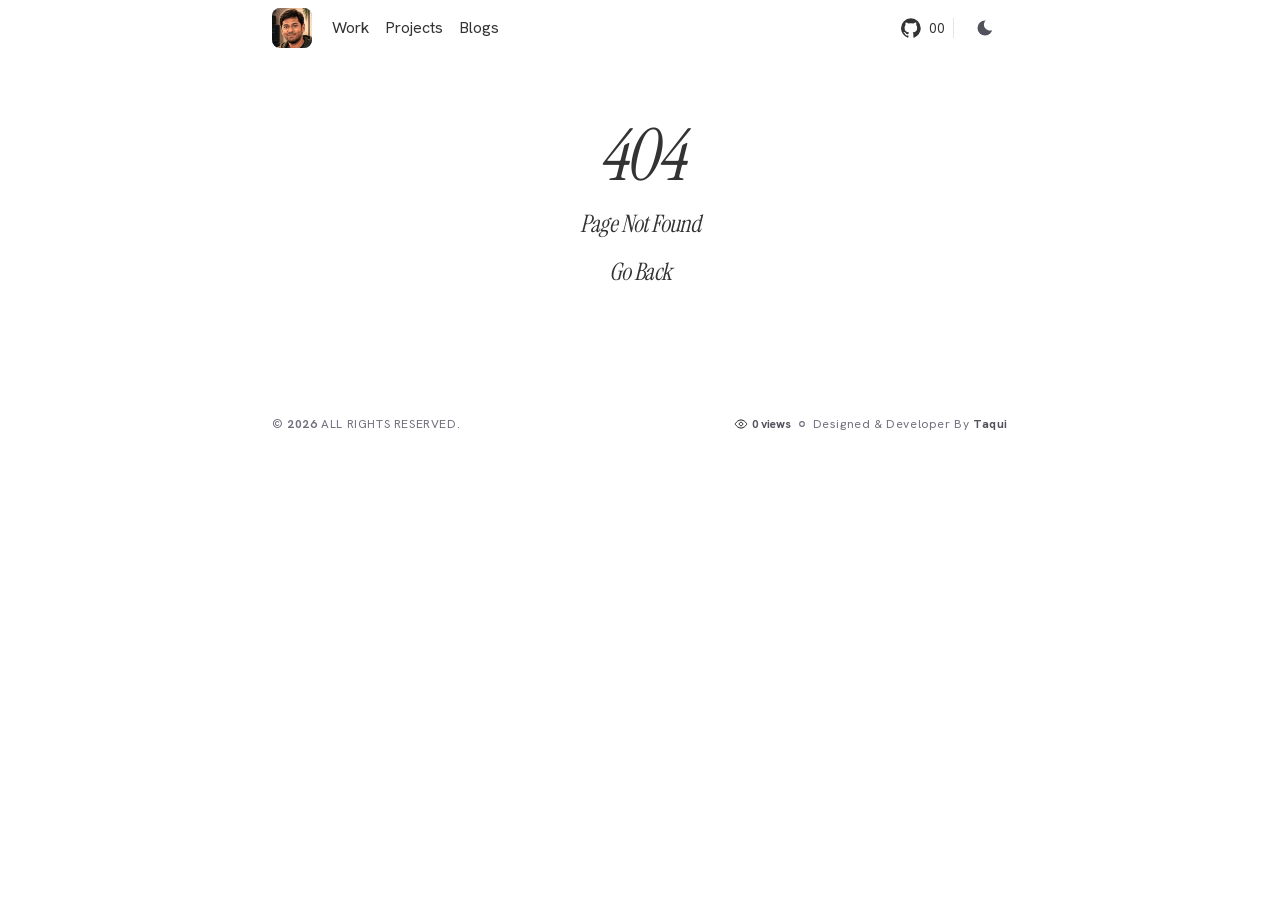
==== commit 4a23d48d: "added new blog post" ====
--- a/404/index.html
+++ b/404/index.html
@@ -1 +1 @@
-<!DOCTYPE html><!--B9KKdgWl8bQN6QHxJ3iXM--><html lang="en" class="hanken_grotesk_fd2d649c-module__FK73Cq__variable"><head><meta charSet="utf-8"/><meta name="viewport" content="width=device-width, initial-scale=1"/><link rel="stylesheet" href="/_next/static/chunks/3fb1c880d55de6ac.css" data-precedence="next"/><link rel="preload" as="script" fetchPriority="low" href="/_next/static/chunks/b5eba4662de91afd.js"/><script src="/_next/static/chunks/236f7e5abd6f09ff.js" async=""></script><script src="/_next/static/chunks/053ead3b76fe9925.js" async=""></script><script src="/_next/static/chunks/249261e921aeebba.js" async=""></script><script src="/_next/static/chunks/turbopack-29775bf7593c3ba2.js" async=""></script><script src="/_next/static/chunks/7f27f9630a007744.js" async=""></script><script src="/_next/static/chunks/28f168e22e4b9abf.js" async=""></script><script src="/_next/static/chunks/12fadfe4de0dc8ea.js" async=""></script><script src="/_next/static/chunks/59f67464b6d0c073.js" async=""></script><script src="/_next/static/chunks/ff1a16fafef87110.js" async=""></script><script src="/_next/static/chunks/7340adf74ff47ec0.js" async=""></script><meta name="robots" content="noindex"/><meta name="next-size-adjust" content=""/><title>Karthick Sannasi Periyasamy - Software Engineer &amp; Full Stack Developer</title><meta name="description" content="Portfolio of Karthick Sannasi Periyasamy (Karthick), software engineer and full stack developer building modern products with Next.js, TypeScript, React, and scalable backend systems."/><meta name="author" content="Karthick Sannasi Periyasamy"/><meta name="keywords" content="full stack developer portfolio,software developer portfolio,karthick sannasi periyasamy portfolio,next.js portfolio,react portfolio,Karthick Sannasi Periyasamy,Karthick S P,Karthick Sannasi,software engineer,software developer,full stack developer,web developer,frontend engineer,backend engineer,developer portfolio,typescript,javascript,karthick portfolio,karthick sannasi periyasamy backend developer,karthick sannasi periyasamy frontend developer,karthick sannasi periyasamy full stack developer,karthick sannasi periyasamy javascript developer,karthick sannasi periyasamy software engineer,karthick sannasi periyasamy typescript developer,karthick sannasi periyasamy web developer,backend developer,frontend developer,javascript developer,next.js developer,react developer"/><meta name="creator" content="Karthick Sannasi Periyasamy"/><meta name="robots" content="index, follow"/><meta name="googlebot" content="index, follow, max-video-preview:-1, max-image-preview:large, max-snippet:-1"/><link rel="canonical" href="http://localhost:3000/"/><meta property="og:title" content="Karthick Sannasi Periyasamy - Software Engineer &amp; Full Stack Developer"/><meta property="og:description" content="Portfolio of Karthick Sannasi Periyasamy (Karthick), software engineer and full stack developer building modern products with Next.js, TypeScript, React, and scalable backend systems."/><meta property="og:url" content="http://localhost:3000/"/><meta property="og:site_name" content="Karthick Sannasi Periyasamy - Portfolio"/><meta property="og:image" content="http://localhost:3000/api/og"/><meta property="og:image:width" content="1200"/><meta property="og:image:height" content="630"/><meta property="og:image:alt" content="Karthick Sannasi Periyasamy - Software Engineer &amp; Full Stack Developer"/><meta property="og:type" content="website"/><meta name="twitter:card" content="summary_large_image"/><meta name="twitter:title" content="Karthick Sannasi Periyasamy - Software Engineer &amp; Full Stack Developer"/><meta name="twitter:description" content="Portfolio of Karthick Sannasi Periyasamy (Karthick), software engineer and full stack developer building modern products with Next.js, TypeScript, React, and scalable backend systems."/><meta name="twitter:image" content="http://localhost:3000/api/og"/><meta name="twitter:image:width" content="1200"/><meta name="twitter:image:height" content="630"/><meta name="twitter:image:alt" content="Karthick Sannasi Periyasamy - Software Engineer &amp; Full Stack Developer"/><link rel="icon" href="/favicon.ico?favicon.693a45fd.ico" sizes="48x48" type="image/x-icon"/><script src="/_next/static/chunks/a6dad97d9634a72d.js" noModule=""></script></head><body class="geist_a71539c9-module__T19VSG__variable geist_mono_8d43a2aa-module__8Li5zG__variable instrument_serif_689fac43-module__DAWPXW__variable antialiased"><div hidden=""><!--$--><!--/$--></div><script>((a,b,c,d,e,f,g,h)=>{let i=document.documentElement,j=["light","dark"];function k(b){var c;(Array.isArray(a)?a:[a]).forEach(a=>{let c="class"===a,d=c&&f?e.map(a=>f[a]||a):e;c?(i.classList.remove(...d),i.classList.add(f&&f[b]?f[b]:b)):i.setAttribute(a,b)}),c=b,h&&j.includes(c)&&(i.style.colorScheme=c)}if(d)k(d);else try{let a=localStorage.getItem(b)||c,d=g&&"system"===a?window.matchMedia("(prefers-color-scheme: dark)").matches?"dark":"light":a;k(d)}catch(a){}})("class","theme","system",null,["light","dark"],null,true,true)</script><main class="min-h-dvh"><header class="container mx-auto max-w-full h-14 flex items-center md:max-w-3xl px-4 sticky top-0 z-50 rounded-md py-2 bg-background/95 supports-backdrop-filter:backdrop-blur-sm supports-backdrop-filter:bg-background/80"><div class="flex items-center justify-between w-full"><div class="flex gap-4"><nav class="flex items-center gap-3 md:gap-4 text"><div class="overflow-hidden shrink-0 will-change-transform" style="opacity:0;width:0px;transform:scale(0.9);transform-origin:0% 50% 0"><a class="block " href="/"><div class="size-10 rounded-md bg-blue-300 overflow-hidden flex items-end p-0"><img alt="logo" loading="lazy" width="100" height="100" decoding="async" data-nimg="1" class="h-full w-full object-cover scale-[1.3] translate-y-1.5 transition-transform duration-200 ease-in-out hover:scale-125" style="color:transparent" src="/1734156552263.jpg"/></div></a></div><a data-active="false" class="[@media(hover:hover)_and_(pointer:fine)]:hover:underline text-title [@media(hover:hover)_and_(pointer:fine)]:hover:decoration-2 [@media(hover:hover)_and_(pointer:fine)]:hover:underline-offset-4 data-[active=true]:underline-offset-4 data-[active=true]:decoration-2 data-[active=true]:underline transition-all" href="/work/">Work</a><a data-active="false" class="[@media(hover:hover)_and_(pointer:fine)]:hover:underline text-title [@media(hover:hover)_and_(pointer:fine)]:hover:decoration-2 [@media(hover:hover)_and_(pointer:fine)]:hover:underline-offset-4 data-[active=true]:underline-offset-4 data-[active=true]:decoration-2 data-[active=true]:underline transition-all" href="/projects/">Projects</a><a data-active="false" class="[@media(hover:hover)_and_(pointer:fine)]:hover:underline text-title [@media(hover:hover)_and_(pointer:fine)]:hover:decoration-2 [@media(hover:hover)_and_(pointer:fine)]:hover:underline-offset-4 data-[active=true]:underline-offset-4 data-[active=true]:decoration-2 data-[active=true]:underline transition-all" href="/blogs/">Blogs</a></nav></div><div class="flex items-center gap-2"><a href="https://github.com/spkarthick" target="_blank" rel="noreferrer"><div class="text-title group flex items-center gap-2 border-r pr-2"><svg xmlns="http://www.w3.org/2000/svg" class="group-hover:hidden block transition-all duration-300 ease-in-out" width="20" height="20" viewBox="0 0 432 416"><path fill="currentColor" d="M213.5 0q88.5 0 151 62.5T427 213q0 70-41 125.5T281 416q-14 2-14-11v-58q0-27-15-40q44-5 70.5-27t26.5-77q0-34-22-58q11-26-2-57q-18-5-58 22q-26-7-54-7t-53 7q-18-12-32.5-17.5T107 88h-6q-12 31-2 57q-22 24-22 58q0 55 27 77t70 27q-11 10-13 29q-42 18-62-18q-12-20-33-22q-2 0-4.5.5t-5 3.5t8.5 9q14 7 23 31q1 2 2 4.5t6.5 9.5t13 10.5T130 371t30-2v36q0 13-14 11q-64-22-105-77.5T0 213q0-88 62.5-150.5T213.5 0z"></path></svg><svg xmlns="http://www.w3.org/2000/svg" width="24" height="24" viewBox="0 0 24 24" fill="none" color="currentColor" class="size-5 group-hover:block hidden transition-all duration-300 ease-in-out"><path d="M16.5 7.5L6 18" stroke="currentColor" stroke-linecap="round" stroke-width="1.5"></path><path d="M8 6.18791C8 6.18791 16.0479 5.50949 17.2692 6.73079C18.4906 7.95209 17.812 16 17.812 16" stroke="currentColor" stroke-linecap="round" stroke-linejoin="round" stroke-width="1.5"></path></svg><span class="text-sm"> <!-- -->00</span></div></a><button data-slot="theme-toggler-button" class="focus-visible:border-ring cursor-pointer focus-visible:ring-ring/50 aria-invalid:ring-destructive/20 dark:aria-invalid:ring-destructive/40 aria-invalid:border-destructive dark:aria-invalid:border-destructive/50 rounded-lg border border-transparent bg-clip-padding text-sm font-medium focus-visible:ring-[3px] aria-invalid:ring-[3px] [&amp;_svg:not([class*=&#x27;size-&#x27;])]:size-4 inline-flex items-center justify-center whitespace-nowrap transition-all disabled:pointer-events-none disabled:opacity-50 [&amp;_svg]:pointer-events-none shrink-0 [&amp;_svg]:shrink-0 outline-none group/button select-none hover:bg-muted hover:text-foreground dark:hover:bg-muted/50 aria-expanded:bg-muted aria-expanded:text-foreground h-9 gap-1.5 px-2.5 has-data-[icon=inline-end]:pr-3 has-data-[icon=inline-start]:pl-3"><svg xmlns="http://www.w3.org/2000/svg" aria-hidden="true" class="size-6 text-primary" fill="currentColor" stroke-linecap="round" viewBox="0 0 32 32"><clipPath id="skiper-btn-2"><path d="M0-5h30a1 1 0 0 0 9 13v24H0Z"></path></clipPath><g clip-path="url(#skiper-btn-2)"><circle cx="16" cy="16"></circle><g stroke="currentColor" stroke-width="1.5"><path d="M16 5.5v-4"></path><path d="M16 30.5v-4"></path><path d="M1.5 16h4"></path><path d="M26.5 16h4"></path><path d="m23.4 8.6 2.8-2.8"></path><path d="m5.7 26.3 2.9-2.9"></path><path d="m5.8 5.8 2.8 2.8"></path><path d="m23.4 23.4 2.9 2.9"></path></g></g></svg></button><style>::view-transition-old(root), ::view-transition-new(root){animation:none;mix-blend-mode:normal;}</style></div></div></header><div class="container m-auto max-w-full md:max-w-3xl px-4 h-auto  py-16"><div class="flex items-center justify-center h-full"><div class="flex flex-col items-center justify-center gap-4"><h1 class="text-4xl md:text-7xl font-instrument-serif italic font-medium text-title dark:text-gray-50 tracking-tight transition-colors duration-300">404</h1><p class="text-lg md:text-2xl font-instrument-serif italic font-medium text-title dark:text-gray-50 tracking-tight transition-colors duration-300">Page Not Found</p><a class="text-lg md:text-2xl font-instrument-serif italic font-medium text-title dark:text-gray-50 tracking-tight transition-colors duration-300" href="/">Go Back</a></div></div></div><!--$--><!--/$--><footer class="container mx-auto max-w-full md:max-w-3xl px-4 h-auto py-16 animate-fade-in-blur"><div class="flex md:flex-row flex-col items-center justify-center md:justify-between gap-4 md:gap-0 h-full"><span class="text-xs text-subtle uppercase tracking-wider">© <b>2026<!-- --> </b>All rights reserved.</span><div class="flex items-center gap-1"><div class=""><div class="flex items-center justify-center gap-1  text-primary  "><svg xmlns="http://www.w3.org/2000/svg" width="14" height="14" viewBox="0 0 24 24" fill="none" color="currentColor" class="text-black dark:text-white"><path d="M21.544 11.045C21.848 11.4713 22 11.6845 22 12C22 12.3155 21.848 12.5287 21.544 12.955C20.1779 14.8706 16.6892 19 12 19C7.31078 19 3.8221 14.8706 2.45604 12.955C2.15201 12.5287 2 12.3155 2 12C2 11.6845 2.15201 11.4713 2.45604 11.045C3.8221 9.12944 7.31078 5 12 5C16.6892 5 20.1779 9.12944 21.544 11.045Z" stroke="currentColor" stroke-width="1.5"></path><path d="M15 12C15 10.3431 13.6569 9 12 9C10.3431 9 9 10.3431 9 12C9 13.6569 10.3431 15 12 15C13.6569 15 15 13.6569 15 12Z" stroke="currentColor" stroke-width="1.5"></path></svg><p class="text-xs font-bold  tracking-tight transition-colors duration-300">0<!-- --> views</p></div></div><span class="text-xs text-subtle w-fit"><svg xmlns="http://www.w3.org/2000/svg" width="14" height="14" viewBox="0 0 24 24"><path fill="none" stroke="currentColor" stroke-linecap="round" stroke-linejoin="round" stroke-width="2" d="M8 12a4 4 0 1 0 8 0a4 4 0 1 0-8 0"></path></svg></span><span class="text-xs text-subtle tracking-wider">Designed &amp; Developer By <span class="text-primary font-bold">Taqui</span></span></div></div></footer></main><script type="application/ld+json">{"@context":"https://schema.org","@graph":[{"@context":"https://schema.org","@type":"Person","name":"Karthick Sannasi Periyasamy","alternateName":["Karthick","Karthick Sannasi","Karthick Periyasamy","Karthick Sannasi Periyasamy"],"jobTitle":"Full Stack Developer","description":"Passionate developer building modern web experiences with strong frontend craftsmanship, scalable backend systems, cloud-native engineering, and practical AI integration.","email":"mailto:spkarthick91@gmail.com","url":"http://localhost:3000","sameAs":["https://github.com/spkarthick","https://www.linkedin.com/in/karthick-s-p"],"knowsAbout":["Software Engineering","Full Stack Development","Next.js","React","TypeScript","Backend Development","AI Application Development"]},{"@context":"https://schema.org","@type":"WebSite","name":"Karthick Sannasi Periyasamy - Portfolio","alternateName":["Karthick","Karthick Portfolio","Karthick Sannasi Periyasamy Portfolio"],"url":"http://localhost:3000","description":"Passionate developer building modern web experiences with strong frontend craftsmanship, scalable backend systems, cloud-native engineering, and practical AI integration.","author":{"@type":"Person","name":"Karthick Sannasi Periyasamy"}}]}</script><div data-rht-toaster="" style="position:fixed;z-index:9999;top:16px;left:16px;right:16px;bottom:16px;pointer-events:none"></div><script src="/_next/static/chunks/b5eba4662de91afd.js" id="_R_" async=""></script><script>(self.__next_f=self.__next_f||[]).push([0])</script><script>self.__next_f.push([1,"1:\"$Sreact.fragment\"\n2:I[23475,[\"/_next/static/chunks/7f27f9630a007744.js\",\"/_next/static/chunks/28f168e22e4b9abf.js\",\"/_next/static/chunks/12fadfe4de0dc8ea.js\",\"/_next/static/chunks/59f67464b6d0c073.js\"],\"ViewTransitions\"]\n3:I[68208,[\"/_next/static/chunks/7f27f9630a007744.js\",\"/_next/static/chunks/28f168e22e4b9abf.js\",\"/_next/static/chunks/12fadfe4de0dc8ea.js\",\"/_next/static/chunks/59f67464b6d0c073.js\"],\"ThemeProvider\"]\n4:I[91270,[\"/_next/static/chunks/7f27f9630a007744.js\",\"/_next/static/chunks/28f168e22e4b9abf.js\",\"/_next/static/chunks/12fadfe4de0dc8ea.js\",\"/_next/static/chunks/59f67464b6d0c073.js\"],\"default\"]\n5:I[86294,[\"/_next/static/chunks/7f27f9630a007744.js\",\"/_next/static/chunks/28f168e22e4b9abf.js\",\"/_next/static/chunks/12fadfe4de0dc8ea.js\",\"/_next/static/chunks/59f67464b6d0c073.js\"],\"default\"]\n6:I[60135,[\"/_next/static/chunks/7f27f9630a007744.js\",\"/_next/static/chunks/28f168e22e4b9abf.js\",\"/_next/static/chunks/12fadfe4de0dc8ea.js\",\"/_next/static/chunks/59f67464b6d0c073.js\"],\"default\"]\n7:I[42097,[\"/_next/static/chunks/7f27f9630a007744.js\",\"/_next/static/chunks/28f168e22e4b9abf.js\",\"/_next/static/chunks/12fadfe4de0dc8ea.js\",\"/_next/static/chunks/59f67464b6d0c073.js\"],\"ThemeTogglerButton\"]\n8:I[39756,[\"/_next/static/chunks/ff1a16fafef87110.js\",\"/_next/static/chunks/7340adf74ff47ec0.js\"],\"default\"]\n9:I[37457,[\"/_next/static/chunks/ff1a16fafef87110.js\",\"/_next/static/chunks/7340adf74ff47ec0.js\"],\"default\"]\na:I[22016,[\"/_next/static/chunks/7f27f9630a007744.js\",\"/_next/static/chunks/28f168e22e4b9abf.js\",\"/_next/static/chunks/12fadfe4de0dc8ea.js\",\"/_next/static/chunks/59f67464b6d0c073.js\"],\"\"]\n12:I[68027,[\"/_next/static/chunks/ff1a16fafef87110.js\",\"/_next/static/chunks/7340adf74ff47ec0.js\"],\"default\"]\n:HL[\"/_next/static/chunks/3fb1c880d55de6ac.css\",\"style\"]\nc:T4cb,{\"@context\":\"https://schema.org\",\"@graph\":[{\"@context\":\"https://schema.org\",\"@type\":\"Person\",\"name\":\"Karthick Sannasi Periyasamy\",\"alternateName\":[\"Karthick\",\"Karthick Sannasi\",\"Karthick Periyasamy\",\"Karthick Sannasi Periyasamy\"],\"jobTitle\":\"Full Stack Developer\",\"description\":\"Passionate developer building modern web experiences with strong frontend craftsmanship, scalable backend systems, cloud-native engineering, and practical AI integration.\",\"email\":\"mailto:spkarthick91@gmail.com\",\"url\":\"http://localhost:3000\",\"sameAs\":[\"https://github.com/spkarthick\",\"https://www.linkedin.com/in/karthick-s-p\"],\"knowsAbout\":[\"Software Engineering\",\"Full Stack Development\",\"Next.js\",\"React\",\"TypeScript\",\"Backend Development\",\"AI Application Development\"]},{\"@context\":\"https://schema.org\",\"@type\":\"WebSite\",\"name\":\"Karthick Sannasi Periyasamy - Portfolio\",\"alternateName\":[\"Karthick\",\"Karthick Portfolio\",\"Karthick Sannasi Periyasamy Portfolio\"],\"url\":\"http://localhost:3000\",\"description\":\"Passionate developer building modern web experiences with strong frontend craftsmanship, scalable backend systems, cloud-native engineering, and practical AI integration.\",\"author\":{\"@type\":\"Person\",\"name\":\"Karthick Sannasi Periyasamy\"}}]}"])</script><script>self.__next_f.push([1,"0:{\"P\":null,\"b\":\"B9KKdgWl8bQN6QHxJ3iXM\",\"c\":[\"\",\"_not-found\",\"\"],\"q\":\"\",\"i\":false,\"f\":[[[\"\",{\"children\":[\"/_not-found\",{\"children\":[\"__PAGE__\",{}]}]},\"$undefined\",\"$undefined\",true],[[\"$\",\"$1\",\"c\",{\"children\":[[[\"$\",\"link\",\"0\",{\"rel\":\"stylesheet\",\"href\":\"/_next/static/chunks/3fb1c880d55de6ac.css\",\"precedence\":\"next\",\"crossOrigin\":\"$undefined\",\"nonce\":\"$undefined\"}],[\"$\",\"script\",\"script-0\",{\"src\":\"/_next/static/chunks/7f27f9630a007744.js\",\"async\":true,\"nonce\":\"$undefined\"}],[\"$\",\"script\",\"script-1\",{\"src\":\"/_next/static/chunks/28f168e22e4b9abf.js\",\"async\":true,\"nonce\":\"$undefined\"}],[\"$\",\"script\",\"script-2\",{\"src\":\"/_next/static/chunks/12fadfe4de0dc8ea.js\",\"async\":true,\"nonce\":\"$undefined\"}],[\"$\",\"script\",\"script-3\",{\"src\":\"/_next/static/chunks/59f67464b6d0c073.js\",\"async\":true,\"nonce\":\"$undefined\"}]],[\"$\",\"$L2\",null,{\"children\":[\"$\",\"html\",null,{\"lang\":\"en\",\"className\":\"hanken_grotesk_fd2d649c-module__FK73Cq__variable\",\"suppressHydrationWarning\":true,\"children\":[\"$\",\"body\",null,{\"className\":\"geist_a71539c9-module__T19VSG__variable geist_mono_8d43a2aa-module__8Li5zG__variable instrument_serif_689fac43-module__DAWPXW__variable antialiased\",\"children\":[[\"$\",\"$L3\",null,{\"attribute\":\"class\",\"defaultTheme\":\"system\",\"enableSystem\":true,\"disableTransitionOnChange\":true,\"children\":[\"$\",\"$L4\",null,{\"children\":[\"$\",\"main\",null,{\"className\":\"min-h-dvh\",\"children\":[[\"$\",\"header\",null,{\"className\":\"container mx-auto max-w-full h-14 flex items-center md:max-w-3xl px-4 sticky top-0 z-50 rounded-md py-2 bg-background/95 supports-backdrop-filter:backdrop-blur-sm supports-backdrop-filter:bg-background/80\",\"children\":[\"$\",\"div\",null,{\"className\":\"flex items-center justify-between w-full\",\"children\":[[\"$\",\"div\",null,{\"className\":\"flex gap-4\",\"children\":[\"$\",\"$L5\",null,{}]}],[\"$\",\"div\",null,{\"className\":\"flex items-center gap-2\",\"children\":[[\"$\",\"$L6\",null,{}],[\"$\",\"$L7\",null,{\"variant\":\"ghost\",\"size\":\"lg\",\"direction\":\"ttb\"}]]}]]}]}],[\"$\",\"$L8\",null,{\"parallelRouterKey\":\"children\",\"error\":\"$undefined\",\"errorStyles\":\"$undefined\",\"errorScripts\":\"$undefined\",\"template\":[\"$\",\"$L9\",null,{}],\"templateStyles\":\"$undefined\",\"templateScripts\":\"$undefined\",\"notFound\":[[\"$\",\"div\",null,{\"className\":\"container m-auto max-w-full md:max-w-3xl px-4 h-auto  py-16\",\"children\":[\"$\",\"div\",null,{\"className\":\"flex items-center justify-center h-full\",\"children\":[\"$\",\"div\",null,{\"className\":\"flex flex-col items-center justify-center gap-4\",\"children\":[[\"$\",\"h1\",null,{\"className\":\"text-4xl md:text-7xl font-instrument-serif italic font-medium text-title dark:text-gray-50 tracking-tight transition-colors duration-300\",\"children\":\"404\"}],[\"$\",\"p\",null,{\"className\":\"text-lg md:text-2xl font-instrument-serif italic font-medium text-title dark:text-gray-50 tracking-tight transition-colors duration-300\",\"children\":\"Page Not Found\"}],[\"$\",\"$La\",null,{\"href\":\"/\",\"className\":\"text-lg md:text-2xl font-instrument-serif italic font-medium text-title dark:text-gray-50 tracking-tight transition-colors duration-300\",\"children\":\"Go Back\"}]]}]}]}],[]],\"forbidden\":\"$undefined\",\"unauthorized\":\"$undefined\"}],[\"$\",\"footer\",null,{\"className\":\"container mx-auto max-w-full md:max-w-3xl px-4 h-auto py-16 animate-fade-in-blur\",\"children\":[\"$\",\"div\",null,{\"className\":\"flex md:flex-row flex-col items-center justify-center md:justify-between gap-4 md:gap-0 h-full\",\"children\":[[\"$\",\"span\",null,{\"className\":\"text-xs text-subtle uppercase tracking-wider\",\"children\":[\"© \",[\"$\",\"b\",null,{\"children\":[2026,\" \"]}],\"All rights reserved.\"]}],[\"$\",\"div\",null,{\"className\":\"flex items-center gap-1\",\"children\":[[\"$\",\"div\",null,{\"className\":\"\",\"children\":\"$@b\"}],[\"$\",\"span\",null,{\"className\":\"text-xs text-subtle w-fit\",\"children\":[\"$\",\"svg\",null,{\"xmlns\":\"http://www.w3.org/2000/svg\",\"width\":14,\"height\":14,\"viewBox\":\"0 0 24 24\",\"children\":[\"$\",\"path\",null,{\"fill\":\"none\",\"stroke\":\"currentColor\",\"strokeLinecap\":\"round\",\"strokeLinejoin\":\"round\",\"strokeWidth\":\"2\",\"d\":\"M8 12a4 4 0 1 0 8 0a4 4 0 1 0-8 0\"}]}]}],[\"$\",\"span\",null,{\"className\":\"text-xs text-subtle tracking-wider\",\"children\":[\"Designed \u0026 Developer By \",[\"$\",\"span\",null,{\"className\":\"text-primary font-bold\",\"children\":\"Taqui\"}]]}]]}]]}]}]]}]}]}],[\"$\",\"script\",null,{\"type\":\"application/ld+json\",\"dangerouslySetInnerHTML\":{\"__html\":\"$c\"}}],\"$Ld\",\"$Le\"]}]}]}]]}],{\"children\":[\"$Lf\",{\"children\":[\"$L10\",{},null,false,false]},null,false,false]},null,false,false],\"$L11\",false]],\"m\":\"$undefined\",\"G\":[\"$12\",\"$undefined\"],\"S\":true}\n"])</script><script>self.__next_f.push([1,"13:I[5766,[\"/_next/static/chunks/7f27f9630a007744.js\",\"/_next/static/chunks/28f168e22e4b9abf.js\",\"/_next/static/chunks/12fadfe4de0dc8ea.js\",\"/_next/static/chunks/59f67464b6d0c073.js\"],\"Toaster\"]\n14:I[97367,[\"/_next/static/chunks/ff1a16fafef87110.js\",\"/_next/static/chunks/7340adf74ff47ec0.js\"],\"OutletBoundary\"]\n15:\"$Sreact.suspense\"\n17:I[97367,[\"/_next/static/chunks/ff1a16fafef87110.js\",\"/_next/static/chunks/7340adf74ff47ec0.js\"],\"ViewportBoundary\"]\n19:I[97367,[\"/_next/static/chunks/ff1a16fafef87110.js\",\"/_next/static/chunks/7340adf74ff47ec0.js\"],\"MetadataBoundary\"]\nd:[\"$\",\"$L13\",null,{}]\ne:null\nf:[\"$\",\"$1\",\"c\",{\"children\":[null,[\"$\",\"$L8\",null,{\"parallelRouterKey\":\"children\",\"error\":\"$undefined\",\"errorStyles\":\"$undefined\",\"errorScripts\":\"$undefined\",\"template\":[\"$\",\"$L9\",null,{}],\"templateStyles\":\"$undefined\",\"templateScripts\":\"$undefined\",\"notFound\":\"$undefined\",\"forbidden\":\"$undefined\",\"unauthorized\":\"$undefined\"}]]}]\n10:[\"$\",\"$1\",\"c\",{\"children\":[[\"$\",\"div\",null,{\"className\":\"container m-auto max-w-full md:max-w-3xl px-4 h-auto  py-16\",\"children\":[\"$\",\"div\",null,{\"className\":\"flex items-center justify-center h-full\",\"children\":[\"$\",\"div\",null,{\"className\":\"flex flex-col items-center justify-center gap-4\",\"children\":[[\"$\",\"h1\",null,{\"className\":\"text-4xl md:text-7xl font-instrument-serif italic font-medium text-title dark:text-gray-50 tracking-tight transition-colors duration-300\",\"children\":\"404\"}],[\"$\",\"p\",null,{\"className\":\"text-lg md:text-2xl font-instrument-serif italic font-medium text-title dark:text-gray-50 tracking-tight transition-colors duration-300\",\"children\":\"Page Not Found\"}],[\"$\",\"$La\",null,{\"href\":\"/\",\"className\":\"text-lg md:text-2xl font-instrument-serif italic font-medium text-title dark:text-gray-50 tracking-tight transition-colors duration-300\",\"children\":\"Go Back\"}]]}]}]}],null,[\"$\",\"$L14\",null,{\"children\":[\"$\",\"$15\",null,{\"name\":\"Next.MetadataOutlet\",\"children\":\"$@16\"}]}]]}]\n11:[\"$\",\"$1\",\"h\",{\"children\":[[\"$\",\"meta\",null,{\"name\":\"robots\",\"content\":\"noindex\"}],[\"$\",\"$L17\",null,{\"children\":\"$L18\"}],[\"$\",\"div\",null,{\"hidden\":true,\"children\":[\"$\",\"$L19\",null,{\"children\":[\"$\",\"$15\",null,{\"name\":\"Next.Metadata\",\"children\":\"$L1a\"}]}]}],[\"$\",\"meta\",null,{\"name\":\"next-size-adjust\",\"content\":\"\"}]]}]\n"])</script><script>self.__next_f.push([1,"b:[\"$\",\"div\",null,{\"className\":\"flex items-center justify-center gap-1  text-primary  \",\"children\":[[\"$\",\"svg\",null,{\"ref\":\"$undefined\",\"xmlns\":\"http://www.w3.org/2000/svg\",\"width\":14,\"height\":14,\"viewBox\":\"0 0 24 24\",\"fill\":\"none\",\"color\":\"currentColor\",\"className\":\"text-black dark:text-white\",\"children\":[[\"$\",\"path\",\"0\",{\"d\":\"M21.544 11.045C21.848 11.4713 22 11.6845 22 12C22 12.3155 21.848 12.5287 21.544 12.955C20.1779 14.8706 16.6892 19 12 19C7.31078 19 3.8221 14.8706 2.45604 12.955C2.15201 12.5287 2 12.3155 2 12C2 11.6845 2.15201 11.4713 2.45604 11.045C3.8221 9.12944 7.31078 5 12 5C16.6892 5 20.1779 9.12944 21.544 11.045Z\",\"stroke\":\"currentColor\",\"strokeWidth\":\"1.5\",\"opacity\":\"$undefined\"}],[\"$\",\"path\",\"1\",{\"d\":\"M15 12C15 10.3431 13.6569 9 12 9C10.3431 9 9 10.3431 9 12C9 13.6569 10.3431 15 12 15C13.6569 15 15 13.6569 15 12Z\",\"stroke\":\"currentColor\",\"strokeWidth\":\"1.5\",\"opacity\":\"$undefined\"}]]}],[\"$\",\"p\",null,{\"className\":\"text-xs font-bold  tracking-tight transition-colors duration-300\",\"children\":[0,\" views\"]}]]}]\n"])</script><script>self.__next_f.push([1,"18:[[\"$\",\"meta\",\"0\",{\"charSet\":\"utf-8\"}],[\"$\",\"meta\",\"1\",{\"name\":\"viewport\",\"content\":\"width=device-width, initial-scale=1\"}]]\n"])</script><script>self.__next_f.push([1,"1b:I[27201,[\"/_next/static/chunks/ff1a16fafef87110.js\",\"/_next/static/chunks/7340adf74ff47ec0.js\"],\"IconMark\"]\n16:null\n"])</script><script>self.__next_f.push([1,"1a:[[\"$\",\"title\",\"0\",{\"children\":\"Karthick Sannasi Periyasamy - Software Engineer \u0026 Full Stack Developer\"}],[\"$\",\"meta\",\"1\",{\"name\":\"description\",\"content\":\"Portfolio of Karthick Sannasi Periyasamy (Karthick), software engineer and full stack developer building modern products with Next.js, TypeScript, React, and scalable backend systems.\"}],[\"$\",\"meta\",\"2\",{\"name\":\"author\",\"content\":\"Karthick Sannasi Periyasamy\"}],[\"$\",\"meta\",\"3\",{\"name\":\"keywords\",\"content\":\"full stack developer portfolio,software developer portfolio,karthick sannasi periyasamy portfolio,next.js portfolio,react portfolio,Karthick Sannasi Periyasamy,Karthick S P,Karthick Sannasi,software engineer,software developer,full stack developer,web developer,frontend engineer,backend engineer,developer portfolio,typescript,javascript,karthick portfolio,karthick sannasi periyasamy backend developer,karthick sannasi periyasamy frontend developer,karthick sannasi periyasamy full stack developer,karthick sannasi periyasamy javascript developer,karthick sannasi periyasamy software engineer,karthick sannasi periyasamy typescript developer,karthick sannasi periyasamy web developer,backend developer,frontend developer,javascript developer,next.js developer,react developer\"}],[\"$\",\"meta\",\"4\",{\"name\":\"creator\",\"content\":\"Karthick Sannasi Periyasamy\"}],[\"$\",\"meta\",\"5\",{\"name\":\"robots\",\"content\":\"index, follow\"}],[\"$\",\"meta\",\"6\",{\"name\":\"googlebot\",\"content\":\"index, follow, max-video-preview:-1, max-image-preview:large, max-snippet:-1\"}],[\"$\",\"link\",\"7\",{\"rel\":\"canonical\",\"href\":\"http://localhost:3000/\"}],[\"$\",\"meta\",\"8\",{\"property\":\"og:title\",\"content\":\"Karthick Sannasi Periyasamy - Software Engineer \u0026 Full Stack Developer\"}],[\"$\",\"meta\",\"9\",{\"property\":\"og:description\",\"content\":\"Portfolio of Karthick Sannasi Periyasamy (Karthick), software engineer and full stack developer building modern products with Next.js, TypeScript, React, and scalable backend systems.\"}],[\"$\",\"meta\",\"10\",{\"property\":\"og:url\",\"content\":\"http://localhost:3000/\"}],[\"$\",\"meta\",\"11\",{\"property\":\"og:site_name\",\"content\":\"Karthick Sannasi Periyasamy - Portfolio\"}],[\"$\",\"meta\",\"12\",{\"property\":\"og:image\",\"content\":\"http://localhost:3000/api/og\"}],[\"$\",\"meta\",\"13\",{\"property\":\"og:image:width\",\"content\":\"1200\"}],[\"$\",\"meta\",\"14\",{\"property\":\"og:image:height\",\"content\":\"630\"}],[\"$\",\"meta\",\"15\",{\"property\":\"og:image:alt\",\"content\":\"Karthick Sannasi Periyasamy - Software Engineer \u0026 Full Stack Developer\"}],[\"$\",\"meta\",\"16\",{\"property\":\"og:type\",\"content\":\"website\"}],[\"$\",\"meta\",\"17\",{\"name\":\"twitter:card\",\"content\":\"summary_large_image\"}],[\"$\",\"meta\",\"18\",{\"name\":\"twitter:title\",\"content\":\"Karthick Sannasi Periyasamy - Software Engineer \u0026 Full Stack Developer\"}],[\"$\",\"meta\",\"19\",{\"name\":\"twitter:description\",\"content\":\"Portfolio of Karthick Sannasi Periyasamy (Karthick), software engineer and full stack developer building modern products with Next.js, TypeScript, React, and scalable backend systems.\"}],[\"$\",\"meta\",\"20\",{\"name\":\"twitter:image\",\"content\":\"http://localhost:3000/api/og\"}],[\"$\",\"meta\",\"21\",{\"name\":\"twitter:image:width\",\"content\":\"1200\"}],[\"$\",\"meta\",\"22\",{\"name\":\"twitter:image:height\",\"content\":\"630\"}],[\"$\",\"meta\",\"23\",{\"name\":\"twitter:image:alt\",\"content\":\"Karthick Sannasi Periyasamy - Software Engineer \u0026 Full Stack Developer\"}],[\"$\",\"link\",\"24\",{\"rel\":\"icon\",\"href\":\"/favicon.ico?favicon.693a45fd.ico\",\"sizes\":\"48x48\",\"type\":\"image/x-icon\"}],[\"$\",\"$L1b\",\"25\",{}]]\n"])</script></body></html>+<!DOCTYPE html><!--urV5Eyi2nWMdoR3CmSCQy--><html lang="en" class="hanken_grotesk_fd2d649c-module__FK73Cq__variable"><head><meta charSet="utf-8"/><meta name="viewport" content="width=device-width, initial-scale=1"/><link rel="stylesheet" href="/_next/static/chunks/3fb1c880d55de6ac.css" data-precedence="next"/><link rel="preload" as="script" fetchPriority="low" href="/_next/static/chunks/b5eba4662de91afd.js"/><script src="/_next/static/chunks/236f7e5abd6f09ff.js" async=""></script><script src="/_next/static/chunks/053ead3b76fe9925.js" async=""></script><script src="/_next/static/chunks/249261e921aeebba.js" async=""></script><script src="/_next/static/chunks/turbopack-29775bf7593c3ba2.js" async=""></script><script src="/_next/static/chunks/7f27f9630a007744.js" async=""></script><script src="/_next/static/chunks/28f168e22e4b9abf.js" async=""></script><script src="/_next/static/chunks/12fadfe4de0dc8ea.js" async=""></script><script src="/_next/static/chunks/59f67464b6d0c073.js" async=""></script><script src="/_next/static/chunks/ff1a16fafef87110.js" async=""></script><script src="/_next/static/chunks/7340adf74ff47ec0.js" async=""></script><meta name="robots" content="noindex"/><meta name="next-size-adjust" content=""/><title>Karthick Sannasi Periyasamy - Software Engineer &amp; Full Stack Developer</title><meta name="description" content="Portfolio of Karthick Sannasi Periyasamy (Karthick), software engineer and full stack developer building modern products with Next.js, TypeScript, React, and scalable backend systems."/><meta name="author" content="Karthick Sannasi Periyasamy"/><meta name="keywords" content="full stack developer portfolio,software developer portfolio,karthick sannasi periyasamy portfolio,next.js portfolio,react portfolio,Karthick Sannasi Periyasamy,Karthick S P,Karthick Sannasi,software engineer,software developer,full stack developer,web developer,frontend engineer,backend engineer,developer portfolio,typescript,javascript,discovery openai,openai,openai agent,karthick portfolio,karthick sannasi periyasamy backend developer,karthick sannasi periyasamy frontend developer,karthick sannasi periyasamy full stack developer,karthick sannasi periyasamy javascript developer,karthick sannasi periyasamy software engineer,karthick sannasi periyasamy typescript developer,karthick sannasi periyasamy web developer,cloud,accessible"/><meta name="creator" content="Karthick Sannasi Periyasamy"/><meta name="robots" content="index, follow"/><meta name="googlebot" content="index, follow, max-video-preview:-1, max-image-preview:large, max-snippet:-1"/><link rel="canonical" href="http://localhost:3000/"/><meta property="og:title" content="Karthick Sannasi Periyasamy - Software Engineer &amp; Full Stack Developer"/><meta property="og:description" content="Portfolio of Karthick Sannasi Periyasamy (Karthick), software engineer and full stack developer building modern products with Next.js, TypeScript, React, and scalable backend systems."/><meta property="og:url" content="http://localhost:3000/"/><meta property="og:site_name" content="Karthick Sannasi Periyasamy - Portfolio"/><meta property="og:image" content="http://localhost:3000/api/og"/><meta property="og:image:width" content="1200"/><meta property="og:image:height" content="630"/><meta property="og:image:alt" content="Karthick Sannasi Periyasamy - Software Engineer &amp; Full Stack Developer"/><meta property="og:type" content="website"/><meta name="twitter:card" content="summary_large_image"/><meta name="twitter:title" content="Karthick Sannasi Periyasamy - Software Engineer &amp; Full Stack Developer"/><meta name="twitter:description" content="Portfolio of Karthick Sannasi Periyasamy (Karthick), software engineer and full stack developer building modern products with Next.js, TypeScript, React, and scalable backend systems."/><meta name="twitter:image" content="http://localhost:3000/api/og"/><meta name="twitter:image:width" content="1200"/><meta name="twitter:image:height" content="630"/><meta name="twitter:image:alt" content="Karthick Sannasi Periyasamy - Software Engineer &amp; Full Stack Developer"/><link rel="icon" href="/favicon.ico?favicon.693a45fd.ico" sizes="48x48" type="image/x-icon"/><script src="/_next/static/chunks/a6dad97d9634a72d.js" noModule=""></script></head><body class="geist_a71539c9-module__T19VSG__variable geist_mono_8d43a2aa-module__8Li5zG__variable instrument_serif_689fac43-module__DAWPXW__variable antialiased"><div hidden=""><!--$--><!--/$--></div><script>((a,b,c,d,e,f,g,h)=>{let i=document.documentElement,j=["light","dark"];function k(b){var c;(Array.isArray(a)?a:[a]).forEach(a=>{let c="class"===a,d=c&&f?e.map(a=>f[a]||a):e;c?(i.classList.remove(...d),i.classList.add(f&&f[b]?f[b]:b)):i.setAttribute(a,b)}),c=b,h&&j.includes(c)&&(i.style.colorScheme=c)}if(d)k(d);else try{let a=localStorage.getItem(b)||c,d=g&&"system"===a?window.matchMedia("(prefers-color-scheme: dark)").matches?"dark":"light":a;k(d)}catch(a){}})("class","theme","system",null,["light","dark"],null,true,true)</script><main class="min-h-dvh"><header class="container mx-auto max-w-full h-14 flex items-center md:max-w-3xl px-4 sticky top-0 z-50 rounded-md py-2 bg-background/95 supports-backdrop-filter:backdrop-blur-sm supports-backdrop-filter:bg-background/80"><div class="flex items-center justify-between w-full"><div class="flex gap-4"><nav class="flex items-center gap-3 md:gap-4 text"><div class="overflow-hidden shrink-0 will-change-transform" style="opacity:0;width:0px;transform:scale(0.9);transform-origin:0% 50% 0"><a class="block " href="/"><div class="size-10 rounded-md bg-blue-300 overflow-hidden flex items-end p-0"><img alt="logo" loading="lazy" width="100" height="100" decoding="async" data-nimg="1" class="h-full w-full object-cover scale-[1.3] translate-y-1.5 transition-transform duration-200 ease-in-out hover:scale-125" style="color:transparent" src="/1734156552263.jpg"/></div></a></div><a data-active="false" class="[@media(hover:hover)_and_(pointer:fine)]:hover:underline text-title [@media(hover:hover)_and_(pointer:fine)]:hover:decoration-2 [@media(hover:hover)_and_(pointer:fine)]:hover:underline-offset-4 data-[active=true]:underline-offset-4 data-[active=true]:decoration-2 data-[active=true]:underline transition-all" href="/work/">Work</a><a data-active="false" class="[@media(hover:hover)_and_(pointer:fine)]:hover:underline text-title [@media(hover:hover)_and_(pointer:fine)]:hover:decoration-2 [@media(hover:hover)_and_(pointer:fine)]:hover:underline-offset-4 data-[active=true]:underline-offset-4 data-[active=true]:decoration-2 data-[active=true]:underline transition-all" href="/projects/">Projects</a><a data-active="false" class="[@media(hover:hover)_and_(pointer:fine)]:hover:underline text-title [@media(hover:hover)_and_(pointer:fine)]:hover:decoration-2 [@media(hover:hover)_and_(pointer:fine)]:hover:underline-offset-4 data-[active=true]:underline-offset-4 data-[active=true]:decoration-2 data-[active=true]:underline transition-all" href="/blogs/">Blogs</a></nav></div><div class="flex items-center gap-2"><a href="https://github.com/spkarthick" target="_blank" rel="noreferrer"><div class="text-title group flex items-center gap-2 border-r pr-2"><svg xmlns="http://www.w3.org/2000/svg" class="group-hover:hidden block transition-all duration-300 ease-in-out" width="20" height="20" viewBox="0 0 432 416"><path fill="currentColor" d="M213.5 0q88.5 0 151 62.5T427 213q0 70-41 125.5T281 416q-14 2-14-11v-58q0-27-15-40q44-5 70.5-27t26.5-77q0-34-22-58q11-26-2-57q-18-5-58 22q-26-7-54-7t-53 7q-18-12-32.5-17.5T107 88h-6q-12 31-2 57q-22 24-22 58q0 55 27 77t70 27q-11 10-13 29q-42 18-62-18q-12-20-33-22q-2 0-4.5.5t-5 3.5t8.5 9q14 7 23 31q1 2 2 4.5t6.5 9.5t13 10.5T130 371t30-2v36q0 13-14 11q-64-22-105-77.5T0 213q0-88 62.5-150.5T213.5 0z"></path></svg><svg xmlns="http://www.w3.org/2000/svg" width="24" height="24" viewBox="0 0 24 24" fill="none" color="currentColor" class="size-5 group-hover:block hidden transition-all duration-300 ease-in-out"><path d="M16.5 7.5L6 18" stroke="currentColor" stroke-linecap="round" stroke-width="1.5"></path><path d="M8 6.18791C8 6.18791 16.0479 5.50949 17.2692 6.73079C18.4906 7.95209 17.812 16 17.812 16" stroke="currentColor" stroke-linecap="round" stroke-linejoin="round" stroke-width="1.5"></path></svg><span class="text-sm"> <!-- -->00</span></div></a><button data-slot="theme-toggler-button" class="focus-visible:border-ring cursor-pointer focus-visible:ring-ring/50 aria-invalid:ring-destructive/20 dark:aria-invalid:ring-destructive/40 aria-invalid:border-destructive dark:aria-invalid:border-destructive/50 rounded-lg border border-transparent bg-clip-padding text-sm font-medium focus-visible:ring-[3px] aria-invalid:ring-[3px] [&amp;_svg:not([class*=&#x27;size-&#x27;])]:size-4 inline-flex items-center justify-center whitespace-nowrap transition-all disabled:pointer-events-none disabled:opacity-50 [&amp;_svg]:pointer-events-none shrink-0 [&amp;_svg]:shrink-0 outline-none group/button select-none hover:bg-muted hover:text-foreground dark:hover:bg-muted/50 aria-expanded:bg-muted aria-expanded:text-foreground h-9 gap-1.5 px-2.5 has-data-[icon=inline-end]:pr-3 has-data-[icon=inline-start]:pl-3"><svg xmlns="http://www.w3.org/2000/svg" aria-hidden="true" class="size-6 text-primary" fill="currentColor" stroke-linecap="round" viewBox="0 0 32 32"><clipPath id="skiper-btn-2"><path d="M0-5h30a1 1 0 0 0 9 13v24H0Z"></path></clipPath><g clip-path="url(#skiper-btn-2)"><circle cx="16" cy="16"></circle><g stroke="currentColor" stroke-width="1.5"><path d="M16 5.5v-4"></path><path d="M16 30.5v-4"></path><path d="M1.5 16h4"></path><path d="M26.5 16h4"></path><path d="m23.4 8.6 2.8-2.8"></path><path d="m5.7 26.3 2.9-2.9"></path><path d="m5.8 5.8 2.8 2.8"></path><path d="m23.4 23.4 2.9 2.9"></path></g></g></svg></button><style>::view-transition-old(root), ::view-transition-new(root){animation:none;mix-blend-mode:normal;}</style></div></div></header><div class="container m-auto max-w-full md:max-w-3xl px-4 h-auto  py-16"><div class="flex items-center justify-center h-full"><div class="flex flex-col items-center justify-center gap-4"><h1 class="text-4xl md:text-7xl font-instrument-serif italic font-medium text-title dark:text-gray-50 tracking-tight transition-colors duration-300">404</h1><p class="text-lg md:text-2xl font-instrument-serif italic font-medium text-title dark:text-gray-50 tracking-tight transition-colors duration-300">Page Not Found</p><a class="text-lg md:text-2xl font-instrument-serif italic font-medium text-title dark:text-gray-50 tracking-tight transition-colors duration-300" href="/">Go Back</a></div></div></div><!--$--><!--/$--><footer class="container mx-auto max-w-full md:max-w-3xl px-4 h-auto py-16 animate-fade-in-blur"><div class="flex md:flex-row flex-col items-center justify-center md:justify-between gap-4 md:gap-0 h-full"><span class="text-xs text-subtle uppercase tracking-wider">© <b>2026<!-- --> </b>All rights reserved.</span><div class="flex items-center gap-1"><div class=""><div class="flex items-center justify-center gap-1  text-primary  "><svg xmlns="http://www.w3.org/2000/svg" width="14" height="14" viewBox="0 0 24 24" fill="none" color="currentColor" class="text-black dark:text-white"><path d="M21.544 11.045C21.848 11.4713 22 11.6845 22 12C22 12.3155 21.848 12.5287 21.544 12.955C20.1779 14.8706 16.6892 19 12 19C7.31078 19 3.8221 14.8706 2.45604 12.955C2.15201 12.5287 2 12.3155 2 12C2 11.6845 2.15201 11.4713 2.45604 11.045C3.8221 9.12944 7.31078 5 12 5C16.6892 5 20.1779 9.12944 21.544 11.045Z" stroke="currentColor" stroke-width="1.5"></path><path d="M15 12C15 10.3431 13.6569 9 12 9C10.3431 9 9 10.3431 9 12C9 13.6569 10.3431 15 12 15C13.6569 15 15 13.6569 15 12Z" stroke="currentColor" stroke-width="1.5"></path></svg><p class="text-xs font-bold  tracking-tight transition-colors duration-300">0<!-- --> views</p></div></div><span class="text-xs text-subtle w-fit"><svg xmlns="http://www.w3.org/2000/svg" width="14" height="14" viewBox="0 0 24 24"><path fill="none" stroke="currentColor" stroke-linecap="round" stroke-linejoin="round" stroke-width="2" d="M8 12a4 4 0 1 0 8 0a4 4 0 1 0-8 0"></path></svg></span><span class="text-xs text-subtle tracking-wider">Designed &amp; Developer By <span class="text-primary font-bold">Taqui</span></span></div></div></footer></main><script type="application/ld+json">{"@context":"https://schema.org","@graph":[{"@context":"https://schema.org","@type":"Person","name":"Karthick Sannasi Periyasamy","alternateName":["Karthick","Karthick Sannasi","Karthick Periyasamy","Karthick Sannasi Periyasamy"],"jobTitle":"Full Stack Developer","description":"Passionate developer building modern web experiences with strong frontend craftsmanship, scalable backend systems, cloud-native engineering, and practical AI integration.","email":"mailto:spkarthick91@gmail.com","url":"http://localhost:3000","sameAs":["https://github.com/spkarthick","https://www.linkedin.com/in/karthick-s-p"],"knowsAbout":["Software Engineering","Full Stack Development","Next.js","React","TypeScript","Backend Development","AI Application Development"]},{"@context":"https://schema.org","@type":"WebSite","name":"Karthick Sannasi Periyasamy - Portfolio","alternateName":["Karthick","Karthick Portfolio","Karthick Sannasi Periyasamy Portfolio"],"url":"http://localhost:3000","description":"Passionate developer building modern web experiences with strong frontend craftsmanship, scalable backend systems, cloud-native engineering, and practical AI integration.","author":{"@type":"Person","name":"Karthick Sannasi Periyasamy"}}]}</script><div data-rht-toaster="" style="position:fixed;z-index:9999;top:16px;left:16px;right:16px;bottom:16px;pointer-events:none"></div><script src="/_next/static/chunks/b5eba4662de91afd.js" id="_R_" async=""></script><script>(self.__next_f=self.__next_f||[]).push([0])</script><script>self.__next_f.push([1,"1:\"$Sreact.fragment\"\n2:I[23475,[\"/_next/static/chunks/7f27f9630a007744.js\",\"/_next/static/chunks/28f168e22e4b9abf.js\",\"/_next/static/chunks/12fadfe4de0dc8ea.js\",\"/_next/static/chunks/59f67464b6d0c073.js\"],\"ViewTransitions\"]\n3:I[68208,[\"/_next/static/chunks/7f27f9630a007744.js\",\"/_next/static/chunks/28f168e22e4b9abf.js\",\"/_next/static/chunks/12fadfe4de0dc8ea.js\",\"/_next/static/chunks/59f67464b6d0c073.js\"],\"ThemeProvider\"]\n4:I[91270,[\"/_next/static/chunks/7f27f9630a007744.js\",\"/_next/static/chunks/28f168e22e4b9abf.js\",\"/_next/static/chunks/12fadfe4de0dc8ea.js\",\"/_next/static/chunks/59f67464b6d0c073.js\"],\"default\"]\n5:I[86294,[\"/_next/static/chunks/7f27f9630a007744.js\",\"/_next/static/chunks/28f168e22e4b9abf.js\",\"/_next/static/chunks/12fadfe4de0dc8ea.js\",\"/_next/static/chunks/59f67464b6d0c073.js\"],\"default\"]\n6:I[60135,[\"/_next/static/chunks/7f27f9630a007744.js\",\"/_next/static/chunks/28f168e22e4b9abf.js\",\"/_next/static/chunks/12fadfe4de0dc8ea.js\",\"/_next/static/chunks/59f67464b6d0c073.js\"],\"default\"]\n7:I[42097,[\"/_next/static/chunks/7f27f9630a007744.js\",\"/_next/static/chunks/28f168e22e4b9abf.js\",\"/_next/static/chunks/12fadfe4de0dc8ea.js\",\"/_next/static/chunks/59f67464b6d0c073.js\"],\"ThemeTogglerButton\"]\n8:I[39756,[\"/_next/static/chunks/ff1a16fafef87110.js\",\"/_next/static/chunks/7340adf74ff47ec0.js\"],\"default\"]\n9:I[37457,[\"/_next/static/chunks/ff1a16fafef87110.js\",\"/_next/static/chunks/7340adf74ff47ec0.js\"],\"default\"]\na:I[22016,[\"/_next/static/chunks/7f27f9630a007744.js\",\"/_next/static/chunks/28f168e22e4b9abf.js\",\"/_next/static/chunks/12fadfe4de0dc8ea.js\",\"/_next/static/chunks/59f67464b6d0c073.js\"],\"\"]\n12:I[68027,[\"/_next/static/chunks/ff1a16fafef87110.js\",\"/_next/static/chunks/7340adf74ff47ec0.js\"],\"default\"]\n:HL[\"/_next/static/chunks/3fb1c880d55de6ac.css\",\"style\"]\nc:T4cb,{\"@context\":\"https://schema.org\",\"@graph\":[{\"@context\":\"https://schema.org\",\"@type\":\"Person\",\"name\":\"Karthick Sannasi Periyasamy\",\"alternateName\":[\"Karthick\",\"Karthick Sannasi\",\"Karthick Periyasamy\",\"Karthick Sannasi Periyasamy\"],\"jobTitle\":\"Full Stack Developer\",\"description\":\"Passionate developer building modern web experiences with strong frontend craftsmanship, scalable backend systems, cloud-native engineering, and practical AI integration.\",\"email\":\"mailto:spkarthick91@gmail.com\",\"url\":\"http://localhost:3000\",\"sameAs\":[\"https://github.com/spkarthick\",\"https://www.linkedin.com/in/karthick-s-p\"],\"knowsAbout\":[\"Software Engineering\",\"Full Stack Development\",\"Next.js\",\"React\",\"TypeScript\",\"Backend Development\",\"AI Application Development\"]},{\"@context\":\"https://schema.org\",\"@type\":\"WebSite\",\"name\":\"Karthick Sannasi Periyasamy - Portfolio\",\"alternateName\":[\"Karthick\",\"Karthick Portfolio\",\"Karthick Sannasi Periyasamy Portfolio\"],\"url\":\"http://localhost:3000\",\"description\":\"Passionate developer building modern web experiences with strong frontend craftsmanship, scalable backend systems, cloud-native engineering, and practical AI integration.\",\"author\":{\"@type\":\"Person\",\"name\":\"Karthick Sannasi Periyasamy\"}}]}"])</script><script>self.__next_f.push([1,"0:{\"P\":null,\"b\":\"urV5Eyi2nWMdoR3CmSCQy\",\"c\":[\"\",\"_not-found\",\"\"],\"q\":\"\",\"i\":false,\"f\":[[[\"\",{\"children\":[\"/_not-found\",{\"children\":[\"__PAGE__\",{}]}]},\"$undefined\",\"$undefined\",true],[[\"$\",\"$1\",\"c\",{\"children\":[[[\"$\",\"link\",\"0\",{\"rel\":\"stylesheet\",\"href\":\"/_next/static/chunks/3fb1c880d55de6ac.css\",\"precedence\":\"next\",\"crossOrigin\":\"$undefined\",\"nonce\":\"$undefined\"}],[\"$\",\"script\",\"script-0\",{\"src\":\"/_next/static/chunks/7f27f9630a007744.js\",\"async\":true,\"nonce\":\"$undefined\"}],[\"$\",\"script\",\"script-1\",{\"src\":\"/_next/static/chunks/28f168e22e4b9abf.js\",\"async\":true,\"nonce\":\"$undefined\"}],[\"$\",\"script\",\"script-2\",{\"src\":\"/_next/static/chunks/12fadfe4de0dc8ea.js\",\"async\":true,\"nonce\":\"$undefined\"}],[\"$\",\"script\",\"script-3\",{\"src\":\"/_next/static/chunks/59f67464b6d0c073.js\",\"async\":true,\"nonce\":\"$undefined\"}]],[\"$\",\"$L2\",null,{\"children\":[\"$\",\"html\",null,{\"lang\":\"en\",\"className\":\"hanken_grotesk_fd2d649c-module__FK73Cq__variable\",\"suppressHydrationWarning\":true,\"children\":[\"$\",\"body\",null,{\"className\":\"geist_a71539c9-module__T19VSG__variable geist_mono_8d43a2aa-module__8Li5zG__variable instrument_serif_689fac43-module__DAWPXW__variable antialiased\",\"children\":[[\"$\",\"$L3\",null,{\"attribute\":\"class\",\"defaultTheme\":\"system\",\"enableSystem\":true,\"disableTransitionOnChange\":true,\"children\":[\"$\",\"$L4\",null,{\"children\":[\"$\",\"main\",null,{\"className\":\"min-h-dvh\",\"children\":[[\"$\",\"header\",null,{\"className\":\"container mx-auto max-w-full h-14 flex items-center md:max-w-3xl px-4 sticky top-0 z-50 rounded-md py-2 bg-background/95 supports-backdrop-filter:backdrop-blur-sm supports-backdrop-filter:bg-background/80\",\"children\":[\"$\",\"div\",null,{\"className\":\"flex items-center justify-between w-full\",\"children\":[[\"$\",\"div\",null,{\"className\":\"flex gap-4\",\"children\":[\"$\",\"$L5\",null,{}]}],[\"$\",\"div\",null,{\"className\":\"flex items-center gap-2\",\"children\":[[\"$\",\"$L6\",null,{}],[\"$\",\"$L7\",null,{\"variant\":\"ghost\",\"size\":\"lg\",\"direction\":\"ttb\"}]]}]]}]}],[\"$\",\"$L8\",null,{\"parallelRouterKey\":\"children\",\"error\":\"$undefined\",\"errorStyles\":\"$undefined\",\"errorScripts\":\"$undefined\",\"template\":[\"$\",\"$L9\",null,{}],\"templateStyles\":\"$undefined\",\"templateScripts\":\"$undefined\",\"notFound\":[[\"$\",\"div\",null,{\"className\":\"container m-auto max-w-full md:max-w-3xl px-4 h-auto  py-16\",\"children\":[\"$\",\"div\",null,{\"className\":\"flex items-center justify-center h-full\",\"children\":[\"$\",\"div\",null,{\"className\":\"flex flex-col items-center justify-center gap-4\",\"children\":[[\"$\",\"h1\",null,{\"className\":\"text-4xl md:text-7xl font-instrument-serif italic font-medium text-title dark:text-gray-50 tracking-tight transition-colors duration-300\",\"children\":\"404\"}],[\"$\",\"p\",null,{\"className\":\"text-lg md:text-2xl font-instrument-serif italic font-medium text-title dark:text-gray-50 tracking-tight transition-colors duration-300\",\"children\":\"Page Not Found\"}],[\"$\",\"$La\",null,{\"href\":\"/\",\"className\":\"text-lg md:text-2xl font-instrument-serif italic font-medium text-title dark:text-gray-50 tracking-tight transition-colors duration-300\",\"children\":\"Go Back\"}]]}]}]}],[]],\"forbidden\":\"$undefined\",\"unauthorized\":\"$undefined\"}],[\"$\",\"footer\",null,{\"className\":\"container mx-auto max-w-full md:max-w-3xl px-4 h-auto py-16 animate-fade-in-blur\",\"children\":[\"$\",\"div\",null,{\"className\":\"flex md:flex-row flex-col items-center justify-center md:justify-between gap-4 md:gap-0 h-full\",\"children\":[[\"$\",\"span\",null,{\"className\":\"text-xs text-subtle uppercase tracking-wider\",\"children\":[\"© \",[\"$\",\"b\",null,{\"children\":[2026,\" \"]}],\"All rights reserved.\"]}],[\"$\",\"div\",null,{\"className\":\"flex items-center gap-1\",\"children\":[[\"$\",\"div\",null,{\"className\":\"\",\"children\":\"$@b\"}],[\"$\",\"span\",null,{\"className\":\"text-xs text-subtle w-fit\",\"children\":[\"$\",\"svg\",null,{\"xmlns\":\"http://www.w3.org/2000/svg\",\"width\":14,\"height\":14,\"viewBox\":\"0 0 24 24\",\"children\":[\"$\",\"path\",null,{\"fill\":\"none\",\"stroke\":\"currentColor\",\"strokeLinecap\":\"round\",\"strokeLinejoin\":\"round\",\"strokeWidth\":\"2\",\"d\":\"M8 12a4 4 0 1 0 8 0a4 4 0 1 0-8 0\"}]}]}],[\"$\",\"span\",null,{\"className\":\"text-xs text-subtle tracking-wider\",\"children\":[\"Designed \u0026 Developer By \",[\"$\",\"span\",null,{\"className\":\"text-primary font-bold\",\"children\":\"Taqui\"}]]}]]}]]}]}]]}]}]}],[\"$\",\"script\",null,{\"type\":\"application/ld+json\",\"dangerouslySetInnerHTML\":{\"__html\":\"$c\"}}],\"$Ld\",\"$Le\"]}]}]}]]}],{\"children\":[\"$Lf\",{\"children\":[\"$L10\",{},null,false,false]},null,false,false]},null,false,false],\"$L11\",false]],\"m\":\"$undefined\",\"G\":[\"$12\",\"$undefined\"],\"S\":true}\n"])</script><script>self.__next_f.push([1,"13:I[5766,[\"/_next/static/chunks/7f27f9630a007744.js\",\"/_next/static/chunks/28f168e22e4b9abf.js\",\"/_next/static/chunks/12fadfe4de0dc8ea.js\",\"/_next/static/chunks/59f67464b6d0c073.js\"],\"Toaster\"]\n14:I[97367,[\"/_next/static/chunks/ff1a16fafef87110.js\",\"/_next/static/chunks/7340adf74ff47ec0.js\"],\"OutletBoundary\"]\n15:\"$Sreact.suspense\"\n17:I[97367,[\"/_next/static/chunks/ff1a16fafef87110.js\",\"/_next/static/chunks/7340adf74ff47ec0.js\"],\"ViewportBoundary\"]\n19:I[97367,[\"/_next/static/chunks/ff1a16fafef87110.js\",\"/_next/static/chunks/7340adf74ff47ec0.js\"],\"MetadataBoundary\"]\nd:[\"$\",\"$L13\",null,{}]\ne:null\nf:[\"$\",\"$1\",\"c\",{\"children\":[null,[\"$\",\"$L8\",null,{\"parallelRouterKey\":\"children\",\"error\":\"$undefined\",\"errorStyles\":\"$undefined\",\"errorScripts\":\"$undefined\",\"template\":[\"$\",\"$L9\",null,{}],\"templateStyles\":\"$undefined\",\"templateScripts\":\"$undefined\",\"notFound\":\"$undefined\",\"forbidden\":\"$undefined\",\"unauthorized\":\"$undefined\"}]]}]\n10:[\"$\",\"$1\",\"c\",{\"children\":[[\"$\",\"div\",null,{\"className\":\"container m-auto max-w-full md:max-w-3xl px-4 h-auto  py-16\",\"children\":[\"$\",\"div\",null,{\"className\":\"flex items-center justify-center h-full\",\"children\":[\"$\",\"div\",null,{\"className\":\"flex flex-col items-center justify-center gap-4\",\"children\":[[\"$\",\"h1\",null,{\"className\":\"text-4xl md:text-7xl font-instrument-serif italic font-medium text-title dark:text-gray-50 tracking-tight transition-colors duration-300\",\"children\":\"404\"}],[\"$\",\"p\",null,{\"className\":\"text-lg md:text-2xl font-instrument-serif italic font-medium text-title dark:text-gray-50 tracking-tight transition-colors duration-300\",\"children\":\"Page Not Found\"}],[\"$\",\"$La\",null,{\"href\":\"/\",\"className\":\"text-lg md:text-2xl font-instrument-serif italic font-medium text-title dark:text-gray-50 tracking-tight transition-colors duration-300\",\"children\":\"Go Back\"}]]}]}]}],null,[\"$\",\"$L14\",null,{\"children\":[\"$\",\"$15\",null,{\"name\":\"Next.MetadataOutlet\",\"children\":\"$@16\"}]}]]}]\n11:[\"$\",\"$1\",\"h\",{\"children\":[[\"$\",\"meta\",null,{\"name\":\"robots\",\"content\":\"noindex\"}],[\"$\",\"$L17\",null,{\"children\":\"$L18\"}],[\"$\",\"div\",null,{\"hidden\":true,\"children\":[\"$\",\"$L19\",null,{\"children\":[\"$\",\"$15\",null,{\"name\":\"Next.Metadata\",\"children\":\"$L1a\"}]}]}],[\"$\",\"meta\",null,{\"name\":\"next-size-adjust\",\"content\":\"\"}]]}]\n"])</script><script>self.__next_f.push([1,"b:[\"$\",\"div\",null,{\"className\":\"flex items-center justify-center gap-1  text-primary  \",\"children\":[[\"$\",\"svg\",null,{\"ref\":\"$undefined\",\"xmlns\":\"http://www.w3.org/2000/svg\",\"width\":14,\"height\":14,\"viewBox\":\"0 0 24 24\",\"fill\":\"none\",\"color\":\"currentColor\",\"className\":\"text-black dark:text-white\",\"children\":[[\"$\",\"path\",\"0\",{\"d\":\"M21.544 11.045C21.848 11.4713 22 11.6845 22 12C22 12.3155 21.848 12.5287 21.544 12.955C20.1779 14.8706 16.6892 19 12 19C7.31078 19 3.8221 14.8706 2.45604 12.955C2.15201 12.5287 2 12.3155 2 12C2 11.6845 2.15201 11.4713 2.45604 11.045C3.8221 9.12944 7.31078 5 12 5C16.6892 5 20.1779 9.12944 21.544 11.045Z\",\"stroke\":\"currentColor\",\"strokeWidth\":\"1.5\",\"opacity\":\"$undefined\"}],[\"$\",\"path\",\"1\",{\"d\":\"M15 12C15 10.3431 13.6569 9 12 9C10.3431 9 9 10.3431 9 12C9 13.6569 10.3431 15 12 15C13.6569 15 15 13.6569 15 12Z\",\"stroke\":\"currentColor\",\"strokeWidth\":\"1.5\",\"opacity\":\"$undefined\"}]]}],[\"$\",\"p\",null,{\"className\":\"text-xs font-bold  tracking-tight transition-colors duration-300\",\"children\":[0,\" views\"]}]]}]\n"])</script><script>self.__next_f.push([1,"18:[[\"$\",\"meta\",\"0\",{\"charSet\":\"utf-8\"}],[\"$\",\"meta\",\"1\",{\"name\":\"viewport\",\"content\":\"width=device-width, initial-scale=1\"}]]\n"])</script><script>self.__next_f.push([1,"1b:I[27201,[\"/_next/static/chunks/ff1a16fafef87110.js\",\"/_next/static/chunks/7340adf74ff47ec0.js\"],\"IconMark\"]\n16:null\n"])</script><script>self.__next_f.push([1,"1a:[[\"$\",\"title\",\"0\",{\"children\":\"Karthick Sannasi Periyasamy - Software Engineer \u0026 Full Stack Developer\"}],[\"$\",\"meta\",\"1\",{\"name\":\"description\",\"content\":\"Portfolio of Karthick Sannasi Periyasamy (Karthick), software engineer and full stack developer building modern products with Next.js, TypeScript, React, and scalable backend systems.\"}],[\"$\",\"meta\",\"2\",{\"name\":\"author\",\"content\":\"Karthick Sannasi Periyasamy\"}],[\"$\",\"meta\",\"3\",{\"name\":\"keywords\",\"content\":\"full stack developer portfolio,software developer portfolio,karthick sannasi periyasamy portfolio,next.js portfolio,react portfolio,Karthick Sannasi Periyasamy,Karthick S P,Karthick Sannasi,software engineer,software developer,full stack developer,web developer,frontend engineer,backend engineer,developer portfolio,typescript,javascript,discovery openai,openai,openai agent,karthick portfolio,karthick sannasi periyasamy backend developer,karthick sannasi periyasamy frontend developer,karthick sannasi periyasamy full stack developer,karthick sannasi periyasamy javascript developer,karthick sannasi periyasamy software engineer,karthick sannasi periyasamy typescript developer,karthick sannasi periyasamy web developer,cloud,accessible\"}],[\"$\",\"meta\",\"4\",{\"name\":\"creator\",\"content\":\"Karthick Sannasi Periyasamy\"}],[\"$\",\"meta\",\"5\",{\"name\":\"robots\",\"content\":\"index, follow\"}],[\"$\",\"meta\",\"6\",{\"name\":\"googlebot\",\"content\":\"index, follow, max-video-preview:-1, max-image-preview:large, max-snippet:-1\"}],[\"$\",\"link\",\"7\",{\"rel\":\"canonical\",\"href\":\"http://localhost:3000/\"}],[\"$\",\"meta\",\"8\",{\"property\":\"og:title\",\"content\":\"Karthick Sannasi Periyasamy - Software Engineer \u0026 Full Stack Developer\"}],[\"$\",\"meta\",\"9\",{\"property\":\"og:description\",\"content\":\"Portfolio of Karthick Sannasi Periyasamy (Karthick), software engineer and full stack developer building modern products with Next.js, TypeScript, React, and scalable backend systems.\"}],[\"$\",\"meta\",\"10\",{\"property\":\"og:url\",\"content\":\"http://localhost:3000/\"}],[\"$\",\"meta\",\"11\",{\"property\":\"og:site_name\",\"content\":\"Karthick Sannasi Periyasamy - Portfolio\"}],[\"$\",\"meta\",\"12\",{\"property\":\"og:image\",\"content\":\"http://localhost:3000/api/og\"}],[\"$\",\"meta\",\"13\",{\"property\":\"og:image:width\",\"content\":\"1200\"}],[\"$\",\"meta\",\"14\",{\"property\":\"og:image:height\",\"content\":\"630\"}],[\"$\",\"meta\",\"15\",{\"property\":\"og:image:alt\",\"content\":\"Karthick Sannasi Periyasamy - Software Engineer \u0026 Full Stack Developer\"}],[\"$\",\"meta\",\"16\",{\"property\":\"og:type\",\"content\":\"website\"}],[\"$\",\"meta\",\"17\",{\"name\":\"twitter:card\",\"content\":\"summary_large_image\"}],[\"$\",\"meta\",\"18\",{\"name\":\"twitter:title\",\"content\":\"Karthick Sannasi Periyasamy - Software Engineer \u0026 Full Stack Developer\"}],[\"$\",\"meta\",\"19\",{\"name\":\"twitter:description\",\"content\":\"Portfolio of Karthick Sannasi Periyasamy (Karthick), software engineer and full stack developer building modern products with Next.js, TypeScript, React, and scalable backend systems.\"}],[\"$\",\"meta\",\"20\",{\"name\":\"twitter:image\",\"content\":\"http://localhost:3000/api/og\"}],[\"$\",\"meta\",\"21\",{\"name\":\"twitter:image:width\",\"content\":\"1200\"}],[\"$\",\"meta\",\"22\",{\"name\":\"twitter:image:height\",\"content\":\"630\"}],[\"$\",\"meta\",\"23\",{\"name\":\"twitter:image:alt\",\"content\":\"Karthick Sannasi Periyasamy - Software Engineer \u0026 Full Stack Developer\"}],[\"$\",\"link\",\"24\",{\"rel\":\"icon\",\"href\":\"/favicon.ico?favicon.693a45fd.ico\",\"sizes\":\"48x48\",\"type\":\"image/x-icon\"}],[\"$\",\"$L1b\",\"25\",{}]]\n"])</script></body></html>
